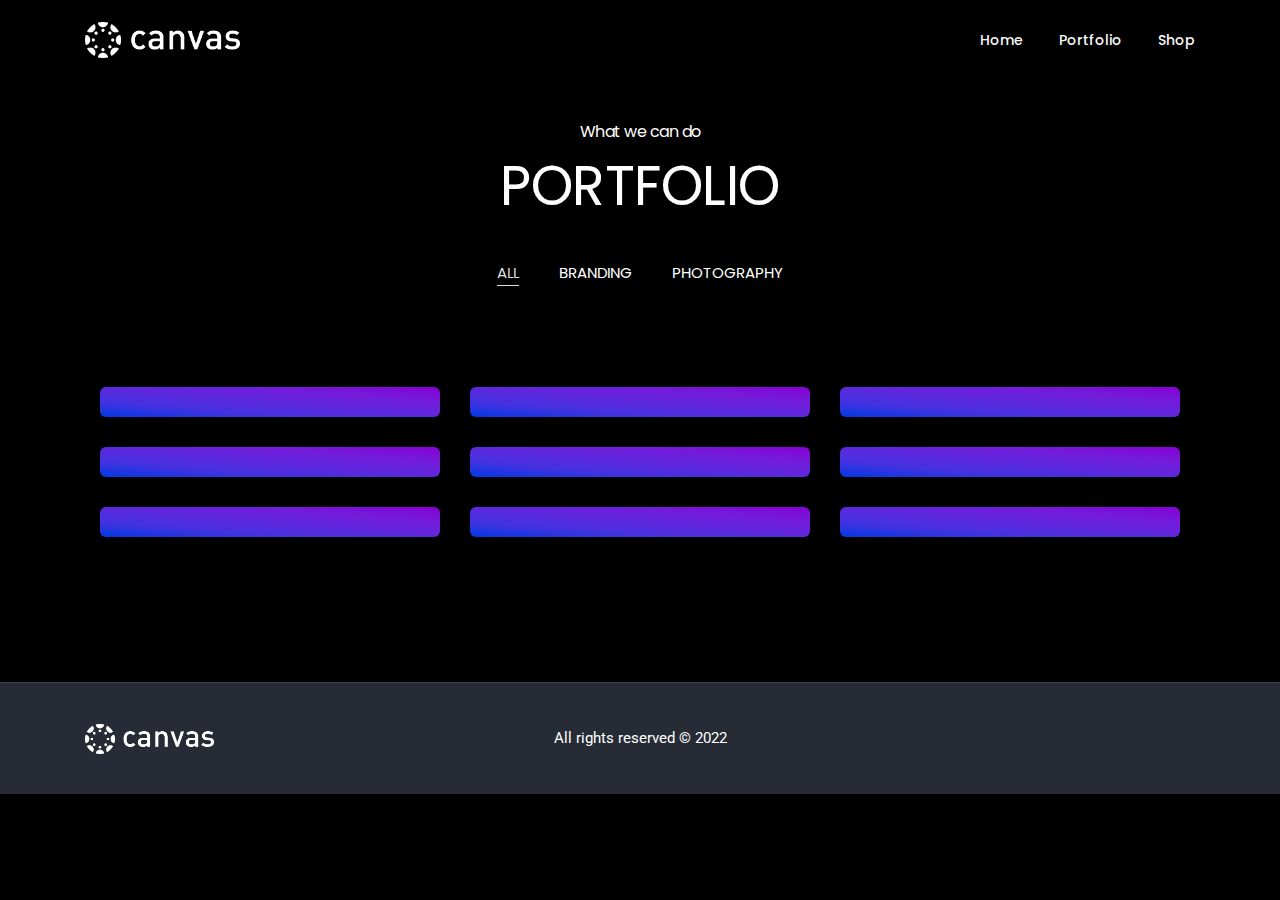
==== index.html @ 6c1325bc "uuu" ====
<!doctype html>
<html class="no-js" lang="en">

<head>
    <title>Portfolio</title>
    <meta charset="utf-8">
    <meta name="author" content="Mena">
    <meta name="viewport" content="width=device-width,initial-scale=1.0,maximum-scale=1" />
    <meta name="description" content="This is portfolio">
    <!-- favicon icon -->
    <link rel="shortcut icon" href="icon.png">
    <link rel="apple-touch-icon" href="icon.png">
    <link rel="apple-touch-icon" sizes="72x72" href="icon.png">
    <link rel="apple-touch-icon" sizes="114x114" href="icon.png">
    <!-- style sheets and font icons  -->
    <link rel="stylesheet" type="text/css" href="css/font-icons.min.css">
    <link rel="stylesheet" type="text/css" href="css/bootstrap.min.css">
    <link rel="stylesheet" type="text/css" href="css/gallery.css">
    <link rel="stylesheet" type="text/css" href="css/style.css" />
</head>

<body data-mobile-nav-style="classic">
    <!--start header-->
    <header>
        <!-- start navigation -->
        <nav class="navbar navbar-expand-lg navbar-light bg-transparent header-light">
            <div class="container-lg nav-header-container">
                <div class="col-auto col-sm-6 col-lg-2 me-auto ps-lg-0">
                    <a class="navbar-brand" href="index.html">
                        <img src="icon.png" data-at2x="icon.png" class="default-logo" alt="">
                        <img src="icon.png" data-at2x="icon.png" class="alt-logo" alt="">
                        <img src="icon.png" data-at2x="icon.png" class="mobile-logo" alt="">
                    </a>
                </div>
                <div class="flex-fill menu-order px-lg-0">
                    <button class="navbar-toggler float-end" type="button" data-bs-toggle="collapse"
                        data-bs-target="#navbarNav" aria-controls="navbarNav" aria-label="Toggle navigation">
                        <span class="navbar-toggler-line"></span>
                        <span class="navbar-toggler-line"></span>
                        <span class="navbar-toggler-line"></span>
                        <span class="navbar-toggler-line"></span>
                    </button>
                    <div class="collapse navbar-collapse justify-content-end" id="navbarNav">
                        <ul class="navbar-nav alt-font">
                            <li class="nav-item dropdown megamenu">
                                <a href="javascript:void()" class="nav-link">Home</a>

                            </li>

                            <li class="nav-item dropdown simple-dropdown">
                                <a href="javascript:void()" class="nav-link">Portfolio</a>

                            </li>

                            <li class="nav-item dropdown megamenu">
                                <a href="javascript:void(0);" class="nav-link">Shop</a>

                            </li>
                        </ul>
                    </div>
                </div>

            </div>
        </nav>
        <!-- end navigation -->
    </header>
    <!-- end header -->
    <!-- start page title -->
    <section class="bg-gray py-5">
        <div class="container">
            <div class="row align-items-stretch justify-content-center">
                <div
                    class="col-12 col-xl-6 col-lg-7 col-md-8 page-title-extra-small text-center d-flex justify-content-center flex-column">
                    <h1 class="alt-font text-gradient-sky-blue-pink margin-15px-bottom d-inline-block">What we can do
                    </h1>
                    <h2
                        class="text-extra-dark-gray alt-font font-weight-500 letter-spacing-minus-1px text-uppercase line-height-50 sm-line-height-45 xs-line-height-30 no-margin-bottom">
                        Portfolio</h2>
                </div>
            </div>
        </div>
    </section>
    <!-- end page title -->
    <!-- start section -->
    <section class="bg-gray pt-0">
        <div class="container">
            <div class="row">
                <div class="col-12 text-center">
                    <!-- start filter navigation -->
                    <ul
                        class="portfolio-filter grid-filter nav nav-tabs justify-content-center border-0 text-uppercase font-weight-500 alt-font padding-6-rem-bottom md-padding-4-half-rem-bottom sm-padding-2-rem-bottom">
                        <li class="nav active"><a data-filter="*" href="javascript:void()">All</a></li>
                        <li class="nav"><a data-filter=".branding" href="javascript:void()">Branding</a></li>
                        <li class="nav"><a data-filter=".photography" href="javascript:void()">Photography</a></li>
                    </ul>
                    <!-- end filter navigation -->
                </div>
            </div>
        </div>
        <div class="container">
            <div class="row">
                <div class="col-12 filter-content">
                    <ul
                        class="portfolio-classic portfolio-wrapper grid grid-loading grid-3col xl-grid-3col lg-grid-3col md-grid-2col sm-grid-2col xs-grid-1col gutter-extra-large text-center">
                        <li class="grid-sizer"></li>
                        <!-- start portfolio item -->
                        <li class="grid-item ">
                            <div class="portfolio-box border-radius-6px box-shadow-large">
                                <div class="portfolio-image bg-gradient-fast-blue-purple">
                                    <img src="http://likeabawz.dk/exill/demo/kitzu/template/img/item-1.jpg" alt="" />
                                    <div class="portfolio-hover align-items-center justify-content-center d-flex h-100">
                                        <div class="portfolio-icon">
                                            <a href="http://likeabawz.dk/exill/demo/kitzu/template/img/item-1.jpg"
                                                data-group="portfolio-items"
                                                class="lightbox-group-gallery-item text-slate-blue text-slate-blue-hover rounded-circle bg-white"><i
                                                    class="fas fa-search icon-very-small" aria-hidden="true"></i></a>
                                            
                                        </div>
                                    </div>
                                </div>

                            </div>
                        </li>
                        <!-- end portfolio item -->
                        <!-- start portfolio item -->
                        <li class="grid-item branding " >
                            <div class="portfolio-box border-radius-6px box-shadow-large">
                                <div class="portfolio-image bg-gradient-fast-blue-purple">
                                    <img src="http://likeabawz.dk/exill/demo/kitzu/template/img/item-2.jpg" alt="" />
                                    <div class="portfolio-hover align-items-center justify-content-center d-flex h-100">
                                        <div class="portfolio-icon">
                                            <a href="http://likeabawz.dk/exill/demo/kitzu/template/img/item-2.jpg"
                                                data-group="portfolio-items"
                                                class="lightbox-group-gallery-item text-slate-blue text-slate-blue-hover rounded-circle bg-white"><i
                                                    class="fas fa-search icon-very-small" aria-hidden="true"></i></a>
                                           
                                        </div>
                                    </div>
                                </div>

                            </div>
                        </li>
                        <!-- end portfolio item -->
                        <!-- start portfolio item -->
                        <li class="grid-item branding logos " >
                            <div class="portfolio-box border-radius-6px box-shadow-large">
                                <div class="portfolio-image bg-gradient-fast-blue-purple">
                                    <img src="http://likeabawz.dk/exill/demo/kitzu/template/img/item-3.jpg" alt="" />
                                    <div class="portfolio-hover align-items-center justify-content-center d-flex h-100">
                                        <div class="portfolio-icon">
                                            <a href="http://likeabawz.dk/exill/demo/kitzu/template/img/item-3.jpg"
                                                data-group="portfolio-items"
                                                class="lightbox-group-gallery-item text-slate-blue text-slate-blue-hover rounded-circle bg-white"><i
                                                    class="fas fa-search icon-very-small" aria-hidden="true"></i></a>
                                            
                                        </div>
                                    </div>
                                </div>

                            </div>
                        </li>
                        <!-- end portfolio item -->
                        <!-- start portfolio item -->
                        <li class="grid-item photography branding ">
                            <div class="portfolio-box border-radius-6px box-shadow-large">
                                <div class="portfolio-image bg-gradient-fast-blue-purple">
                                    <img src="http://likeabawz.dk/exill/demo/kitzu/template/img/item-4.jpg" alt="" />
                                    <div class="portfolio-hover align-items-center justify-content-center d-flex h-100">
                                        <div class="portfolio-icon">
                                            <a href="http://likeabawz.dk/exill/demo/kitzu/template/img/item-4.jpg"
                                                data-group="portfolio-items"
                                                class="lightbox-group-gallery-item text-slate-blue text-slate-blue-hover rounded-circle bg-white"><i
                                                    class="fas fa-search icon-very-small" aria-hidden="true"></i></a>
                                            <a href="single-project-page-04.html"
                                                class="text-slate-blue text-slate-blue-hover rounded-circle bg-white"><i
                                                    class="fas fa-link icon-very-small" aria-hidden="true"></i></a>
                                        </div>
                                    </div>
                                </div>

                            </div>
                        </li>
                        <!-- end portfolio item -->
                        <!-- start portfolio item -->
                        <li class="grid-item branding photography " >
                            <div class="portfolio-box border-radius-6px box-shadow-large">
                                <div class="portfolio-image bg-gradient-fast-blue-purple">
                                    <img src="http://likeabawz.dk/exill/demo/kitzu/template/img/item-5.jpg" alt="" />
                                    <div class="portfolio-hover align-items-center justify-content-center d-flex h-100">
                                        <div class="portfolio-icon">
                                            <a href="http://likeabawz.dk/exill/demo/kitzu/template/img/item-5.jpg"
                                                data-group="portfolio-items"
                                                class="lightbox-group-gallery-item text-slate-blue text-slate-blue-hover rounded-circle bg-white"><i
                                                    class="fas fa-search icon-very-small" aria-hidden="true"></i></a>
                                            <a href="single-project-page-05.html"
                                                class="text-slate-blue text-slate-blue-hover rounded-circle bg-white"><i
                                                    class="fas fa-link icon-very-small" aria-hidden="true"></i></a>
                                        </div>
                                    </div>
                                </div>

                            </div>
                        </li>
                        <!-- end portfolio item -->
                        <!-- start portfolio item -->
                        <li class="grid-item branding photography logos " >
                            <div class="portfolio-box border-radius-6px box-shadow-large">
                                <div class="portfolio-image bg-gradient-fast-blue-purple">
                                    <img src="http://likeabawz.dk/exill/demo/kitzu/template/img/item-6.jpg" alt="" />
                                    <div class="portfolio-hover align-items-center justify-content-center d-flex h-100">
                                        <div class="portfolio-icon">
                                            <a href="http://likeabawz.dk/exill/demo/kitzu/template/img/item-6.jpg"
                                                data-group="portfolio-items"
                                                class="lightbox-group-gallery-item text-slate-blue text-slate-blue-hover rounded-circle bg-white"><i
                                                    class="fas fa-search icon-very-small" aria-hidden="true"></i></a>
                                            
                                        </div>
                                    </div>
                                </div>

                            </div>
                        </li>
                        <!-- end portfolio item -->

                        <!-- start portfolio item -->
                        <li class="grid-item graphics logos " >
                            <div class="portfolio-box border-radius-6px box-shadow-large">
                                <div class="portfolio-image bg-gradient-fast-blue-purple">
                                    <img src="http://likeabawz.dk/exill/demo/kitzu/template/img/post-1.jpg" alt="" />
                                    <div class="portfolio-hover align-items-center justify-content-center d-flex h-100">
                                        <div class="portfolio-icon">
                                            <a href="http://likeabawz.dk/exill/demo/kitzu/template/img/post-1.jpg"
                                                data-group="portfolio-items"
                                                class="lightbox-group-gallery-item text-slate-blue text-slate-blue-hover rounded-circle bg-white"><i
                                                    class="fas fa-search icon-very-small" aria-hidden="true"></i></a>
                                            
                                        </div>
                                    </div>
                                </div>

                            </div>
                        </li>
                        <!-- end portfolio item -->
                        <!-- start portfolio item -->
                        <li class="grid-item graphics logos " >
                            <div class="portfolio-box border-radius-6px box-shadow-large">
                                <div class="portfolio-image bg-gradient-fast-blue-purple">
                                    <img src="http://likeabawz.dk/exill/demo/kitzu/template/img/post-2.jpg" alt="" />
                                    <div class="portfolio-hover align-items-center justify-content-center d-flex h-100">
                                        <div class="portfolio-icon">
                                            <a href="http://likeabawz.dk/exill/demo/kitzu/template/img/post-2.jpg"
                                                data-group="portfolio-items"
                                                class="lightbox-group-gallery-item text-slate-blue text-slate-blue-hover rounded-circle bg-white"><i
                                                    class="fas fa-search icon-very-small" aria-hidden="true"></i></a>
                                            <a href="single-project-page-04.html"
                                                class="text-slate-blue text-slate-blue-hover rounded-circle bg-white"><i
                                                    class="fas fa-link icon-very-small" aria-hidden="true"></i></a>
                                        </div>
                                    </div>
                                </div>

                            </div>
                        </li>
                        <!-- end portfolio item -->


                        <!-- start portfolio item -->
                        <li class="grid-item graphics logos " >
                            <div class="portfolio-box border-radius-6px box-shadow-large">
                                <div class="portfolio-image bg-gradient-fast-blue-purple">
                                    <img src="http://likeabawz.dk/exill/demo/kitzu/template/img/post-3.jpg" alt="" />
                                    <div class="portfolio-hover align-items-center justify-content-center d-flex h-100">
                                        <div class="portfolio-icon">
                                            <a href="http://likeabawz.dk/exill/demo/kitzu/template/img/post-3.jpg"
                                                data-group="portfolio-items"
                                                class="lightbox-group-gallery-item text-slate-blue text-slate-blue-hover rounded-circle bg-white"><i
                                                    class="fas fa-search icon-very-small" aria-hidden="true"></i></a>
                                           
                                        </div>
                                    </div>
                                </div>

                            </div>
                        </li>
                        <!-- end portfolio item -->
                    </ul>
                </div>
            </div>
        </div>
    </section>
    <!-- end section -->
    <!-- start footer -->
    <footer class="footer-dark bg-slate-blue">

        <div class="footer-bottom padding-40px-tb border-top border-color-white-transparent">
            <div class="container">
                <div class="row align-items-center">
                    <div class="col-12 col-md-3 text-center text-md-start sm-margin-20px-bottom">
                        <a class="footer-logo"><img src="./icon.png" style="height: 30px;"></a>
                    </div>
                    <div class="col-12 col-md-6 text-center last-paragraph-no-margin sm-margin-20px-bottom">
                        <p>All rights reserved &copy; 2022

                        </p>
                    </div>

                </div>
            </div>
        </div>
    </footer>
    <!-- end footer -->

    <!-- javascript -->
    <script type="text/javascript" src="js/jquery.min.js"></script>
    <script type="text/javascript" src="js/theme-vendors.min.js"></script>
    <script type="text/javascript" src="js/main.js"></script>
</body>

</html>
---- css/font-icons.min.css ----
/*
Font awesome
Version: 5.15.4 
Plugin URI: https://fontawesome.com
License: License - https://fontawesome.com/license/free (Icons: CC BY 4.0, Fonts: SIL OFL 1.1, Code: MIT License)
*/
.fa,.fab,.fad,.fal,.far,.fas{-moz-osx-font-smoothing:grayscale;-webkit-font-smoothing:antialiased;display:inline-block;font-style:normal;font-variant:normal;text-rendering:auto;line-height:1}.fa-lg{font-size:1.33333em;line-height:.75em;vertical-align:-.0667em}.fa-xs{font-size:.75em}.fa-sm{font-size:.875em}.fa-1x{font-size:1em}.fa-2x{font-size:2em}.fa-3x{font-size:3em}.fa-4x{font-size:4em}.fa-5x{font-size:5em}.fa-6x{font-size:6em}.fa-7x{font-size:7em}.fa-8x{font-size:8em}.fa-9x{font-size:9em}.fa-10x{font-size:10em}.fa-fw{text-align:center;width:1.25em}.fa-ul{list-style-type:none;margin-left:2.5em;padding-left:0}.fa-ul>li{position:relative}.fa-li{left:-2em;position:absolute;text-align:center;width:2em;line-height:inherit}.fa-border{border:.08em solid #eee;border-radius:.1em;padding:.2em .25em .15em}.fa-pull-left{float:left}.fa-pull-right{float:right}.fa.fa-pull-left,.fab.fa-pull-left,.fal.fa-pull-left,.far.fa-pull-left,.fas.fa-pull-left{margin-right:.3em}.fa.fa-pull-right,.fab.fa-pull-right,.fal.fa-pull-right,.far.fa-pull-right,.fas.fa-pull-right{margin-left:.3em}.fa-spin{-webkit-animation:fa-spin 2s linear infinite;animation:fa-spin 2s linear infinite}.fa-pulse{-webkit-animation:fa-spin 1s steps(8) infinite;animation:fa-spin 1s steps(8) infinite}@-webkit-keyframes fa-spin{0%{-webkit-transform:rotate(0deg);transform:rotate(0deg)}to{-webkit-transform:rotate(1turn);transform:rotate(1turn)}}@keyframes fa-spin{0%{-webkit-transform:rotate(0deg);transform:rotate(0deg)}to{-webkit-transform:rotate(1turn);transform:rotate(1turn)}}.fa-rotate-90{-ms-filter:"progid:DXImageTransform.Microsoft.BasicImage(rotation=1)";-webkit-transform:rotate(90deg);transform:rotate(90deg)}.fa-rotate-180{-ms-filter:"progid:DXImageTransform.Microsoft.BasicImage(rotation=2)";-webkit-transform:rotate(180deg);transform:rotate(180deg)}.fa-rotate-270{-ms-filter:"progid:DXImageTransform.Microsoft.BasicImage(rotation=3)";-webkit-transform:rotate(270deg);transform:rotate(270deg)}.fa-flip-horizontal{-ms-filter:"progid:DXImageTransform.Microsoft.BasicImage(rotation=0, mirror=1)";-webkit-transform:scaleX(-1);transform:scaleX(-1)}.fa-flip-vertical{-webkit-transform:scaleY(-1);transform:scaleY(-1)}.fa-flip-both,.fa-flip-horizontal.fa-flip-vertical,.fa-flip-vertical{-ms-filter:"progid:DXImageTransform.Microsoft.BasicImage(rotation=2, mirror=1)"}.fa-flip-both,.fa-flip-horizontal.fa-flip-vertical{-webkit-transform:scale(-1);transform:scale(-1)}:root .fa-flip-both,:root .fa-flip-horizontal,:root .fa-flip-vertical,:root .fa-rotate-90,:root .fa-rotate-180,:root .fa-rotate-270{-webkit-filter:none;filter:none}.fa-stack{display:inline-block;height:2em;line-height:2em;position:relative;vertical-align:middle;width:2.5em}.fa-stack-1x,.fa-stack-2x{left:0;position:absolute;text-align:center;width:100%}.fa-stack-1x{line-height:inherit}.fa-stack-2x{font-size:2em}.fa-inverse{color:#fff}.fa-500px:before{content:"\f26e"}.fa-accessible-icon:before{content:"\f368"}.fa-accusoft:before{content:"\f369"}.fa-acquisitions-incorporated:before{content:"\f6af"}.fa-ad:before{content:"\f641"}.fa-address-book:before{content:"\f2b9"}.fa-address-card:before{content:"\f2bb"}.fa-adjust:before{content:"\f042"}.fa-adn:before{content:"\f170"}.fa-adversal:before{content:"\f36a"}.fa-affiliatetheme:before{content:"\f36b"}.fa-air-freshener:before{content:"\f5d0"}.fa-airbnb:before{content:"\f834"}.fa-algolia:before{content:"\f36c"}.fa-align-center:before{content:"\f037"}.fa-align-justify:before{content:"\f039"}.fa-align-left:before{content:"\f036"}.fa-align-right:before{content:"\f038"}.fa-alipay:before{content:"\f642"}.fa-allergies:before{content:"\f461"}.fa-amazon:before{content:"\f270"}.fa-amazon-pay:before{content:"\f42c"}.fa-ambulance:before{content:"\f0f9"}.fa-american-sign-language-interpreting:before{content:"\f2a3"}.fa-amilia:before{content:"\f36d"}.fa-anchor:before{content:"\f13d"}.fa-android:before{content:"\f17b"}.fa-angellist:before{content:"\f209"}.fa-angle-double-down:before{content:"\f103"}.fa-angle-double-left:before{content:"\f100"}.fa-angle-double-right:before{content:"\f101"}.fa-angle-double-up:before{content:"\f102"}.fa-angle-down:before{content:"\f107"}.fa-angle-left:before{content:"\f104"}.fa-angle-right:before{content:"\f105"}.fa-angle-up:before{content:"\f106"}.fa-angry:before{content:"\f556"}.fa-angrycreative:before{content:"\f36e"}.fa-angular:before{content:"\f420"}.fa-ankh:before{content:"\f644"}.fa-app-store:before{content:"\f36f"}.fa-app-store-ios:before{content:"\f370"}.fa-apper:before{content:"\f371"}.fa-apple:before{content:"\f179"}.fa-apple-alt:before{content:"\f5d1"}.fa-apple-pay:before{content:"\f415"}.fa-archive:before{content:"\f187"}.fa-archway:before{content:"\f557"}.fa-arrow-alt-circle-down:before{content:"\f358"}.fa-arrow-alt-circle-left:before{content:"\f359"}.fa-arrow-alt-circle-right:before{content:"\f35a"}.fa-arrow-alt-circle-up:before{content:"\f35b"}.fa-arrow-circle-down:before{content:"\f0ab"}.fa-arrow-circle-left:before{content:"\f0a8"}.fa-arrow-circle-right:before{content:"\f0a9"}.fa-arrow-circle-up:before{content:"\f0aa"}.fa-arrow-down:before{content:"\f063"}.fa-arrow-left:before{content:"\f060"}.fa-arrow-right:before{content:"\f061"}.fa-arrow-up:before{content:"\f062"}.fa-arrows-alt:before{content:"\f0b2"}.fa-arrows-alt-h:before{content:"\f337"}.fa-arrows-alt-v:before{content:"\f338"}.fa-artstation:before{content:"\f77a"}.fa-assistive-listening-systems:before{content:"\f2a2"}.fa-asterisk:before{content:"\f069"}.fa-asymmetrik:before{content:"\f372"}.fa-at:before{content:"\f1fa"}.fa-atlas:before{content:"\f558"}.fa-atlassian:before{content:"\f77b"}.fa-atom:before{content:"\f5d2"}.fa-audible:before{content:"\f373"}.fa-audio-description:before{content:"\f29e"}.fa-autoprefixer:before{content:"\f41c"}.fa-avianex:before{content:"\f374"}.fa-aviato:before{content:"\f421"}.fa-award:before{content:"\f559"}.fa-aws:before{content:"\f375"}.fa-baby:before{content:"\f77c"}.fa-baby-carriage:before{content:"\f77d"}.fa-backspace:before{content:"\f55a"}.fa-backward:before{content:"\f04a"}.fa-bacon:before{content:"\f7e5"}.fa-bacteria:before{content:"\e059"}.fa-bacterium:before{content:"\e05a"}.fa-bahai:before{content:"\f666"}.fa-balance-scale:before{content:"\f24e"}.fa-balance-scale-left:before{content:"\f515"}.fa-balance-scale-right:before{content:"\f516"}.fa-ban:before{content:"\f05e"}.fa-band-aid:before{content:"\f462"}.fa-bandcamp:before{content:"\f2d5"}.fa-barcode:before{content:"\f02a"}.fa-bars:before{content:"\f0c9"}.fa-baseball-ball:before{content:"\f433"}.fa-basketball-ball:before{content:"\f434"}.fa-bath:before{content:"\f2cd"}.fa-battery-empty:before{content:"\f244"}.fa-battery-full:before{content:"\f240"}.fa-battery-half:before{content:"\f242"}.fa-battery-quarter:before{content:"\f243"}.fa-battery-three-quarters:before{content:"\f241"}.fa-battle-net:before{content:"\f835"}.fa-bed:before{content:"\f236"}.fa-beer:before{content:"\f0fc"}.fa-behance:before{content:"\f1b4"}.fa-behance-square:before{content:"\f1b5"}.fa-bell:before{content:"\f0f3"}.fa-bell-slash:before{content:"\f1f6"}.fa-bezier-curve:before{content:"\f55b"}.fa-bible:before{content:"\f647"}.fa-bicycle:before{content:"\f206"}.fa-biking:before{content:"\f84a"}.fa-bimobject:before{content:"\f378"}.fa-binoculars:before{content:"\f1e5"}.fa-biohazard:before{content:"\f780"}.fa-birthday-cake:before{content:"\f1fd"}.fa-bitbucket:before{content:"\f171"}.fa-bitcoin:before{content:"\f379"}.fa-bity:before{content:"\f37a"}.fa-black-tie:before{content:"\f27e"}.fa-blackberry:before{content:"\f37b"}.fa-blender:before{content:"\f517"}.fa-blender-phone:before{content:"\f6b6"}.fa-blind:before{content:"\f29d"}.fa-blog:before{content:"\f781"}.fa-blogger:before{content:"\f37c"}.fa-blogger-b:before{content:"\f37d"}.fa-bluetooth:before{content:"\f293"}.fa-bluetooth-b:before{content:"\f294"}.fa-bold:before{content:"\f032"}.fa-bolt:before{content:"\f0e7"}.fa-bomb:before{content:"\f1e2"}.fa-bone:before{content:"\f5d7"}.fa-bong:before{content:"\f55c"}.fa-book:before{content:"\f02d"}.fa-book-dead:before{content:"\f6b7"}.fa-book-medical:before{content:"\f7e6"}.fa-book-open:before{content:"\f518"}.fa-book-reader:before{content:"\f5da"}.fa-bookmark:before{content:"\f02e"}.fa-bootstrap:before{content:"\f836"}.fa-border-all:before{content:"\f84c"}.fa-border-none:before{content:"\f850"}.fa-border-style:before{content:"\f853"}.fa-bowling-ball:before{content:"\f436"}.fa-box:before{content:"\f466"}.fa-box-open:before{content:"\f49e"}.fa-box-tissue:before{content:"\e05b"}.fa-boxes:before{content:"\f468"}.fa-braille:before{content:"\f2a1"}.fa-brain:before{content:"\f5dc"}.fa-bread-slice:before{content:"\f7ec"}.fa-briefcase:before{content:"\f0b1"}.fa-briefcase-medical:before{content:"\f469"}.fa-broadcast-tower:before{content:"\f519"}.fa-broom:before{content:"\f51a"}.fa-brush:before{content:"\f55d"}.fa-btc:before{content:"\f15a"}.fa-buffer:before{content:"\f837"}.fa-bug:before{content:"\f188"}.fa-building:before{content:"\f1ad"}.fa-bullhorn:before{content:"\f0a1"}.fa-bullseye:before{content:"\f140"}.fa-burn:before{content:"\f46a"}.fa-buromobelexperte:before{content:"\f37f"}.fa-bus:before{content:"\f207"}.fa-bus-alt:before{content:"\f55e"}.fa-business-time:before{content:"\f64a"}.fa-buy-n-large:before{content:"\f8a6"}.fa-buysellads:before{content:"\f20d"}.fa-calculator:before{content:"\f1ec"}.fa-calendar:before{content:"\f133"}.fa-calendar-alt:before{content:"\f073"}.fa-calendar-check:before{content:"\f274"}.fa-calendar-day:before{content:"\f783"}.fa-calendar-minus:before{content:"\f272"}.fa-calendar-plus:before{content:"\f271"}.fa-calendar-times:before{content:"\f273"}.fa-calendar-week:before{content:"\f784"}.fa-camera:before{content:"\f030"}.fa-camera-retro:before{content:"\f083"}.fa-campground:before{content:"\f6bb"}.fa-canadian-maple-leaf:before{content:"\f785"}.fa-candy-cane:before{content:"\f786"}.fa-cannabis:before{content:"\f55f"}.fa-capsules:before{content:"\f46b"}.fa-car:before{content:"\f1b9"}.fa-car-alt:before{content:"\f5de"}.fa-car-battery:before{content:"\f5df"}.fa-car-crash:before{content:"\f5e1"}.fa-car-side:before{content:"\f5e4"}.fa-caravan:before{content:"\f8ff"}.fa-caret-down:before{content:"\f0d7"}.fa-caret-left:before{content:"\f0d9"}.fa-caret-right:before{content:"\f0da"}.fa-caret-square-down:before{content:"\f150"}.fa-caret-square-left:before{content:"\f191"}.fa-caret-square-right:before{content:"\f152"}.fa-caret-square-up:before{content:"\f151"}.fa-caret-up:before{content:"\f0d8"}.fa-carrot:before{content:"\f787"}.fa-cart-arrow-down:before{content:"\f218"}.fa-cart-plus:before{content:"\f217"}.fa-cash-register:before{content:"\f788"}.fa-cat:before{content:"\f6be"}.fa-cc-amazon-pay:before{content:"\f42d"}.fa-cc-amex:before{content:"\f1f3"}.fa-cc-apple-pay:before{content:"\f416"}.fa-cc-diners-club:before{content:"\f24c"}.fa-cc-discover:before{content:"\f1f2"}.fa-cc-jcb:before{content:"\f24b"}.fa-cc-mastercard:before{content:"\f1f1"}.fa-cc-paypal:before{content:"\f1f4"}.fa-cc-stripe:before{content:"\f1f5"}.fa-cc-visa:before{content:"\f1f0"}.fa-centercode:before{content:"\f380"}.fa-centos:before{content:"\f789"}.fa-certificate:before{content:"\f0a3"}.fa-chair:before{content:"\f6c0"}.fa-chalkboard:before{content:"\f51b"}.fa-chalkboard-teacher:before{content:"\f51c"}.fa-charging-station:before{content:"\f5e7"}.fa-chart-area:before{content:"\f1fe"}.fa-chart-bar:before{content:"\f080"}.fa-chart-line:before{content:"\f201"}.fa-chart-pie:before{content:"\f200"}.fa-check:before{content:"\f00c"}.fa-check-circle:before{content:"\f058"}.fa-check-double:before{content:"\f560"}.fa-check-square:before{content:"\f14a"}.fa-cheese:before{content:"\f7ef"}.fa-chess:before{content:"\f439"}.fa-chess-bishop:before{content:"\f43a"}.fa-chess-board:before{content:"\f43c"}.fa-chess-king:before{content:"\f43f"}.fa-chess-knight:before{content:"\f441"}.fa-chess-pawn:before{content:"\f443"}.fa-chess-queen:before{content:"\f445"}.fa-chess-rook:before{content:"\f447"}.fa-chevron-circle-down:before{content:"\f13a"}.fa-chevron-circle-left:before{content:"\f137"}.fa-chevron-circle-right:before{content:"\f138"}.fa-chevron-circle-up:before{content:"\f139"}.fa-chevron-down:before{content:"\f078"}.fa-chevron-left:before{content:"\f053"}.fa-chevron-right:before{content:"\f054"}.fa-chevron-up:before{content:"\f077"}.fa-child:before{content:"\f1ae"}.fa-chrome:before{content:"\f268"}.fa-chromecast:before{content:"\f838"}.fa-church:before{content:"\f51d"}.fa-circle:before{content:"\f111"}.fa-circle-notch:before{content:"\f1ce"}.fa-city:before{content:"\f64f"}.fa-clinic-medical:before{content:"\f7f2"}.fa-clipboard:before{content:"\f328"}.fa-clipboard-check:before{content:"\f46c"}.fa-clipboard-list:before{content:"\f46d"}.fa-clock:before{content:"\f017"}.fa-clone:before{content:"\f24d"}.fa-closed-captioning:before{content:"\f20a"}.fa-cloud:before{content:"\f0c2"}.fa-cloud-download-alt:before{content:"\f381"}.fa-cloud-meatball:before{content:"\f73b"}.fa-cloud-moon:before{content:"\f6c3"}.fa-cloud-moon-rain:before{content:"\f73c"}.fa-cloud-rain:before{content:"\f73d"}.fa-cloud-showers-heavy:before{content:"\f740"}.fa-cloud-sun:before{content:"\f6c4"}.fa-cloud-sun-rain:before{content:"\f743"}.fa-cloud-upload-alt:before{content:"\f382"}.fa-cloudflare:before{content:"\e07d"}.fa-cloudscale:before{content:"\f383"}.fa-cloudsmith:before{content:"\f384"}.fa-cloudversify:before{content:"\f385"}.fa-cocktail:before{content:"\f561"}.fa-code:before{content:"\f121"}.fa-code-branch:before{content:"\f126"}.fa-codepen:before{content:"\f1cb"}.fa-codiepie:before{content:"\f284"}.fa-coffee:before{content:"\f0f4"}.fa-cog:before{content:"\f013"}.fa-cogs:before{content:"\f085"}.fa-coins:before{content:"\f51e"}.fa-columns:before{content:"\f0db"}.fa-comment:before{content:"\f075"}.fa-comment-alt:before{content:"\f27a"}.fa-comment-dollar:before{content:"\f651"}.fa-comment-dots:before{content:"\f4ad"}.fa-comment-medical:before{content:"\f7f5"}.fa-comment-slash:before{content:"\f4b3"}.fa-comments:before{content:"\f086"}.fa-comments-dollar:before{content:"\f653"}.fa-compact-disc:before{content:"\f51f"}.fa-compass:before{content:"\f14e"}.fa-compress:before{content:"\f066"}.fa-compress-alt:before{content:"\f422"}.fa-compress-arrows-alt:before{content:"\f78c"}.fa-concierge-bell:before{content:"\f562"}.fa-confluence:before{content:"\f78d"}.fa-connectdevelop:before{content:"\f20e"}.fa-contao:before{content:"\f26d"}.fa-cookie:before{content:"\f563"}.fa-cookie-bite:before{content:"\f564"}.fa-copy:before{content:"\f0c5"}.fa-copyright:before{content:"\f1f9"}.fa-cotton-bureau:before{content:"\f89e"}.fa-couch:before{content:"\f4b8"}.fa-cpanel:before{content:"\f388"}.fa-creative-commons:before{content:"\f25e"}.fa-creative-commons-by:before{content:"\f4e7"}.fa-creative-commons-nc:before{content:"\f4e8"}.fa-creative-commons-nc-eu:before{content:"\f4e9"}.fa-creative-commons-nc-jp:before{content:"\f4ea"}.fa-creative-commons-nd:before{content:"\f4eb"}.fa-creative-commons-pd:before{content:"\f4ec"}.fa-creative-commons-pd-alt:before{content:"\f4ed"}.fa-creative-commons-remix:before{content:"\f4ee"}.fa-creative-commons-sa:before{content:"\f4ef"}.fa-creative-commons-sampling:before{content:"\f4f0"}.fa-creative-commons-sampling-plus:before{content:"\f4f1"}.fa-creative-commons-share:before{content:"\f4f2"}.fa-creative-commons-zero:before{content:"\f4f3"}.fa-credit-card:before{content:"\f09d"}.fa-critical-role:before{content:"\f6c9"}.fa-crop:before{content:"\f125"}.fa-crop-alt:before{content:"\f565"}.fa-cross:before{content:"\f654"}.fa-crosshairs:before{content:"\f05b"}.fa-crow:before{content:"\f520"}.fa-crown:before{content:"\f521"}.fa-crutch:before{content:"\f7f7"}.fa-css3:before{content:"\f13c"}.fa-css3-alt:before{content:"\f38b"}.fa-cube:before{content:"\f1b2"}.fa-cubes:before{content:"\f1b3"}.fa-cut:before{content:"\f0c4"}.fa-cuttlefish:before{content:"\f38c"}.fa-d-and-d:before{content:"\f38d"}.fa-d-and-d-beyond:before{content:"\f6ca"}.fa-dailymotion:before{content:"\e052"}.fa-dashcube:before{content:"\f210"}.fa-database:before{content:"\f1c0"}.fa-deaf:before{content:"\f2a4"}.fa-deezer:before{content:"\e077"}.fa-delicious:before{content:"\f1a5"}.fa-democrat:before{content:"\f747"}.fa-deploydog:before{content:"\f38e"}.fa-deskpro:before{content:"\f38f"}.fa-desktop:before{content:"\f108"}.fa-dev:before{content:"\f6cc"}.fa-deviantart:before{content:"\f1bd"}.fa-dharmachakra:before{content:"\f655"}.fa-dhl:before{content:"\f790"}.fa-diagnoses:before{content:"\f470"}.fa-diaspora:before{content:"\f791"}.fa-dice:before{content:"\f522"}.fa-dice-d20:before{content:"\f6cf"}.fa-dice-d6:before{content:"\f6d1"}.fa-dice-five:before{content:"\f523"}.fa-dice-four:before{content:"\f524"}.fa-dice-one:before{content:"\f525"}.fa-dice-six:before{content:"\f526"}.fa-dice-three:before{content:"\f527"}.fa-dice-two:before{content:"\f528"}.fa-digg:before{content:"\f1a6"}.fa-digital-ocean:before{content:"\f391"}.fa-digital-tachograph:before{content:"\f566"}.fa-directions:before{content:"\f5eb"}.fa-discord:before{content:"\f392"}.fa-discourse:before{content:"\f393"}.fa-disease:before{content:"\f7fa"}.fa-divide:before{content:"\f529"}.fa-dizzy:before{content:"\f567"}.fa-dna:before{content:"\f471"}.fa-dochub:before{content:"\f394"}.fa-docker:before{content:"\f395"}.fa-dog:before{content:"\f6d3"}.fa-dollar-sign:before{content:"\f155"}.fa-dolly:before{content:"\f472"}.fa-dolly-flatbed:before{content:"\f474"}.fa-donate:before{content:"\f4b9"}.fa-door-closed:before{content:"\f52a"}.fa-door-open:before{content:"\f52b"}.fa-dot-circle:before{content:"\f192"}.fa-dove:before{content:"\f4ba"}.fa-download:before{content:"\f019"}.fa-draft2digital:before{content:"\f396"}.fa-drafting-compass:before{content:"\f568"}.fa-dragon:before{content:"\f6d5"}.fa-draw-polygon:before{content:"\f5ee"}.fa-dribbble:before{content:"\f17d"}.fa-dribbble-square:before{content:"\f397"}.fa-dropbox:before{content:"\f16b"}.fa-drum:before{content:"\f569"}.fa-drum-steelpan:before{content:"\f56a"}.fa-drumstick-bite:before{content:"\f6d7"}.fa-drupal:before{content:"\f1a9"}.fa-dumbbell:before{content:"\f44b"}.fa-dumpster:before{content:"\f793"}.fa-dumpster-fire:before{content:"\f794"}.fa-dungeon:before{content:"\f6d9"}.fa-dyalog:before{content:"\f399"}.fa-earlybirds:before{content:"\f39a"}.fa-ebay:before{content:"\f4f4"}.fa-edge:before{content:"\f282"}.fa-edge-legacy:before{content:"\e078"}.fa-edit:before{content:"\f044"}.fa-egg:before{content:"\f7fb"}.fa-eject:before{content:"\f052"}.fa-elementor:before{content:"\f430"}.fa-ellipsis-h:before{content:"\f141"}.fa-ellipsis-v:before{content:"\f142"}.fa-ello:before{content:"\f5f1"}.fa-ember:before{content:"\f423"}.fa-empire:before{content:"\f1d1"}.fa-envelope:before{content:"\f0e0"}.fa-envelope-open:before{content:"\f2b6"}.fa-envelope-open-text:before{content:"\f658"}.fa-envelope-square:before{content:"\f199"}.fa-envira:before{content:"\f299"}.fa-equals:before{content:"\f52c"}.fa-eraser:before{content:"\f12d"}.fa-erlang:before{content:"\f39d"}.fa-ethereum:before{content:"\f42e"}.fa-ethernet:before{content:"\f796"}.fa-etsy:before{content:"\f2d7"}.fa-euro-sign:before{content:"\f153"}.fa-evernote:before{content:"\f839"}.fa-exchange-alt:before{content:"\f362"}.fa-exclamation:before{content:"\f12a"}.fa-exclamation-circle:before{content:"\f06a"}.fa-exclamation-triangle:before{content:"\f071"}.fa-expand:before{content:"\f065"}.fa-expand-alt:before{content:"\f424"}.fa-expand-arrows-alt:before{content:"\f31e"}.fa-expeditedssl:before{content:"\f23e"}.fa-external-link-alt:before{content:"\f35d"}.fa-external-link-square-alt:before{content:"\f360"}.fa-eye:before{content:"\f06e"}.fa-eye-dropper:before{content:"\f1fb"}.fa-eye-slash:before{content:"\f070"}.fa-facebook:before{content:"\f09a"}.fa-facebook-f:before{content:"\f39e"}.fa-facebook-messenger:before{content:"\f39f"}.fa-facebook-square:before{content:"\f082"}.fa-fan:before{content:"\f863"}.fa-fantasy-flight-games:before{content:"\f6dc"}.fa-fast-backward:before{content:"\f049"}.fa-fast-forward:before{content:"\f050"}.fa-faucet:before{content:"\e005"}.fa-fax:before{content:"\f1ac"}.fa-feather:before{content:"\f52d"}.fa-feather-alt:before{content:"\f56b"}.fa-fedex:before{content:"\f797"}.fa-fedora:before{content:"\f798"}.fa-female:before{content:"\f182"}.fa-fighter-jet:before{content:"\f0fb"}.fa-figma:before{content:"\f799"}.fa-file:before{content:"\f15b"}.fa-file-alt:before{content:"\f15c"}.fa-file-archive:before{content:"\f1c6"}.fa-file-audio:before{content:"\f1c7"}.fa-file-code:before{content:"\f1c9"}.fa-file-contract:before{content:"\f56c"}.fa-file-csv:before{content:"\f6dd"}.fa-file-download:before{content:"\f56d"}.fa-file-excel:before{content:"\f1c3"}.fa-file-export:before{content:"\f56e"}.fa-file-image:before{content:"\f1c5"}.fa-file-import:before{content:"\f56f"}.fa-file-invoice:before{content:"\f570"}.fa-file-invoice-dollar:before{content:"\f571"}.fa-file-medical:before{content:"\f477"}.fa-file-medical-alt:before{content:"\f478"}.fa-file-pdf:before{content:"\f1c1"}.fa-file-powerpoint:before{content:"\f1c4"}.fa-file-prescription:before{content:"\f572"}.fa-file-signature:before{content:"\f573"}.fa-file-upload:before{content:"\f574"}.fa-file-video:before{content:"\f1c8"}.fa-file-word:before{content:"\f1c2"}.fa-fill:before{content:"\f575"}.fa-fill-drip:before{content:"\f576"}.fa-film:before{content:"\f008"}.fa-filter:before{content:"\f0b0"}.fa-fingerprint:before{content:"\f577"}.fa-fire:before{content:"\f06d"}.fa-fire-alt:before{content:"\f7e4"}.fa-fire-extinguisher:before{content:"\f134"}.fa-firefox:before{content:"\f269"}.fa-firefox-browser:before{content:"\e007"}.fa-first-aid:before{content:"\f479"}.fa-first-order:before{content:"\f2b0"}.fa-first-order-alt:before{content:"\f50a"}.fa-firstdraft:before{content:"\f3a1"}.fa-fish:before{content:"\f578"}.fa-fist-raised:before{content:"\f6de"}.fa-flag:before{content:"\f024"}.fa-flag-checkered:before{content:"\f11e"}.fa-flag-usa:before{content:"\f74d"}.fa-flask:before{content:"\f0c3"}.fa-flickr:before{content:"\f16e"}.fa-flipboard:before{content:"\f44d"}.fa-flushed:before{content:"\f579"}.fa-fly:before{content:"\f417"}.fa-folder:before{content:"\f07b"}.fa-folder-minus:before{content:"\f65d"}.fa-folder-open:before{content:"\f07c"}.fa-folder-plus:before{content:"\f65e"}.fa-font:before{content:"\f031"}.fa-font-awesome:before{content:"\f2b4"}.fa-font-awesome-alt:before{content:"\f35c"}.fa-font-awesome-flag:before{content:"\f425"}.fa-font-awesome-logo-full:before{content:"\f4e6"}.fa-fonticons:before{content:"\f280"}.fa-fonticons-fi:before{content:"\f3a2"}.fa-football-ball:before{content:"\f44e"}.fa-fort-awesome:before{content:"\f286"}.fa-fort-awesome-alt:before{content:"\f3a3"}.fa-forumbee:before{content:"\f211"}.fa-forward:before{content:"\f04e"}.fa-foursquare:before{content:"\f180"}.fa-free-code-camp:before{content:"\f2c5"}.fa-freebsd:before{content:"\f3a4"}.fa-frog:before{content:"\f52e"}.fa-frown:before{content:"\f119"}.fa-frown-open:before{content:"\f57a"}.fa-fulcrum:before{content:"\f50b"}.fa-funnel-dollar:before{content:"\f662"}.fa-futbol:before{content:"\f1e3"}.fa-galactic-republic:before{content:"\f50c"}.fa-galactic-senate:before{content:"\f50d"}.fa-gamepad:before{content:"\f11b"}.fa-gas-pump:before{content:"\f52f"}.fa-gavel:before{content:"\f0e3"}.fa-gem:before{content:"\f3a5"}.fa-genderless:before{content:"\f22d"}.fa-get-pocket:before{content:"\f265"}.fa-gg:before{content:"\f260"}.fa-gg-circle:before{content:"\f261"}.fa-ghost:before{content:"\f6e2"}.fa-gift:before{content:"\f06b"}.fa-gifts:before{content:"\f79c"}.fa-git:before{content:"\f1d3"}.fa-git-alt:before{content:"\f841"}.fa-git-square:before{content:"\f1d2"}.fa-github:before{content:"\f09b"}.fa-github-alt:before{content:"\f113"}.fa-github-square:before{content:"\f092"}.fa-gitkraken:before{content:"\f3a6"}.fa-gitlab:before{content:"\f296"}.fa-gitter:before{content:"\f426"}.fa-glass-cheers:before{content:"\f79f"}.fa-glass-martini:before{content:"\f000"}.fa-glass-martini-alt:before{content:"\f57b"}.fa-glass-whiskey:before{content:"\f7a0"}.fa-glasses:before{content:"\f530"}.fa-glide:before{content:"\f2a5"}.fa-glide-g:before{content:"\f2a6"}.fa-globe:before{content:"\f0ac"}.fa-globe-africa:before{content:"\f57c"}.fa-globe-americas:before{content:"\f57d"}.fa-globe-asia:before{content:"\f57e"}.fa-globe-europe:before{content:"\f7a2"}.fa-gofore:before{content:"\f3a7"}.fa-golf-ball:before{content:"\f450"}.fa-goodreads:before{content:"\f3a8"}.fa-goodreads-g:before{content:"\f3a9"}.fa-google:before{content:"\f1a0"}.fa-google-drive:before{content:"\f3aa"}.fa-google-pay:before{content:"\e079"}.fa-google-play:before{content:"\f3ab"}.fa-google-plus:before{content:"\f2b3"}.fa-google-plus-g:before{content:"\f0d5"}.fa-google-plus-square:before{content:"\f0d4"}.fa-google-wallet:before{content:"\f1ee"}.fa-gopuram:before{content:"\f664"}.fa-graduation-cap:before{content:"\f19d"}.fa-gratipay:before{content:"\f184"}.fa-grav:before{content:"\f2d6"}.fa-greater-than:before{content:"\f531"}.fa-greater-than-equal:before{content:"\f532"}.fa-grimace:before{content:"\f57f"}.fa-grin:before{content:"\f580"}.fa-grin-alt:before{content:"\f581"}.fa-grin-beam:before{content:"\f582"}.fa-grin-beam-sweat:before{content:"\f583"}.fa-grin-hearts:before{content:"\f584"}.fa-grin-squint:before{content:"\f585"}.fa-grin-squint-tears:before{content:"\f586"}.fa-grin-stars:before{content:"\f587"}.fa-grin-tears:before{content:"\f588"}.fa-grin-tongue:before{content:"\f589"}.fa-grin-tongue-squint:before{content:"\f58a"}.fa-grin-tongue-wink:before{content:"\f58b"}.fa-grin-wink:before{content:"\f58c"}.fa-grip-horizontal:before{content:"\f58d"}.fa-grip-lines:before{content:"\f7a4"}.fa-grip-lines-vertical:before{content:"\f7a5"}.fa-grip-vertical:before{content:"\f58e"}.fa-gripfire:before{content:"\f3ac"}.fa-grunt:before{content:"\f3ad"}.fa-guilded:before{content:"\e07e"}.fa-guitar:before{content:"\f7a6"}.fa-gulp:before{content:"\f3ae"}.fa-h-square:before{content:"\f0fd"}.fa-hacker-news:before{content:"\f1d4"}.fa-hacker-news-square:before{content:"\f3af"}.fa-hackerrank:before{content:"\f5f7"}.fa-hamburger:before{content:"\f805"}.fa-hammer:before{content:"\f6e3"}.fa-hamsa:before{content:"\f665"}.fa-hand-holding:before{content:"\f4bd"}.fa-hand-holding-heart:before{content:"\f4be"}.fa-hand-holding-medical:before{content:"\e05c"}.fa-hand-holding-usd:before{content:"\f4c0"}.fa-hand-holding-water:before{content:"\f4c1"}.fa-hand-lizard:before{content:"\f258"}.fa-hand-middle-finger:before{content:"\f806"}.fa-hand-paper:before{content:"\f256"}.fa-hand-peace:before{content:"\f25b"}.fa-hand-point-down:before{content:"\f0a7"}.fa-hand-point-left:before{content:"\f0a5"}.fa-hand-point-right:before{content:"\f0a4"}.fa-hand-point-up:before{content:"\f0a6"}.fa-hand-pointer:before{content:"\f25a"}.fa-hand-rock:before{content:"\f255"}.fa-hand-scissors:before{content:"\f257"}.fa-hand-sparkles:before{content:"\e05d"}.fa-hand-spock:before{content:"\f259"}.fa-hands:before{content:"\f4c2"}.fa-hands-helping:before{content:"\f4c4"}.fa-hands-wash:before{content:"\e05e"}.fa-handshake:before{content:"\f2b5"}.fa-handshake-alt-slash:before{content:"\e05f"}.fa-handshake-slash:before{content:"\e060"}.fa-hanukiah:before{content:"\f6e6"}.fa-hard-hat:before{content:"\f807"}.fa-hashtag:before{content:"\f292"}.fa-hat-cowboy:before{content:"\f8c0"}.fa-hat-cowboy-side:before{content:"\f8c1"}.fa-hat-wizard:before{content:"\f6e8"}.fa-hdd:before{content:"\f0a0"}.fa-head-side-cough:before{content:"\e061"}.fa-head-side-cough-slash:before{content:"\e062"}.fa-head-side-mask:before{content:"\e063"}.fa-head-side-virus:before{content:"\e064"}.fa-heading:before{content:"\f1dc"}.fa-headphones:before{content:"\f025"}.fa-headphones-alt:before{content:"\f58f"}.fa-headset:before{content:"\f590"}.fa-heart:before{content:"\f004"}.fa-heart-broken:before{content:"\f7a9"}.fa-heartbeat:before{content:"\f21e"}.fa-helicopter:before{content:"\f533"}.fa-highlighter:before{content:"\f591"}.fa-hiking:before{content:"\f6ec"}.fa-hippo:before{content:"\f6ed"}.fa-hips:before{content:"\f452"}.fa-hire-a-helper:before{content:"\f3b0"}.fa-history:before{content:"\f1da"}.fa-hive:before{content:"\e07f"}.fa-hockey-puck:before{content:"\f453"}.fa-holly-berry:before{content:"\f7aa"}.fa-home:before{content:"\f015"}.fa-hooli:before{content:"\f427"}.fa-hornbill:before{content:"\f592"}.fa-horse:before{content:"\f6f0"}.fa-horse-head:before{content:"\f7ab"}.fa-hospital:before{content:"\f0f8"}.fa-hospital-alt:before{content:"\f47d"}.fa-hospital-symbol:before{content:"\f47e"}.fa-hospital-user:before{content:"\f80d"}.fa-hot-tub:before{content:"\f593"}.fa-hotdog:before{content:"\f80f"}.fa-hotel:before{content:"\f594"}.fa-hotjar:before{content:"\f3b1"}.fa-hourglass:before{content:"\f254"}.fa-hourglass-end:before{content:"\f253"}.fa-hourglass-half:before{content:"\f252"}.fa-hourglass-start:before{content:"\f251"}.fa-house-damage:before{content:"\f6f1"}.fa-house-user:before{content:"\e065"}.fa-houzz:before{content:"\f27c"}.fa-hryvnia:before{content:"\f6f2"}.fa-html5:before{content:"\f13b"}.fa-hubspot:before{content:"\f3b2"}.fa-i-cursor:before{content:"\f246"}.fa-ice-cream:before{content:"\f810"}.fa-icicles:before{content:"\f7ad"}.fa-icons:before{content:"\f86d"}.fa-id-badge:before{content:"\f2c1"}.fa-id-card:before{content:"\f2c2"}.fa-id-card-alt:before{content:"\f47f"}.fa-ideal:before{content:"\e013"}.fa-igloo:before{content:"\f7ae"}.fa-image:before{content:"\f03e"}.fa-images:before{content:"\f302"}.fa-imdb:before{content:"\f2d8"}.fa-inbox:before{content:"\f01c"}.fa-indent:before{content:"\f03c"}.fa-industry:before{content:"\f275"}.fa-infinity:before{content:"\f534"}.fa-info:before{content:"\f129"}.fa-info-circle:before{content:"\f05a"}.fa-innosoft:before{content:"\e080"}.fa-instagram:before{content:"\f16d"}.fa-instagram-square:before{content:"\e055"}.fa-instalod:before{content:"\e081"}.fa-intercom:before{content:"\f7af"}.fa-internet-explorer:before{content:"\f26b"}.fa-invision:before{content:"\f7b0"}.fa-ioxhost:before{content:"\f208"}.fa-italic:before{content:"\f033"}.fa-itch-io:before{content:"\f83a"}.fa-itunes:before{content:"\f3b4"}.fa-itunes-note:before{content:"\f3b5"}.fa-java:before{content:"\f4e4"}.fa-jedi:before{content:"\f669"}.fa-jedi-order:before{content:"\f50e"}.fa-jenkins:before{content:"\f3b6"}.fa-jira:before{content:"\f7b1"}.fa-joget:before{content:"\f3b7"}.fa-joint:before{content:"\f595"}.fa-joomla:before{content:"\f1aa"}.fa-journal-whills:before{content:"\f66a"}.fa-js:before{content:"\f3b8"}.fa-js-square:before{content:"\f3b9"}.fa-jsfiddle:before{content:"\f1cc"}.fa-kaaba:before{content:"\f66b"}.fa-kaggle:before{content:"\f5fa"}.fa-key:before{content:"\f084"}.fa-keybase:before{content:"\f4f5"}.fa-keyboard:before{content:"\f11c"}.fa-keycdn:before{content:"\f3ba"}.fa-khanda:before{content:"\f66d"}.fa-kickstarter:before{content:"\f3bb"}.fa-kickstarter-k:before{content:"\f3bc"}.fa-kiss:before{content:"\f596"}.fa-kiss-beam:before{content:"\f597"}.fa-kiss-wink-heart:before{content:"\f598"}.fa-kiwi-bird:before{content:"\f535"}.fa-korvue:before{content:"\f42f"}.fa-landmark:before{content:"\f66f"}.fa-language:before{content:"\f1ab"}.fa-laptop:before{content:"\f109"}.fa-laptop-code:before{content:"\f5fc"}.fa-laptop-house:before{content:"\e066"}.fa-laptop-medical:before{content:"\f812"}.fa-laravel:before{content:"\f3bd"}.fa-lastfm:before{content:"\f202"}.fa-lastfm-square:before{content:"\f203"}.fa-laugh:before{content:"\f599"}.fa-laugh-beam:before{content:"\f59a"}.fa-laugh-squint:before{content:"\f59b"}.fa-laugh-wink:before{content:"\f59c"}.fa-layer-group:before{content:"\f5fd"}.fa-leaf:before{content:"\f06c"}.fa-leanpub:before{content:"\f212"}.fa-lemon:before{content:"\f094"}.fa-less:before{content:"\f41d"}.fa-less-than:before{content:"\f536"}.fa-less-than-equal:before{content:"\f537"}.fa-level-down-alt:before{content:"\f3be"}.fa-level-up-alt:before{content:"\f3bf"}.fa-life-ring:before{content:"\f1cd"}.fa-lightbulb:before{content:"\f0eb"}.fa-line:before{content:"\f3c0"}.fa-link:before{content:"\f0c1"}.fa-linkedin:before{content:"\f08c"}.fa-linkedin-in:before{content:"\f0e1"}.fa-linode:before{content:"\f2b8"}.fa-linux:before{content:"\f17c"}.fa-lira-sign:before{content:"\f195"}.fa-list:before{content:"\f03a"}.fa-list-alt:before{content:"\f022"}.fa-list-ol:before{content:"\f0cb"}.fa-list-ul:before{content:"\f0ca"}.fa-location-arrow:before{content:"\f124"}.fa-lock:before{content:"\f023"}.fa-lock-open:before{content:"\f3c1"}.fa-long-arrow-alt-down:before{content:"\f309"}.fa-long-arrow-alt-left:before{content:"\f30a"}.fa-long-arrow-alt-right:before{content:"\f30b"}.fa-long-arrow-alt-up:before{content:"\f30c"}.fa-low-vision:before{content:"\f2a8"}.fa-luggage-cart:before{content:"\f59d"}.fa-lungs:before{content:"\f604"}.fa-lungs-virus:before{content:"\e067"}.fa-lyft:before{content:"\f3c3"}.fa-magento:before{content:"\f3c4"}.fa-magic:before{content:"\f0d0"}.fa-magnet:before{content:"\f076"}.fa-mail-bulk:before{content:"\f674"}.fa-mailchimp:before{content:"\f59e"}.fa-male:before{content:"\f183"}.fa-mandalorian:before{content:"\f50f"}.fa-map:before{content:"\f279"}.fa-map-marked:before{content:"\f59f"}.fa-map-marked-alt:before{content:"\f5a0"}.fa-map-marker:before{content:"\f041"}.fa-map-marker-alt:before{content:"\f3c5"}.fa-map-pin:before{content:"\f276"}.fa-map-signs:before{content:"\f277"}.fa-markdown:before{content:"\f60f"}.fa-marker:before{content:"\f5a1"}.fa-mars:before{content:"\f222"}.fa-mars-double:before{content:"\f227"}.fa-mars-stroke:before{content:"\f229"}.fa-mars-stroke-h:before{content:"\f22b"}.fa-mars-stroke-v:before{content:"\f22a"}.fa-mask:before{content:"\f6fa"}.fa-mastodon:before{content:"\f4f6"}.fa-maxcdn:before{content:"\f136"}.fa-mdb:before{content:"\f8ca"}.fa-medal:before{content:"\f5a2"}.fa-medapps:before{content:"\f3c6"}.fa-medium:before{content:"\f23a"}.fa-medium-m:before{content:"\f3c7"}.fa-medkit:before{content:"\f0fa"}.fa-medrt:before{content:"\f3c8"}.fa-meetup:before{content:"\f2e0"}.fa-megaport:before{content:"\f5a3"}.fa-meh:before{content:"\f11a"}.fa-meh-blank:before{content:"\f5a4"}.fa-meh-rolling-eyes:before{content:"\f5a5"}.fa-memory:before{content:"\f538"}.fa-mendeley:before{content:"\f7b3"}.fa-menorah:before{content:"\f676"}.fa-mercury:before{content:"\f223"}.fa-meteor:before{content:"\f753"}.fa-microblog:before{content:"\e01a"}.fa-microchip:before{content:"\f2db"}.fa-microphone:before{content:"\f130"}.fa-microphone-alt:before{content:"\f3c9"}.fa-microphone-alt-slash:before{content:"\f539"}.fa-microphone-slash:before{content:"\f131"}.fa-microscope:before{content:"\f610"}.fa-microsoft:before{content:"\f3ca"}.fa-minus:before{content:"\f068"}.fa-minus-circle:before{content:"\f056"}.fa-minus-square:before{content:"\f146"}.fa-mitten:before{content:"\f7b5"}.fa-mix:before{content:"\f3cb"}.fa-mixcloud:before{content:"\f289"}.fa-mixer:before{content:"\e056"}.fa-mizuni:before{content:"\f3cc"}.fa-mobile:before{content:"\f10b"}.fa-mobile-alt:before{content:"\f3cd"}.fa-modx:before{content:"\f285"}.fa-monero:before{content:"\f3d0"}.fa-money-bill:before{content:"\f0d6"}.fa-money-bill-alt:before{content:"\f3d1"}.fa-money-bill-wave:before{content:"\f53a"}.fa-money-bill-wave-alt:before{content:"\f53b"}.fa-money-check:before{content:"\f53c"}.fa-money-check-alt:before{content:"\f53d"}.fa-monument:before{content:"\f5a6"}.fa-moon:before{content:"\f186"}.fa-mortar-pestle:before{content:"\f5a7"}.fa-mosque:before{content:"\f678"}.fa-motorcycle:before{content:"\f21c"}.fa-mountain:before{content:"\f6fc"}.fa-mouse:before{content:"\f8cc"}.fa-mouse-pointer:before{content:"\f245"}.fa-mug-hot:before{content:"\f7b6"}.fa-music:before{content:"\f001"}.fa-napster:before{content:"\f3d2"}.fa-neos:before{content:"\f612"}.fa-network-wired:before{content:"\f6ff"}.fa-neuter:before{content:"\f22c"}.fa-newspaper:before{content:"\f1ea"}.fa-nimblr:before{content:"\f5a8"}.fa-node:before{content:"\f419"}.fa-node-js:before{content:"\f3d3"}.fa-not-equal:before{content:"\f53e"}.fa-notes-medical:before{content:"\f481"}.fa-npm:before{content:"\f3d4"}.fa-ns8:before{content:"\f3d5"}.fa-nutritionix:before{content:"\f3d6"}.fa-object-group:before{content:"\f247"}.fa-object-ungroup:before{content:"\f248"}.fa-octopus-deploy:before{content:"\e082"}.fa-odnoklassniki:before{content:"\f263"}.fa-odnoklassniki-square:before{content:"\f264"}.fa-oil-can:before{content:"\f613"}.fa-old-republic:before{content:"\f510"}.fa-om:before{content:"\f679"}.fa-opencart:before{content:"\f23d"}.fa-openid:before{content:"\f19b"}.fa-opera:before{content:"\f26a"}.fa-optin-monster:before{content:"\f23c"}.fa-orcid:before{content:"\f8d2"}.fa-osi:before{content:"\f41a"}.fa-otter:before{content:"\f700"}.fa-outdent:before{content:"\f03b"}.fa-page4:before{content:"\f3d7"}.fa-pagelines:before{content:"\f18c"}.fa-pager:before{content:"\f815"}.fa-paint-brush:before{content:"\f1fc"}.fa-paint-roller:before{content:"\f5aa"}.fa-palette:before{content:"\f53f"}.fa-palfed:before{content:"\f3d8"}.fa-pallet:before{content:"\f482"}.fa-paper-plane:before{content:"\f1d8"}.fa-paperclip:before{content:"\f0c6"}.fa-parachute-box:before{content:"\f4cd"}.fa-paragraph:before{content:"\f1dd"}.fa-parking:before{content:"\f540"}.fa-passport:before{content:"\f5ab"}.fa-pastafarianism:before{content:"\f67b"}.fa-paste:before{content:"\f0ea"}.fa-patreon:before{content:"\f3d9"}.fa-pause:before{content:"\f04c"}.fa-pause-circle:before{content:"\f28b"}.fa-paw:before{content:"\f1b0"}.fa-paypal:before{content:"\f1ed"}.fa-peace:before{content:"\f67c"}.fa-pen:before{content:"\f304"}.fa-pen-alt:before{content:"\f305"}.fa-pen-fancy:before{content:"\f5ac"}.fa-pen-nib:before{content:"\f5ad"}.fa-pen-square:before{content:"\f14b"}.fa-pencil-alt:before{content:"\f303"}.fa-pencil-ruler:before{content:"\f5ae"}.fa-penny-arcade:before{content:"\f704"}.fa-people-arrows:before{content:"\e068"}.fa-people-carry:before{content:"\f4ce"}.fa-pepper-hot:before{content:"\f816"}.fa-perbyte:before{content:"\e083"}.fa-percent:before{content:"\f295"}.fa-percentage:before{content:"\f541"}.fa-periscope:before{content:"\f3da"}.fa-person-booth:before{content:"\f756"}.fa-phabricator:before{content:"\f3db"}.fa-phoenix-framework:before{content:"\f3dc"}.fa-phoenix-squadron:before{content:"\f511"}.fa-phone:before{content:"\f095"}.fa-phone-alt:before{content:"\f879"}.fa-phone-slash:before{content:"\f3dd"}.fa-phone-square:before{content:"\f098"}.fa-phone-square-alt:before{content:"\f87b"}.fa-phone-volume:before{content:"\f2a0"}.fa-photo-video:before{content:"\f87c"}.fa-php:before{content:"\f457"}.fa-pied-piper:before{content:"\f2ae"}.fa-pied-piper-alt:before{content:"\f1a8"}.fa-pied-piper-hat:before{content:"\f4e5"}.fa-pied-piper-pp:before{content:"\f1a7"}.fa-pied-piper-square:before{content:"\e01e"}.fa-piggy-bank:before{content:"\f4d3"}.fa-pills:before{content:"\f484"}.fa-pinterest:before{content:"\f0d2"}.fa-pinterest-p:before{content:"\f231"}.fa-pinterest-square:before{content:"\f0d3"}.fa-pizza-slice:before{content:"\f818"}.fa-place-of-worship:before{content:"\f67f"}.fa-plane:before{content:"\f072"}.fa-plane-arrival:before{content:"\f5af"}.fa-plane-departure:before{content:"\f5b0"}.fa-plane-slash:before{content:"\e069"}.fa-play:before{content:"\f04b"}.fa-play-circle:before{content:"\f144"}.fa-playstation:before{content:"\f3df"}.fa-plug:before{content:"\f1e6"}.fa-plus:before{content:"\f067"}.fa-plus-circle:before{content:"\f055"}.fa-plus-square:before{content:"\f0fe"}.fa-podcast:before{content:"\f2ce"}.fa-poll:before{content:"\f681"}.fa-poll-h:before{content:"\f682"}.fa-poo:before{content:"\f2fe"}.fa-poo-storm:before{content:"\f75a"}.fa-poop:before{content:"\f619"}.fa-portrait:before{content:"\f3e0"}.fa-pound-sign:before{content:"\f154"}.fa-power-off:before{content:"\f011"}.fa-pray:before{content:"\f683"}.fa-praying-hands:before{content:"\f684"}.fa-prescription:before{content:"\f5b1"}.fa-prescription-bottle:before{content:"\f485"}.fa-prescription-bottle-alt:before{content:"\f486"}.fa-print:before{content:"\f02f"}.fa-procedures:before{content:"\f487"}.fa-product-hunt:before{content:"\f288"}.fa-project-diagram:before{content:"\f542"}.fa-pump-medical:before{content:"\e06a"}.fa-pump-soap:before{content:"\e06b"}.fa-pushed:before{content:"\f3e1"}.fa-puzzle-piece:before{content:"\f12e"}.fa-python:before{content:"\f3e2"}.fa-qq:before{content:"\f1d6"}.fa-qrcode:before{content:"\f029"}.fa-question:before{content:"\f128"}.fa-question-circle:before{content:"\f059"}.fa-quidditch:before{content:"\f458"}.fa-quinscape:before{content:"\f459"}.fa-quora:before{content:"\f2c4"}.fa-quote-left:before{content:"\f10d"}.fa-quote-right:before{content:"\f10e"}.fa-quran:before{content:"\f687"}.fa-r-project:before{content:"\f4f7"}.fa-radiation:before{content:"\f7b9"}.fa-radiation-alt:before{content:"\f7ba"}.fa-rainbow:before{content:"\f75b"}.fa-random:before{content:"\f074"}.fa-raspberry-pi:before{content:"\f7bb"}.fa-ravelry:before{content:"\f2d9"}.fa-react:before{content:"\f41b"}.fa-reacteurope:before{content:"\f75d"}.fa-readme:before{content:"\f4d5"}.fa-rebel:before{content:"\f1d0"}.fa-receipt:before{content:"\f543"}.fa-record-vinyl:before{content:"\f8d9"}.fa-recycle:before{content:"\f1b8"}.fa-red-river:before{content:"\f3e3"}.fa-reddit:before{content:"\f1a1"}.fa-reddit-alien:before{content:"\f281"}.fa-reddit-square:before{content:"\f1a2"}.fa-redhat:before{content:"\f7bc"}.fa-redo:before{content:"\f01e"}.fa-redo-alt:before{content:"\f2f9"}.fa-registered:before{content:"\f25d"}.fa-remove-format:before{content:"\f87d"}.fa-renren:before{content:"\f18b"}.fa-reply:before{content:"\f3e5"}.fa-reply-all:before{content:"\f122"}.fa-replyd:before{content:"\f3e6"}.fa-republican:before{content:"\f75e"}.fa-researchgate:before{content:"\f4f8"}.fa-resolving:before{content:"\f3e7"}.fa-restroom:before{content:"\f7bd"}.fa-retweet:before{content:"\f079"}.fa-rev:before{content:"\f5b2"}.fa-ribbon:before{content:"\f4d6"}.fa-ring:before{content:"\f70b"}.fa-road:before{content:"\f018"}.fa-robot:before{content:"\f544"}.fa-rocket:before{content:"\f135"}.fa-rocketchat:before{content:"\f3e8"}.fa-rockrms:before{content:"\f3e9"}.fa-route:before{content:"\f4d7"}.fa-rss:before{content:"\f09e"}.fa-rss-square:before{content:"\f143"}.fa-ruble-sign:before{content:"\f158"}.fa-ruler:before{content:"\f545"}.fa-ruler-combined:before{content:"\f546"}.fa-ruler-horizontal:before{content:"\f547"}.fa-ruler-vertical:before{content:"\f548"}.fa-running:before{content:"\f70c"}.fa-rupee-sign:before{content:"\f156"}.fa-rust:before{content:"\e07a"}.fa-sad-cry:before{content:"\f5b3"}.fa-sad-tear:before{content:"\f5b4"}.fa-safari:before{content:"\f267"}.fa-salesforce:before{content:"\f83b"}.fa-sass:before{content:"\f41e"}.fa-satellite:before{content:"\f7bf"}.fa-satellite-dish:before{content:"\f7c0"}.fa-save:before{content:"\f0c7"}.fa-schlix:before{content:"\f3ea"}.fa-school:before{content:"\f549"}.fa-screwdriver:before{content:"\f54a"}.fa-scribd:before{content:"\f28a"}.fa-scroll:before{content:"\f70e"}.fa-sd-card:before{content:"\f7c2"}.fa-search:before{content:"\f002"}.fa-search-dollar:before{content:"\f688"}.fa-search-location:before{content:"\f689"}.fa-search-minus:before{content:"\f010"}.fa-search-plus:before{content:"\f00e"}.fa-searchengin:before{content:"\f3eb"}.fa-seedling:before{content:"\f4d8"}.fa-sellcast:before{content:"\f2da"}.fa-sellsy:before{content:"\f213"}.fa-server:before{content:"\f233"}.fa-servicestack:before{content:"\f3ec"}.fa-shapes:before{content:"\f61f"}.fa-share:before{content:"\f064"}.fa-share-alt:before{content:"\f1e0"}.fa-share-alt-square:before{content:"\f1e1"}.fa-share-square:before{content:"\f14d"}.fa-shekel-sign:before{content:"\f20b"}.fa-shield-alt:before{content:"\f3ed"}.fa-shield-virus:before{content:"\e06c"}.fa-ship:before{content:"\f21a"}.fa-shipping-fast:before{content:"\f48b"}.fa-shirtsinbulk:before{content:"\f214"}.fa-shoe-prints:before{content:"\f54b"}.fa-shopify:before{content:"\e057"}.fa-shopping-bag:before{content:"\f290"}.fa-shopping-basket:before{content:"\f291"}.fa-shopping-cart:before{content:"\f07a"}.fa-shopware:before{content:"\f5b5"}.fa-shower:before{content:"\f2cc"}.fa-shuttle-van:before{content:"\f5b6"}.fa-sign:before{content:"\f4d9"}.fa-sign-in-alt:before{content:"\f2f6"}.fa-sign-language:before{content:"\f2a7"}.fa-sign-out-alt:before{content:"\f2f5"}.fa-signal:before{content:"\f012"}.fa-signature:before{content:"\f5b7"}.fa-sim-card:before{content:"\f7c4"}.fa-simplybuilt:before{content:"\f215"}.fa-sink:before{content:"\e06d"}.fa-sistrix:before{content:"\f3ee"}.fa-sitemap:before{content:"\f0e8"}.fa-sith:before{content:"\f512"}.fa-skating:before{content:"\f7c5"}.fa-sketch:before{content:"\f7c6"}.fa-skiing:before{content:"\f7c9"}.fa-skiing-nordic:before{content:"\f7ca"}.fa-skull:before{content:"\f54c"}.fa-skull-crossbones:before{content:"\f714"}.fa-skyatlas:before{content:"\f216"}.fa-skype:before{content:"\f17e"}.fa-slack:before{content:"\f198"}.fa-slack-hash:before{content:"\f3ef"}.fa-slash:before{content:"\f715"}.fa-sleigh:before{content:"\f7cc"}.fa-sliders-h:before{content:"\f1de"}.fa-slideshare:before{content:"\f1e7"}.fa-smile:before{content:"\f118"}.fa-smile-beam:before{content:"\f5b8"}.fa-smile-wink:before{content:"\f4da"}.fa-smog:before{content:"\f75f"}.fa-smoking:before{content:"\f48d"}.fa-smoking-ban:before{content:"\f54d"}.fa-sms:before{content:"\f7cd"}.fa-snapchat:before{content:"\f2ab"}.fa-snapchat-ghost:before{content:"\f2ac"}.fa-snapchat-square:before{content:"\f2ad"}.fa-snowboarding:before{content:"\f7ce"}.fa-snowflake:before{content:"\f2dc"}.fa-snowman:before{content:"\f7d0"}.fa-snowplow:before{content:"\f7d2"}.fa-soap:before{content:"\e06e"}.fa-socks:before{content:"\f696"}.fa-solar-panel:before{content:"\f5ba"}.fa-sort:before{content:"\f0dc"}.fa-sort-alpha-down:before{content:"\f15d"}.fa-sort-alpha-down-alt:before{content:"\f881"}.fa-sort-alpha-up:before{content:"\f15e"}.fa-sort-alpha-up-alt:before{content:"\f882"}.fa-sort-amount-down:before{content:"\f160"}.fa-sort-amount-down-alt:before{content:"\f884"}.fa-sort-amount-up:before{content:"\f161"}.fa-sort-amount-up-alt:before{content:"\f885"}.fa-sort-down:before{content:"\f0dd"}.fa-sort-numeric-down:before{content:"\f162"}.fa-sort-numeric-down-alt:before{content:"\f886"}.fa-sort-numeric-up:before{content:"\f163"}.fa-sort-numeric-up-alt:before{content:"\f887"}.fa-sort-up:before{content:"\f0de"}.fa-soundcloud:before{content:"\f1be"}.fa-sourcetree:before{content:"\f7d3"}.fa-spa:before{content:"\f5bb"}.fa-space-shuttle:before{content:"\f197"}.fa-speakap:before{content:"\f3f3"}.fa-speaker-deck:before{content:"\f83c"}.fa-spell-check:before{content:"\f891"}.fa-spider:before{content:"\f717"}.fa-spinner:before{content:"\f110"}.fa-splotch:before{content:"\f5bc"}.fa-spotify:before{content:"\f1bc"}.fa-spray-can:before{content:"\f5bd"}.fa-square:before{content:"\f0c8"}.fa-square-full:before{content:"\f45c"}.fa-square-root-alt:before{content:"\f698"}.fa-squarespace:before{content:"\f5be"}.fa-stack-exchange:before{content:"\f18d"}.fa-stack-overflow:before{content:"\f16c"}.fa-stackpath:before{content:"\f842"}.fa-stamp:before{content:"\f5bf"}.fa-star:before{content:"\f005"}.fa-star-and-crescent:before{content:"\f699"}.fa-star-half:before{content:"\f089"}.fa-star-half-alt:before{content:"\f5c0"}.fa-star-of-david:before{content:"\f69a"}.fa-star-of-life:before{content:"\f621"}.fa-staylinked:before{content:"\f3f5"}.fa-steam:before{content:"\f1b6"}.fa-steam-square:before{content:"\f1b7"}.fa-steam-symbol:before{content:"\f3f6"}.fa-step-backward:before{content:"\f048"}.fa-step-forward:before{content:"\f051"}.fa-stethoscope:before{content:"\f0f1"}.fa-sticker-mule:before{content:"\f3f7"}.fa-sticky-note:before{content:"\f249"}.fa-stop:before{content:"\f04d"}.fa-stop-circle:before{content:"\f28d"}.fa-stopwatch:before{content:"\f2f2"}.fa-stopwatch-20:before{content:"\e06f"}.fa-store:before{content:"\f54e"}.fa-store-alt:before{content:"\f54f"}.fa-store-alt-slash:before{content:"\e070"}.fa-store-slash:before{content:"\e071"}.fa-strava:before{content:"\f428"}.fa-stream:before{content:"\f550"}.fa-street-view:before{content:"\f21d"}.fa-strikethrough:before{content:"\f0cc"}.fa-stripe:before{content:"\f429"}.fa-stripe-s:before{content:"\f42a"}.fa-stroopwafel:before{content:"\f551"}.fa-studiovinari:before{content:"\f3f8"}.fa-stumbleupon:before{content:"\f1a4"}.fa-stumbleupon-circle:before{content:"\f1a3"}.fa-subscript:before{content:"\f12c"}.fa-subway:before{content:"\f239"}.fa-suitcase:before{content:"\f0f2"}.fa-suitcase-rolling:before{content:"\f5c1"}.fa-sun:before{content:"\f185"}.fa-superpowers:before{content:"\f2dd"}.fa-superscript:before{content:"\f12b"}.fa-supple:before{content:"\f3f9"}.fa-surprise:before{content:"\f5c2"}.fa-suse:before{content:"\f7d6"}.fa-swatchbook:before{content:"\f5c3"}.fa-swift:before{content:"\f8e1"}.fa-swimmer:before{content:"\f5c4"}.fa-swimming-pool:before{content:"\f5c5"}.fa-symfony:before{content:"\f83d"}.fa-synagogue:before{content:"\f69b"}.fa-sync:before{content:"\f021"}.fa-sync-alt:before{content:"\f2f1"}.fa-syringe:before{content:"\f48e"}.fa-table:before{content:"\f0ce"}.fa-table-tennis:before{content:"\f45d"}.fa-tablet:before{content:"\f10a"}.fa-tablet-alt:before{content:"\f3fa"}.fa-tablets:before{content:"\f490"}.fa-tachometer-alt:before{content:"\f3fd"}.fa-tag:before{content:"\f02b"}.fa-tags:before{content:"\f02c"}.fa-tape:before{content:"\f4db"}.fa-tasks:before{content:"\f0ae"}.fa-taxi:before{content:"\f1ba"}.fa-teamspeak:before{content:"\f4f9"}.fa-teeth:before{content:"\f62e"}.fa-teeth-open:before{content:"\f62f"}.fa-telegram:before{content:"\f2c6"}.fa-telegram-plane:before{content:"\f3fe"}.fa-temperature-high:before{content:"\f769"}.fa-temperature-low:before{content:"\f76b"}.fa-tencent-weibo:before{content:"\f1d5"}.fa-tenge:before{content:"\f7d7"}.fa-terminal:before{content:"\f120"}.fa-text-height:before{content:"\f034"}.fa-text-width:before{content:"\f035"}.fa-th:before{content:"\f00a"}.fa-th-large:before{content:"\f009"}.fa-th-list:before{content:"\f00b"}.fa-the-red-yeti:before{content:"\f69d"}.fa-theater-masks:before{content:"\f630"}.fa-themeco:before{content:"\f5c6"}.fa-themeisle:before{content:"\f2b2"}.fa-thermometer:before{content:"\f491"}.fa-thermometer-empty:before{content:"\f2cb"}.fa-thermometer-full:before{content:"\f2c7"}.fa-thermometer-half:before{content:"\f2c9"}.fa-thermometer-quarter:before{content:"\f2ca"}.fa-thermometer-three-quarters:before{content:"\f2c8"}.fa-think-peaks:before{content:"\f731"}.fa-thumbs-down:before{content:"\f165"}.fa-thumbs-up:before{content:"\f164"}.fa-thumbtack:before{content:"\f08d"}.fa-ticket-alt:before{content:"\f3ff"}.fa-tiktok:before{content:"\e07b"}.fa-times:before{content:"\f00d"}.fa-times-circle:before{content:"\f057"}.fa-tint:before{content:"\f043"}.fa-tint-slash:before{content:"\f5c7"}.fa-tired:before{content:"\f5c8"}.fa-toggle-off:before{content:"\f204"}.fa-toggle-on:before{content:"\f205"}.fa-toilet:before{content:"\f7d8"}.fa-toilet-paper:before{content:"\f71e"}.fa-toilet-paper-slash:before{content:"\e072"}.fa-toolbox:before{content:"\f552"}.fa-tools:before{content:"\f7d9"}.fa-tooth:before{content:"\f5c9"}.fa-torah:before{content:"\f6a0"}.fa-torii-gate:before{content:"\f6a1"}.fa-tractor:before{content:"\f722"}.fa-trade-federation:before{content:"\f513"}.fa-trademark:before{content:"\f25c"}.fa-traffic-light:before{content:"\f637"}.fa-trailer:before{content:"\e041"}.fa-train:before{content:"\f238"}.fa-tram:before{content:"\f7da"}.fa-transgender:before{content:"\f224"}.fa-transgender-alt:before{content:"\f225"}.fa-trash:before{content:"\f1f8"}.fa-trash-alt:before{content:"\f2ed"}.fa-trash-restore:before{content:"\f829"}.fa-trash-restore-alt:before{content:"\f82a"}.fa-tree:before{content:"\f1bb"}.fa-trello:before{content:"\f181"}.fa-trophy:before{content:"\f091"}.fa-truck:before{content:"\f0d1"}.fa-truck-loading:before{content:"\f4de"}.fa-truck-monster:before{content:"\f63b"}.fa-truck-moving:before{content:"\f4df"}.fa-truck-pickup:before{content:"\f63c"}.fa-tshirt:before{content:"\f553"}.fa-tty:before{content:"\f1e4"}.fa-tumblr:before{content:"\f173"}.fa-tumblr-square:before{content:"\f174"}.fa-tv:before{content:"\f26c"}.fa-twitch:before{content:"\f1e8"}.fa-twitter:before{content:"\f099"}.fa-twitter-square:before{content:"\f081"}.fa-typo3:before{content:"\f42b"}.fa-uber:before{content:"\f402"}.fa-ubuntu:before{content:"\f7df"}.fa-uikit:before{content:"\f403"}.fa-umbraco:before{content:"\f8e8"}.fa-umbrella:before{content:"\f0e9"}.fa-umbrella-beach:before{content:"\f5ca"}.fa-uncharted:before{content:"\e084"}.fa-underline:before{content:"\f0cd"}.fa-undo:before{content:"\f0e2"}.fa-undo-alt:before{content:"\f2ea"}.fa-uniregistry:before{content:"\f404"}.fa-unity:before{content:"\e049"}.fa-universal-access:before{content:"\f29a"}.fa-university:before{content:"\f19c"}.fa-unlink:before{content:"\f127"}.fa-unlock:before{content:"\f09c"}.fa-unlock-alt:before{content:"\f13e"}.fa-unsplash:before{content:"\e07c"}.fa-untappd:before{content:"\f405"}.fa-upload:before{content:"\f093"}.fa-ups:before{content:"\f7e0"}.fa-usb:before{content:"\f287"}.fa-user:before{content:"\f007"}.fa-user-alt:before{content:"\f406"}.fa-user-alt-slash:before{content:"\f4fa"}.fa-user-astronaut:before{content:"\f4fb"}.fa-user-check:before{content:"\f4fc"}.fa-user-circle:before{content:"\f2bd"}.fa-user-clock:before{content:"\f4fd"}.fa-user-cog:before{content:"\f4fe"}.fa-user-edit:before{content:"\f4ff"}.fa-user-friends:before{content:"\f500"}.fa-user-graduate:before{content:"\f501"}.fa-user-injured:before{content:"\f728"}.fa-user-lock:before{content:"\f502"}.fa-user-md:before{content:"\f0f0"}.fa-user-minus:before{content:"\f503"}.fa-user-ninja:before{content:"\f504"}.fa-user-nurse:before{content:"\f82f"}.fa-user-plus:before{content:"\f234"}.fa-user-secret:before{content:"\f21b"}.fa-user-shield:before{content:"\f505"}.fa-user-slash:before{content:"\f506"}.fa-user-tag:before{content:"\f507"}.fa-user-tie:before{content:"\f508"}.fa-user-times:before{content:"\f235"}.fa-users:before{content:"\f0c0"}.fa-users-cog:before{content:"\f509"}.fa-users-slash:before{content:"\e073"}.fa-usps:before{content:"\f7e1"}.fa-ussunnah:before{content:"\f407"}.fa-utensil-spoon:before{content:"\f2e5"}.fa-utensils:before{content:"\f2e7"}.fa-vaadin:before{content:"\f408"}.fa-vector-square:before{content:"\f5cb"}.fa-venus:before{content:"\f221"}.fa-venus-double:before{content:"\f226"}.fa-venus-mars:before{content:"\f228"}.fa-vest:before{content:"\e085"}.fa-vest-patches:before{content:"\e086"}.fa-viacoin:before{content:"\f237"}.fa-viadeo:before{content:"\f2a9"}.fa-viadeo-square:before{content:"\f2aa"}.fa-vial:before{content:"\f492"}.fa-vials:before{content:"\f493"}.fa-viber:before{content:"\f409"}.fa-video:before{content:"\f03d"}.fa-video-slash:before{content:"\f4e2"}.fa-vihara:before{content:"\f6a7"}.fa-vimeo:before{content:"\f40a"}.fa-vimeo-square:before{content:"\f194"}.fa-vimeo-v:before{content:"\f27d"}.fa-vine:before{content:"\f1ca"}.fa-virus:before{content:"\e074"}.fa-virus-slash:before{content:"\e075"}.fa-viruses:before{content:"\e076"}.fa-vk:before{content:"\f189"}.fa-vnv:before{content:"\f40b"}.fa-voicemail:before{content:"\f897"}.fa-volleyball-ball:before{content:"\f45f"}.fa-volume-down:before{content:"\f027"}.fa-volume-mute:before{content:"\f6a9"}.fa-volume-off:before{content:"\f026"}.fa-volume-up:before{content:"\f028"}.fa-vote-yea:before{content:"\f772"}.fa-vr-cardboard:before{content:"\f729"}.fa-vuejs:before{content:"\f41f"}.fa-walking:before{content:"\f554"}.fa-wallet:before{content:"\f555"}.fa-warehouse:before{content:"\f494"}.fa-watchman-monitoring:before{content:"\e087"}.fa-water:before{content:"\f773"}.fa-wave-square:before{content:"\f83e"}.fa-waze:before{content:"\f83f"}.fa-weebly:before{content:"\f5cc"}.fa-weibo:before{content:"\f18a"}.fa-weight:before{content:"\f496"}.fa-weight-hanging:before{content:"\f5cd"}.fa-weixin:before{content:"\f1d7"}.fa-whatsapp:before{content:"\f232"}.fa-whatsapp-square:before{content:"\f40c"}.fa-wheelchair:before{content:"\f193"}.fa-whmcs:before{content:"\f40d"}.fa-wifi:before{content:"\f1eb"}.fa-wikipedia-w:before{content:"\f266"}.fa-wind:before{content:"\f72e"}.fa-window-close:before{content:"\f410"}.fa-window-maximize:before{content:"\f2d0"}.fa-window-minimize:before{content:"\f2d1"}.fa-window-restore:before{content:"\f2d2"}.fa-windows:before{content:"\f17a"}.fa-wine-bottle:before{content:"\f72f"}.fa-wine-glass:before{content:"\f4e3"}.fa-wine-glass-alt:before{content:"\f5ce"}.fa-wix:before{content:"\f5cf"}.fa-wizards-of-the-coast:before{content:"\f730"}.fa-wodu:before{content:"\e088"}.fa-wolf-pack-battalion:before{content:"\f514"}.fa-won-sign:before{content:"\f159"}.fa-wordpress:before{content:"\f19a"}.fa-wordpress-simple:before{content:"\f411"}.fa-wpbeginner:before{content:"\f297"}.fa-wpexplorer:before{content:"\f2de"}.fa-wpforms:before{content:"\f298"}.fa-wpressr:before{content:"\f3e4"}.fa-wrench:before{content:"\f0ad"}.fa-x-ray:before{content:"\f497"}.fa-xbox:before{content:"\f412"}.fa-xing:before{content:"\f168"}.fa-xing-square:before{content:"\f169"}.fa-y-combinator:before{content:"\f23b"}.fa-yahoo:before{content:"\f19e"}.fa-yammer:before{content:"\f840"}.fa-yandex:before{content:"\f413"}.fa-yandex-international:before{content:"\f414"}.fa-yarn:before{content:"\f7e3"}.fa-yelp:before{content:"\f1e9"}.fa-yen-sign:before{content:"\f157"}.fa-yin-yang:before{content:"\f6ad"}.fa-yoast:before{content:"\f2b1"}.fa-youtube:before{content:"\f167"}.fa-youtube-square:before{content:"\f431"}.fa-zhihu:before{content:"\f63f"}.sr-only{border:0;clip:rect(0,0,0,0);height:1px;margin:-1px;overflow:hidden;padding:0;position:absolute;width:1px}.sr-only-focusable:active,.sr-only-focusable:focus{clip:auto;height:auto;margin:0;overflow:visible;position:static;width:auto}@font-face{font-family:"Font Awesome 5 Brands";font-style:normal;font-weight:400;font-display:block;src:url(../fonts/fa-brands-400.eot);src:url(../fonts/fa-brands-400.eot?#iefix) format("embedded-opentype"),url(../fonts/fa-brands-400.woff2) format("woff2"),url(../fonts/fa-brands-400.woff) format("woff"),url(../fonts/fa-brands-400.ttf) format("truetype"),url(../fonts/fa-brands-400.svg#fontawesome) format("svg")}.fab{font-family:"Font Awesome 5 Brands"}@font-face{font-family:"Font Awesome 5 Free";font-style:normal;font-weight:400;font-display:block;src:url(../fonts/fa-regular-400.eot);src:url(../fonts/fa-regular-400.eot?#iefix) format("embedded-opentype"),url(../fonts/fa-regular-400.woff2) format("woff2"),url(../fonts/fa-regular-400.woff) format("woff"),url(../fonts/fa-regular-400.ttf) format("truetype"),url(../fonts/fa-regular-400.svg#fontawesome) format("svg")}.fab,.far{font-weight:400}@font-face{font-family:"Font Awesome 5 Free";font-style:normal;font-weight:900;font-display:block;src:url(../fonts/fa-solid-900.eot);src:url(../fonts/fa-solid-900.eot?#iefix) format("embedded-opentype"),url(../fonts/fa-solid-900.woff2) format("woff2"),url(../fonts/fa-solid-900.woff) format("woff"),url(../fonts/fa-solid-900.ttf) format("truetype"),url(../fonts/fa-solid-900.svg#fontawesome) format("svg")}.fa,.far,.fas{font-family:"Font Awesome 5 Free"}.fa,.fas{font-weight:900}

/*
Themify
Version: 1.0.1
Plugin URI: https://github.com/lykmapipo/themify-icons#themify-icons
License: Themify Icons font licensed under: http://scripts.sil.org/OFL
*/
@font-face{font-family:themify;src:url(../fonts/themify.eot?-fvbane);src:url(../fonts/themify.eot?#iefix-fvbane) format('embedded-opentype'),url(../fonts/themify.woff?-fvbane) format('woff'),url(../fonts/themify.ttf?-fvbane) format('truetype'),url(../fonts/themify.svg?-fvbane#themify) format('svg');font-weight:400;font-style:normal;font-display:swap}[class*=" ti-"],[class^=ti-]{font-family:themify;speak:none;font-style:normal;font-weight:400;font-variant:normal;text-transform:none;line-height:1;-webkit-font-smoothing:antialiased;-moz-osx-font-smoothing:grayscale}.ti-wand:before{content:"\e600"}.ti-volume:before{content:"\e601"}.ti-user:before{content:"\e602"}.ti-unlock:before{content:"\e603"}.ti-unlink:before{content:"\e604"}.ti-trash:before{content:"\e605"}.ti-thought:before{content:"\e606"}.ti-target:before{content:"\e607"}.ti-tag:before{content:"\e608"}.ti-tablet:before{content:"\e609"}.ti-star:before{content:"\e60a"}.ti-spray:before{content:"\e60b"}.ti-signal:before{content:"\e60c"}.ti-shopping-cart:before{content:"\e60d"}.ti-shopping-cart-full:before{content:"\e60e"}.ti-settings:before{content:"\e60f"}.ti-search:before{content:"\e610"}.ti-zoom-in:before{content:"\e611"}.ti-zoom-out:before{content:"\e612"}.ti-cut:before{content:"\e613"}.ti-ruler:before{content:"\e614"}.ti-ruler-pencil:before{content:"\e615"}.ti-ruler-alt:before{content:"\e616"}.ti-bookmark:before{content:"\e617"}.ti-bookmark-alt:before{content:"\e618"}.ti-reload:before{content:"\e619"}.ti-plus:before{content:"\e61a"}.ti-pin:before{content:"\e61b"}.ti-pencil:before{content:"\e61c"}.ti-pencil-alt:before{content:"\e61d"}.ti-paint-roller:before{content:"\e61e"}.ti-paint-bucket:before{content:"\e61f"}.ti-na:before{content:"\e620"}.ti-mobile:before{content:"\e621"}.ti-minus:before{content:"\e622"}.ti-medall:before{content:"\e623"}.ti-medall-alt:before{content:"\e624"}.ti-marker:before{content:"\e625"}.ti-marker-alt:before{content:"\e626"}.ti-arrow-up:before{content:"\e627"}.ti-arrow-right:before{content:"\e628"}.ti-arrow-left:before{content:"\e629"}.ti-arrow-down:before{content:"\e62a"}.ti-lock:before{content:"\e62b"}.ti-location-arrow:before{content:"\e62c"}.ti-link:before{content:"\e62d"}.ti-layout:before{content:"\e62e"}.ti-layers:before{content:"\e62f"}.ti-layers-alt:before{content:"\e630"}.ti-key:before{content:"\e631"}.ti-import:before{content:"\e632"}.ti-image:before{content:"\e633"}.ti-heart:before{content:"\e634"}.ti-heart-broken:before{content:"\e635"}.ti-hand-stop:before{content:"\e636"}.ti-hand-open:before{content:"\e637"}.ti-hand-drag:before{content:"\e638"}.ti-folder:before{content:"\e639"}.ti-flag:before{content:"\e63a"}.ti-flag-alt:before{content:"\e63b"}.ti-flag-alt-2:before{content:"\e63c"}.ti-eye:before{content:"\e63d"}.ti-export:before{content:"\e63e"}.ti-exchange-vertical:before{content:"\e63f"}.ti-desktop:before{content:"\e640"}.ti-cup:before{content:"\e641"}.ti-crown:before{content:"\e642"}.ti-comments:before{content:"\e643"}.ti-comment:before{content:"\e644"}.ti-comment-alt:before{content:"\e645"}.ti-close:before{content:"\e646"}.ti-clip:before{content:"\e647"}.ti-angle-up:before{content:"\e648"}.ti-angle-right:before{content:"\e649"}.ti-angle-left:before{content:"\e64a"}.ti-angle-down:before{content:"\e64b"}.ti-check:before{content:"\e64c"}.ti-check-box:before{content:"\e64d"}.ti-camera:before{content:"\e64e"}.ti-announcement:before{content:"\e64f"}.ti-brush:before{content:"\e650"}.ti-briefcase:before{content:"\e651"}.ti-bolt:before{content:"\e652"}.ti-bolt-alt:before{content:"\e653"}.ti-blackboard:before{content:"\e654"}.ti-bag:before{content:"\e655"}.ti-move:before{content:"\e656"}.ti-arrows-vertical:before{content:"\e657"}.ti-arrows-horizontal:before{content:"\e658"}.ti-fullscreen:before{content:"\e659"}.ti-arrow-top-right:before{content:"\e65a"}.ti-arrow-top-left:before{content:"\e65b"}.ti-arrow-circle-up:before{content:"\e65c"}.ti-arrow-circle-right:before{content:"\e65d"}.ti-arrow-circle-left:before{content:"\e65e"}.ti-arrow-circle-down:before{content:"\e65f"}.ti-angle-double-up:before{content:"\e660"}.ti-angle-double-right:before{content:"\e661"}.ti-angle-double-left:before{content:"\e662"}.ti-angle-double-down:before{content:"\e663"}.ti-zip:before{content:"\e664"}.ti-world:before{content:"\e665"}.ti-wheelchair:before{content:"\e666"}.ti-view-list:before{content:"\e667"}.ti-view-list-alt:before{content:"\e668"}.ti-view-grid:before{content:"\e669"}.ti-uppercase:before{content:"\e66a"}.ti-upload:before{content:"\e66b"}.ti-underline:before{content:"\e66c"}.ti-truck:before{content:"\e66d"}.ti-timer:before{content:"\e66e"}.ti-ticket:before{content:"\e66f"}.ti-thumb-up:before{content:"\e670"}.ti-thumb-down:before{content:"\e671"}.ti-text:before{content:"\e672"}.ti-stats-up:before{content:"\e673"}.ti-stats-down:before{content:"\e674"}.ti-split-v:before{content:"\e675"}.ti-split-h:before{content:"\e676"}.ti-smallcap:before{content:"\e677"}.ti-shine:before{content:"\e678"}.ti-shift-right:before{content:"\e679"}.ti-shift-left:before{content:"\e67a"}.ti-shield:before{content:"\e67b"}.ti-notepad:before{content:"\e67c"}.ti-server:before{content:"\e67d"}.ti-quote-right:before{content:"\e67e"}.ti-quote-left:before{content:"\e67f"}.ti-pulse:before{content:"\e680"}.ti-printer:before{content:"\e681"}.ti-power-off:before{content:"\e682"}.ti-plug:before{content:"\e683"}.ti-pie-chart:before{content:"\e684"}.ti-paragraph:before{content:"\e685"}.ti-panel:before{content:"\e686"}.ti-package:before{content:"\e687"}.ti-music:before{content:"\e688"}.ti-music-alt:before{content:"\e689"}.ti-mouse:before{content:"\e68a"}.ti-mouse-alt:before{content:"\e68b"}.ti-money:before{content:"\e68c"}.ti-microphone:before{content:"\e68d"}.ti-menu:before{content:"\e68e"}.ti-menu-alt:before{content:"\e68f"}.ti-map:before{content:"\e690"}.ti-map-alt:before{content:"\e691"}.ti-loop:before{content:"\e692"}.ti-location-pin:before{content:"\e693"}.ti-list:before{content:"\e694"}.ti-light-bulb:before{content:"\e695"}.ti-Italic:before{content:"\e696"}.ti-info:before{content:"\e697"}.ti-infinite:before{content:"\e698"}.ti-id-badge:before{content:"\e699"}.ti-hummer:before{content:"\e69a"}.ti-home:before{content:"\e69b"}.ti-help:before{content:"\e69c"}.ti-headphone:before{content:"\e69d"}.ti-harddrives:before{content:"\e69e"}.ti-harddrive:before{content:"\e69f"}.ti-gift:before{content:"\e6a0"}.ti-game:before{content:"\e6a1"}.ti-filter:before{content:"\e6a2"}.ti-files:before{content:"\e6a3"}.ti-file:before{content:"\e6a4"}.ti-eraser:before{content:"\e6a5"}.ti-envelope:before{content:"\e6a6"}.ti-download:before{content:"\e6a7"}.ti-direction:before{content:"\e6a8"}.ti-direction-alt:before{content:"\e6a9"}.ti-dashboard:before{content:"\e6aa"}.ti-control-stop:before{content:"\e6ab"}.ti-control-shuffle:before{content:"\e6ac"}.ti-control-play:before{content:"\e6ad"}.ti-control-pause:before{content:"\e6ae"}.ti-control-forward:before{content:"\e6af"}.ti-control-backward:before{content:"\e6b0"}.ti-cloud:before{content:"\e6b1"}.ti-cloud-up:before{content:"\e6b2"}.ti-cloud-down:before{content:"\e6b3"}.ti-clipboard:before{content:"\e6b4"}.ti-car:before{content:"\e6b5"}.ti-calendar:before{content:"\e6b6"}.ti-book:before{content:"\e6b7"}.ti-bell:before{content:"\e6b8"}.ti-basketball:before{content:"\e6b9"}.ti-bar-chart:before{content:"\e6ba"}.ti-bar-chart-alt:before{content:"\e6bb"}.ti-back-right:before{content:"\e6bc"}.ti-back-left:before{content:"\e6bd"}.ti-arrows-corner:before{content:"\e6be"}.ti-archive:before{content:"\e6bf"}.ti-anchor:before{content:"\e6c0"}.ti-align-right:before{content:"\e6c1"}.ti-align-left:before{content:"\e6c2"}.ti-align-justify:before{content:"\e6c3"}.ti-align-center:before{content:"\e6c4"}.ti-alert:before{content:"\e6c5"}.ti-alarm-clock:before{content:"\e6c6"}.ti-agenda:before{content:"\e6c7"}.ti-write:before{content:"\e6c8"}.ti-window:before{content:"\e6c9"}.ti-widgetized:before{content:"\e6ca"}.ti-widget:before{content:"\e6cb"}.ti-widget-alt:before{content:"\e6cc"}.ti-wallet:before{content:"\e6cd"}.ti-video-clapper:before{content:"\e6ce"}.ti-video-camera:before{content:"\e6cf"}.ti-vector:before{content:"\e6d0"}.ti-themify-logo:before{content:"\e6d1"}.ti-themify-favicon:before{content:"\e6d2"}.ti-themify-favicon-alt:before{content:"\e6d3"}.ti-support:before{content:"\e6d4"}.ti-stamp:before{content:"\e6d5"}.ti-split-v-alt:before{content:"\e6d6"}.ti-slice:before{content:"\e6d7"}.ti-shortcode:before{content:"\e6d8"}.ti-shift-right-alt:before{content:"\e6d9"}.ti-shift-left-alt:before{content:"\e6da"}.ti-ruler-alt-2:before{content:"\e6db"}.ti-receipt:before{content:"\e6dc"}.ti-pin2:before{content:"\e6dd"}.ti-pin-alt:before{content:"\e6de"}.ti-pencil-alt2:before{content:"\e6df"}.ti-palette:before{content:"\e6e0"}.ti-more:before{content:"\e6e1"}.ti-more-alt:before{content:"\e6e2"}.ti-microphone-alt:before{content:"\e6e3"}.ti-magnet:before{content:"\e6e4"}.ti-line-double:before{content:"\e6e5"}.ti-line-dotted:before{content:"\e6e6"}.ti-line-dashed:before{content:"\e6e7"}.ti-layout-width-full:before{content:"\e6e8"}.ti-layout-width-default:before{content:"\e6e9"}.ti-layout-width-default-alt:before{content:"\e6ea"}.ti-layout-tab:before{content:"\e6eb"}.ti-layout-tab-window:before{content:"\e6ec"}.ti-layout-tab-v:before{content:"\e6ed"}.ti-layout-tab-min:before{content:"\e6ee"}.ti-layout-slider:before{content:"\e6ef"}.ti-layout-slider-alt:before{content:"\e6f0"}.ti-layout-sidebar-right:before{content:"\e6f1"}.ti-layout-sidebar-none:before{content:"\e6f2"}.ti-layout-sidebar-left:before{content:"\e6f3"}.ti-layout-placeholder:before{content:"\e6f4"}.ti-layout-menu:before{content:"\e6f5"}.ti-layout-menu-v:before{content:"\e6f6"}.ti-layout-menu-separated:before{content:"\e6f7"}.ti-layout-menu-full:before{content:"\e6f8"}.ti-layout-media-right-alt:before{content:"\e6f9"}.ti-layout-media-right:before{content:"\e6fa"}.ti-layout-media-overlay:before{content:"\e6fb"}.ti-layout-media-overlay-alt:before{content:"\e6fc"}.ti-layout-media-overlay-alt-2:before{content:"\e6fd"}.ti-layout-media-left-alt:before{content:"\e6fe"}.ti-layout-media-left:before{content:"\e6ff"}.ti-layout-media-center-alt:before{content:"\e700"}.ti-layout-media-center:before{content:"\e701"}.ti-layout-list-thumb:before{content:"\e702"}.ti-layout-list-thumb-alt:before{content:"\e703"}.ti-layout-list-post:before{content:"\e704"}.ti-layout-list-large-image:before{content:"\e705"}.ti-layout-line-solid:before{content:"\e706"}.ti-layout-grid4:before{content:"\e707"}.ti-layout-grid3:before{content:"\e708"}.ti-layout-grid2:before{content:"\e709"}.ti-layout-grid2-thumb:before{content:"\e70a"}.ti-layout-cta-right:before{content:"\e70b"}.ti-layout-cta-left:before{content:"\e70c"}.ti-layout-cta-center:before{content:"\e70d"}.ti-layout-cta-btn-right:before{content:"\e70e"}.ti-layout-cta-btn-left:before{content:"\e70f"}.ti-layout-column4:before{content:"\e710"}.ti-layout-column3:before{content:"\e711"}.ti-layout-column2:before{content:"\e712"}.ti-layout-accordion-separated:before{content:"\e713"}.ti-layout-accordion-merged:before{content:"\e714"}.ti-layout-accordion-list:before{content:"\e715"}.ti-ink-pen:before{content:"\e716"}.ti-info-alt:before{content:"\e717"}.ti-help-alt:before{content:"\e718"}.ti-headphone-alt:before{content:"\e719"}.ti-hand-point-up:before{content:"\e71a"}.ti-hand-point-right:before{content:"\e71b"}.ti-hand-point-left:before{content:"\e71c"}.ti-hand-point-down:before{content:"\e71d"}.ti-gallery:before{content:"\e71e"}.ti-face-smile:before{content:"\e71f"}.ti-face-sad:before{content:"\e720"}.ti-credit-card:before{content:"\e721"}.ti-control-skip-forward:before{content:"\e722"}.ti-control-skip-backward:before{content:"\e723"}.ti-control-record:before{content:"\e724"}.ti-control-eject:before{content:"\e725"}.ti-comments-smiley:before{content:"\e726"}.ti-brush-alt:before{content:"\e727"}.ti-youtube:before{content:"\e728"}.ti-vimeo:before{content:"\e729"}.ti-twitter:before{content:"\e72a"}.ti-time:before{content:"\e72b"}.ti-tumblr:before{content:"\e72c"}.ti-skype:before{content:"\e72d"}.ti-share:before{content:"\e72e"}.ti-share-alt:before{content:"\e72f"}.ti-rocket:before{content:"\e730"}.ti-pinterest:before{content:"\e731"}.ti-new-window:before{content:"\e732"}.ti-microsoft:before{content:"\e733"}.ti-list-ol:before{content:"\e734"}.ti-linkedin:before{content:"\e735"}.ti-layout-sidebar-2:before{content:"\e736"}.ti-layout-grid4-alt:before{content:"\e737"}.ti-layout-grid3-alt:before{content:"\e738"}.ti-layout-grid2-alt:before{content:"\e739"}.ti-layout-column4-alt:before{content:"\e73a"}.ti-layout-column3-alt:before{content:"\e73b"}.ti-layout-column2-alt:before{content:"\e73c"}.ti-instagram:before{content:"\e73d"}.ti-google:before{content:"\e73e"}.ti-github:before{content:"\e73f"}.ti-flickr:before{content:"\e740"}.ti-facebook:before{content:"\e741"}.ti-dropbox:before{content:"\e742"}.ti-dribbble:before{content:"\e743"}.ti-apple:before{content:"\e744"}.ti-android:before{content:"\e745"}.ti-save:before{content:"\e746"}.ti-save-alt:before{content:"\e747"}.ti-yahoo:before{content:"\e748"}.ti-wordpress:before{content:"\e749"}.ti-vimeo-alt:before{content:"\e74a"}.ti-twitter-alt:before{content:"\e74b"}.ti-tumblr-alt:before{content:"\e74c"}.ti-trello:before{content:"\e74d"}.ti-stack-overflow:before{content:"\e74e"}.ti-soundcloud:before{content:"\e74f"}.ti-sharethis:before{content:"\e750"}.ti-sharethis-alt:before{content:"\e751"}.ti-reddit:before{content:"\e752"}.ti-pinterest-alt:before{content:"\e753"}.ti-microsoft-alt:before{content:"\e754"}.ti-linux:before{content:"\e755"}.ti-jsfiddle:before{content:"\e756"}.ti-joomla:before{content:"\e757"}.ti-html5:before{content:"\e758"}.ti-flickr-alt:before{content:"\e759"}.ti-email:before{content:"\e75a"}.ti-drupal:before{content:"\e75b"}.ti-dropbox-alt:before{content:"\e75c"}.ti-css3:before{content:"\e75d"}.ti-rss:before{content:"\e75e"}.ti-rss-alt:before{content:"\e75f"}

/*
Simple line
Plugin URI: https://simplelineicons.github.io/
*/
@font-face{font-family:Simple-Line-Icons;src:url(../fonts/Simple-Line-Icons.eot);src:url(../fonts/Simple-Line-Icons.eot?#iefix) format('embedded-opentype'),url(../fonts/Simple-Line-Icons.woff) format('woff'),url(../fonts/Simple-Line-Icons.ttf) format('truetype'),url(../fonts/Simple-Line-Icons.svg#Simple-Line-Icons) format('svg');font-weight:400;font-style:normal;font-display:swap}[data-icon]:before{font-family:Simple-Line-Icons;content:attr(data-icon);speak:none;font-weight:400;font-variant:normal;text-transform:none;line-height:1;-webkit-font-smoothing:antialiased;-moz-osx-font-smoothing:grayscale}.icon-simple-line-action-redo,.icon-simple-line-action-undo,.icon-simple-line-anchor,.icon-simple-line-arrow-down,.icon-simple-line-arrow-left,.icon-simple-line-arrow-right,.icon-simple-line-arrow-up,.icon-simple-line-badge,.icon-simple-line-bag,.icon-simple-line-ban,.icon-simple-line-bar-chart,.icon-simple-line-basket,.icon-simple-line-basket-loaded,.icon-simple-line-bell,.icon-simple-line-book-open,.icon-simple-line-briefcase,.icon-simple-line-bubble,.icon-simple-line-bubbles,.icon-simple-line-bulb,.icon-simple-line-calculator,.icon-simple-line-calendar,.icon-simple-line-call-end,.icon-simple-line-call-in,.icon-simple-line-call-out,.icon-simple-line-camcorder,.icon-simple-line-camera,.icon-simple-line-check,.icon-simple-line-chemistry,.icon-simple-line-clock,.icon-simple-line-close,.icon-simple-line-cloud-download,.icon-simple-line-cloud-upload,.icon-simple-line-compass,.icon-simple-line-control-end,.icon-simple-line-control-forward,.icon-simple-line-control-pause,.icon-simple-line-control-play,.icon-simple-line-control-rewind,.icon-simple-line-control-start,.icon-simple-line-credit-card,.icon-simple-line-crop,.icon-simple-line-cup,.icon-simple-line-cursor,.icon-simple-line-cursor-move,.icon-simple-line-diamond,.icon-simple-line-direction,.icon-simple-line-directions,.icon-simple-line-disc,.icon-simple-line-dislike,.icon-simple-line-doc,.icon-simple-line-docs,.icon-simple-line-drawer,.icon-simple-line-drop,.icon-simple-line-earphones,.icon-simple-line-earphones-alt,.icon-simple-line-emoticon-smile,.icon-simple-line-energy,.icon-simple-line-envelope,.icon-simple-line-envelope-letter,.icon-simple-line-envelope-open,.icon-simple-line-equalizer,.icon-simple-line-eye,.icon-simple-line-eyeglasses,.icon-simple-line-feed,.icon-simple-line-film,.icon-simple-line-fire,.icon-simple-line-flag,.icon-simple-line-folder,.icon-simple-line-folder-alt,.icon-simple-line-frame,.icon-simple-line-game-controller,.icon-simple-line-ghost,.icon-simple-line-globe,.icon-simple-line-globe-alt,.icon-simple-line-graduation,.icon-simple-line-graph,.icon-simple-line-grid,.icon-simple-line-handbag,.icon-simple-line-heart,.icon-simple-line-home,.icon-simple-line-hourglass,.icon-simple-line-info,.icon-simple-line-key,.icon-simple-line-layers,.icon-simple-line-like,.icon-simple-line-link,.icon-simple-line-list,.icon-simple-line-lock,.icon-simple-line-lock-open,.icon-simple-line-login,.icon-simple-line-logout,.icon-simple-line-loop,.icon-simple-line-magic-wand,.icon-simple-line-magnet,.icon-simple-line-magnifier,.icon-simple-line-magnifier-add,.icon-simple-line-magnifier-remove,.icon-simple-line-map,.icon-simple-line-microphone,.icon-simple-line-mouse,.icon-simple-line-moustache,.icon-simple-line-music-tone,.icon-simple-line-music-tone-alt,.icon-simple-line-note,.icon-simple-line-notebook,.icon-simple-line-paper-clip,.icon-simple-line-paper-plane,.icon-simple-line-pencil,.icon-simple-line-picture,.icon-simple-line-pie-chart,.icon-simple-line-pin,.icon-simple-line-plane,.icon-simple-line-playlist,.icon-simple-line-plus,.icon-simple-line-pointer,.icon-simple-line-power,.icon-simple-line-present,.icon-simple-line-printer,.icon-simple-line-puzzle,.icon-simple-line-question,.icon-simple-line-refresh,.icon-simple-line-reload,.icon-simple-line-rocket,.icon-simple-line-screen-desktop,.icon-simple-line-screen-smartphone,.icon-simple-line-screen-tablet,.icon-simple-line-settings,.icon-simple-line-share,.icon-simple-line-share-alt,.icon-simple-line-shield,.icon-simple-line-shuffle,.icon-simple-line-size-actual,.icon-simple-line-size-fullscreen,.icon-simple-line-social-dribbble,.icon-simple-line-social-dropbox,.icon-simple-line-social-facebook,.icon-simple-line-social-tumblr,.icon-simple-line-social-twitter,.icon-simple-line-social-youtube,.icon-simple-line-speech,.icon-simple-line-speedometer,.icon-simple-line-star,.icon-simple-line-support,.icon-simple-line-symbol-female,.icon-simple-line-symbol-male,.icon-simple-line-tag,.icon-simple-line-target,.icon-simple-line-trash,.icon-simple-line-trophy,.icon-simple-line-umbrella,.icon-simple-line-user,.icon-simple-line-user-female,.icon-simple-line-user-follow,.icon-simple-line-user-following,.icon-simple-line-user-unfollow,.icon-simple-line-users,.icon-simple-line-vector,.icon-simple-line-volume-1,.icon-simple-line-volume-2,.icon-simple-line-volume-off,.icon-simple-line-wallet,.icon-simple-line-wrench{font-family:Simple-Line-Icons;speak:none;font-style:normal;font-weight:400;font-variant:normal;text-transform:none;line-height:1;-webkit-font-smoothing:antialiased}.icon-simple-line-user-female:before{content:"\e000"}.icon-simple-line-user-follow:before{content:"\e002"}.icon-simple-line-user-following:before{content:"\e003"}.icon-simple-line-user-unfollow:before{content:"\e004"}.icon-simple-line-trophy:before{content:"\e006"}.icon-simple-line-screen-smartphone:before{content:"\e010"}.icon-simple-line-screen-desktop:before{content:"\e011"}.icon-simple-line-plane:before{content:"\e012"}.icon-simple-line-notebook:before{content:"\e013"}.icon-simple-line-moustache:before{content:"\e014"}.icon-simple-line-mouse:before{content:"\e015"}.icon-simple-line-magnet:before{content:"\e016"}.icon-simple-line-energy:before{content:"\e020"}.icon-simple-line-emoticon-smile:before{content:"\e021"}.icon-simple-line-disc:before{content:"\e022"}.icon-simple-line-cursor-move:before{content:"\e023"}.icon-simple-line-crop:before{content:"\e024"}.icon-simple-line-credit-card:before{content:"\e025"}.icon-simple-line-chemistry:before{content:"\e026"}.icon-simple-line-user:before{content:"\e005"}.icon-simple-line-speedometer:before{content:"\e007"}.icon-simple-line-social-youtube:before{content:"\e008"}.icon-simple-line-social-twitter:before{content:"\e009"}.icon-simple-line-social-tumblr:before{content:"\e00a"}.icon-simple-line-social-facebook:before{content:"\e00b"}.icon-simple-line-social-dropbox:before{content:"\e00c"}.icon-simple-line-social-dribbble:before{content:"\e00d"}.icon-simple-line-shield:before{content:"\e00e"}.icon-simple-line-screen-tablet:before{content:"\e00f"}.icon-simple-line-magic-wand:before{content:"\e017"}.icon-simple-line-hourglass:before{content:"\e018"}.icon-simple-line-graduation:before{content:"\e019"}.icon-simple-line-ghost:before{content:"\e01a"}.icon-simple-line-game-controller:before{content:"\e01b"}.icon-simple-line-fire:before{content:"\e01c"}.icon-simple-line-eyeglasses:before{content:"\e01d"}.icon-simple-line-envelope-open:before{content:"\e01e"}.icon-simple-line-envelope-letter:before{content:"\e01f"}.icon-simple-line-bell:before{content:"\e027"}.icon-simple-line-badge:before{content:"\e028"}.icon-simple-line-anchor:before{content:"\e029"}.icon-simple-line-wallet:before{content:"\e02a"}.icon-simple-line-vector:before{content:"\e02b"}.icon-simple-line-speech:before{content:"\e02c"}.icon-simple-line-puzzle:before{content:"\e02d"}.icon-simple-line-printer:before{content:"\e02e"}.icon-simple-line-present:before{content:"\e02f"}.icon-simple-line-playlist:before{content:"\e030"}.icon-simple-line-pin:before{content:"\e031"}.icon-simple-line-picture:before{content:"\e032"}.icon-simple-line-map:before{content:"\e033"}.icon-simple-line-layers:before{content:"\e034"}.icon-simple-line-handbag:before{content:"\e035"}.icon-simple-line-globe-alt:before{content:"\e036"}.icon-simple-line-globe:before{content:"\e037"}.icon-simple-line-frame:before{content:"\e038"}.icon-simple-line-folder-alt:before{content:"\e039"}.icon-simple-line-film:before{content:"\e03a"}.icon-simple-line-feed:before{content:"\e03b"}.icon-simple-line-earphones-alt:before{content:"\e03c"}.icon-simple-line-earphones:before{content:"\e03d"}.icon-simple-line-drop:before{content:"\e03e"}.icon-simple-line-drawer:before{content:"\e03f"}.icon-simple-line-docs:before{content:"\e040"}.icon-simple-line-directions:before{content:"\e041"}.icon-simple-line-direction:before{content:"\e042"}.icon-simple-line-diamond:before{content:"\e043"}.icon-simple-line-cup:before{content:"\e044"}.icon-simple-line-compass:before{content:"\e045"}.icon-simple-line-call-out:before{content:"\e046"}.icon-simple-line-call-in:before{content:"\e047"}.icon-simple-line-call-end:before{content:"\e048"}.icon-simple-line-calculator:before{content:"\e049"}.icon-simple-line-bubbles:before{content:"\e04a"}.icon-simple-line-briefcase:before{content:"\e04b"}.icon-simple-line-book-open:before{content:"\e04c"}.icon-simple-line-basket-loaded:before{content:"\e04d"}.icon-simple-line-basket:before{content:"\e04e"}.icon-simple-line-bag:before{content:"\e04f"}.icon-simple-line-action-undo:before{content:"\e050"}.icon-simple-line-action-redo:before{content:"\e051"}.icon-simple-line-wrench:before{content:"\e052"}.icon-simple-line-umbrella:before{content:"\e053"}.icon-simple-line-trash:before{content:"\e054"}.icon-simple-line-tag:before{content:"\e055"}.icon-simple-line-support:before{content:"\e056"}.icon-simple-line-size-fullscreen:before{content:"\e057"}.icon-simple-line-size-actual:before{content:"\e058"}.icon-simple-line-shuffle:before{content:"\e059"}.icon-simple-line-share-alt:before{content:"\e05a"}.icon-simple-line-share:before{content:"\e05b"}.icon-simple-line-rocket:before{content:"\e05c"}.icon-simple-line-question:before{content:"\e05d"}.icon-simple-line-pie-chart:before{content:"\e05e"}.icon-simple-line-pencil:before{content:"\e05f"}.icon-simple-line-note:before{content:"\e060"}.icon-simple-line-music-tone-alt:before{content:"\e061"}.icon-simple-line-music-tone:before{content:"\e062"}.icon-simple-line-microphone:before{content:"\e063"}.icon-simple-line-loop:before{content:"\e064"}.icon-simple-line-logout:before{content:"\e065"}.icon-simple-line-login:before{content:"\e066"}.icon-simple-line-list:before{content:"\e067"}.icon-simple-line-like:before{content:"\e068"}.icon-simple-line-home:before{content:"\e069"}.icon-simple-line-grid:before{content:"\e06a"}.icon-simple-line-graph:before{content:"\e06b"}.icon-simple-line-equalizer:before{content:"\e06c"}.icon-simple-line-dislike:before{content:"\e06d"}.icon-simple-line-cursor:before{content:"\e06e"}.icon-simple-line-control-start:before{content:"\e06f"}.icon-simple-line-control-rewind:before{content:"\e070"}.icon-simple-line-control-play:before{content:"\e071"}.icon-simple-line-control-pause:before{content:"\e072"}.icon-simple-line-control-forward:before{content:"\e073"}.icon-simple-line-control-end:before{content:"\e074"}.icon-simple-line-calendar:before{content:"\e075"}.icon-simple-line-bulb:before{content:"\e076"}.icon-simple-line-bar-chart:before{content:"\e077"}.icon-simple-line-arrow-up:before{content:"\e078"}.icon-simple-line-arrow-right:before{content:"\e079"}.icon-simple-line-arrow-left:before{content:"\e07a"}.icon-simple-line-arrow-down:before{content:"\e07b"}.icon-simple-line-ban:before{content:"\e07c"}.icon-simple-line-bubble:before{content:"\e07d"}.icon-simple-line-camcorder:before{content:"\e07e"}.icon-simple-line-camera:before{content:"\e07f"}.icon-simple-line-check:before{content:"\e080"}.icon-simple-line-clock:before{content:"\e081"}.icon-simple-line-close:before{content:"\e082"}.icon-simple-line-cloud-download:before{content:"\e083"}.icon-simple-line-cloud-upload:before{content:"\e084"}.icon-simple-line-doc:before{content:"\e085"}.icon-simple-line-envelope:before{content:"\e086"}.icon-simple-line-eye:before{content:"\e087"}.icon-simple-line-flag:before{content:"\e088"}.icon-simple-line-folder:before{content:"\e089"}.icon-simple-line-heart:before{content:"\e08a"}.icon-simple-line-info:before{content:"\e08b"}.icon-simple-line-key:before{content:"\e08c"}.icon-simple-line-link:before{content:"\e08d"}.icon-simple-line-lock:before{content:"\e08e"}.icon-simple-line-lock-open:before{content:"\e08f"}.icon-simple-line-magnifier:before{content:"\e090"}.icon-simple-line-magnifier-add:before{content:"\e091"}.icon-simple-line-magnifier-remove:before{content:"\e092"}.icon-simple-line-paper-clip:before{content:"\e093"}.icon-simple-line-paper-plane:before{content:"\e094"}.icon-simple-line-plus:before{content:"\e095"}.icon-simple-line-pointer:before{content:"\e096"}.icon-simple-line-power:before{content:"\e097"}.icon-simple-line-refresh:before{content:"\e098"}.icon-simple-line-reload:before{content:"\e099"}.icon-simple-line-settings:before{content:"\e09a"}.icon-simple-line-star:before{content:"\e09b"}.icon-simple-line-symbol-female:before{content:"\e09c"}.icon-simple-line-symbol-male:before{content:"\e09d"}.icon-simple-line-target:before{content:"\e09e"}.icon-simple-line-volume-1:before{content:"\e09f"}.icon-simple-line-volume-2:before{content:"\e0a0"}.icon-simple-line-volume-off:before{content:"\e0a1"}.icon-simple-line-users:before{content:"\e001"}

/*
ET Line
Plugin URI: https://museomix.be/doc/Icons-ET-LineIcons.html
*/
@font-face{font-family:et-line;src:url(../fonts/et-line.eot);src:url(../fonts/et-line.eot?#iefix) format('embedded-opentype'),url(../fonts/et-line.woff) format('woff'),url(../fonts/et-line.ttf) format('truetype'),url(../fonts/et-line.svg#et-line) format('svg');font-weight:400;font-style:normal;font-display:swap}[data-icon]:before{font-family:et-line;content:attr(data-icon);speak:none;font-weight:400;font-variant:normal;text-transform:none;line-height:1;-webkit-font-smoothing:antialiased;-moz-osx-font-smoothing:grayscale;display:inline-block}.icon-adjustments,.icon-alarmclock,.icon-anchor,.icon-aperture,.icon-attachment,.icon-bargraph,.icon-basket,.icon-beaker,.icon-bike,.icon-book-open,.icon-briefcase,.icon-browser,.icon-calendar,.icon-camera,.icon-caution,.icon-chat,.icon-circle-compass,.icon-clipboard,.icon-clock,.icon-cloud,.icon-compass,.icon-desktop,.icon-dial,.icon-document,.icon-documents,.icon-download,.icon-dribbble,.icon-edit,.icon-envelope,.icon-expand,.icon-facebook,.icon-flag,.icon-focus,.icon-gears,.icon-genius,.icon-gift,.icon-global,.icon-globe,.icon-googleplus,.icon-grid,.icon-happy,.icon-hazardous,.icon-heart,.icon-hotairballoon,.icon-hourglass,.icon-key,.icon-laptop,.icon-layers,.icon-lifesaver,.icon-lightbulb,.icon-linegraph,.icon-linkedin,.icon-lock,.icon-magnifying-glass,.icon-map,.icon-map-pin,.icon-megaphone,.icon-mic,.icon-mobile,.icon-newspaper,.icon-notebook,.icon-paintbrush,.icon-paperclip,.icon-pencil,.icon-phone,.icon-picture,.icon-pictures,.icon-piechart,.icon-presentation,.icon-pricetags,.icon-printer,.icon-profile-female,.icon-profile-male,.icon-puzzle,.icon-quote,.icon-recycle,.icon-refresh,.icon-ribbon,.icon-rss,.icon-sad,.icon-scissors,.icon-scope,.icon-search,.icon-shield,.icon-speedometer,.icon-strategy,.icon-streetsign,.icon-tablet,.icon-target,.icon-telescope,.icon-toolbox,.icon-tools,.icon-tools-2,.icon-trophy,.icon-tumblr,.icon-twitter,.icon-upload,.icon-video,.icon-wallet,.icon-wine{font-family:et-line;speak:none;font-style:normal;font-weight:400;font-variant:normal;text-transform:none;line-height:1.1;-webkit-font-smoothing:antialiased;-moz-osx-font-smoothing:grayscale;display:inline-block}.icon-mobile:before{content:"\e000"}.icon-laptop:before{content:"\e001"}.icon-desktop:before{content:"\e002"}.icon-tablet:before{content:"\e003"}.icon-phone:before{content:"\e004"}.icon-document:before{content:"\e005"}.icon-documents:before{content:"\e006"}.icon-search:before{content:"\e007"}.icon-clipboard:before{content:"\e008"}.icon-newspaper:before{content:"\e009"}.icon-notebook:before{content:"\e00a"}.icon-book-open:before{content:"\e00b"}.icon-browser:before{content:"\e00c"}.icon-calendar:before{content:"\e00d"}.icon-presentation:before{content:"\e00e"}.icon-picture:before{content:"\e00f"}.icon-pictures:before{content:"\e010"}.icon-video:before{content:"\e011"}.icon-camera:before{content:"\e012"}.icon-printer:before{content:"\e013"}.icon-toolbox:before{content:"\e014"}.icon-briefcase:before{content:"\e015"}.icon-wallet:before{content:"\e016"}.icon-gift:before{content:"\e017"}.icon-bargraph:before{content:"\e018"}.icon-grid:before{content:"\e019"}.icon-expand:before{content:"\e01a"}.icon-focus:before{content:"\e01b"}.icon-edit:before{content:"\e01c"}.icon-adjustments:before{content:"\e01d"}.icon-ribbon:before{content:"\e01e"}.icon-hourglass:before{content:"\e01f"}.icon-lock:before{content:"\e020"}.icon-megaphone:before{content:"\e021"}.icon-shield:before{content:"\e022"}.icon-trophy:before{content:"\e023"}.icon-flag:before{content:"\e024"}.icon-map:before{content:"\e025"}.icon-puzzle:before{content:"\e026"}.icon-basket:before{content:"\e027"}.icon-envelope:before{content:"\e028"}.icon-streetsign:before{content:"\e029"}.icon-telescope:before{content:"\e02a"}.icon-gears:before{content:"\e02b"}.icon-key:before{content:"\e02c"}.icon-paperclip:before{content:"\e02d"}.icon-attachment:before{content:"\e02e"}.icon-pricetags:before{content:"\e02f"}.icon-lightbulb:before{content:"\e030"}.icon-layers:before{content:"\e031"}.icon-pencil:before{content:"\e032"}.icon-tools:before{content:"\e033"}.icon-tools-2:before{content:"\e034"}.icon-scissors:before{content:"\e035"}.icon-paintbrush:before{content:"\e036"}.icon-magnifying-glass:before{content:"\e037"}.icon-circle-compass:before{content:"\e038"}.icon-linegraph:before{content:"\e039"}.icon-mic:before{content:"\e03a"}.icon-strategy:before{content:"\e03b"}.icon-beaker:before{content:"\e03c"}.icon-caution:before{content:"\e03d"}.icon-recycle:before{content:"\e03e"}.icon-anchor:before{content:"\e03f"}.icon-profile-male:before{content:"\e040"}.icon-profile-female:before{content:"\e041"}.icon-bike:before{content:"\e042"}.icon-wine:before{content:"\e043"}.icon-hotairballoon:before{content:"\e044"}.icon-globe:before{content:"\e045"}.icon-genius:before{content:"\e046"}.icon-map-pin:before{content:"\e047"}.icon-dial:before{content:"\e048"}.icon-chat:before{content:"\e049"}.icon-heart:before{content:"\e04a"}.icon-cloud:before{content:"\e04b"}.icon-upload:before{content:"\e04c"}.icon-download:before{content:"\e04d"}.icon-target:before{content:"\e04e"}.icon-hazardous:before{content:"\e04f"}.icon-piechart:before{content:"\e050"}.icon-speedometer:before{content:"\e051"}.icon-global:before{content:"\e052"}.icon-compass:before{content:"\e053"}.icon-lifesaver:before{content:"\e054"}.icon-clock:before{content:"\e055"}.icon-aperture:before{content:"\e056"}.icon-quote:before{content:"\e057"}.icon-scope:before{content:"\e058"}.icon-alarmclock:before{content:"\e059"}.icon-refresh:before{content:"\e05a"}.icon-happy:before{content:"\e05b"}.icon-sad:before{content:"\e05c"}.icon-facebook:before{content:"\e05d"}.icon-twitter:before{content:"\e05e"}.icon-googleplus:before{content:"\e05f"}.icon-rss:before{content:"\e060"}.icon-tumblr:before{content:"\e061"}.icon-linkedin:before{content:"\e062"}.icon-dribbble:before{content:"\e063"}

/*
Icons mind
Plugin URI: https://iconsmind.com/view_icons/
*/
@font-face{font-family:icomoon;src:url(../fonts/icomoon.eot?-rdmvgc);src:url(../fonts/icomoon.eot?#iefix-rdmvgc) format('embedded-opentype'),url(../fonts/icomoon.woff?-rdmvgc) format('woff'),url(../fonts/icomoon.ttf?-rdmvgc) format('truetype'),url(../fonts/icomoon.svg?-rdmvgc#icomoon) format('svg');font-weight:400;font-style:normal;font-display:swap}[class*=" line-icon-"],[class^=line-icon-]{font-family:icomoon;speak:none;font-style:normal;font-weight:400;font-variant:normal;text-transform:none;line-height:1;-webkit-font-smoothing:antialiased;-moz-osx-font-smoothing:grayscale}.line-icon-A-Z:before{content:"\e600"}.line-icon-Aa:before{content:"\e601"}.line-icon-Add-Bag:before{content:"\e602"}.line-icon-Add-Basket:before{content:"\e603"}.line-icon-Add-Cart:before{content:"\e604"}.line-icon-Add-File:before{content:"\e605"}.line-icon-Add-SpaceAfterParagraph:before{content:"\e606"}.line-icon-Add-SpaceBeforeParagraph:before{content:"\e607"}.line-icon-Add-User:before{content:"\e608"}.line-icon-Add-UserStar:before{content:"\e609"}.line-icon-Add-Window:before{content:"\e60a"}.line-icon-Add:before{content:"\e60b"}.line-icon-Address-Book:before{content:"\e60c"}.line-icon-Address-Book2:before{content:"\e60d"}.line-icon-Administrator:before{content:"\e60e"}.line-icon-Aerobics-2:before{content:"\e60f"}.line-icon-Aerobics-3:before{content:"\e610"}.line-icon-Aerobics:before{content:"\e611"}.line-icon-Affiliate:before{content:"\e612"}.line-icon-Aim:before{content:"\e613"}.line-icon-Air-Balloon:before{content:"\e614"}.line-icon-Airbrush:before{content:"\e615"}.line-icon-Airship:before{content:"\e616"}.line-icon-Alarm-Clock:before{content:"\e617"}.line-icon-Alarm-Clock2:before{content:"\e618"}.line-icon-Alarm:before{content:"\e619"}.line-icon-Alien-2:before{content:"\e61a"}.line-icon-Alien:before{content:"\e61b"}.line-icon-Aligator:before{content:"\e61c"}.line-icon-Align-Center:before{content:"\e61d"}.line-icon-Align-JustifyAll:before{content:"\e61e"}.line-icon-Align-JustifyCenter:before{content:"\e61f"}.line-icon-Align-JustifyLeft:before{content:"\e620"}.line-icon-Align-JustifyRight:before{content:"\e621"}.line-icon-Align-Left:before{content:"\e622"}.line-icon-Align-Right:before{content:"\e623"}.line-icon-Alpha:before{content:"\e624"}.line-icon-Ambulance:before{content:"\e625"}.line-icon-AMX:before{content:"\e626"}.line-icon-Anchor-2:before{content:"\e627"}.line-icon-Anchor:before{content:"\e628"}.line-icon-Android-Store:before{content:"\e629"}.line-icon-Android:before{content:"\e62a"}.line-icon-Angel-Smiley:before{content:"\e62b"}.line-icon-Angel:before{content:"\e62c"}.line-icon-Angry:before{content:"\e62d"}.line-icon-Apple-Bite:before{content:"\e62e"}.line-icon-Apple-Store:before{content:"\e62f"}.line-icon-Apple:before{content:"\e630"}.line-icon-Approved-Window:before{content:"\e631"}.line-icon-Aquarius-2:before{content:"\e632"}.line-icon-Aquarius:before{content:"\e633"}.line-icon-Archery-2:before{content:"\e634"}.line-icon-Archery:before{content:"\e635"}.line-icon-Argentina:before{content:"\e636"}.line-icon-Aries-2:before{content:"\e637"}.line-icon-Aries:before{content:"\e638"}.line-icon-Army-Key:before{content:"\e639"}.line-icon-Arrow-Around:before{content:"\e63a"}.line-icon-Arrow-Back3:before{content:"\e63b"}.line-icon-Arrow-Back:before{content:"\e63c"}.line-icon-Arrow-Back2:before{content:"\e63d"}.line-icon-Arrow-Barrier:before{content:"\e63e"}.line-icon-Arrow-Circle:before{content:"\e63f"}.line-icon-Arrow-Cross:before{content:"\e640"}.line-icon-Arrow-Down:before{content:"\e641"}.line-icon-Arrow-Down2:before{content:"\e642"}.line-icon-Arrow-Down3:before{content:"\e643"}.line-icon-Arrow-DowninCircle:before{content:"\e644"}.line-icon-Arrow-Fork:before{content:"\e645"}.line-icon-Arrow-Forward:before{content:"\e646"}.line-icon-Arrow-Forward2:before{content:"\e647"}.line-icon-Arrow-From:before{content:"\e648"}.line-icon-Arrow-Inside:before{content:"\e649"}.line-icon-Arrow-Inside45:before{content:"\e64a"}.line-icon-Arrow-InsideGap:before{content:"\e64b"}.line-icon-Arrow-InsideGap45:before{content:"\e64c"}.line-icon-Arrow-Into:before{content:"\e64d"}.line-icon-Arrow-Join:before{content:"\e64e"}.line-icon-Arrow-Junction:before{content:"\e64f"}.line-icon-Arrow-Left:before{content:"\e650"}.line-icon-Arrow-Left2:before{content:"\e651"}.line-icon-Arrow-LeftinCircle:before{content:"\e652"}.line-icon-Arrow-Loop:before{content:"\e653"}.line-icon-Arrow-Merge:before{content:"\e654"}.line-icon-Arrow-Mix:before{content:"\e655"}.line-icon-Arrow-Next:before{content:"\e656"}.line-icon-Arrow-OutLeft:before{content:"\e657"}.line-icon-Arrow-OutRight:before{content:"\e658"}.line-icon-Arrow-Outside:before{content:"\e659"}.line-icon-Arrow-Outside45:before{content:"\e65a"}.line-icon-Arrow-OutsideGap:before{content:"\e65b"}.line-icon-Arrow-OutsideGap45:before{content:"\e65c"}.line-icon-Arrow-Over:before{content:"\e65d"}.line-icon-Arrow-Refresh:before{content:"\e65e"}.line-icon-Arrow-Refresh2:before{content:"\e65f"}.line-icon-Arrow-Right:before{content:"\e660"}.line-icon-Arrow-Right2:before{content:"\e661"}.line-icon-Arrow-RightinCircle:before{content:"\e662"}.line-icon-Arrow-Shuffle:before{content:"\e663"}.line-icon-Arrow-Squiggly:before{content:"\e664"}.line-icon-Arrow-Through:before{content:"\e665"}.line-icon-Arrow-To:before{content:"\e666"}.line-icon-Arrow-TurnLeft:before{content:"\e667"}.line-icon-Arrow-TurnRight:before{content:"\e668"}.line-icon-Arrow-Up:before{content:"\e669"}.line-icon-Arrow-Up2:before{content:"\e66a"}.line-icon-Arrow-Up3:before{content:"\e66b"}.line-icon-Arrow-UpinCircle:before{content:"\e66c"}.line-icon-Arrow-XLeft:before{content:"\e66d"}.line-icon-Arrow-XRight:before{content:"\e66e"}.line-icon-Ask:before{content:"\e66f"}.line-icon-Assistant:before{content:"\e670"}.line-icon-Astronaut:before{content:"\e671"}.line-icon-At-Sign:before{content:"\e672"}.line-icon-ATM:before{content:"\e673"}.line-icon-Atom:before{content:"\e674"}.line-icon-Audio:before{content:"\e675"}.line-icon-Auto-Flash:before{content:"\e676"}.line-icon-Autumn:before{content:"\e677"}.line-icon-Baby-Clothes:before{content:"\e678"}.line-icon-Baby-Clothes2:before{content:"\e679"}.line-icon-Baby-Cry:before{content:"\e67a"}.line-icon-Baby:before{content:"\e67b"}.line-icon-Back2:before{content:"\e67c"}.line-icon-Back-Media:before{content:"\e67d"}.line-icon-Back-Music:before{content:"\e67e"}.line-icon-Back:before{content:"\e67f"}.line-icon-Background:before{content:"\e680"}.line-icon-Bacteria:before{content:"\e681"}.line-icon-Bag-Coins:before{content:"\e682"}.line-icon-Bag-Items:before{content:"\e683"}.line-icon-Bag-Quantity:before{content:"\e684"}.line-icon-Bag:before{content:"\e685"}.line-icon-Bakelite:before{content:"\e686"}.line-icon-Ballet-Shoes:before{content:"\e687"}.line-icon-Balloon:before{content:"\e688"}.line-icon-Banana:before{content:"\e689"}.line-icon-Band-Aid:before{content:"\e68a"}.line-icon-Bank:before{content:"\e68b"}.line-icon-Bar-Chart:before{content:"\e68c"}.line-icon-Bar-Chart2:before{content:"\e68d"}.line-icon-Bar-Chart3:before{content:"\e68e"}.line-icon-Bar-Chart4:before{content:"\e68f"}.line-icon-Bar-Chart5:before{content:"\e690"}.line-icon-Bar-Code:before{content:"\e691"}.line-icon-Barricade-2:before{content:"\e692"}.line-icon-Barricade:before{content:"\e693"}.line-icon-Baseball:before{content:"\e694"}.line-icon-Basket-Ball:before{content:"\e695"}.line-icon-Basket-Coins:before{content:"\e696"}.line-icon-Basket-Items:before{content:"\e697"}.line-icon-Basket-Quantity:before{content:"\e698"}.line-icon-Bat-2:before{content:"\e699"}.line-icon-Bat:before{content:"\e69a"}.line-icon-Bathrobe:before{content:"\e69b"}.line-icon-Batman-Mask:before{content:"\e69c"}.line-icon-Battery-0:before{content:"\e69d"}.line-icon-Battery-25:before{content:"\e69e"}.line-icon-Battery-50:before{content:"\e69f"}.line-icon-Battery-75:before{content:"\e6a0"}.line-icon-Battery-100:before{content:"\e6a1"}.line-icon-Battery-Charge:before{content:"\e6a2"}.line-icon-Bear:before{content:"\e6a3"}.line-icon-Beard-2:before{content:"\e6a4"}.line-icon-Beard-3:before{content:"\e6a5"}.line-icon-Beard:before{content:"\e6a6"}.line-icon-Bebo:before{content:"\e6a7"}.line-icon-Bee:before{content:"\e6a8"}.line-icon-Beer-Glass:before{content:"\e6a9"}.line-icon-Beer:before{content:"\e6aa"}.line-icon-Bell-2:before{content:"\e6ab"}.line-icon-Bell:before{content:"\e6ac"}.line-icon-Belt-2:before{content:"\e6ad"}.line-icon-Belt-3:before{content:"\e6ae"}.line-icon-Belt:before{content:"\e6af"}.line-icon-Berlin-Tower:before{content:"\e6b0"}.line-icon-Beta:before{content:"\e6b1"}.line-icon-Betvibes:before{content:"\e6b2"}.line-icon-Bicycle-2:before{content:"\e6b3"}.line-icon-Bicycle-3:before{content:"\e6b4"}.line-icon-Bicycle:before{content:"\e6b5"}.line-icon-Big-Bang:before{content:"\e6b6"}.line-icon-Big-Data:before{content:"\e6b7"}.line-icon-Bike-Helmet:before{content:"\e6b8"}.line-icon-Bikini:before{content:"\e6b9"}.line-icon-Bilk-Bottle2:before{content:"\e6ba"}.line-icon-Billing:before{content:"\e6bb"}.line-icon-Bing:before{content:"\e6bc"}.line-icon-Binocular:before{content:"\e6bd"}.line-icon-Bio-Hazard:before{content:"\e6be"}.line-icon-Biotech:before{content:"\e6bf"}.line-icon-Bird-DeliveringLetter:before{content:"\e6c0"}.line-icon-Bird:before{content:"\e6c1"}.line-icon-Birthday-Cake:before{content:"\e6c2"}.line-icon-Bisexual:before{content:"\e6c3"}.line-icon-Bishop:before{content:"\e6c4"}.line-icon-Bitcoin:before{content:"\e6c5"}.line-icon-Black-Cat:before{content:"\e6c6"}.line-icon-Blackboard:before{content:"\e6c7"}.line-icon-Blinklist:before{content:"\e6c8"}.line-icon-Block-Cloud:before{content:"\e6c9"}.line-icon-Block-Window:before{content:"\e6ca"}.line-icon-Blogger:before{content:"\e6cb"}.line-icon-Blood:before{content:"\e6cc"}.line-icon-Blouse:before{content:"\e6cd"}.line-icon-Blueprint:before{content:"\e6ce"}.line-icon-Board:before{content:"\e6cf"}.line-icon-Bodybuilding:before{content:"\e6d0"}.line-icon-Bold-Text:before{content:"\e6d1"}.line-icon-Bone:before{content:"\e6d2"}.line-icon-Bones:before{content:"\e6d3"}.line-icon-Book:before{content:"\e6d4"}.line-icon-Bookmark:before{content:"\e6d5"}.line-icon-Books-2:before{content:"\e6d6"}.line-icon-Books:before{content:"\e6d7"}.line-icon-Boom:before{content:"\e6d8"}.line-icon-Boot-2:before{content:"\e6d9"}.line-icon-Boot:before{content:"\e6da"}.line-icon-Bottom-ToTop:before{content:"\e6db"}.line-icon-Bow-2:before{content:"\e6dc"}.line-icon-Bow-3:before{content:"\e6dd"}.line-icon-Bow-4:before{content:"\e6de"}.line-icon-Bow-5:before{content:"\e6df"}.line-icon-Bow-6:before{content:"\e6e0"}.line-icon-Bow:before{content:"\e6e1"}.line-icon-Bowling-2:before{content:"\e6e2"}.line-icon-Bowling:before{content:"\e6e3"}.line-icon-Box2:before{content:"\e6e4"}.line-icon-Box-Close:before{content:"\e6e5"}.line-icon-Box-Full:before{content:"\e6e6"}.line-icon-Box-Open:before{content:"\e6e7"}.line-icon-Box-withFolders:before{content:"\e6e8"}.line-icon-Box:before{content:"\e6e9"}.line-icon-Boy:before{content:"\e6ea"}.line-icon-Bra:before{content:"\e6eb"}.line-icon-Brain-2:before{content:"\e6ec"}.line-icon-Brain-3:before{content:"\e6ed"}.line-icon-Brain:before{content:"\e6ee"}.line-icon-Brazil:before{content:"\e6ef"}.line-icon-Bread-2:before{content:"\e6f0"}.line-icon-Bread:before{content:"\e6f1"}.line-icon-Bridge:before{content:"\e6f2"}.line-icon-Brightkite:before{content:"\e6f3"}.line-icon-Broke-Link2:before{content:"\e6f4"}.line-icon-Broken-Link:before{content:"\e6f5"}.line-icon-Broom:before{content:"\e6f6"}.line-icon-Brush:before{content:"\e6f7"}.line-icon-Bucket:before{content:"\e6f8"}.line-icon-Bug:before{content:"\e6f9"}.line-icon-Building:before{content:"\e6fa"}.line-icon-Bulleted-List:before{content:"\e6fb"}.line-icon-Bus-2:before{content:"\e6fc"}.line-icon-Bus:before{content:"\e6fd"}.line-icon-Business-Man:before{content:"\e6fe"}.line-icon-Business-ManWoman:before{content:"\e6ff"}.line-icon-Business-Mens:before{content:"\e700"}.line-icon-Business-Woman:before{content:"\e701"}.line-icon-Butterfly:before{content:"\e702"}.line-icon-Button:before{content:"\e703"}.line-icon-Cable-Car:before{content:"\e704"}.line-icon-Cake:before{content:"\e705"}.line-icon-Calculator-2:before{content:"\e706"}.line-icon-Calculator-3:before{content:"\e707"}.line-icon-Calculator:before{content:"\e708"}.line-icon-Calendar-2:before{content:"\e709"}.line-icon-Calendar-3:before{content:"\e70a"}.line-icon-Calendar-4:before{content:"\e70b"}.line-icon-Calendar-Clock:before{content:"\e70c"}.line-icon-Calendar:before{content:"\e70d"}.line-icon-Camel:before{content:"\e70e"}.line-icon-Camera-2:before{content:"\e70f"}.line-icon-Camera-3:before{content:"\e710"}.line-icon-Camera-4:before{content:"\e711"}.line-icon-Camera-5:before{content:"\e712"}.line-icon-Camera-Back:before{content:"\e713"}.line-icon-Camera:before{content:"\e714"}.line-icon-Can-2:before{content:"\e715"}.line-icon-Can:before{content:"\e716"}.line-icon-Canada:before{content:"\e717"}.line-icon-Cancer-2:before{content:"\e718"}.line-icon-Cancer-3:before{content:"\e719"}.line-icon-Cancer:before{content:"\e71a"}.line-icon-Candle:before{content:"\e71b"}.line-icon-Candy-Cane:before{content:"\e71c"}.line-icon-Candy:before{content:"\e71d"}.line-icon-Cannon:before{content:"\e71e"}.line-icon-Cap-2:before{content:"\e71f"}.line-icon-Cap-3:before{content:"\e720"}.line-icon-Cap-Smiley:before{content:"\e721"}.line-icon-Cap:before{content:"\e722"}.line-icon-Capricorn-2:before{content:"\e723"}.line-icon-Capricorn:before{content:"\e724"}.line-icon-Car-2:before{content:"\e725"}.line-icon-Car-3:before{content:"\e726"}.line-icon-Car-Coins:before{content:"\e727"}.line-icon-Car-Items:before{content:"\e728"}.line-icon-Car-Wheel:before{content:"\e729"}.line-icon-Car:before{content:"\e72a"}.line-icon-Cardigan:before{content:"\e72b"}.line-icon-Cardiovascular:before{content:"\e72c"}.line-icon-Cart-Quantity:before{content:"\e72d"}.line-icon-Casette-Tape:before{content:"\e72e"}.line-icon-Cash-Register:before{content:"\e72f"}.line-icon-Cash-register2:before{content:"\e730"}.line-icon-Castle:before{content:"\e731"}.line-icon-Cat:before{content:"\e732"}.line-icon-Cathedral:before{content:"\e733"}.line-icon-Cauldron:before{content:"\e734"}.line-icon-CD-2:before{content:"\e735"}.line-icon-CD-Cover:before{content:"\e736"}.line-icon-CD:before{content:"\e737"}.line-icon-Cello:before{content:"\e738"}.line-icon-Celsius:before{content:"\e739"}.line-icon-Chacked-Flag:before{content:"\e73a"}.line-icon-Chair:before{content:"\e73b"}.line-icon-Charger:before{content:"\e73c"}.line-icon-Check-2:before{content:"\e73d"}.line-icon-Check:before{content:"\e73e"}.line-icon-Checked-User:before{content:"\e73f"}.line-icon-Checkmate:before{content:"\e740"}.line-icon-Checkout-Bag:before{content:"\e741"}.line-icon-Checkout-Basket:before{content:"\e742"}.line-icon-Checkout:before{content:"\e743"}.line-icon-Cheese:before{content:"\e744"}.line-icon-Cheetah:before{content:"\e745"}.line-icon-Chef-Hat:before{content:"\e746"}.line-icon-Chef-Hat2:before{content:"\e747"}.line-icon-Chef:before{content:"\e748"}.line-icon-Chemical-2:before{content:"\e749"}.line-icon-Chemical-3:before{content:"\e74a"}.line-icon-Chemical-4:before{content:"\e74b"}.line-icon-Chemical-5:before{content:"\e74c"}.line-icon-Chemical:before{content:"\e74d"}.line-icon-Chess-Board:before{content:"\e74e"}.line-icon-Chess:before{content:"\e74f"}.line-icon-Chicken:before{content:"\e750"}.line-icon-Chile:before{content:"\e751"}.line-icon-Chimney:before{content:"\e752"}.line-icon-China:before{content:"\e753"}.line-icon-Chinese-Temple:before{content:"\e754"}.line-icon-Chip:before{content:"\e755"}.line-icon-Chopsticks-2:before{content:"\e756"}.line-icon-Chopsticks:before{content:"\e757"}.line-icon-Christmas-Ball:before{content:"\e758"}.line-icon-Christmas-Bell:before{content:"\e759"}.line-icon-Christmas-Candle:before{content:"\e75a"}.line-icon-Christmas-Hat:before{content:"\e75b"}.line-icon-Christmas-Sleigh:before{content:"\e75c"}.line-icon-Christmas-Snowman:before{content:"\e75d"}.line-icon-Christmas-Sock:before{content:"\e75e"}.line-icon-Christmas-Tree:before{content:"\e75f"}.line-icon-Christmas:before{content:"\e760"}.line-icon-Chrome:before{content:"\e761"}.line-icon-Chrysler-Building:before{content:"\e762"}.line-icon-Cinema:before{content:"\e763"}.line-icon-Circular-Point:before{content:"\e764"}.line-icon-City-Hall:before{content:"\e765"}.line-icon-Clamp:before{content:"\e766"}.line-icon-Clapperboard-Close:before{content:"\e767"}.line-icon-Clapperboard-Open:before{content:"\e768"}.line-icon-Claps:before{content:"\e769"}.line-icon-Clef:before{content:"\e76a"}.line-icon-Clinic:before{content:"\e76b"}.line-icon-Clock-2:before{content:"\e76c"}.line-icon-Clock-3:before{content:"\e76d"}.line-icon-Clock-4:before{content:"\e76e"}.line-icon-Clock-Back:before{content:"\e76f"}.line-icon-Clock-Forward:before{content:"\e770"}.line-icon-Clock:before{content:"\e771"}.line-icon-Close-Window:before{content:"\e772"}.line-icon-Close:before{content:"\e773"}.line-icon-Clothing-Store:before{content:"\e774"}.line-icon-Cloud--:before{content:"\e775"}.line-icon-Cloud-:before{content:"\e776"}.line-icon-Cloud-Camera:before{content:"\e777"}.line-icon-Cloud-Computer:before{content:"\e778"}.line-icon-Cloud-Email:before{content:"\e779"}.line-icon-Cloud-Hail:before{content:"\e77a"}.line-icon-Cloud-Laptop:before{content:"\e77b"}.line-icon-Cloud-Lock:before{content:"\e77c"}.line-icon-Cloud-Moon:before{content:"\e77d"}.line-icon-Cloud-Music:before{content:"\e77e"}.line-icon-Cloud-Picture:before{content:"\e77f"}.line-icon-Cloud-Rain:before{content:"\e780"}.line-icon-Cloud-Remove:before{content:"\e781"}.line-icon-Cloud-Secure:before{content:"\e782"}.line-icon-Cloud-Settings:before{content:"\e783"}.line-icon-Cloud-Smartphone:before{content:"\e784"}.line-icon-Cloud-Snow:before{content:"\e785"}.line-icon-Cloud-Sun:before{content:"\e786"}.line-icon-Cloud-Tablet:before{content:"\e787"}.line-icon-Cloud-Video:before{content:"\e788"}.line-icon-Cloud-Weather:before{content:"\e789"}.line-icon-Cloud:before{content:"\e78a"}.line-icon-Clouds-Weather:before{content:"\e78b"}.line-icon-Clouds:before{content:"\e78c"}.line-icon-Clown:before{content:"\e78d"}.line-icon-CMYK:before{content:"\e78e"}.line-icon-Coat:before{content:"\e78f"}.line-icon-Cocktail:before{content:"\e790"}.line-icon-Coconut:before{content:"\e791"}.line-icon-Code-Window:before{content:"\e792"}.line-icon-Coding:before{content:"\e793"}.line-icon-Coffee-2:before{content:"\e794"}.line-icon-Coffee-Bean:before{content:"\e795"}.line-icon-Coffee-Machine:before{content:"\e796"}.line-icon-Coffee-toGo:before{content:"\e797"}.line-icon-Coffee:before{content:"\e798"}.line-icon-Coffin:before{content:"\e799"}.line-icon-Coin:before{content:"\e79a"}.line-icon-Coins-2:before{content:"\e79b"}.line-icon-Coins-3:before{content:"\e79c"}.line-icon-Coins:before{content:"\e79d"}.line-icon-Colombia:before{content:"\e79e"}.line-icon-Colosseum:before{content:"\e79f"}.line-icon-Column-2:before{content:"\e7a0"}.line-icon-Column-3:before{content:"\e7a1"}.line-icon-Column:before{content:"\e7a2"}.line-icon-Comb-2:before{content:"\e7a3"}.line-icon-Comb:before{content:"\e7a4"}.line-icon-Communication-Tower:before{content:"\e7a5"}.line-icon-Communication-Tower2:before{content:"\e7a6"}.line-icon-Compass-2:before{content:"\e7a7"}.line-icon-Compass-3:before{content:"\e7a8"}.line-icon-Compass-4:before{content:"\e7a9"}.line-icon-Compass-Rose:before{content:"\e7aa"}.line-icon-Compass:before{content:"\e7ab"}.line-icon-Computer-2:before{content:"\e7ac"}.line-icon-Computer-3:before{content:"\e7ad"}.line-icon-Computer-Secure:before{content:"\e7ae"}.line-icon-Computer:before{content:"\e7af"}.line-icon-Conference:before{content:"\e7b0"}.line-icon-Confused:before{content:"\e7b1"}.line-icon-Conservation:before{content:"\e7b2"}.line-icon-Consulting:before{content:"\e7b3"}.line-icon-Contrast:before{content:"\e7b4"}.line-icon-Control-2:before{content:"\e7b5"}.line-icon-Control:before{content:"\e7b6"}.line-icon-Cookie-Man:before{content:"\e7b7"}.line-icon-Cookies:before{content:"\e7b8"}.line-icon-Cool-Guy:before{content:"\e7b9"}.line-icon-Cool:before{content:"\e7ba"}.line-icon-Copyright:before{content:"\e7bb"}.line-icon-Costume:before{content:"\e7bc"}.line-icon-Couple-Sign:before{content:"\e7bd"}.line-icon-Cow:before{content:"\e7be"}.line-icon-CPU:before{content:"\e7bf"}.line-icon-Crane:before{content:"\e7c0"}.line-icon-Cranium:before{content:"\e7c1"}.line-icon-Credit-Card:before{content:"\e7c2"}.line-icon-Credit-Card2:before{content:"\e7c3"}.line-icon-Credit-Card3:before{content:"\e7c4"}.line-icon-Cricket:before{content:"\e7c5"}.line-icon-Criminal:before{content:"\e7c6"}.line-icon-Croissant:before{content:"\e7c7"}.line-icon-Crop-2:before{content:"\e7c8"}.line-icon-Crop-3:before{content:"\e7c9"}.line-icon-Crown-2:before{content:"\e7ca"}.line-icon-Crown:before{content:"\e7cb"}.line-icon-Crying:before{content:"\e7cc"}.line-icon-Cube-Molecule:before{content:"\e7cd"}.line-icon-Cube-Molecule2:before{content:"\e7ce"}.line-icon-Cupcake:before{content:"\e7cf"}.line-icon-Cursor-Click:before{content:"\e7d0"}.line-icon-Cursor-Click2:before{content:"\e7d1"}.line-icon-Cursor-Move:before{content:"\e7d2"}.line-icon-Cursor-Move2:before{content:"\e7d3"}.line-icon-Cursor-Select:before{content:"\e7d4"}.line-icon-Cursor:before{content:"\e7d5"}.line-icon-D-Eyeglasses:before{content:"\e7d6"}.line-icon-D-Eyeglasses2:before{content:"\e7d7"}.line-icon-Dam:before{content:"\e7d8"}.line-icon-Danemark:before{content:"\e7d9"}.line-icon-Danger-2:before{content:"\e7da"}.line-icon-Danger:before{content:"\e7db"}.line-icon-Dashboard:before{content:"\e7dc"}.line-icon-Data-Backup:before{content:"\e7dd"}.line-icon-Data-Block:before{content:"\e7de"}.line-icon-Data-Center:before{content:"\e7df"}.line-icon-Data-Clock:before{content:"\e7e0"}.line-icon-Data-Cloud:before{content:"\e7e1"}.line-icon-Data-Compress:before{content:"\e7e2"}.line-icon-Data-Copy:before{content:"\e7e3"}.line-icon-Data-Download:before{content:"\e7e4"}.line-icon-Data-Financial:before{content:"\e7e5"}.line-icon-Data-Key:before{content:"\e7e6"}.line-icon-Data-Lock:before{content:"\e7e7"}.line-icon-Data-Network:before{content:"\e7e8"}.line-icon-Data-Password:before{content:"\e7e9"}.line-icon-Data-Power:before{content:"\e7ea"}.line-icon-Data-Refresh:before{content:"\e7eb"}.line-icon-Data-Save:before{content:"\e7ec"}.line-icon-Data-Search:before{content:"\e7ed"}.line-icon-Data-Security:before{content:"\e7ee"}.line-icon-Data-Settings:before{content:"\e7ef"}.line-icon-Data-Sharing:before{content:"\e7f0"}.line-icon-Data-Shield:before{content:"\e7f1"}.line-icon-Data-Signal:before{content:"\e7f2"}.line-icon-Data-Storage:before{content:"\e7f3"}.line-icon-Data-Stream:before{content:"\e7f4"}.line-icon-Data-Transfer:before{content:"\e7f5"}.line-icon-Data-Unlock:before{content:"\e7f6"}.line-icon-Data-Upload:before{content:"\e7f7"}.line-icon-Data-Yes:before{content:"\e7f8"}.line-icon-Data:before{content:"\e7f9"}.line-icon-David-Star:before{content:"\e7fa"}.line-icon-Daylight:before{content:"\e7fb"}.line-icon-Death:before{content:"\e7fc"}.line-icon-Debian:before{content:"\e7fd"}.line-icon-Dec:before{content:"\e7fe"}.line-icon-Decrase-Inedit:before{content:"\e7ff"}.line-icon-Deer-2:before{content:"\e800"}.line-icon-Deer:before{content:"\e801"}.line-icon-Delete-File:before{content:"\e802"}.line-icon-Delete-Window:before{content:"\e803"}.line-icon-Delicious:before{content:"\e804"}.line-icon-Depression:before{content:"\e805"}.line-icon-Deviantart:before{content:"\e806"}.line-icon-Device-SyncwithCloud:before{content:"\e807"}.line-icon-Diamond:before{content:"\e808"}.line-icon-Dice-2:before{content:"\e809"}.line-icon-Dice:before{content:"\e80a"}.line-icon-Digg:before{content:"\e80b"}.line-icon-Digital-Drawing:before{content:"\e80c"}.line-icon-Diigo:before{content:"\e80d"}.line-icon-Dinosaur:before{content:"\e80e"}.line-icon-Diploma-2:before{content:"\e80f"}.line-icon-Diploma:before{content:"\e810"}.line-icon-Direction-East:before{content:"\e811"}.line-icon-Direction-North:before{content:"\e812"}.line-icon-Direction-South:before{content:"\e813"}.line-icon-Direction-West:before{content:"\e814"}.line-icon-Director:before{content:"\e815"}.line-icon-Disk:before{content:"\e816"}.line-icon-Dj:before{content:"\e817"}.line-icon-DNA-2:before{content:"\e818"}.line-icon-DNA-Helix:before{content:"\e819"}.line-icon-DNA:before{content:"\e81a"}.line-icon-Doctor:before{content:"\e81b"}.line-icon-Dog:before{content:"\e81c"}.line-icon-Dollar-Sign:before{content:"\e81d"}.line-icon-Dollar-Sign2:before{content:"\e81e"}.line-icon-Dollar:before{content:"\e81f"}.line-icon-Dolphin:before{content:"\e820"}.line-icon-Domino:before{content:"\e821"}.line-icon-Door-Hanger:before{content:"\e822"}.line-icon-Door:before{content:"\e823"}.line-icon-Doplr:before{content:"\e824"}.line-icon-Double-Circle:before{content:"\e825"}.line-icon-Double-Tap:before{content:"\e826"}.line-icon-Doughnut:before{content:"\e827"}.line-icon-Dove:before{content:"\e828"}.line-icon-Down-2:before{content:"\e829"}.line-icon-Down-3:before{content:"\e82a"}.line-icon-Down-4:before{content:"\e82b"}.line-icon-Down:before{content:"\e82c"}.line-icon-Download-2:before{content:"\e82d"}.line-icon-Download-fromCloud:before{content:"\e82e"}.line-icon-Download-Window:before{content:"\e82f"}.line-icon-Download:before{content:"\e830"}.line-icon-Downward:before{content:"\e831"}.line-icon-Drag-Down:before{content:"\e832"}.line-icon-Drag-Left:before{content:"\e833"}.line-icon-Drag-Right:before{content:"\e834"}.line-icon-Drag-Up:before{content:"\e835"}.line-icon-Drag:before{content:"\e836"}.line-icon-Dress:before{content:"\e837"}.line-icon-Drill-2:before{content:"\e838"}.line-icon-Drill:before{content:"\e839"}.line-icon-Drop:before{content:"\e83a"}.line-icon-Dropbox:before{content:"\e83b"}.line-icon-Drum:before{content:"\e83c"}.line-icon-Dry:before{content:"\e83d"}.line-icon-Duck:before{content:"\e83e"}.line-icon-Dumbbell:before{content:"\e83f"}.line-icon-Duplicate-Layer:before{content:"\e840"}.line-icon-Duplicate-Window:before{content:"\e841"}.line-icon-DVD:before{content:"\e842"}.line-icon-Eagle:before{content:"\e843"}.line-icon-Ear:before{content:"\e844"}.line-icon-Earphones-2:before{content:"\e845"}.line-icon-Earphones:before{content:"\e846"}.line-icon-Eci-Icon:before{content:"\e847"}.line-icon-Edit-Map:before{content:"\e848"}.line-icon-Edit:before{content:"\e849"}.line-icon-Eggs:before{content:"\e84a"}.line-icon-Egypt:before{content:"\e84b"}.line-icon-Eifel-Tower:before{content:"\e84c"}.line-icon-eject-2:before{content:"\e84d"}.line-icon-Eject:before{content:"\e84e"}.line-icon-El-Castillo:before{content:"\e84f"}.line-icon-Elbow:before{content:"\e850"}.line-icon-Electric-Guitar:before{content:"\e851"}.line-icon-Electricity:before{content:"\e852"}.line-icon-Elephant:before{content:"\e853"}.line-icon-Email:before{content:"\e854"}.line-icon-Embassy:before{content:"\e855"}.line-icon-Empire-StateBuilding:before{content:"\e856"}.line-icon-Empty-Box:before{content:"\e857"}.line-icon-End2:before{content:"\e858"}.line-icon-End-2:before{content:"\e859"}.line-icon-End:before{content:"\e85a"}.line-icon-Endways:before{content:"\e85b"}.line-icon-Engineering:before{content:"\e85c"}.line-icon-Envelope-2:before{content:"\e85d"}.line-icon-Envelope:before{content:"\e85e"}.line-icon-Environmental-2:before{content:"\e85f"}.line-icon-Environmental-3:before{content:"\e860"}.line-icon-Environmental:before{content:"\e861"}.line-icon-Equalizer:before{content:"\e862"}.line-icon-Eraser-2:before{content:"\e863"}.line-icon-Eraser-3:before{content:"\e864"}.line-icon-Eraser:before{content:"\e865"}.line-icon-Error-404Window:before{content:"\e866"}.line-icon-Euro-Sign:before{content:"\e867"}.line-icon-Euro-Sign2:before{content:"\e868"}.line-icon-Euro:before{content:"\e869"}.line-icon-Evernote:before{content:"\e86a"}.line-icon-Evil:before{content:"\e86b"}.line-icon-Explode:before{content:"\e86c"}.line-icon-Eye-2:before{content:"\e86d"}.line-icon-Eye-Blind:before{content:"\e86e"}.line-icon-Eye-Invisible:before{content:"\e86f"}.line-icon-Eye-Scan:before{content:"\e870"}.line-icon-Eye-Visible:before{content:"\e871"}.line-icon-Eye:before{content:"\e872"}.line-icon-Eyebrow-2:before{content:"\e873"}.line-icon-Eyebrow-3:before{content:"\e874"}.line-icon-Eyebrow:before{content:"\e875"}.line-icon-Eyeglasses-Smiley:before{content:"\e876"}.line-icon-Eyeglasses-Smiley2:before{content:"\e877"}.line-icon-Face-Style:before{content:"\e878"}.line-icon-Face-Style2:before{content:"\e879"}.line-icon-Face-Style3:before{content:"\e87a"}.line-icon-Face-Style4:before{content:"\e87b"}.line-icon-Face-Style5:before{content:"\e87c"}.line-icon-Face-Style6:before{content:"\e87d"}.line-icon-Facebook-2:before{content:"\e87e"}.line-icon-Facebook:before{content:"\e87f"}.line-icon-Factory-2:before{content:"\e880"}.line-icon-Factory:before{content:"\e881"}.line-icon-Fahrenheit:before{content:"\e882"}.line-icon-Family-Sign:before{content:"\e883"}.line-icon-Fan:before{content:"\e884"}.line-icon-Farmer:before{content:"\e885"}.line-icon-Fashion:before{content:"\e886"}.line-icon-Favorite-Window:before{content:"\e887"}.line-icon-Fax:before{content:"\e888"}.line-icon-Feather:before{content:"\e889"}.line-icon-Feedburner:before{content:"\e88a"}.line-icon-Female-2:before{content:"\e88b"}.line-icon-Female-Sign:before{content:"\e88c"}.line-icon-Female:before{content:"\e88d"}.line-icon-File-Block:before{content:"\e88e"}.line-icon-File-Bookmark:before{content:"\e88f"}.line-icon-File-Chart:before{content:"\e890"}.line-icon-File-Clipboard:before{content:"\e891"}.line-icon-File-ClipboardFileText:before{content:"\e892"}.line-icon-File-ClipboardTextImage:before{content:"\e893"}.line-icon-File-Cloud:before{content:"\e894"}.line-icon-File-Copy:before{content:"\e895"}.line-icon-File-Copy2:before{content:"\e896"}.line-icon-File-CSV:before{content:"\e897"}.line-icon-File-Download:before{content:"\e898"}.line-icon-File-Edit:before{content:"\e899"}.line-icon-File-Excel:before{content:"\e89a"}.line-icon-File-Favorite:before{content:"\e89b"}.line-icon-File-Fire:before{content:"\e89c"}.line-icon-File-Graph:before{content:"\e89d"}.line-icon-File-Hide:before{content:"\e89e"}.line-icon-File-Horizontal:before{content:"\e89f"}.line-icon-File-HorizontalText:before{content:"\e8a0"}.line-icon-File-HTML:before{content:"\e8a1"}.line-icon-File-JPG:before{content:"\e8a2"}.line-icon-File-Link:before{content:"\e8a3"}.line-icon-File-Loading:before{content:"\e8a4"}.line-icon-File-Lock:before{content:"\e8a5"}.line-icon-File-Love:before{content:"\e8a6"}.line-icon-File-Music:before{content:"\e8a7"}.line-icon-File-Network:before{content:"\e8a8"}.line-icon-File-Pictures:before{content:"\e8a9"}.line-icon-File-Pie:before{content:"\e8aa"}.line-icon-File-Presentation:before{content:"\e8ab"}.line-icon-File-Refresh:before{content:"\e8ac"}.line-icon-File-Search:before{content:"\e8ad"}.line-icon-File-Settings:before{content:"\e8ae"}.line-icon-File-Share:before{content:"\e8af"}.line-icon-File-TextImage:before{content:"\e8b0"}.line-icon-File-Trash:before{content:"\e8b1"}.line-icon-File-TXT:before{content:"\e8b2"}.line-icon-File-Upload:before{content:"\e8b3"}.line-icon-File-Video:before{content:"\e8b4"}.line-icon-File-Word:before{content:"\e8b5"}.line-icon-File-Zip:before{content:"\e8b6"}.line-icon-File:before{content:"\e8b7"}.line-icon-Files:before{content:"\e8b8"}.line-icon-Film-Board:before{content:"\e8b9"}.line-icon-Film-Cartridge:before{content:"\e8ba"}.line-icon-Film-Strip:before{content:"\e8bb"}.line-icon-Film-Video:before{content:"\e8bc"}.line-icon-Film:before{content:"\e8bd"}.line-icon-Filter-2:before{content:"\e8be"}.line-icon-Filter:before{content:"\e8bf"}.line-icon-Financial:before{content:"\e8c0"}.line-icon-Find-User:before{content:"\e8c1"}.line-icon-Finger-DragFourSides:before{content:"\e8c2"}.line-icon-Finger-DragTwoSides:before{content:"\e8c3"}.line-icon-Finger-Print:before{content:"\e8c4"}.line-icon-Finger:before{content:"\e8c5"}.line-icon-Fingerprint-2:before{content:"\e8c6"}.line-icon-Fingerprint:before{content:"\e8c7"}.line-icon-Fire-Flame:before{content:"\e8c8"}.line-icon-Fire-Flame2:before{content:"\e8c9"}.line-icon-Fire-Hydrant:before{content:"\e8ca"}.line-icon-Fire-Staion:before{content:"\e8cb"}.line-icon-Firefox:before{content:"\e8cc"}.line-icon-Firewall:before{content:"\e8cd"}.line-icon-First-Aid:before{content:"\e8ce"}.line-icon-First:before{content:"\e8cf"}.line-icon-Fish-Food:before{content:"\e8d0"}.line-icon-Fish:before{content:"\e8d1"}.line-icon-Fit-To:before{content:"\e8d2"}.line-icon-Fit-To2:before{content:"\e8d3"}.line-icon-Five-Fingers:before{content:"\e8d4"}.line-icon-Five-FingersDrag:before{content:"\e8d5"}.line-icon-Five-FingersDrag2:before{content:"\e8d6"}.line-icon-Five-FingersTouch:before{content:"\e8d7"}.line-icon-Flag-2:before{content:"\e8d8"}.line-icon-Flag-3:before{content:"\e8d9"}.line-icon-Flag-4:before{content:"\e8da"}.line-icon-Flag-5:before{content:"\e8db"}.line-icon-Flag-6:before{content:"\e8dc"}.line-icon-Flag:before{content:"\e8dd"}.line-icon-Flamingo:before{content:"\e8de"}.line-icon-Flash-2:before{content:"\e8df"}.line-icon-Flash-Video:before{content:"\e8e0"}.line-icon-Flash:before{content:"\e8e1"}.line-icon-Flashlight:before{content:"\e8e2"}.line-icon-Flask-2:before{content:"\e8e3"}.line-icon-Flask:before{content:"\e8e4"}.line-icon-Flick:before{content:"\e8e5"}.line-icon-Flickr:before{content:"\e8e6"}.line-icon-Flowerpot:before{content:"\e8e7"}.line-icon-Fluorescent:before{content:"\e8e8"}.line-icon-Fog-Day:before{content:"\e8e9"}.line-icon-Fog-Night:before{content:"\e8ea"}.line-icon-Folder-Add:before{content:"\e8eb"}.line-icon-Folder-Archive:before{content:"\e8ec"}.line-icon-Folder-Binder:before{content:"\e8ed"}.line-icon-Folder-Binder2:before{content:"\e8ee"}.line-icon-Folder-Block:before{content:"\e8ef"}.line-icon-Folder-Bookmark:before{content:"\e8f0"}.line-icon-Folder-Close:before{content:"\e8f1"}.line-icon-Folder-Cloud:before{content:"\e8f2"}.line-icon-Folder-Delete:before{content:"\e8f3"}.line-icon-Folder-Download:before{content:"\e8f4"}.line-icon-Folder-Edit:before{content:"\e8f5"}.line-icon-Folder-Favorite:before{content:"\e8f6"}.line-icon-Folder-Fire:before{content:"\e8f7"}.line-icon-Folder-Hide:before{content:"\e8f8"}.line-icon-Folder-Link:before{content:"\e8f9"}.line-icon-Folder-Loading:before{content:"\e8fa"}.line-icon-Folder-Lock:before{content:"\e8fb"}.line-icon-Folder-Love:before{content:"\e8fc"}.line-icon-Folder-Music:before{content:"\e8fd"}.line-icon-Folder-Network:before{content:"\e8fe"}.line-icon-Folder-Open:before{content:"\e8ff"}.line-icon-Folder-Open2:before{content:"\e900"}.line-icon-Folder-Organizing:before{content:"\e901"}.line-icon-Folder-Pictures:before{content:"\e902"}.line-icon-Folder-Refresh:before{content:"\e903"}.line-icon-Folder-Remove-:before{content:"\e904"}.line-icon-Folder-Search:before{content:"\e905"}.line-icon-Folder-Settings:before{content:"\e906"}.line-icon-Folder-Share:before{content:"\e907"}.line-icon-Folder-Trash:before{content:"\e908"}.line-icon-Folder-Upload:before{content:"\e909"}.line-icon-Folder-Video:before{content:"\e90a"}.line-icon-Folder-WithDocument:before{content:"\e90b"}.line-icon-Folder-Zip:before{content:"\e90c"}.line-icon-Folder:before{content:"\e90d"}.line-icon-Folders:before{content:"\e90e"}.line-icon-Font-Color:before{content:"\e90f"}.line-icon-Font-Name:before{content:"\e910"}.line-icon-Font-Size:before{content:"\e911"}.line-icon-Font-Style:before{content:"\e912"}.line-icon-Font-StyleSubscript:before{content:"\e913"}.line-icon-Font-StyleSuperscript:before{content:"\e914"}.line-icon-Font-Window:before{content:"\e915"}.line-icon-Foot-2:before{content:"\e916"}.line-icon-Foot:before{content:"\e917"}.line-icon-Football-2:before{content:"\e918"}.line-icon-Football:before{content:"\e919"}.line-icon-Footprint-2:before{content:"\e91a"}.line-icon-Footprint-3:before{content:"\e91b"}.line-icon-Footprint:before{content:"\e91c"}.line-icon-Forest:before{content:"\e91d"}.line-icon-Fork:before{content:"\e91e"}.line-icon-Formspring:before{content:"\e91f"}.line-icon-Formula:before{content:"\e920"}.line-icon-Forsquare:before{content:"\e921"}.line-icon-Forward:before{content:"\e922"}.line-icon-Fountain-Pen:before{content:"\e923"}.line-icon-Four-Fingers:before{content:"\e924"}.line-icon-Four-FingersDrag:before{content:"\e925"}.line-icon-Four-FingersDrag2:before{content:"\e926"}.line-icon-Four-FingersTouch:before{content:"\e927"}.line-icon-Fox:before{content:"\e928"}.line-icon-Frankenstein:before{content:"\e929"}.line-icon-French-Fries:before{content:"\e92a"}.line-icon-Friendfeed:before{content:"\e92b"}.line-icon-Friendster:before{content:"\e92c"}.line-icon-Frog:before{content:"\e92d"}.line-icon-Fruits:before{content:"\e92e"}.line-icon-Fuel:before{content:"\e92f"}.line-icon-Full-Bag:before{content:"\e930"}.line-icon-Full-Basket:before{content:"\e931"}.line-icon-Full-Cart:before{content:"\e932"}.line-icon-Full-Moon:before{content:"\e933"}.line-icon-Full-Screen:before{content:"\e934"}.line-icon-Full-Screen2:before{content:"\e935"}.line-icon-Full-View:before{content:"\e936"}.line-icon-Full-View2:before{content:"\e937"}.line-icon-Full-ViewWindow:before{content:"\e938"}.line-icon-Function:before{content:"\e939"}.line-icon-Funky:before{content:"\e93a"}.line-icon-Funny-Bicycle:before{content:"\e93b"}.line-icon-Furl:before{content:"\e93c"}.line-icon-Gamepad-2:before{content:"\e93d"}.line-icon-Gamepad:before{content:"\e93e"}.line-icon-Gas-Pump:before{content:"\e93f"}.line-icon-Gaugage-2:before{content:"\e940"}.line-icon-Gaugage:before{content:"\e941"}.line-icon-Gay:before{content:"\e942"}.line-icon-Gear-2:before{content:"\e943"}.line-icon-Gear:before{content:"\e944"}.line-icon-Gears-2:before{content:"\e945"}.line-icon-Gears:before{content:"\e946"}.line-icon-Geek-2:before{content:"\e947"}.line-icon-Geek:before{content:"\e948"}.line-icon-Gemini-2:before{content:"\e949"}.line-icon-Gemini:before{content:"\e94a"}.line-icon-Genius:before{content:"\e94b"}.line-icon-Gentleman:before{content:"\e94c"}.line-icon-Geo--:before{content:"\e94d"}.line-icon-Geo-:before{content:"\e94e"}.line-icon-Geo-Close:before{content:"\e94f"}.line-icon-Geo-Love:before{content:"\e950"}.line-icon-Geo-Number:before{content:"\e951"}.line-icon-Geo-Star:before{content:"\e952"}.line-icon-Geo:before{content:"\e953"}.line-icon-Geo2--:before{content:"\e954"}.line-icon-Geo2-:before{content:"\e955"}.line-icon-Geo2-Close:before{content:"\e956"}.line-icon-Geo2-Love:before{content:"\e957"}.line-icon-Geo2-Number:before{content:"\e958"}.line-icon-Geo2-Star:before{content:"\e959"}.line-icon-Geo2:before{content:"\e95a"}.line-icon-Geo3--:before{content:"\e95b"}.line-icon-Geo3-:before{content:"\e95c"}.line-icon-Geo3-Close:before{content:"\e95d"}.line-icon-Geo3-Love:before{content:"\e95e"}.line-icon-Geo3-Number:before{content:"\e95f"}.line-icon-Geo3-Star:before{content:"\e960"}.line-icon-Geo3:before{content:"\e961"}.line-icon-Gey:before{content:"\e962"}.line-icon-Gift-Box:before{content:"\e963"}.line-icon-Giraffe:before{content:"\e964"}.line-icon-Girl:before{content:"\e965"}.line-icon-Glass-Water:before{content:"\e966"}.line-icon-Glasses-2:before{content:"\e967"}.line-icon-Glasses-3:before{content:"\e968"}.line-icon-Glasses:before{content:"\e969"}.line-icon-Global-Position:before{content:"\e96a"}.line-icon-Globe-2:before{content:"\e96b"}.line-icon-Globe:before{content:"\e96c"}.line-icon-Gloves:before{content:"\e96d"}.line-icon-Go-Bottom:before{content:"\e96e"}.line-icon-Go-Top:before{content:"\e96f"}.line-icon-Goggles:before{content:"\e970"}.line-icon-Golf-2:before{content:"\e971"}.line-icon-Golf:before{content:"\e972"}.line-icon-Google-Buzz:before{content:"\e973"}.line-icon-Google-Drive:before{content:"\e974"}.line-icon-Google-Play:before{content:"\e975"}.line-icon-Google-Plus:before{content:"\e976"}.line-icon-Google:before{content:"\e977"}.line-icon-Gopro:before{content:"\e978"}.line-icon-Gorilla:before{content:"\e979"}.line-icon-Gowalla:before{content:"\e97a"}.line-icon-Grave:before{content:"\e97b"}.line-icon-Graveyard:before{content:"\e97c"}.line-icon-Greece:before{content:"\e97d"}.line-icon-Green-Energy:before{content:"\e97e"}.line-icon-Green-House:before{content:"\e97f"}.line-icon-Guitar:before{content:"\e980"}.line-icon-Gun-2:before{content:"\e981"}.line-icon-Gun-3:before{content:"\e982"}.line-icon-Gun:before{content:"\e983"}.line-icon-Gymnastics:before{content:"\e984"}.line-icon-Hair-2:before{content:"\e985"}.line-icon-Hair-3:before{content:"\e986"}.line-icon-Hair-4:before{content:"\e987"}.line-icon-Hair:before{content:"\e988"}.line-icon-Half-Moon:before{content:"\e989"}.line-icon-Halloween-HalfMoon:before{content:"\e98a"}.line-icon-Halloween-Moon:before{content:"\e98b"}.line-icon-Hamburger:before{content:"\e98c"}.line-icon-Hammer:before{content:"\e98d"}.line-icon-Hand-Touch:before{content:"\e98e"}.line-icon-Hand-Touch2:before{content:"\e98f"}.line-icon-Hand-TouchSmartphone:before{content:"\e990"}.line-icon-Hand:before{content:"\e991"}.line-icon-Hands:before{content:"\e992"}.line-icon-Handshake:before{content:"\e993"}.line-icon-Hanger:before{content:"\e994"}.line-icon-Happy:before{content:"\e995"}.line-icon-Hat-2:before{content:"\e996"}.line-icon-Hat:before{content:"\e997"}.line-icon-Haunted-House:before{content:"\e998"}.line-icon-HD-Video:before{content:"\e999"}.line-icon-HD:before{content:"\e99a"}.line-icon-HDD:before{content:"\e99b"}.line-icon-Headphone:before{content:"\e99c"}.line-icon-Headphones:before{content:"\e99d"}.line-icon-Headset:before{content:"\e99e"}.line-icon-Heart-2:before{content:"\e99f"}.line-icon-Heart:before{content:"\e9a0"}.line-icon-Heels-2:before{content:"\e9a1"}.line-icon-Heels:before{content:"\e9a2"}.line-icon-Height-Window:before{content:"\e9a3"}.line-icon-Helicopter-2:before{content:"\e9a4"}.line-icon-Helicopter:before{content:"\e9a5"}.line-icon-Helix-2:before{content:"\e9a6"}.line-icon-Hello:before{content:"\e9a7"}.line-icon-Helmet-2:before{content:"\e9a8"}.line-icon-Helmet-3:before{content:"\e9a9"}.line-icon-Helmet:before{content:"\e9aa"}.line-icon-Hipo:before{content:"\e9ab"}.line-icon-Hipster-Glasses:before{content:"\e9ac"}.line-icon-Hipster-Glasses2:before{content:"\e9ad"}.line-icon-Hipster-Glasses3:before{content:"\e9ae"}.line-icon-Hipster-Headphones:before{content:"\e9af"}.line-icon-Hipster-Men:before{content:"\e9b0"}.line-icon-Hipster-Men2:before{content:"\e9b1"}.line-icon-Hipster-Men3:before{content:"\e9b2"}.line-icon-Hipster-Sunglasses:before{content:"\e9b3"}.line-icon-Hipster-Sunglasses2:before{content:"\e9b4"}.line-icon-Hipster-Sunglasses3:before{content:"\e9b5"}.line-icon-Hokey:before{content:"\e9b6"}.line-icon-Holly:before{content:"\e9b7"}.line-icon-Home-2:before{content:"\e9b8"}.line-icon-Home-3:before{content:"\e9b9"}.line-icon-Home-4:before{content:"\e9ba"}.line-icon-Home-5:before{content:"\e9bb"}.line-icon-Home-Window:before{content:"\e9bc"}.line-icon-Home:before{content:"\e9bd"}.line-icon-Homosexual:before{content:"\e9be"}.line-icon-Honey:before{content:"\e9bf"}.line-icon-Hong-Kong:before{content:"\e9c0"}.line-icon-Hoodie:before{content:"\e9c1"}.line-icon-Horror:before{content:"\e9c2"}.line-icon-Horse:before{content:"\e9c3"}.line-icon-Hospital-2:before{content:"\e9c4"}.line-icon-Hospital:before{content:"\e9c5"}.line-icon-Host:before{content:"\e9c6"}.line-icon-Hot-Dog:before{content:"\e9c7"}.line-icon-Hotel:before{content:"\e9c8"}.line-icon-Hour:before{content:"\e9c9"}.line-icon-Hub:before{content:"\e9ca"}.line-icon-Humor:before{content:"\e9cb"}.line-icon-Hurt:before{content:"\e9cc"}.line-icon-Ice-Cream:before{content:"\e9cd"}.line-icon-ICQ:before{content:"\e9ce"}.line-icon-ID-2:before{content:"\e9cf"}.line-icon-ID-3:before{content:"\e9d0"}.line-icon-ID-Card:before{content:"\e9d1"}.line-icon-Idea-2:before{content:"\e9d2"}.line-icon-Idea-3:before{content:"\e9d3"}.line-icon-Idea-4:before{content:"\e9d4"}.line-icon-Idea-5:before{content:"\e9d5"}.line-icon-Idea:before{content:"\e9d6"}.line-icon-Identification-Badge:before{content:"\e9d7"}.line-icon-ImDB:before{content:"\e9d8"}.line-icon-Inbox-Empty:before{content:"\e9d9"}.line-icon-Inbox-Forward:before{content:"\e9da"}.line-icon-Inbox-Full:before{content:"\e9db"}.line-icon-Inbox-Into:before{content:"\e9dc"}.line-icon-Inbox-Out:before{content:"\e9dd"}.line-icon-Inbox-Reply:before{content:"\e9de"}.line-icon-Inbox:before{content:"\e9df"}.line-icon-Increase-Inedit:before{content:"\e9e0"}.line-icon-Indent-FirstLine:before{content:"\e9e1"}.line-icon-Indent-LeftMargin:before{content:"\e9e2"}.line-icon-Indent-RightMargin:before{content:"\e9e3"}.line-icon-India:before{content:"\e9e4"}.line-icon-Info-Window:before{content:"\e9e5"}.line-icon-Information:before{content:"\e9e6"}.line-icon-Inifity:before{content:"\e9e7"}.line-icon-Instagram:before{content:"\e9e8"}.line-icon-Internet-2:before{content:"\e9e9"}.line-icon-Internet-Explorer:before{content:"\e9ea"}.line-icon-Internet-Smiley:before{content:"\e9eb"}.line-icon-Internet:before{content:"\e9ec"}.line-icon-iOS-Apple:before{content:"\e9ed"}.line-icon-Israel:before{content:"\e9ee"}.line-icon-Italic-Text:before{content:"\e9ef"}.line-icon-Jacket-2:before{content:"\e9f0"}.line-icon-Jacket:before{content:"\e9f1"}.line-icon-Jamaica:before{content:"\e9f2"}.line-icon-Japan:before{content:"\e9f3"}.line-icon-Japanese-Gate:before{content:"\e9f4"}.line-icon-Jeans:before{content:"\e9f5"}.line-icon-Jeep-2:before{content:"\e9f6"}.line-icon-Jeep:before{content:"\e9f7"}.line-icon-Jet:before{content:"\e9f8"}.line-icon-Joystick:before{content:"\e9f9"}.line-icon-Juice:before{content:"\e9fa"}.line-icon-Jump-Rope:before{content:"\e9fb"}.line-icon-Kangoroo:before{content:"\e9fc"}.line-icon-Kenya:before{content:"\e9fd"}.line-icon-Key-2:before{content:"\e9fe"}.line-icon-Key-3:before{content:"\e9ff"}.line-icon-Key-Lock:before{content:"\ea00"}.line-icon-Key:before{content:"\ea01"}.line-icon-Keyboard:before{content:"\ea02"}.line-icon-Keyboard3:before{content:"\ea03"}.line-icon-Keypad:before{content:"\ea04"}.line-icon-King-2:before{content:"\ea05"}.line-icon-King:before{content:"\ea06"}.line-icon-Kiss:before{content:"\ea07"}.line-icon-Knee:before{content:"\ea08"}.line-icon-Knife-2:before{content:"\ea09"}.line-icon-Knife:before{content:"\ea0a"}.line-icon-Knight:before{content:"\ea0b"}.line-icon-Koala:before{content:"\ea0c"}.line-icon-Korea:before{content:"\ea0d"}.line-icon-Lamp:before{content:"\ea0e"}.line-icon-Landscape-2:before{content:"\ea0f"}.line-icon-Landscape:before{content:"\ea10"}.line-icon-Lantern:before{content:"\ea11"}.line-icon-Laptop-2:before{content:"\ea12"}.line-icon-Laptop-3:before{content:"\ea13"}.line-icon-Laptop-Phone:before{content:"\ea14"}.line-icon-Laptop-Secure:before{content:"\ea15"}.line-icon-Laptop-Tablet:before{content:"\ea16"}.line-icon-Laptop:before{content:"\ea17"}.line-icon-Laser:before{content:"\ea18"}.line-icon-Last-FM:before{content:"\ea19"}.line-icon-Last:before{content:"\ea1a"}.line-icon-Laughing:before{content:"\ea1b"}.line-icon-Layer-1635:before{content:"\ea1c"}.line-icon-Layer-1646:before{content:"\ea1d"}.line-icon-Layer-Backward:before{content:"\ea1e"}.line-icon-Layer-Forward:before{content:"\ea1f"}.line-icon-Leafs-2:before{content:"\ea20"}.line-icon-Leafs:before{content:"\ea21"}.line-icon-Leaning-Tower:before{content:"\ea22"}.line-icon-Left--Right:before{content:"\ea23"}.line-icon-Left--Right3:before{content:"\ea24"}.line-icon-Left-2:before{content:"\ea25"}.line-icon-Left-3:before{content:"\ea26"}.line-icon-Left-4:before{content:"\ea27"}.line-icon-Left-ToRight:before{content:"\ea28"}.line-icon-Left:before{content:"\ea29"}.line-icon-Leg-2:before{content:"\ea2a"}.line-icon-Leg:before{content:"\ea2b"}.line-icon-Lego:before{content:"\ea2c"}.line-icon-Lemon:before{content:"\ea2d"}.line-icon-Len-2:before{content:"\ea2e"}.line-icon-Len-3:before{content:"\ea2f"}.line-icon-Len:before{content:"\ea30"}.line-icon-Leo-2:before{content:"\ea31"}.line-icon-Leo:before{content:"\ea32"}.line-icon-Leopard:before{content:"\ea33"}.line-icon-Lesbian:before{content:"\ea34"}.line-icon-Lesbians:before{content:"\ea35"}.line-icon-Letter-Close:before{content:"\ea36"}.line-icon-Letter-Open:before{content:"\ea37"}.line-icon-Letter-Sent:before{content:"\ea38"}.line-icon-Libra-2:before{content:"\ea39"}.line-icon-Libra:before{content:"\ea3a"}.line-icon-Library-2:before{content:"\ea3b"}.line-icon-Library:before{content:"\ea3c"}.line-icon-Life-Jacket:before{content:"\ea3d"}.line-icon-Life-Safer:before{content:"\ea3e"}.line-icon-Light-Bulb:before{content:"\ea3f"}.line-icon-Light-Bulb2:before{content:"\ea40"}.line-icon-Light-BulbLeaf:before{content:"\ea41"}.line-icon-Lighthouse:before{content:"\ea42"}.line-icon-Like-2:before{content:"\ea43"}.line-icon-Like:before{content:"\ea44"}.line-icon-Line-Chart:before{content:"\ea45"}.line-icon-Line-Chart2:before{content:"\ea46"}.line-icon-Line-Chart3:before{content:"\ea47"}.line-icon-Line-Chart4:before{content:"\ea48"}.line-icon-Line-Spacing:before{content:"\ea49"}.line-icon-Line-SpacingText:before{content:"\ea4a"}.line-icon-Link-2:before{content:"\ea4b"}.line-icon-Link:before{content:"\ea4c"}.line-icon-Linkedin-2:before{content:"\ea4d"}.line-icon-Linkedin:before{content:"\ea4e"}.line-icon-Linux:before{content:"\ea4f"}.line-icon-Lion:before{content:"\ea50"}.line-icon-Livejournal:before{content:"\ea51"}.line-icon-Loading-2:before{content:"\ea52"}.line-icon-Loading-3:before{content:"\ea53"}.line-icon-Loading-Window:before{content:"\ea54"}.line-icon-Loading:before{content:"\ea55"}.line-icon-Location-2:before{content:"\ea56"}.line-icon-Location:before{content:"\ea57"}.line-icon-Lock-2:before{content:"\ea58"}.line-icon-Lock-3:before{content:"\ea59"}.line-icon-Lock-User:before{content:"\ea5a"}.line-icon-Lock-Window:before{content:"\ea5b"}.line-icon-Lock:before{content:"\ea5c"}.line-icon-Lollipop-2:before{content:"\ea5d"}.line-icon-Lollipop-3:before{content:"\ea5e"}.line-icon-Lollipop:before{content:"\ea5f"}.line-icon-Loop:before{content:"\ea60"}.line-icon-Loud:before{content:"\ea61"}.line-icon-Loudspeaker:before{content:"\ea62"}.line-icon-Love-2:before{content:"\ea63"}.line-icon-Love-User:before{content:"\ea64"}.line-icon-Love-Window:before{content:"\ea65"}.line-icon-Love:before{content:"\ea66"}.line-icon-Lowercase-Text:before{content:"\ea67"}.line-icon-Luggafe-Front:before{content:"\ea68"}.line-icon-Luggage-2:before{content:"\ea69"}.line-icon-Macro:before{content:"\ea6a"}.line-icon-Magic-Wand:before{content:"\ea6b"}.line-icon-Magnet:before{content:"\ea6c"}.line-icon-Magnifi-Glass-:before{content:"\ea6d"}.line-icon-Magnifi-Glass:before{content:"\ea6e"}.line-icon-Magnifi-Glass2:before{content:"\ea6f"}.line-icon-Mail-2:before{content:"\ea70"}.line-icon-Mail-3:before{content:"\ea71"}.line-icon-Mail-Add:before{content:"\ea72"}.line-icon-Mail-Attachement:before{content:"\ea73"}.line-icon-Mail-Block:before{content:"\ea74"}.line-icon-Mail-Delete:before{content:"\ea75"}.line-icon-Mail-Favorite:before{content:"\ea76"}.line-icon-Mail-Forward:before{content:"\ea77"}.line-icon-Mail-Gallery:before{content:"\ea78"}.line-icon-Mail-Inbox:before{content:"\ea79"}.line-icon-Mail-Link:before{content:"\ea7a"}.line-icon-Mail-Lock:before{content:"\ea7b"}.line-icon-Mail-Love:before{content:"\ea7c"}.line-icon-Mail-Money:before{content:"\ea7d"}.line-icon-Mail-Open:before{content:"\ea7e"}.line-icon-Mail-Outbox:before{content:"\ea7f"}.line-icon-Mail-Password:before{content:"\ea80"}.line-icon-Mail-Photo:before{content:"\ea81"}.line-icon-Mail-Read:before{content:"\ea82"}.line-icon-Mail-Removex:before{content:"\ea83"}.line-icon-Mail-Reply:before{content:"\ea84"}.line-icon-Mail-ReplyAll:before{content:"\ea85"}.line-icon-Mail-Search:before{content:"\ea86"}.line-icon-Mail-Send:before{content:"\ea87"}.line-icon-Mail-Settings:before{content:"\ea88"}.line-icon-Mail-Unread:before{content:"\ea89"}.line-icon-Mail-Video:before{content:"\ea8a"}.line-icon-Mail-withAtSign:before{content:"\ea8b"}.line-icon-Mail-WithCursors:before{content:"\ea8c"}.line-icon-Mail:before{content:"\ea8d"}.line-icon-Mailbox-Empty:before{content:"\ea8e"}.line-icon-Mailbox-Full:before{content:"\ea8f"}.line-icon-Male-2:before{content:"\ea90"}.line-icon-Male-Sign:before{content:"\ea91"}.line-icon-Male:before{content:"\ea92"}.line-icon-MaleFemale:before{content:"\ea93"}.line-icon-Man-Sign:before{content:"\ea94"}.line-icon-Management:before{content:"\ea95"}.line-icon-Mans-Underwear:before{content:"\ea96"}.line-icon-Mans-Underwear2:before{content:"\ea97"}.line-icon-Map-Marker:before{content:"\ea98"}.line-icon-Map-Marker2:before{content:"\ea99"}.line-icon-Map-Marker3:before{content:"\ea9a"}.line-icon-Map:before{content:"\ea9b"}.line-icon-Map2:before{content:"\ea9c"}.line-icon-Marker-2:before{content:"\ea9d"}.line-icon-Marker-3:before{content:"\ea9e"}.line-icon-Marker:before{content:"\ea9f"}.line-icon-Martini-Glass:before{content:"\eaa0"}.line-icon-Mask:before{content:"\eaa1"}.line-icon-Master-Card:before{content:"\eaa2"}.line-icon-Maximize-Window:before{content:"\eaa3"}.line-icon-Maximize:before{content:"\eaa4"}.line-icon-Medal-2:before{content:"\eaa5"}.line-icon-Medal-3:before{content:"\eaa6"}.line-icon-Medal:before{content:"\eaa7"}.line-icon-Medical-Sign:before{content:"\eaa8"}.line-icon-Medicine-2:before{content:"\eaa9"}.line-icon-Medicine-3:before{content:"\eaaa"}.line-icon-Medicine:before{content:"\eaab"}.line-icon-Megaphone:before{content:"\eaac"}.line-icon-Memory-Card:before{content:"\eaad"}.line-icon-Memory-Card2:before{content:"\eaae"}.line-icon-Memory-Card3:before{content:"\eaaf"}.line-icon-Men:before{content:"\eab0"}.line-icon-Menorah:before{content:"\eab1"}.line-icon-Mens:before{content:"\eab2"}.line-icon-Metacafe:before{content:"\eab3"}.line-icon-Mexico:before{content:"\eab4"}.line-icon-Mic:before{content:"\eab5"}.line-icon-Microphone-2:before{content:"\eab6"}.line-icon-Microphone-3:before{content:"\eab7"}.line-icon-Microphone-4:before{content:"\eab8"}.line-icon-Microphone-5:before{content:"\eab9"}.line-icon-Microphone-6:before{content:"\eaba"}.line-icon-Microphone-7:before{content:"\eabb"}.line-icon-Microphone:before{content:"\eabc"}.line-icon-Microscope:before{content:"\eabd"}.line-icon-Milk-Bottle:before{content:"\eabe"}.line-icon-Mine:before{content:"\eabf"}.line-icon-Minimize-Maximize-Close-Window:before{content:"\eac0"}.line-icon-Minimize-Window:before{content:"\eac1"}.line-icon-Minimize:before{content:"\eac2"}.line-icon-Mirror:before{content:"\eac3"}.line-icon-Mixer:before{content:"\eac4"}.line-icon-Mixx:before{content:"\eac5"}.line-icon-Money-2:before{content:"\eac6"}.line-icon-Money-Bag:before{content:"\eac7"}.line-icon-Money-Smiley:before{content:"\eac8"}.line-icon-Money:before{content:"\eac9"}.line-icon-Monitor-2:before{content:"\eaca"}.line-icon-Monitor-3:before{content:"\eacb"}.line-icon-Monitor-4:before{content:"\eacc"}.line-icon-Monitor-5:before{content:"\eacd"}.line-icon-Monitor-Analytics:before{content:"\eace"}.line-icon-Monitor-Laptop:before{content:"\eacf"}.line-icon-Monitor-phone:before{content:"\ead0"}.line-icon-Monitor-Tablet:before{content:"\ead1"}.line-icon-Monitor-Vertical:before{content:"\ead2"}.line-icon-Monitor:before{content:"\ead3"}.line-icon-Monitoring:before{content:"\ead4"}.line-icon-Monkey:before{content:"\ead5"}.line-icon-Monster:before{content:"\ead6"}.line-icon-Morocco:before{content:"\ead7"}.line-icon-Motorcycle:before{content:"\ead8"}.line-icon-Mouse-2:before{content:"\ead9"}.line-icon-Mouse-3:before{content:"\eada"}.line-icon-Mouse-4:before{content:"\eadb"}.line-icon-Mouse-Pointer:before{content:"\eadc"}.line-icon-Mouse:before{content:"\eadd"}.line-icon-Moustache-Smiley:before{content:"\eade"}.line-icon-Movie-Ticket:before{content:"\eadf"}.line-icon-Movie:before{content:"\eae0"}.line-icon-Mp3-File:before{content:"\eae1"}.line-icon-Museum:before{content:"\eae2"}.line-icon-Mushroom:before{content:"\eae3"}.line-icon-Music-Note:before{content:"\eae4"}.line-icon-Music-Note2:before{content:"\eae5"}.line-icon-Music-Note3:before{content:"\eae6"}.line-icon-Music-Note4:before{content:"\eae7"}.line-icon-Music-Player:before{content:"\eae8"}.line-icon-Mustache-2:before{content:"\eae9"}.line-icon-Mustache-3:before{content:"\eaea"}.line-icon-Mustache-4:before{content:"\eaeb"}.line-icon-Mustache-5:before{content:"\eaec"}.line-icon-Mustache-6:before{content:"\eaed"}.line-icon-Mustache-7:before{content:"\eaee"}.line-icon-Mustache-8:before{content:"\eaef"}.line-icon-Mustache:before{content:"\eaf0"}.line-icon-Mute:before{content:"\eaf1"}.line-icon-Myspace:before{content:"\eaf2"}.line-icon-Navigat-Start:before{content:"\eaf3"}.line-icon-Navigate-End:before{content:"\eaf4"}.line-icon-Navigation-LeftWindow:before{content:"\eaf5"}.line-icon-Navigation-RightWindow:before{content:"\eaf6"}.line-icon-Nepal:before{content:"\eaf7"}.line-icon-Netscape:before{content:"\eaf8"}.line-icon-Network-Window:before{content:"\eaf9"}.line-icon-Network:before{content:"\eafa"}.line-icon-Neutron:before{content:"\eafb"}.line-icon-New-Mail:before{content:"\eafc"}.line-icon-New-Tab:before{content:"\eafd"}.line-icon-Newspaper-2:before{content:"\eafe"}.line-icon-Newspaper:before{content:"\eaff"}.line-icon-Newsvine:before{content:"\eb00"}.line-icon-Next2:before{content:"\eb01"}.line-icon-Next-3:before{content:"\eb02"}.line-icon-Next-Music:before{content:"\eb03"}.line-icon-Next:before{content:"\eb04"}.line-icon-No-Battery:before{content:"\eb05"}.line-icon-No-Drop:before{content:"\eb06"}.line-icon-No-Flash:before{content:"\eb07"}.line-icon-No-Smoking:before{content:"\eb08"}.line-icon-Noose:before{content:"\eb09"}.line-icon-Normal-Text:before{content:"\eb0a"}.line-icon-Note:before{content:"\eb0b"}.line-icon-Notepad-2:before{content:"\eb0c"}.line-icon-Notepad:before{content:"\eb0d"}.line-icon-Nuclear:before{content:"\eb0e"}.line-icon-Numbering-List:before{content:"\eb0f"}.line-icon-Nurse:before{content:"\eb10"}.line-icon-Office-Lamp:before{content:"\eb11"}.line-icon-Office:before{content:"\eb12"}.line-icon-Oil:before{content:"\eb13"}.line-icon-Old-Camera:before{content:"\eb14"}.line-icon-Old-Cassette:before{content:"\eb15"}.line-icon-Old-Clock:before{content:"\eb16"}.line-icon-Old-Radio:before{content:"\eb17"}.line-icon-Old-Sticky:before{content:"\eb18"}.line-icon-Old-Sticky2:before{content:"\eb19"}.line-icon-Old-Telephone:before{content:"\eb1a"}.line-icon-Old-TV:before{content:"\eb1b"}.line-icon-On-Air:before{content:"\eb1c"}.line-icon-On-Off-2:before{content:"\eb1d"}.line-icon-On-Off-3:before{content:"\eb1e"}.line-icon-On-off:before{content:"\eb1f"}.line-icon-One-Finger:before{content:"\eb20"}.line-icon-One-FingerTouch:before{content:"\eb21"}.line-icon-One-Window:before{content:"\eb22"}.line-icon-Open-Banana:before{content:"\eb23"}.line-icon-Open-Book:before{content:"\eb24"}.line-icon-Opera-House:before{content:"\eb25"}.line-icon-Opera:before{content:"\eb26"}.line-icon-Optimization:before{content:"\eb27"}.line-icon-Orientation-2:before{content:"\eb28"}.line-icon-Orientation-3:before{content:"\eb29"}.line-icon-Orientation:before{content:"\eb2a"}.line-icon-Orkut:before{content:"\eb2b"}.line-icon-Ornament:before{content:"\eb2c"}.line-icon-Over-Time:before{content:"\eb2d"}.line-icon-Over-Time2:before{content:"\eb2e"}.line-icon-Owl:before{content:"\eb2f"}.line-icon-Pac-Man:before{content:"\eb30"}.line-icon-Paint-Brush:before{content:"\eb31"}.line-icon-Paint-Bucket:before{content:"\eb32"}.line-icon-Paintbrush:before{content:"\eb33"}.line-icon-Palette:before{content:"\eb34"}.line-icon-Palm-Tree:before{content:"\eb35"}.line-icon-Panda:before{content:"\eb36"}.line-icon-Panorama:before{content:"\eb37"}.line-icon-Pantheon:before{content:"\eb38"}.line-icon-Pantone:before{content:"\eb39"}.line-icon-Pants:before{content:"\eb3a"}.line-icon-Paper-Plane:before{content:"\eb3b"}.line-icon-Paper:before{content:"\eb3c"}.line-icon-Parasailing:before{content:"\eb3d"}.line-icon-Parrot:before{content:"\eb3e"}.line-icon-Password-2shopping:before{content:"\eb3f"}.line-icon-Password-Field:before{content:"\eb40"}.line-icon-Password-shopping:before{content:"\eb41"}.line-icon-Password:before{content:"\eb42"}.line-icon-pause-2:before{content:"\eb43"}.line-icon-Pause:before{content:"\eb44"}.line-icon-Paw:before{content:"\eb45"}.line-icon-Pawn:before{content:"\eb46"}.line-icon-Paypal:before{content:"\eb47"}.line-icon-Pen-2:before{content:"\eb48"}.line-icon-Pen-3:before{content:"\eb49"}.line-icon-Pen-4:before{content:"\eb4a"}.line-icon-Pen-5:before{content:"\eb4b"}.line-icon-Pen-6:before{content:"\eb4c"}.line-icon-Pen:before{content:"\eb4d"}.line-icon-Pencil-Ruler:before{content:"\eb4e"}.line-icon-Pencil:before{content:"\eb4f"}.line-icon-Penguin:before{content:"\eb50"}.line-icon-Pentagon:before{content:"\eb51"}.line-icon-People-onCloud:before{content:"\eb52"}.line-icon-Pepper-withFire:before{content:"\eb53"}.line-icon-Pepper:before{content:"\eb54"}.line-icon-Petrol:before{content:"\eb55"}.line-icon-Petronas-Tower:before{content:"\eb56"}.line-icon-Philipines:before{content:"\eb57"}.line-icon-Phone-2:before{content:"\eb58"}.line-icon-Phone-3:before{content:"\eb59"}.line-icon-Phone-3G:before{content:"\eb5a"}.line-icon-Phone-4G:before{content:"\eb5b"}.line-icon-Phone-Simcard:before{content:"\eb5c"}.line-icon-Phone-SMS:before{content:"\eb5d"}.line-icon-Phone-Wifi:before{content:"\eb5e"}.line-icon-Phone:before{content:"\eb5f"}.line-icon-Photo-2:before{content:"\eb60"}.line-icon-Photo-3:before{content:"\eb61"}.line-icon-Photo-Album:before{content:"\eb62"}.line-icon-Photo-Album2:before{content:"\eb63"}.line-icon-Photo-Album3:before{content:"\eb64"}.line-icon-Photo:before{content:"\eb65"}.line-icon-Photos:before{content:"\eb66"}.line-icon-Physics:before{content:"\eb67"}.line-icon-Pi:before{content:"\eb68"}.line-icon-Piano:before{content:"\eb69"}.line-icon-Picasa:before{content:"\eb6a"}.line-icon-Pie-Chart:before{content:"\eb6b"}.line-icon-Pie-Chart2:before{content:"\eb6c"}.line-icon-Pie-Chart3:before{content:"\eb6d"}.line-icon-Pilates-2:before{content:"\eb6e"}.line-icon-Pilates-3:before{content:"\eb6f"}.line-icon-Pilates:before{content:"\eb70"}.line-icon-Pilot:before{content:"\eb71"}.line-icon-Pinch:before{content:"\eb72"}.line-icon-Ping-Pong:before{content:"\eb73"}.line-icon-Pinterest:before{content:"\eb74"}.line-icon-Pipe:before{content:"\eb75"}.line-icon-Pipette:before{content:"\eb76"}.line-icon-Piramids:before{content:"\eb77"}.line-icon-Pisces-2:before{content:"\eb78"}.line-icon-Pisces:before{content:"\eb79"}.line-icon-Pizza-Slice:before{content:"\eb7a"}.line-icon-Pizza:before{content:"\eb7b"}.line-icon-Plane-2:before{content:"\eb7c"}.line-icon-Plane:before{content:"\eb7d"}.line-icon-Plant:before{content:"\eb7e"}.line-icon-Plasmid:before{content:"\eb7f"}.line-icon-Plaster:before{content:"\eb80"}.line-icon-Plastic-CupPhone:before{content:"\eb81"}.line-icon-Plastic-CupPhone2:before{content:"\eb82"}.line-icon-Plate:before{content:"\eb83"}.line-icon-Plates:before{content:"\eb84"}.line-icon-Plaxo:before{content:"\eb85"}.line-icon-Play-Music:before{content:"\eb86"}.line-icon-Plug-In:before{content:"\eb87"}.line-icon-Plug-In2:before{content:"\eb88"}.line-icon-Plurk:before{content:"\eb89"}.line-icon-Pointer:before{content:"\eb8a"}.line-icon-Poland:before{content:"\eb8b"}.line-icon-Police-Man:before{content:"\eb8c"}.line-icon-Police-Station:before{content:"\eb8d"}.line-icon-Police-Woman:before{content:"\eb8e"}.line-icon-Police:before{content:"\eb8f"}.line-icon-Polo-Shirt:before{content:"\eb90"}.line-icon-Portrait:before{content:"\eb91"}.line-icon-Portugal:before{content:"\eb92"}.line-icon-Post-Mail:before{content:"\eb93"}.line-icon-Post-Mail2:before{content:"\eb94"}.line-icon-Post-Office:before{content:"\eb95"}.line-icon-Post-Sign:before{content:"\eb96"}.line-icon-Post-Sign2ways:before{content:"\eb97"}.line-icon-Posterous:before{content:"\eb98"}.line-icon-Pound-Sign:before{content:"\eb99"}.line-icon-Pound-Sign2:before{content:"\eb9a"}.line-icon-Pound:before{content:"\eb9b"}.line-icon-Power-2:before{content:"\eb9c"}.line-icon-Power-3:before{content:"\eb9d"}.line-icon-Power-Cable:before{content:"\eb9e"}.line-icon-Power-Station:before{content:"\eb9f"}.line-icon-Power:before{content:"\eba0"}.line-icon-Prater:before{content:"\eba1"}.line-icon-Present:before{content:"\eba2"}.line-icon-Presents:before{content:"\eba3"}.line-icon-Press:before{content:"\eba4"}.line-icon-Preview:before{content:"\eba5"}.line-icon-Previous:before{content:"\eba6"}.line-icon-Pricing:before{content:"\eba7"}.line-icon-Printer:before{content:"\eba8"}.line-icon-Professor:before{content:"\eba9"}.line-icon-Profile:before{content:"\ebaa"}.line-icon-Project:before{content:"\ebab"}.line-icon-Projector-2:before{content:"\ebac"}.line-icon-Projector:before{content:"\ebad"}.line-icon-Pulse:before{content:"\ebae"}.line-icon-Pumpkin:before{content:"\ebaf"}.line-icon-Punk:before{content:"\ebb0"}.line-icon-Punker:before{content:"\ebb1"}.line-icon-Puzzle:before{content:"\ebb2"}.line-icon-QIK:before{content:"\ebb3"}.line-icon-QR-Code:before{content:"\ebb4"}.line-icon-Queen-2:before{content:"\ebb5"}.line-icon-Queen:before{content:"\ebb6"}.line-icon-Quill-2:before{content:"\ebb7"}.line-icon-Quill-3:before{content:"\ebb8"}.line-icon-Quill:before{content:"\ebb9"}.line-icon-Quotes-2:before{content:"\ebba"}.line-icon-Quotes:before{content:"\ebbb"}.line-icon-Radio:before{content:"\ebbc"}.line-icon-Radioactive:before{content:"\ebbd"}.line-icon-Rafting:before{content:"\ebbe"}.line-icon-Rain-Drop:before{content:"\ebbf"}.line-icon-Rainbow-2:before{content:"\ebc0"}.line-icon-Rainbow:before{content:"\ebc1"}.line-icon-Ram:before{content:"\ebc2"}.line-icon-Razzor-Blade:before{content:"\ebc3"}.line-icon-Receipt-2:before{content:"\ebc4"}.line-icon-Receipt-3:before{content:"\ebc5"}.line-icon-Receipt-4:before{content:"\ebc6"}.line-icon-Receipt:before{content:"\ebc7"}.line-icon-Record2:before{content:"\ebc8"}.line-icon-Record-3:before{content:"\ebc9"}.line-icon-Record-Music:before{content:"\ebca"}.line-icon-Record:before{content:"\ebcb"}.line-icon-Recycling-2:before{content:"\ebcc"}.line-icon-Recycling:before{content:"\ebcd"}.line-icon-Reddit:before{content:"\ebce"}.line-icon-Redhat:before{content:"\ebcf"}.line-icon-Redirect:before{content:"\ebd0"}.line-icon-Redo:before{content:"\ebd1"}.line-icon-Reel:before{content:"\ebd2"}.line-icon-Refinery:before{content:"\ebd3"}.line-icon-Refresh-Window:before{content:"\ebd4"}.line-icon-Refresh:before{content:"\ebd5"}.line-icon-Reload-2:before{content:"\ebd6"}.line-icon-Reload-3:before{content:"\ebd7"}.line-icon-Reload:before{content:"\ebd8"}.line-icon-Remote-Controll:before{content:"\ebd9"}.line-icon-Remote-Controll2:before{content:"\ebda"}.line-icon-Remove-Bag:before{content:"\ebdb"}.line-icon-Remove-Basket:before{content:"\ebdc"}.line-icon-Remove-Cart:before{content:"\ebdd"}.line-icon-Remove-File:before{content:"\ebde"}.line-icon-Remove-User:before{content:"\ebdf"}.line-icon-Remove-Window:before{content:"\ebe0"}.line-icon-Remove:before{content:"\ebe1"}.line-icon-Rename:before{content:"\ebe2"}.line-icon-Repair:before{content:"\ebe3"}.line-icon-Repeat-2:before{content:"\ebe4"}.line-icon-Repeat-3:before{content:"\ebe5"}.line-icon-Repeat-4:before{content:"\ebe6"}.line-icon-Repeat-5:before{content:"\ebe7"}.line-icon-Repeat-6:before{content:"\ebe8"}.line-icon-Repeat-7:before{content:"\ebe9"}.line-icon-Repeat:before{content:"\ebea"}.line-icon-Reset:before{content:"\ebeb"}.line-icon-Resize:before{content:"\ebec"}.line-icon-Restore-Window:before{content:"\ebed"}.line-icon-Retouching:before{content:"\ebee"}.line-icon-Retro-Camera:before{content:"\ebef"}.line-icon-Retro:before{content:"\ebf0"}.line-icon-Retweet:before{content:"\ebf1"}.line-icon-Reverbnation:before{content:"\ebf2"}.line-icon-Rewind:before{content:"\ebf3"}.line-icon-RGB:before{content:"\ebf4"}.line-icon-Ribbon-2:before{content:"\ebf5"}.line-icon-Ribbon-3:before{content:"\ebf6"}.line-icon-Ribbon:before{content:"\ebf7"}.line-icon-Right-2:before{content:"\ebf8"}.line-icon-Right-3:before{content:"\ebf9"}.line-icon-Right-4:before{content:"\ebfa"}.line-icon-Right-ToLeft:before{content:"\ebfb"}.line-icon-Right:before{content:"\ebfc"}.line-icon-Road-2:before{content:"\ebfd"}.line-icon-Road-3:before{content:"\ebfe"}.line-icon-Road:before{content:"\ebff"}.line-icon-Robot-2:before{content:"\ec00"}.line-icon-Robot:before{content:"\ec01"}.line-icon-Rock-andRoll:before{content:"\ec02"}.line-icon-Rocket:before{content:"\ec03"}.line-icon-Roller:before{content:"\ec04"}.line-icon-Roof:before{content:"\ec05"}.line-icon-Rook:before{content:"\ec06"}.line-icon-Rotate-Gesture:before{content:"\ec07"}.line-icon-Rotate-Gesture2:before{content:"\ec08"}.line-icon-Rotate-Gesture3:before{content:"\ec09"}.line-icon-Rotation-390:before{content:"\ec0a"}.line-icon-Rotation:before{content:"\ec0b"}.line-icon-Router-2:before{content:"\ec0c"}.line-icon-Router:before{content:"\ec0d"}.line-icon-RSS:before{content:"\ec0e"}.line-icon-Ruler-2:before{content:"\ec0f"}.line-icon-Ruler:before{content:"\ec10"}.line-icon-Running-Shoes:before{content:"\ec11"}.line-icon-Running:before{content:"\ec12"}.line-icon-Safari:before{content:"\ec13"}.line-icon-Safe-Box:before{content:"\ec14"}.line-icon-Safe-Box2:before{content:"\ec15"}.line-icon-Safety-PinClose:before{content:"\ec16"}.line-icon-Safety-PinOpen:before{content:"\ec17"}.line-icon-Sagittarus-2:before{content:"\ec18"}.line-icon-Sagittarus:before{content:"\ec19"}.line-icon-Sailing-Ship:before{content:"\ec1a"}.line-icon-Sand-watch:before{content:"\ec1b"}.line-icon-Sand-watch2:before{content:"\ec1c"}.line-icon-Santa-Claus:before{content:"\ec1d"}.line-icon-Santa-Claus2:before{content:"\ec1e"}.line-icon-Santa-onSled:before{content:"\ec1f"}.line-icon-Satelite-2:before{content:"\ec20"}.line-icon-Satelite:before{content:"\ec21"}.line-icon-Save-Window:before{content:"\ec22"}.line-icon-Save:before{content:"\ec23"}.line-icon-Saw:before{content:"\ec24"}.line-icon-Saxophone:before{content:"\ec25"}.line-icon-Scale:before{content:"\ec26"}.line-icon-Scarf:before{content:"\ec27"}.line-icon-Scissor:before{content:"\ec28"}.line-icon-Scooter-Front:before{content:"\ec29"}.line-icon-Scooter:before{content:"\ec2a"}.line-icon-Scorpio-2:before{content:"\ec2b"}.line-icon-Scorpio:before{content:"\ec2c"}.line-icon-Scotland:before{content:"\ec2d"}.line-icon-Screwdriver:before{content:"\ec2e"}.line-icon-Scroll-Fast:before{content:"\ec2f"}.line-icon-Scroll:before{content:"\ec30"}.line-icon-Scroller-2:before{content:"\ec31"}.line-icon-Scroller:before{content:"\ec32"}.line-icon-Sea-Dog:before{content:"\ec33"}.line-icon-Search-onCloud:before{content:"\ec34"}.line-icon-Search-People:before{content:"\ec35"}.line-icon-secound:before{content:"\ec36"}.line-icon-secound2:before{content:"\ec37"}.line-icon-Security-Block:before{content:"\ec38"}.line-icon-Security-Bug:before{content:"\ec39"}.line-icon-Security-Camera:before{content:"\ec3a"}.line-icon-Security-Check:before{content:"\ec3b"}.line-icon-Security-Settings:before{content:"\ec3c"}.line-icon-Security-Smiley:before{content:"\ec3d"}.line-icon-Securiy-Remove:before{content:"\ec3e"}.line-icon-Seed:before{content:"\ec3f"}.line-icon-Selfie:before{content:"\ec40"}.line-icon-Serbia:before{content:"\ec41"}.line-icon-Server-2:before{content:"\ec42"}.line-icon-Server:before{content:"\ec43"}.line-icon-Servers:before{content:"\ec44"}.line-icon-Settings-Window:before{content:"\ec45"}.line-icon-Sewing-Machine:before{content:"\ec46"}.line-icon-Sexual:before{content:"\ec47"}.line-icon-Share-onCloud:before{content:"\ec48"}.line-icon-Share-Window:before{content:"\ec49"}.line-icon-Share:before{content:"\ec4a"}.line-icon-Sharethis:before{content:"\ec4b"}.line-icon-Shark:before{content:"\ec4c"}.line-icon-Sheep:before{content:"\ec4d"}.line-icon-Sheriff-Badge:before{content:"\ec4e"}.line-icon-Shield:before{content:"\ec4f"}.line-icon-Ship-2:before{content:"\ec50"}.line-icon-Ship:before{content:"\ec51"}.line-icon-Shirt:before{content:"\ec52"}.line-icon-Shoes-2:before{content:"\ec53"}.line-icon-Shoes-3:before{content:"\ec54"}.line-icon-Shoes:before{content:"\ec55"}.line-icon-Shop-2:before{content:"\ec56"}.line-icon-Shop-3:before{content:"\ec57"}.line-icon-Shop-4:before{content:"\ec58"}.line-icon-Shop:before{content:"\ec59"}.line-icon-Shopping-Bag:before{content:"\ec5a"}.line-icon-Shopping-Basket:before{content:"\ec5b"}.line-icon-Shopping-Cart:before{content:"\ec5c"}.line-icon-Short-Pants:before{content:"\ec5d"}.line-icon-Shoutwire:before{content:"\ec5e"}.line-icon-Shovel:before{content:"\ec5f"}.line-icon-Shuffle-2:before{content:"\ec60"}.line-icon-Shuffle-3:before{content:"\ec61"}.line-icon-Shuffle-4:before{content:"\ec62"}.line-icon-Shuffle:before{content:"\ec63"}.line-icon-Shutter:before{content:"\ec64"}.line-icon-Sidebar-Window:before{content:"\ec65"}.line-icon-Signal:before{content:"\ec66"}.line-icon-Singapore:before{content:"\ec67"}.line-icon-Skate-Shoes:before{content:"\ec68"}.line-icon-Skateboard-2:before{content:"\ec69"}.line-icon-Skateboard:before{content:"\ec6a"}.line-icon-Skeleton:before{content:"\ec6b"}.line-icon-Ski:before{content:"\ec6c"}.line-icon-Skirt:before{content:"\ec6d"}.line-icon-Skrill:before{content:"\ec6e"}.line-icon-Skull:before{content:"\ec6f"}.line-icon-Skydiving:before{content:"\ec70"}.line-icon-Skype:before{content:"\ec71"}.line-icon-Sled-withGifts:before{content:"\ec72"}.line-icon-Sled:before{content:"\ec73"}.line-icon-Sleeping:before{content:"\ec74"}.line-icon-Sleet:before{content:"\ec75"}.line-icon-Slippers:before{content:"\ec76"}.line-icon-Smart:before{content:"\ec77"}.line-icon-Smartphone-2:before{content:"\ec78"}.line-icon-Smartphone-3:before{content:"\ec79"}.line-icon-Smartphone-4:before{content:"\ec7a"}.line-icon-Smartphone-Secure:before{content:"\ec7b"}.line-icon-Smartphone:before{content:"\ec7c"}.line-icon-Smile:before{content:"\ec7d"}.line-icon-Smoking-Area:before{content:"\ec7e"}.line-icon-Smoking-Pipe:before{content:"\ec7f"}.line-icon-Snake:before{content:"\ec80"}.line-icon-Snorkel:before{content:"\ec81"}.line-icon-Snow-2:before{content:"\ec82"}.line-icon-Snow-Dome:before{content:"\ec83"}.line-icon-Snow-Storm:before{content:"\ec84"}.line-icon-Snow:before{content:"\ec85"}.line-icon-Snowflake-2:before{content:"\ec86"}.line-icon-Snowflake-3:before{content:"\ec87"}.line-icon-Snowflake-4:before{content:"\ec88"}.line-icon-Snowflake:before{content:"\ec89"}.line-icon-Snowman:before{content:"\ec8a"}.line-icon-Soccer-Ball:before{content:"\ec8b"}.line-icon-Soccer-Shoes:before{content:"\ec8c"}.line-icon-Socks:before{content:"\ec8d"}.line-icon-Solar:before{content:"\ec8e"}.line-icon-Sound-Wave:before{content:"\ec8f"}.line-icon-Sound:before{content:"\ec90"}.line-icon-Soundcloud:before{content:"\ec91"}.line-icon-Soup:before{content:"\ec92"}.line-icon-South-Africa:before{content:"\ec93"}.line-icon-Space-Needle:before{content:"\ec94"}.line-icon-Spain:before{content:"\ec95"}.line-icon-Spam-Mail:before{content:"\ec96"}.line-icon-Speach-Bubble:before{content:"\ec97"}.line-icon-Speach-Bubble2:before{content:"\ec98"}.line-icon-Speach-Bubble3:before{content:"\ec99"}.line-icon-Speach-Bubble4:before{content:"\ec9a"}.line-icon-Speach-Bubble5:before{content:"\ec9b"}.line-icon-Speach-Bubble6:before{content:"\ec9c"}.line-icon-Speach-Bubble7:before{content:"\ec9d"}.line-icon-Speach-Bubble8:before{content:"\ec9e"}.line-icon-Speach-Bubble9:before{content:"\ec9f"}.line-icon-Speach-Bubble10:before{content:"\eca0"}.line-icon-Speach-Bubble11:before{content:"\eca1"}.line-icon-Speach-Bubble12:before{content:"\eca2"}.line-icon-Speach-Bubble13:before{content:"\eca3"}.line-icon-Speach-BubbleAsking:before{content:"\eca4"}.line-icon-Speach-BubbleComic:before{content:"\eca5"}.line-icon-Speach-BubbleComic2:before{content:"\eca6"}.line-icon-Speach-BubbleComic3:before{content:"\eca7"}.line-icon-Speach-BubbleComic4:before{content:"\eca8"}.line-icon-Speach-BubbleDialog:before{content:"\eca9"}.line-icon-Speach-Bubbles:before{content:"\ecaa"}.line-icon-Speak-2:before{content:"\ecab"}.line-icon-Speak:before{content:"\ecac"}.line-icon-Speaker-2:before{content:"\ecad"}.line-icon-Speaker:before{content:"\ecae"}.line-icon-Spell-Check:before{content:"\ecaf"}.line-icon-Spell-CheckABC:before{content:"\ecb0"}.line-icon-Spermium:before{content:"\ecb1"}.line-icon-Spider:before{content:"\ecb2"}.line-icon-Spiderweb:before{content:"\ecb3"}.line-icon-Split-FourSquareWindow:before{content:"\ecb4"}.line-icon-Split-Horizontal:before{content:"\ecb5"}.line-icon-Split-Horizontal2Window:before{content:"\ecb6"}.line-icon-Split-Vertical:before{content:"\ecb7"}.line-icon-Split-Vertical2:before{content:"\ecb8"}.line-icon-Split-Window:before{content:"\ecb9"}.line-icon-Spoder:before{content:"\ecba"}.line-icon-Spoon:before{content:"\ecbb"}.line-icon-Sport-Mode:before{content:"\ecbc"}.line-icon-Sports-Clothings1:before{content:"\ecbd"}.line-icon-Sports-Clothings2:before{content:"\ecbe"}.line-icon-Sports-Shirt:before{content:"\ecbf"}.line-icon-Spot:before{content:"\ecc0"}.line-icon-Spray:before{content:"\ecc1"}.line-icon-Spread:before{content:"\ecc2"}.line-icon-Spring:before{content:"\ecc3"}.line-icon-Spurl:before{content:"\ecc4"}.line-icon-Spy:before{content:"\ecc5"}.line-icon-Squirrel:before{content:"\ecc6"}.line-icon-SSL:before{content:"\ecc7"}.line-icon-St-BasilsCathedral:before{content:"\ecc8"}.line-icon-St-PaulsCathedral:before{content:"\ecc9"}.line-icon-Stamp-2:before{content:"\ecca"}.line-icon-Stamp:before{content:"\eccb"}.line-icon-Stapler:before{content:"\eccc"}.line-icon-Star-Track:before{content:"\eccd"}.line-icon-Star:before{content:"\ecce"}.line-icon-Starfish:before{content:"\eccf"}.line-icon-Start2:before{content:"\ecd0"}.line-icon-Start-3:before{content:"\ecd1"}.line-icon-Start-ways:before{content:"\ecd2"}.line-icon-Start:before{content:"\ecd3"}.line-icon-Statistic:before{content:"\ecd4"}.line-icon-Stethoscope:before{content:"\ecd5"}.line-icon-stop--2:before{content:"\ecd6"}.line-icon-Stop-Music:before{content:"\ecd7"}.line-icon-Stop:before{content:"\ecd8"}.line-icon-Stopwatch-2:before{content:"\ecd9"}.line-icon-Stopwatch:before{content:"\ecda"}.line-icon-Storm:before{content:"\ecdb"}.line-icon-Street-View:before{content:"\ecdc"}.line-icon-Street-View2:before{content:"\ecdd"}.line-icon-Strikethrough-Text:before{content:"\ecde"}.line-icon-Stroller:before{content:"\ecdf"}.line-icon-Structure:before{content:"\ece0"}.line-icon-Student-Female:before{content:"\ece1"}.line-icon-Student-Hat:before{content:"\ece2"}.line-icon-Student-Hat2:before{content:"\ece3"}.line-icon-Student-Male:before{content:"\ece4"}.line-icon-Student-MaleFemale:before{content:"\ece5"}.line-icon-Students:before{content:"\ece6"}.line-icon-Studio-Flash:before{content:"\ece7"}.line-icon-Studio-Lightbox:before{content:"\ece8"}.line-icon-Stumbleupon:before{content:"\ece9"}.line-icon-Suit:before{content:"\ecea"}.line-icon-Suitcase:before{content:"\eceb"}.line-icon-Sum-2:before{content:"\ecec"}.line-icon-Sum:before{content:"\eced"}.line-icon-Summer:before{content:"\ecee"}.line-icon-Sun-CloudyRain:before{content:"\ecef"}.line-icon-Sun:before{content:"\ecf0"}.line-icon-Sunglasses-2:before{content:"\ecf1"}.line-icon-Sunglasses-3:before{content:"\ecf2"}.line-icon-Sunglasses-Smiley:before{content:"\ecf3"}.line-icon-Sunglasses-Smiley2:before{content:"\ecf4"}.line-icon-Sunglasses-W:before{content:"\ecf5"}.line-icon-Sunglasses-W2:before{content:"\ecf6"}.line-icon-Sunglasses-W3:before{content:"\ecf7"}.line-icon-Sunglasses:before{content:"\ecf8"}.line-icon-Sunrise:before{content:"\ecf9"}.line-icon-Sunset:before{content:"\ecfa"}.line-icon-Superman:before{content:"\ecfb"}.line-icon-Support:before{content:"\ecfc"}.line-icon-Surprise:before{content:"\ecfd"}.line-icon-Sushi:before{content:"\ecfe"}.line-icon-Sweden:before{content:"\ecff"}.line-icon-Swimming-Short:before{content:"\ed00"}.line-icon-Swimming:before{content:"\ed01"}.line-icon-Swimmwear:before{content:"\ed02"}.line-icon-Switch:before{content:"\ed03"}.line-icon-Switzerland:before{content:"\ed04"}.line-icon-Sync-Cloud:before{content:"\ed05"}.line-icon-Sync:before{content:"\ed06"}.line-icon-Synchronize-2:before{content:"\ed07"}.line-icon-Synchronize:before{content:"\ed08"}.line-icon-T-Shirt:before{content:"\ed09"}.line-icon-Tablet-2:before{content:"\ed0a"}.line-icon-Tablet-3:before{content:"\ed0b"}.line-icon-Tablet-Orientation:before{content:"\ed0c"}.line-icon-Tablet-Phone:before{content:"\ed0d"}.line-icon-Tablet-Secure:before{content:"\ed0e"}.line-icon-Tablet-Vertical:before{content:"\ed0f"}.line-icon-Tablet:before{content:"\ed10"}.line-icon-Tactic:before{content:"\ed11"}.line-icon-Tag-2:before{content:"\ed12"}.line-icon-Tag-3:before{content:"\ed13"}.line-icon-Tag-4:before{content:"\ed14"}.line-icon-Tag-5:before{content:"\ed15"}.line-icon-Tag:before{content:"\ed16"}.line-icon-Taj-Mahal:before{content:"\ed17"}.line-icon-Talk-Man:before{content:"\ed18"}.line-icon-Tap:before{content:"\ed19"}.line-icon-Target-Market:before{content:"\ed1a"}.line-icon-Target:before{content:"\ed1b"}.line-icon-Taurus-2:before{content:"\ed1c"}.line-icon-Taurus:before{content:"\ed1d"}.line-icon-Taxi-2:before{content:"\ed1e"}.line-icon-Taxi-Sign:before{content:"\ed1f"}.line-icon-Taxi:before{content:"\ed20"}.line-icon-Teacher:before{content:"\ed21"}.line-icon-Teapot:before{content:"\ed22"}.line-icon-Technorati:before{content:"\ed23"}.line-icon-Teddy-Bear:before{content:"\ed24"}.line-icon-Tee-Mug:before{content:"\ed25"}.line-icon-Telephone-2:before{content:"\ed26"}.line-icon-Telephone:before{content:"\ed27"}.line-icon-Telescope:before{content:"\ed28"}.line-icon-Temperature-2:before{content:"\ed29"}.line-icon-Temperature-3:before{content:"\ed2a"}.line-icon-Temperature:before{content:"\ed2b"}.line-icon-Temple:before{content:"\ed2c"}.line-icon-Tennis-Ball:before{content:"\ed2d"}.line-icon-Tennis:before{content:"\ed2e"}.line-icon-Tent:before{content:"\ed2f"}.line-icon-Test-Tube:before{content:"\ed30"}.line-icon-Test-Tube2:before{content:"\ed31"}.line-icon-Testimonal:before{content:"\ed32"}.line-icon-Text-Box:before{content:"\ed33"}.line-icon-Text-Effect:before{content:"\ed34"}.line-icon-Text-HighlightColor:before{content:"\ed35"}.line-icon-Text-Paragraph:before{content:"\ed36"}.line-icon-Thailand:before{content:"\ed37"}.line-icon-The-WhiteHouse:before{content:"\ed38"}.line-icon-This-SideUp:before{content:"\ed39"}.line-icon-Thread:before{content:"\ed3a"}.line-icon-Three-ArrowFork:before{content:"\ed3b"}.line-icon-Three-Fingers:before{content:"\ed3c"}.line-icon-Three-FingersDrag:before{content:"\ed3d"}.line-icon-Three-FingersDrag2:before{content:"\ed3e"}.line-icon-Three-FingersTouch:before{content:"\ed3f"}.line-icon-Thumb:before{content:"\ed40"}.line-icon-Thumbs-DownSmiley:before{content:"\ed41"}.line-icon-Thumbs-UpSmiley:before{content:"\ed42"}.line-icon-Thunder:before{content:"\ed43"}.line-icon-Thunderstorm:before{content:"\ed44"}.line-icon-Ticket:before{content:"\ed45"}.line-icon-Tie-2:before{content:"\ed46"}.line-icon-Tie-3:before{content:"\ed47"}.line-icon-Tie-4:before{content:"\ed48"}.line-icon-Tie:before{content:"\ed49"}.line-icon-Tiger:before{content:"\ed4a"}.line-icon-Time-Backup:before{content:"\ed4b"}.line-icon-Time-Bomb:before{content:"\ed4c"}.line-icon-Time-Clock:before{content:"\ed4d"}.line-icon-Time-Fire:before{content:"\ed4e"}.line-icon-Time-Machine:before{content:"\ed4f"}.line-icon-Time-Window:before{content:"\ed50"}.line-icon-Timer-2:before{content:"\ed51"}.line-icon-Timer:before{content:"\ed52"}.line-icon-To-Bottom:before{content:"\ed53"}.line-icon-To-Bottom2:before{content:"\ed54"}.line-icon-To-Left:before{content:"\ed55"}.line-icon-To-Right:before{content:"\ed56"}.line-icon-To-Top:before{content:"\ed57"}.line-icon-To-Top2:before{content:"\ed58"}.line-icon-Token-:before{content:"\ed59"}.line-icon-Tomato:before{content:"\ed5a"}.line-icon-Tongue:before{content:"\ed5b"}.line-icon-Tooth-2:before{content:"\ed5c"}.line-icon-Tooth:before{content:"\ed5d"}.line-icon-Top-ToBottom:before{content:"\ed5e"}.line-icon-Touch-Window:before{content:"\ed5f"}.line-icon-Tourch:before{content:"\ed60"}.line-icon-Tower-2:before{content:"\ed61"}.line-icon-Tower-Bridge:before{content:"\ed62"}.line-icon-Tower:before{content:"\ed63"}.line-icon-Trace:before{content:"\ed64"}.line-icon-Tractor:before{content:"\ed65"}.line-icon-traffic-Light:before{content:"\ed66"}.line-icon-Traffic-Light2:before{content:"\ed67"}.line-icon-Train-2:before{content:"\ed68"}.line-icon-Train:before{content:"\ed69"}.line-icon-Tram:before{content:"\ed6a"}.line-icon-Transform-2:before{content:"\ed6b"}.line-icon-Transform-3:before{content:"\ed6c"}.line-icon-Transform-4:before{content:"\ed6d"}.line-icon-Transform:before{content:"\ed6e"}.line-icon-Trash-withMen:before{content:"\ed6f"}.line-icon-Tree-2:before{content:"\ed70"}.line-icon-Tree-3:before{content:"\ed71"}.line-icon-Tree-4:before{content:"\ed72"}.line-icon-Tree-5:before{content:"\ed73"}.line-icon-Tree:before{content:"\ed74"}.line-icon-Trekking:before{content:"\ed75"}.line-icon-Triangle-ArrowDown:before{content:"\ed76"}.line-icon-Triangle-ArrowLeft:before{content:"\ed77"}.line-icon-Triangle-ArrowRight:before{content:"\ed78"}.line-icon-Triangle-ArrowUp:before{content:"\ed79"}.line-icon-Tripod-2:before{content:"\ed7a"}.line-icon-Tripod-andVideo:before{content:"\ed7b"}.line-icon-Tripod-withCamera:before{content:"\ed7c"}.line-icon-Tripod-withGopro:before{content:"\ed7d"}.line-icon-Trophy-2:before{content:"\ed7e"}.line-icon-Trophy:before{content:"\ed7f"}.line-icon-Truck:before{content:"\ed80"}.line-icon-Trumpet:before{content:"\ed81"}.line-icon-Tumblr:before{content:"\ed82"}.line-icon-Turkey:before{content:"\ed83"}.line-icon-Turn-Down:before{content:"\ed84"}.line-icon-Turn-Down2:before{content:"\ed85"}.line-icon-Turn-DownFromLeft:before{content:"\ed86"}.line-icon-Turn-DownFromRight:before{content:"\ed87"}.line-icon-Turn-Left:before{content:"\ed88"}.line-icon-Turn-Left3:before{content:"\ed89"}.line-icon-Turn-Right:before{content:"\ed8a"}.line-icon-Turn-Right3:before{content:"\ed8b"}.line-icon-Turn-Up:before{content:"\ed8c"}.line-icon-Turn-Up2:before{content:"\ed8d"}.line-icon-Turtle:before{content:"\ed8e"}.line-icon-Tuxedo:before{content:"\ed8f"}.line-icon-TV:before{content:"\ed90"}.line-icon-Twister:before{content:"\ed91"}.line-icon-Twitter-2:before{content:"\ed92"}.line-icon-Twitter:before{content:"\ed93"}.line-icon-Two-Fingers:before{content:"\ed94"}.line-icon-Two-FingersDrag:before{content:"\ed95"}.line-icon-Two-FingersDrag2:before{content:"\ed96"}.line-icon-Two-FingersScroll:before{content:"\ed97"}.line-icon-Two-FingersTouch:before{content:"\ed98"}.line-icon-Two-Windows:before{content:"\ed99"}.line-icon-Type-Pass:before{content:"\ed9a"}.line-icon-Ukraine:before{content:"\ed9b"}.line-icon-Umbrela:before{content:"\ed9c"}.line-icon-Umbrella-2:before{content:"\ed9d"}.line-icon-Umbrella-3:before{content:"\ed9e"}.line-icon-Under-LineText:before{content:"\ed9f"}.line-icon-Undo:before{content:"\eda0"}.line-icon-United-Kingdom:before{content:"\eda1"}.line-icon-United-States:before{content:"\eda2"}.line-icon-University-2:before{content:"\eda3"}.line-icon-University:before{content:"\eda4"}.line-icon-Unlike-2:before{content:"\eda5"}.line-icon-Unlike:before{content:"\eda6"}.line-icon-Unlock-2:before{content:"\eda7"}.line-icon-Unlock-3:before{content:"\eda8"}.line-icon-Unlock:before{content:"\eda9"}.line-icon-Up--Down:before{content:"\edaa"}.line-icon-Up--Down3:before{content:"\edab"}.line-icon-Up-2:before{content:"\edac"}.line-icon-Up-3:before{content:"\edad"}.line-icon-Up-4:before{content:"\edae"}.line-icon-Up:before{content:"\edaf"}.line-icon-Upgrade:before{content:"\edb0"}.line-icon-Upload-2:before{content:"\edb1"}.line-icon-Upload-toCloud:before{content:"\edb2"}.line-icon-Upload-Window:before{content:"\edb3"}.line-icon-Upload:before{content:"\edb4"}.line-icon-Uppercase-Text:before{content:"\edb5"}.line-icon-Upward:before{content:"\edb6"}.line-icon-URL-Window:before{content:"\edb7"}.line-icon-Usb-2:before{content:"\edb8"}.line-icon-Usb-Cable:before{content:"\edb9"}.line-icon-Usb:before{content:"\edba"}.line-icon-User:before{content:"\edbb"}.line-icon-Ustream:before{content:"\edbc"}.line-icon-Vase:before{content:"\edbd"}.line-icon-Vector-2:before{content:"\edbe"}.line-icon-Vector-3:before{content:"\edbf"}.line-icon-Vector-4:before{content:"\edc0"}.line-icon-Vector-5:before{content:"\edc1"}.line-icon-Vector:before{content:"\edc2"}.line-icon-Venn-Diagram:before{content:"\edc3"}.line-icon-Vest-2:before{content:"\edc4"}.line-icon-Vest:before{content:"\edc5"}.line-icon-Viddler:before{content:"\edc6"}.line-icon-Video-2:before{content:"\edc7"}.line-icon-Video-3:before{content:"\edc8"}.line-icon-Video-4:before{content:"\edc9"}.line-icon-Video-5:before{content:"\edca"}.line-icon-Video-6:before{content:"\edcb"}.line-icon-Video-GameController:before{content:"\edcc"}.line-icon-Video-Len:before{content:"\edcd"}.line-icon-Video-Len2:before{content:"\edce"}.line-icon-Video-Photographer:before{content:"\edcf"}.line-icon-Video-Tripod:before{content:"\edd0"}.line-icon-Video:before{content:"\edd1"}.line-icon-Vietnam:before{content:"\edd2"}.line-icon-View-Height:before{content:"\edd3"}.line-icon-View-Width:before{content:"\edd4"}.line-icon-Vimeo:before{content:"\edd5"}.line-icon-Virgo-2:before{content:"\edd6"}.line-icon-Virgo:before{content:"\edd7"}.line-icon-Virus-2:before{content:"\edd8"}.line-icon-Virus-3:before{content:"\edd9"}.line-icon-Virus:before{content:"\edda"}.line-icon-Visa:before{content:"\eddb"}.line-icon-Voice:before{content:"\eddc"}.line-icon-Voicemail:before{content:"\eddd"}.line-icon-Volleyball:before{content:"\edde"}.line-icon-Volume-Down:before{content:"\eddf"}.line-icon-Volume-Up:before{content:"\ede0"}.line-icon-VPN:before{content:"\ede1"}.line-icon-Wacom-Tablet:before{content:"\ede2"}.line-icon-Waiter:before{content:"\ede3"}.line-icon-Walkie-Talkie:before{content:"\ede4"}.line-icon-Wallet-2:before{content:"\ede5"}.line-icon-Wallet-3:before{content:"\ede6"}.line-icon-Wallet:before{content:"\ede7"}.line-icon-Warehouse:before{content:"\ede8"}.line-icon-Warning-Window:before{content:"\ede9"}.line-icon-Watch-2:before{content:"\edea"}.line-icon-Watch-3:before{content:"\edeb"}.line-icon-Watch:before{content:"\edec"}.line-icon-Wave-2:before{content:"\eded"}.line-icon-Wave:before{content:"\edee"}.line-icon-Webcam:before{content:"\edef"}.line-icon-weight-Lift:before{content:"\edf0"}.line-icon-Wheelbarrow:before{content:"\edf1"}.line-icon-Wheelchair:before{content:"\edf2"}.line-icon-Width-Window:before{content:"\edf3"}.line-icon-Wifi-2:before{content:"\edf4"}.line-icon-Wifi-Keyboard:before{content:"\edf5"}.line-icon-Wifi:before{content:"\edf6"}.line-icon-Wind-Turbine:before{content:"\edf7"}.line-icon-Windmill:before{content:"\edf8"}.line-icon-Window-2:before{content:"\edf9"}.line-icon-Window:before{content:"\edfa"}.line-icon-Windows-2:before{content:"\edfb"}.line-icon-Windows-Microsoft:before{content:"\edfc"}.line-icon-Windows:before{content:"\edfd"}.line-icon-Windsock:before{content:"\edfe"}.line-icon-Windy:before{content:"\edff"}.line-icon-Wine-Bottle:before{content:"\ee00"}.line-icon-Wine-Glass:before{content:"\ee01"}.line-icon-Wink:before{content:"\ee02"}.line-icon-Winter-2:before{content:"\ee03"}.line-icon-Winter:before{content:"\ee04"}.line-icon-Wireless:before{content:"\ee05"}.line-icon-Witch-Hat:before{content:"\ee06"}.line-icon-Witch:before{content:"\ee07"}.line-icon-Wizard:before{content:"\ee08"}.line-icon-Wolf:before{content:"\ee09"}.line-icon-Woman-Sign:before{content:"\ee0a"}.line-icon-WomanMan:before{content:"\ee0b"}.line-icon-Womans-Underwear:before{content:"\ee0c"}.line-icon-Womans-Underwear2:before{content:"\ee0d"}.line-icon-Women:before{content:"\ee0e"}.line-icon-Wonder-Woman:before{content:"\ee0f"}.line-icon-Wordpress:before{content:"\ee10"}.line-icon-Worker-Clothes:before{content:"\ee11"}.line-icon-Worker:before{content:"\ee12"}.line-icon-Wrap-Text:before{content:"\ee13"}.line-icon-Wreath:before{content:"\ee14"}.line-icon-Wrench:before{content:"\ee15"}.line-icon-X-Box:before{content:"\ee16"}.line-icon-X-ray:before{content:"\ee17"}.line-icon-Xanga:before{content:"\ee18"}.line-icon-Xing:before{content:"\ee19"}.line-icon-Yacht:before{content:"\ee1a"}.line-icon-Yahoo-Buzz:before{content:"\ee1b"}.line-icon-Yahoo:before{content:"\ee1c"}.line-icon-Yelp:before{content:"\ee1d"}.line-icon-Yes:before{content:"\ee1e"}.line-icon-Ying-Yang:before{content:"\ee1f"}.line-icon-Youtube:before{content:"\ee20"}.line-icon-Z-A:before{content:"\ee21"}.line-icon-Zebra:before{content:"\ee22"}.line-icon-Zombie:before{content:"\ee23"}.line-icon-Zoom-Gesture:before{content:"\ee24"}.line-icon-Zootool:before{content:"\ee25"}

@font-face{font-family:icomoon-solid;src:url(../fonts/icomoon-solid.eot?1sxah1);src:url(../fonts/icomoon-solid.eot?#iefix1sxah1) format('embedded-opentype'),url(../fonts/icomoon-solid.woff?1sxah1) format('woff'),url(../fonts/icomoon-solid.ttf?1sxah1) format('truetype'),url(../fonts/icomoon-solid.svg?1sxah1#icomoon) format('svg');font-weight:400;font-style:normal;font-display:swap}[class*=" solid-icon-"],[class^=solid-icon-]{font-family:icomoon-solid;speak:none;font-style:normal;font-weight:400;font-variant:normal;text-transform:none;line-height:1;-webkit-font-smoothing:antialiased;-moz-osx-font-smoothing:grayscale}.solid-icon-A-Z:before{content:"\e600"}.solid-icon-Aa:before{content:"\e601"}.solid-icon-Add-Bag:before{content:"\e602"}.solid-icon-Add-Basket:before{content:"\e603"}.solid-icon-Add-Cart:before{content:"\e604"}.solid-icon-Add-File:before{content:"\e605"}.solid-icon-Add-SpaceAfterParagraph:before{content:"\e606"}.solid-icon-Add-SpaceBeforeParagraph:before{content:"\e607"}.solid-icon-Add-User:before{content:"\e608"}.solid-icon-Add-UserStar:before{content:"\e609"}.solid-icon-Add-Window:before{content:"\e60a"}.solid-icon-Add:before{content:"\e60b"}.solid-icon-Address-Book:before{content:"\e60c"}.solid-icon-Address-Book2:before{content:"\e60d"}.solid-icon-Administrator:before{content:"\e60e"}.solid-icon-Aerobics-2:before{content:"\e60f"}.solid-icon-Aerobics-3:before{content:"\e610"}.solid-icon-Aerobics:before{content:"\e611"}.solid-icon-Affiliate:before{content:"\e612"}.solid-icon-Aim:before{content:"\e613"}.solid-icon-Air-Balloon:before{content:"\e614"}.solid-icon-Airbrush:before{content:"\e615"}.solid-icon-Airship:before{content:"\e616"}.solid-icon-Alarm-Clock:before{content:"\e617"}.solid-icon-Alarm-Clock2:before{content:"\e618"}.solid-icon-Alarm:before{content:"\e619"}.solid-icon-Alien-2:before{content:"\e61a"}.solid-icon-Alien:before{content:"\e61b"}.solid-icon-Aligator:before{content:"\e61c"}.solid-icon-Align-Center:before{content:"\e61d"}.solid-icon-Align-JustifyAll:before{content:"\e61e"}.solid-icon-Align-JustifyCenter:before{content:"\e61f"}.solid-icon-Align-JustifyLeft:before{content:"\e620"}.solid-icon-Align-JustifyRight:before{content:"\e621"}.solid-icon-Align-Left:before{content:"\e622"}.solid-icon-Align-Right:before{content:"\e623"}.solid-icon-Alpha:before{content:"\e624"}.solid-icon-Ambulance:before{content:"\e625"}.solid-icon-AMX:before{content:"\e626"}.solid-icon-Anchor-2:before{content:"\e627"}.solid-icon-Anchor:before{content:"\e628"}.solid-icon-Android-Store:before{content:"\e629"}.solid-icon-Android:before{content:"\e62a"}.solid-icon-Angel-Smiley:before{content:"\e62b"}.solid-icon-Angel:before{content:"\e62c"}.solid-icon-Angry:before{content:"\e62d"}.solid-icon-Apple-Bite:before{content:"\e62e"}.solid-icon-Apple-Store:before{content:"\e62f"}.solid-icon-Apple:before{content:"\e630"}.solid-icon-Approved-Window:before{content:"\e631"}.solid-icon-Aquarius-2:before{content:"\e632"}.solid-icon-Aquarius:before{content:"\e633"}.solid-icon-Archery-2:before{content:"\e634"}.solid-icon-Archery:before{content:"\e635"}.solid-icon-Argentina:before{content:"\e636"}.solid-icon-Aries-2:before{content:"\e637"}.solid-icon-Aries:before{content:"\e638"}.solid-icon-Army-Key:before{content:"\e639"}.solid-icon-Arrow-Around:before{content:"\e63a"}.solid-icon-Arrow-Back:before{content:"\e63b"}.solid-icon-Arrow-Back2:before{content:"\e63c"}.solid-icon-Arrow-back3:before{content:"\e63d"}.solid-icon-Arrow-Barrier:before{content:"\e63e"}.solid-icon-Arrow-Circle:before{content:"\e63f"}.solid-icon-Arrow-Cross:before{content:"\e640"}.solid-icon-Arrow-Down:before{content:"\e641"}.solid-icon-Arrow-Down2:before{content:"\e642"}.solid-icon-Arrow-Down3:before{content:"\e643"}.solid-icon-Arrow-DowninCircle:before{content:"\e644"}.solid-icon-Arrow-Fork:before{content:"\e645"}.solid-icon-Arrow-Forward:before{content:"\e646"}.solid-icon-Arrow-Forward2:before{content:"\e647"}.solid-icon-Arrow-From:before{content:"\e648"}.solid-icon-Arrow-Inside:before{content:"\e649"}.solid-icon-Arrow-Inside45:before{content:"\e64a"}.solid-icon-Arrow-InsideGap:before{content:"\e64b"}.solid-icon-Arrow-InsideGap45:before{content:"\e64c"}.solid-icon-Arrow-Into:before{content:"\e64d"}.solid-icon-Arrow-Join:before{content:"\e64e"}.solid-icon-Arrow-Junction:before{content:"\e64f"}.solid-icon-Arrow-Left:before{content:"\e650"}.solid-icon-Arrow-Left2:before{content:"\e651"}.solid-icon-Arrow-LeftinCircle:before{content:"\e652"}.solid-icon-Arrow-Loop:before{content:"\e653"}.solid-icon-Arrow-Merge:before{content:"\e654"}.solid-icon-Arrow-Mix:before{content:"\e655"}.solid-icon-Arrow-Next:before{content:"\e656"}.solid-icon-Arrow-OutLeft:before{content:"\e657"}.solid-icon-Arrow-OutRight:before{content:"\e658"}.solid-icon-Arrow-Outside:before{content:"\e659"}.solid-icon-Arrow-Outside45:before{content:"\e65a"}.solid-icon-Arrow-OutsideGap:before{content:"\e65b"}.solid-icon-Arrow-OutsideGap45:before{content:"\e65c"}.solid-icon-Arrow-Over:before{content:"\e65d"}.solid-icon-Arrow-Refresh:before{content:"\e65e"}.solid-icon-Arrow-Refresh2:before{content:"\e65f"}.solid-icon-Arrow-Right:before{content:"\e660"}.solid-icon-Arrow-Right2:before{content:"\e661"}.solid-icon-Arrow-RightinCircle:before{content:"\e662"}.solid-icon-Arrow-Shuffle:before{content:"\e663"}.solid-icon-Arrow-Squiggly:before{content:"\e664"}.solid-icon-Arrow-Through:before{content:"\e665"}.solid-icon-Arrow-To:before{content:"\e666"}.solid-icon-Arrow-TurnLeft:before{content:"\e667"}.solid-icon-Arrow-TurnRight:before{content:"\e668"}.solid-icon-Arrow-Up:before{content:"\e669"}.solid-icon-Arrow-Up2:before{content:"\e66a"}.solid-icon-Arrow-Up3:before{content:"\e66b"}.solid-icon-Arrow-UpinCircle:before{content:"\e66c"}.solid-icon-Arrow-XLeft:before{content:"\e66d"}.solid-icon-Arrow-XRight:before{content:"\e66e"}.solid-icon-Ask:before{content:"\e66f"}.solid-icon-Assistant:before{content:"\e670"}.solid-icon-Astronaut:before{content:"\e671"}.solid-icon-At-Sign:before{content:"\e672"}.solid-icon-ATM:before{content:"\e673"}.solid-icon-Atom:before{content:"\e674"}.solid-icon-Audio:before{content:"\e675"}.solid-icon-Auto-Flash:before{content:"\e676"}.solid-icon-Autumn:before{content:"\e677"}.solid-icon-Baby-Clothes:before{content:"\e678"}.solid-icon-Baby-Clothes2:before{content:"\e679"}.solid-icon-Baby-Cry:before{content:"\e67a"}.solid-icon-Baby:before{content:"\e67b"}.solid-icon-Back-Media:before{content:"\e67c"}.solid-icon-Back-Media2:before{content:"\e67d"}.solid-icon-Back-Music:before{content:"\e67e"}.solid-icon-Back:before{content:"\e67f"}.solid-icon-Background:before{content:"\e680"}.solid-icon-Bacteria:before{content:"\e681"}.solid-icon-Bag-Coins:before{content:"\e682"}.solid-icon-Bag-Items:before{content:"\e683"}.solid-icon-Bag-Quantity:before{content:"\e684"}.solid-icon-Bag:before{content:"\e685"}.solid-icon-Bakelite:before{content:"\e686"}.solid-icon-Ballet-Shoes:before{content:"\e687"}.solid-icon-Balloon:before{content:"\e688"}.solid-icon-Banana:before{content:"\e689"}.solid-icon-Band-Aid:before{content:"\e68a"}.solid-icon-Bank:before{content:"\e68b"}.solid-icon-Bar-Chart:before{content:"\e68c"}.solid-icon-Bar-Chart2:before{content:"\e68d"}.solid-icon-Bar-Chart3:before{content:"\e68e"}.solid-icon-Bar-Chart4:before{content:"\e68f"}.solid-icon-Bar-Chart5:before{content:"\e690"}.solid-icon-Bar-Code:before{content:"\e691"}.solid-icon-Barricade-2:before{content:"\e692"}.solid-icon-Barricade:before{content:"\e693"}.solid-icon-Baseball:before{content:"\e694"}.solid-icon-Basket-Ball:before{content:"\e695"}.solid-icon-Basket-Coins:before{content:"\e696"}.solid-icon-Basket-Items:before{content:"\e697"}.solid-icon-Basket-Quantity:before{content:"\e698"}.solid-icon-Bat-2:before{content:"\e699"}.solid-icon-Bat:before{content:"\e69a"}.solid-icon-Bathrobe:before{content:"\e69b"}.solid-icon-Batman-Mask:before{content:"\e69c"}.solid-icon-Battery-0:before{content:"\e69d"}.solid-icon-Battery-25:before{content:"\e69e"}.solid-icon-Battery-50:before{content:"\e69f"}.solid-icon-Battery-75:before{content:"\e6a0"}.solid-icon-Battery-100:before{content:"\e6a1"}.solid-icon-Battery-Charge:before{content:"\e6a2"}.solid-icon-Bear:before{content:"\e6a3"}.solid-icon-Beard-2:before{content:"\e6a4"}.solid-icon-Beard-3:before{content:"\e6a5"}.solid-icon-Beard:before{content:"\e6a6"}.solid-icon-Bebo:before{content:"\e6a7"}.solid-icon-Bee:before{content:"\e6a8"}.solid-icon-Beer-Glass:before{content:"\e6a9"}.solid-icon-Beer:before{content:"\e6aa"}.solid-icon-Behance:before{content:"\e6ab"}.solid-icon-Bell-2:before{content:"\e6ac"}.solid-icon-Bell:before{content:"\e6ad"}.solid-icon-Belt-2:before{content:"\e6ae"}.solid-icon-Belt-3:before{content:"\e6af"}.solid-icon-Belt:before{content:"\e6b0"}.solid-icon-Berlin-Tower:before{content:"\e6b1"}.solid-icon-Beta:before{content:"\e6b2"}.solid-icon-Betvibes:before{content:"\e6b3"}.solid-icon-Bicycle-2:before{content:"\e6b4"}.solid-icon-Bicycle-3:before{content:"\e6b5"}.solid-icon-Bicycle:before{content:"\e6b6"}.solid-icon-Big-Bang:before{content:"\e6b7"}.solid-icon-Big-Data:before{content:"\e6b8"}.solid-icon-Bike-Helmet:before{content:"\e6b9"}.solid-icon-Bikini:before{content:"\e6ba"}.solid-icon-Bilk-Bottle2:before{content:"\e6bb"}.solid-icon-Billing:before{content:"\e6bc"}.solid-icon-Bing:before{content:"\e6bd"}.solid-icon-Binocular:before{content:"\e6be"}.solid-icon-Bio-Hazard:before{content:"\e6bf"}.solid-icon-Biotech:before{content:"\e6c0"}.solid-icon-Bird-DeliveringLetter:before{content:"\e6c1"}.solid-icon-Bird:before{content:"\e6c2"}.solid-icon-Birthday-Cake:before{content:"\e6c3"}.solid-icon-Bisexual:before{content:"\e6c4"}.solid-icon-Bishop:before{content:"\e6c5"}.solid-icon-Bitcoin:before{content:"\e6c6"}.solid-icon-Black-Cat:before{content:"\e6c7"}.solid-icon-Blackboard:before{content:"\e6c8"}.solid-icon-Blinklist:before{content:"\e6c9"}.solid-icon-Block-Cloud:before{content:"\e6ca"}.solid-icon-Block-Window:before{content:"\e6cb"}.solid-icon-Blogger:before{content:"\e6cc"}.solid-icon-Blood:before{content:"\e6cd"}.solid-icon-Blouse:before{content:"\e6ce"}.solid-icon-Blueprint:before{content:"\e6cf"}.solid-icon-Board:before{content:"\e6d0"}.solid-icon-Bodybuilding:before{content:"\e6d1"}.solid-icon-Bold-Text:before{content:"\e6d2"}.solid-icon-Bone:before{content:"\e6d3"}.solid-icon-Bones:before{content:"\e6d4"}.solid-icon-Book:before{content:"\e6d5"}.solid-icon-Bookmark:before{content:"\e6d6"}.solid-icon-Books-2:before{content:"\e6d7"}.solid-icon-Books:before{content:"\e6d8"}.solid-icon-Boom:before{content:"\e6d9"}.solid-icon-Boot-2:before{content:"\e6da"}.solid-icon-Boot:before{content:"\e6db"}.solid-icon-Bottom-ToTop:before{content:"\e6dc"}.solid-icon-Bow-2:before{content:"\e6dd"}.solid-icon-Bow-3:before{content:"\e6de"}.solid-icon-Bow-4:before{content:"\e6df"}.solid-icon-Bow-5:before{content:"\e6e0"}.solid-icon-Bow-6:before{content:"\e6e1"}.solid-icon-Bow:before{content:"\e6e2"}.solid-icon-Bowling-2:before{content:"\e6e3"}.solid-icon-Bowling:before{content:"\e6e4"}.solid-icon-Box-Close:before{content:"\e6e5"}.solid-icon-Box-Full:before{content:"\e6e6"}.solid-icon-Box-Gloves:before{content:"\e6e7"}.solid-icon-Box-Open:before{content:"\e6e8"}.solid-icon-Box-withFolders:before{content:"\e6e9"}.solid-icon-Box:before{content:"\e6ea"}.solid-icon-Boy:before{content:"\e6eb"}.solid-icon-Bra:before{content:"\e6ec"}.solid-icon-Brain-2:before{content:"\e6ed"}.solid-icon-Brain-3:before{content:"\e6ee"}.solid-icon-Brain:before{content:"\e6ef"}.solid-icon-Brazil:before{content:"\e6f0"}.solid-icon-Bread-2:before{content:"\e6f1"}.solid-icon-Bread:before{content:"\e6f2"}.solid-icon-Bridge:before{content:"\e6f3"}.solid-icon-Brightkite:before{content:"\e6f4"}.solid-icon-Broke-Link2:before{content:"\e6f5"}.solid-icon-Broken-Link:before{content:"\e6f6"}.solid-icon-Broom:before{content:"\e6f7"}.solid-icon-Brush:before{content:"\e6f8"}.solid-icon-Bucket:before{content:"\e6f9"}.solid-icon-Bug:before{content:"\e6fa"}.solid-icon-Building:before{content:"\e6fb"}.solid-icon-Bulleted-List:before{content:"\e6fc"}.solid-icon-Bus-2:before{content:"\e6fd"}.solid-icon-Bus:before{content:"\e6fe"}.solid-icon-Business-Man:before{content:"\e6ff"}.solid-icon-Business-ManWoman:before{content:"\e700"}.solid-icon-Business-Mens:before{content:"\e701"}.solid-icon-Business-Woman:before{content:"\e702"}.solid-icon-Butterfly:before{content:"\e703"}.solid-icon-Button:before{content:"\e704"}.solid-icon-Cable-Car:before{content:"\e705"}.solid-icon-Cake:before{content:"\e706"}.solid-icon-Calculator-2:before{content:"\e707"}.solid-icon-Calculator-3:before{content:"\e708"}.solid-icon-Calculator:before{content:"\e709"}.solid-icon-Calendar-2:before{content:"\e70a"}.solid-icon-Calendar-3:before{content:"\e70b"}.solid-icon-Calendar-4:before{content:"\e70c"}.solid-icon-Calendar-Clock:before{content:"\e70d"}.solid-icon-Calendar:before{content:"\e70e"}.solid-icon-Camel:before{content:"\e70f"}.solid-icon-Camera-2:before{content:"\e710"}.solid-icon-Camera-3:before{content:"\e711"}.solid-icon-Camera-4:before{content:"\e712"}.solid-icon-Camera-5:before{content:"\e713"}.solid-icon-Camera-Back:before{content:"\e714"}.solid-icon-Camera:before{content:"\e715"}.solid-icon-Can-2:before{content:"\e716"}.solid-icon-Can:before{content:"\e717"}.solid-icon-Canada:before{content:"\e718"}.solid-icon-Cancer-2:before{content:"\e719"}.solid-icon-Cancer-3:before{content:"\e71a"}.solid-icon-Cancer:before{content:"\e71b"}.solid-icon-Candle:before{content:"\e71c"}.solid-icon-Candy-Cane:before{content:"\e71d"}.solid-icon-Candy:before{content:"\e71e"}.solid-icon-Cannon:before{content:"\e71f"}.solid-icon-Cap-2:before{content:"\e720"}.solid-icon-Cap-3:before{content:"\e721"}.solid-icon-Cap-Smiley:before{content:"\e722"}.solid-icon-Cap:before{content:"\e723"}.solid-icon-Capricorn-2:before{content:"\e724"}.solid-icon-Capricorn:before{content:"\e725"}.solid-icon-Car-2:before{content:"\e726"}.solid-icon-Car-3:before{content:"\e727"}.solid-icon-Car-Coins:before{content:"\e728"}.solid-icon-Car-Items:before{content:"\e729"}.solid-icon-Car-Wheel:before{content:"\e72a"}.solid-icon-Car:before{content:"\e72b"}.solid-icon-Cardigan:before{content:"\e72c"}.solid-icon-Cardiovascular:before{content:"\e72d"}.solid-icon-Cart-Quantity:before{content:"\e72e"}.solid-icon-Casette-Tape:before{content:"\e72f"}.solid-icon-Cash-Register:before{content:"\e730"}.solid-icon-Cash-register2:before{content:"\e731"}.solid-icon-Castle:before{content:"\e732"}.solid-icon-Cat:before{content:"\e733"}.solid-icon-Cathedral:before{content:"\e734"}.solid-icon-Cauldron:before{content:"\e735"}.solid-icon-CD-2:before{content:"\e736"}.solid-icon-CD-Cover:before{content:"\e737"}.solid-icon-CD:before{content:"\e738"}.solid-icon-Cello:before{content:"\e739"}.solid-icon-Celsius:before{content:"\e73a"}.solid-icon-Chacked-Flag:before{content:"\e73b"}.solid-icon-Chair:before{content:"\e73c"}.solid-icon-Charger:before{content:"\e73d"}.solid-icon-Check-2:before{content:"\e73e"}.solid-icon-Check:before{content:"\e73f"}.solid-icon-Checked-User:before{content:"\e740"}.solid-icon-Checkmate:before{content:"\e741"}.solid-icon-Checkout-Bag:before{content:"\e742"}.solid-icon-Checkout-Basket:before{content:"\e743"}.solid-icon-Checkout:before{content:"\e744"}.solid-icon-Cheese:before{content:"\e745"}.solid-icon-Cheetah:before{content:"\e746"}.solid-icon-Chef-Hat:before{content:"\e747"}.solid-icon-Chef-Hat2:before{content:"\e748"}.solid-icon-Chef:before{content:"\e749"}.solid-icon-Chemical-2:before{content:"\e74a"}.solid-icon-Chemical-3:before{content:"\e74b"}.solid-icon-Chemical-4:before{content:"\e74c"}.solid-icon-Chemical-5:before{content:"\e74d"}.solid-icon-Chemical:before{content:"\e74e"}.solid-icon-Chess-Board:before{content:"\e74f"}.solid-icon-Chess:before{content:"\e750"}.solid-icon-Chicken:before{content:"\e751"}.solid-icon-Chile:before{content:"\e752"}.solid-icon-Chimney:before{content:"\e753"}.solid-icon-China:before{content:"\e754"}.solid-icon-Chinese-Temple:before{content:"\e755"}.solid-icon-Chip:before{content:"\e756"}.solid-icon-Chopsticks-2:before{content:"\e757"}.solid-icon-Chopsticks:before{content:"\e758"}.solid-icon-Christmas-Ball:before{content:"\e759"}.solid-icon-Christmas-Bell:before{content:"\e75a"}.solid-icon-Christmas-Candle:before{content:"\e75b"}.solid-icon-Christmas-Hat:before{content:"\e75c"}.solid-icon-Christmas-Sleigh:before{content:"\e75d"}.solid-icon-Christmas-Snowman:before{content:"\e75e"}.solid-icon-Christmas-Sock:before{content:"\e75f"}.solid-icon-Christmas-Tree:before{content:"\e760"}.solid-icon-Christmas:before{content:"\e761"}.solid-icon-Chrome:before{content:"\e762"}.solid-icon-Chrysler-Building:before{content:"\e763"}.solid-icon-Cinema:before{content:"\e764"}.solid-icon-Circular-Point:before{content:"\e765"}.solid-icon-City-Hall:before{content:"\e766"}.solid-icon-Clamp:before{content:"\e767"}.solid-icon-Clapperboard-Close:before{content:"\e768"}.solid-icon-Clapperboard-Open:before{content:"\e769"}.solid-icon-Claps:before{content:"\e76a"}.solid-icon-Clef:before{content:"\e76b"}.solid-icon-Clinic:before{content:"\e76c"}.solid-icon-Clock-2:before{content:"\e76d"}.solid-icon-Clock-3:before{content:"\e76e"}.solid-icon-Clock-4:before{content:"\e76f"}.solid-icon-Clock-Back:before{content:"\e770"}.solid-icon-Clock-Forward:before{content:"\e771"}.solid-icon-Clock:before{content:"\e772"}.solid-icon-Close-Window:before{content:"\e773"}.solid-icon-Close:before{content:"\e774"}.solid-icon-Clothing-Store:before{content:"\e775"}.solid-icon-Cloud--:before{content:"\e776"}.solid-icon-Cloud-:before{content:"\e777"}.solid-icon-Cloud-Camera:before{content:"\e778"}.solid-icon-Cloud-Computer:before{content:"\e779"}.solid-icon-Cloud-Email:before{content:"\e77a"}.solid-icon-Cloud-Hail:before{content:"\e77b"}.solid-icon-Cloud-Laptop:before{content:"\e77c"}.solid-icon-Cloud-Lock:before{content:"\e77d"}.solid-icon-Cloud-Moon:before{content:"\e77e"}.solid-icon-Cloud-Music:before{content:"\e77f"}.solid-icon-Cloud-Picture:before{content:"\e780"}.solid-icon-Cloud-Rain:before{content:"\e781"}.solid-icon-Cloud-Remove:before{content:"\e782"}.solid-icon-Cloud-Secure:before{content:"\e783"}.solid-icon-Cloud-Settings:before{content:"\e784"}.solid-icon-Cloud-Smartphone:before{content:"\e785"}.solid-icon-Cloud-Snow:before{content:"\e786"}.solid-icon-Cloud-Sun:before{content:"\e787"}.solid-icon-Cloud-Tablet:before{content:"\e788"}.solid-icon-Cloud-Video:before{content:"\e789"}.solid-icon-Cloud-Weather:before{content:"\e78a"}.solid-icon-Cloud:before{content:"\e78b"}.solid-icon-Clouds-Weather:before{content:"\e78c"}.solid-icon-Clouds:before{content:"\e78d"}.solid-icon-Clown:before{content:"\e78e"}.solid-icon-CMYK:before{content:"\e78f"}.solid-icon-Coat:before{content:"\e790"}.solid-icon-Cocktail:before{content:"\e791"}.solid-icon-Coconut:before{content:"\e792"}.solid-icon-Code-Window:before{content:"\e793"}.solid-icon-Coding:before{content:"\e794"}.solid-icon-Coffee-2:before{content:"\e795"}.solid-icon-Coffee-Bean:before{content:"\e796"}.solid-icon-Coffee-Machine:before{content:"\e797"}.solid-icon-Coffee-toGo:before{content:"\e798"}.solid-icon-Coffee:before{content:"\e799"}.solid-icon-Coffin:before{content:"\e79a"}.solid-icon-Coin:before{content:"\e79b"}.solid-icon-Coins-2:before{content:"\e79c"}.solid-icon-Coins-3:before{content:"\e79d"}.solid-icon-Coins:before{content:"\e79e"}.solid-icon-Colombia:before{content:"\e79f"}.solid-icon-Colosseum:before{content:"\e7a0"}.solid-icon-Column-2:before{content:"\e7a1"}.solid-icon-Column-3:before{content:"\e7a2"}.solid-icon-Column:before{content:"\e7a3"}.solid-icon-Comb-2:before{content:"\e7a4"}.solid-icon-Comb:before{content:"\e7a5"}.solid-icon-Communication-Tower:before{content:"\e7a6"}.solid-icon-Communication-Tower2:before{content:"\e7a7"}.solid-icon-Compass-2:before{content:"\e7a8"}.solid-icon-Compass-3:before{content:"\e7a9"}.solid-icon-Compass-4:before{content:"\e7aa"}.solid-icon-Compass-Rose:before{content:"\e7ab"}.solid-icon-Compass:before{content:"\e7ac"}.solid-icon-Computer-2:before{content:"\e7ad"}.solid-icon-Computer-3:before{content:"\e7ae"}.solid-icon-Computer-Secure:before{content:"\e7af"}.solid-icon-Computer:before{content:"\e7b0"}.solid-icon-Conference:before{content:"\e7b1"}.solid-icon-Confused:before{content:"\e7b2"}.solid-icon-Conservation:before{content:"\e7b3"}.solid-icon-Consulting:before{content:"\e7b4"}.solid-icon-Contrast:before{content:"\e7b5"}.solid-icon-Control-2:before{content:"\e7b6"}.solid-icon-Control:before{content:"\e7b7"}.solid-icon-Cookie-Man:before{content:"\e7b8"}.solid-icon-Cookies:before{content:"\e7b9"}.solid-icon-Cool-Guy:before{content:"\e7ba"}.solid-icon-Cool:before{content:"\e7bb"}.solid-icon-Copyright:before{content:"\e7bc"}.solid-icon-Costume:before{content:"\e7bd"}.solid-icon-Couple-Sign:before{content:"\e7be"}.solid-icon-Cow:before{content:"\e7bf"}.solid-icon-CPU:before{content:"\e7c0"}.solid-icon-Crane:before{content:"\e7c1"}.solid-icon-Cranium:before{content:"\e7c2"}.solid-icon-Credit-Card:before{content:"\e7c3"}.solid-icon-Credit-Card2:before{content:"\e7c4"}.solid-icon-Credit-Card3:before{content:"\e7c5"}.solid-icon-Cricket:before{content:"\e7c6"}.solid-icon-Criminal:before{content:"\e7c7"}.solid-icon-Croissant:before{content:"\e7c8"}.solid-icon-Crop-2:before{content:"\e7c9"}.solid-icon-Crop-3:before{content:"\e7ca"}.solid-icon-Crown-2:before{content:"\e7cb"}.solid-icon-Crown:before{content:"\e7cc"}.solid-icon-Crying:before{content:"\e7cd"}.solid-icon-Cube-Molecule:before{content:"\e7ce"}.solid-icon-Cube-Molecule2:before{content:"\e7cf"}.solid-icon-Cupcake:before{content:"\e7d0"}.solid-icon-Cursor-Click:before{content:"\e7d1"}.solid-icon-Cursor-Click2:before{content:"\e7d2"}.solid-icon-Cursor-Move:before{content:"\e7d3"}.solid-icon-Cursor-Move2:before{content:"\e7d4"}.solid-icon-Cursor-Select:before{content:"\e7d5"}.solid-icon-Cursor:before{content:"\e7d6"}.solid-icon-D-Eyeglasses:before{content:"\e7d7"}.solid-icon-D-Eyeglasses2:before{content:"\e7d8"}.solid-icon-Dam:before{content:"\e7d9"}.solid-icon-Danemark:before{content:"\e7da"}.solid-icon-Danger-2:before{content:"\e7db"}.solid-icon-Danger:before{content:"\e7dc"}.solid-icon-Dashboard:before{content:"\e7dd"}.solid-icon-Data-Backup:before{content:"\e7de"}.solid-icon-Data-Block:before{content:"\e7df"}.solid-icon-Data-Center:before{content:"\e7e0"}.solid-icon-Data-Clock:before{content:"\e7e1"}.solid-icon-Data-Cloud:before{content:"\e7e2"}.solid-icon-Data-Compress:before{content:"\e7e3"}.solid-icon-Data-Copy:before{content:"\e7e4"}.solid-icon-Data-Download:before{content:"\e7e5"}.solid-icon-Data-Financial:before{content:"\e7e6"}.solid-icon-Data-Key:before{content:"\e7e7"}.solid-icon-Data-Lock:before{content:"\e7e8"}.solid-icon-Data-Network:before{content:"\e7e9"}.solid-icon-Data-Password:before{content:"\e7ea"}.solid-icon-Data-Power:before{content:"\e7eb"}.solid-icon-Data-Refresh:before{content:"\e7ec"}.solid-icon-Data-Save:before{content:"\e7ed"}.solid-icon-Data-Search:before{content:"\e7ee"}.solid-icon-Data-Security:before{content:"\e7ef"}.solid-icon-Data-Settings:before{content:"\e7f0"}.solid-icon-Data-Sharing:before{content:"\e7f1"}.solid-icon-Data-Shield:before{content:"\e7f2"}.solid-icon-Data-Signal:before{content:"\e7f3"}.solid-icon-Data-Storage:before{content:"\e7f4"}.solid-icon-Data-Stream:before{content:"\e7f5"}.solid-icon-Data-Transfer:before{content:"\e7f6"}.solid-icon-Data-Unlock:before{content:"\e7f7"}.solid-icon-Data-Upload:before{content:"\e7f8"}.solid-icon-Data-Yes:before{content:"\e7f9"}.solid-icon-Data:before{content:"\e7fa"}.solid-icon-David-Star:before{content:"\e7fb"}.solid-icon-Daylight:before{content:"\e7fc"}.solid-icon-Death:before{content:"\e7fd"}.solid-icon-Debian:before{content:"\e7fe"}.solid-icon-Dec:before{content:"\e7ff"}.solid-icon-Decrase-Inedit:before{content:"\e800"}.solid-icon-Deer-2:before{content:"\e801"}.solid-icon-Deer:before{content:"\e802"}.solid-icon-Delete-File:before{content:"\e803"}.solid-icon-Delete-Window:before{content:"\e804"}.solid-icon-Delicious:before{content:"\e805"}.solid-icon-Depression:before{content:"\e806"}.solid-icon-Deviantart:before{content:"\e807"}.solid-icon-Device-SyncwithCloud:before{content:"\e808"}.solid-icon-Diamond:before{content:"\e809"}.solid-icon-Dice-2:before{content:"\e80a"}.solid-icon-Dice:before{content:"\e80b"}.solid-icon-Digg:before{content:"\e80c"}.solid-icon-Digital-Drawing:before{content:"\e80d"}.solid-icon-Diigo:before{content:"\e80e"}.solid-icon-Dinosaur:before{content:"\e80f"}.solid-icon-Diploma-2:before{content:"\e810"}.solid-icon-Diploma:before{content:"\e811"}.solid-icon-Direction-East:before{content:"\e812"}.solid-icon-Direction-North:before{content:"\e813"}.solid-icon-Direction-South:before{content:"\e814"}.solid-icon-Direction-West:before{content:"\e815"}.solid-icon-Director:before{content:"\e816"}.solid-icon-Disk:before{content:"\e817"}.solid-icon-Dj:before{content:"\e818"}.solid-icon-DNA-2:before{content:"\e819"}.solid-icon-DNA-Helix:before{content:"\e81a"}.solid-icon-DNA:before{content:"\e81b"}.solid-icon-Doctor:before{content:"\e81c"}.solid-icon-Dog:before{content:"\e81d"}.solid-icon-Dollar-Sign:before{content:"\e81e"}.solid-icon-Dollar-Sign2:before{content:"\e81f"}.solid-icon-Dollar:before{content:"\e820"}.solid-icon-Dolphin:before{content:"\e821"}.solid-icon-Domino:before{content:"\e822"}.solid-icon-Door-Hanger:before{content:"\e823"}.solid-icon-Door:before{content:"\e824"}.solid-icon-Doplr:before{content:"\e825"}.solid-icon-Double-Circle:before{content:"\e826"}.solid-icon-Double-Tap:before{content:"\e827"}.solid-icon-Doughnut:before{content:"\e828"}.solid-icon-Dove:before{content:"\e829"}.solid-icon-Down-2:before{content:"\e82a"}.solid-icon-Down-3:before{content:"\e82b"}.solid-icon-Down-4:before{content:"\e82c"}.solid-icon-Down:before{content:"\e82d"}.solid-icon-Download-2:before{content:"\e82e"}.solid-icon-Download-fromCloud:before{content:"\e82f"}.solid-icon-Download-Window:before{content:"\e830"}.solid-icon-Download:before{content:"\e831"}.solid-icon-Downward:before{content:"\e832"}.solid-icon-Drag-Down:before{content:"\e833"}.solid-icon-Drag-Left:before{content:"\e834"}.solid-icon-Drag-Right:before{content:"\e835"}.solid-icon-Drag-Up:before{content:"\e836"}.solid-icon-Drag:before{content:"\e837"}.solid-icon-Dress:before{content:"\e838"}.solid-icon-Dribble:before{content:"\e839"}.solid-icon-Drill-2:before{content:"\e83a"}.solid-icon-Drill:before{content:"\e83b"}.solid-icon-Drop:before{content:"\e83c"}.solid-icon-Dropbox:before{content:"\e83d"}.solid-icon-Drum:before{content:"\e83e"}.solid-icon-Dry:before{content:"\e83f"}.solid-icon-Duck:before{content:"\e840"}.solid-icon-Dumbbell:before{content:"\e841"}.solid-icon-Duplicate-Layer:before{content:"\e842"}.solid-icon-Duplicate-Window:before{content:"\e843"}.solid-icon-DVD:before{content:"\e844"}.solid-icon-Eagle:before{content:"\e845"}.solid-icon-Ear:before{content:"\e846"}.solid-icon-Earphones-2:before{content:"\e847"}.solid-icon-Earphones:before{content:"\e848"}.solid-icon-Eci-Icon:before{content:"\e849"}.solid-icon-Edit-Map:before{content:"\e84a"}.solid-icon-Edit:before{content:"\e84b"}.solid-icon-Eggs:before{content:"\e84c"}.solid-icon-Egypt:before{content:"\e84d"}.solid-icon-Eifel-Tower:before{content:"\e84e"}.solid-icon-Eject-2:before{content:"\e84f"}.solid-icon-Eject:before{content:"\e850"}.solid-icon-El-Castillo:before{content:"\e851"}.solid-icon-Elbow:before{content:"\e852"}.solid-icon-Electric-Guitar:before{content:"\e853"}.solid-icon-Electricity:before{content:"\e854"}.solid-icon-Elephant:before{content:"\e855"}.solid-icon-Email:before{content:"\e856"}.solid-icon-Embassy:before{content:"\e857"}.solid-icon-Empire-StateBuilding:before{content:"\e858"}.solid-icon-Empty-Box:before{content:"\e859"}.solid-icon-End2:before{content:"\e85a"}.solid-icon-End-2:before{content:"\e85b"}.solid-icon-End:before{content:"\e85c"}.solid-icon-Endways:before{content:"\e85d"}.solid-icon-Engineering:before{content:"\e85e"}.solid-icon-Envelope-2:before{content:"\e85f"}.solid-icon-Envelope:before{content:"\e860"}.solid-icon-Environmental-2:before{content:"\e861"}.solid-icon-Environmental-3:before{content:"\e862"}.solid-icon-Environmental:before{content:"\e863"}.solid-icon-Equalizer:before{content:"\e864"}.solid-icon-Eraser-2:before{content:"\e865"}.solid-icon-Eraser-3:before{content:"\e866"}.solid-icon-Eraser:before{content:"\e867"}.solid-icon-Error-404Window:before{content:"\e868"}.solid-icon-Euro-Sign:before{content:"\e869"}.solid-icon-Euro-Sign2:before{content:"\e86a"}.solid-icon-Euro:before{content:"\e86b"}.solid-icon-Evernote:before{content:"\e86c"}.solid-icon-Evil:before{content:"\e86d"}.solid-icon-Explode:before{content:"\e86e"}.solid-icon-Eye-2:before{content:"\e86f"}.solid-icon-Eye-Blind:before{content:"\e870"}.solid-icon-Eye-Invisible:before{content:"\e871"}.solid-icon-Eye-Scan:before{content:"\e872"}.solid-icon-Eye-Visible:before{content:"\e873"}.solid-icon-Eye:before{content:"\e874"}.solid-icon-Eyebrow-2:before{content:"\e875"}.solid-icon-Eyebrow-3:before{content:"\e876"}.solid-icon-Eyebrow:before{content:"\e877"}.solid-icon-Eyeglasses-Smiley:before{content:"\e878"}.solid-icon-Eyeglasses-Smiley2:before{content:"\e879"}.solid-icon-Face-Style:before{content:"\e87a"}.solid-icon-Face-Style2:before{content:"\e87b"}.solid-icon-Face-Style3:before{content:"\e87c"}.solid-icon-Face-Style4:before{content:"\e87d"}.solid-icon-Face-Style5:before{content:"\e87e"}.solid-icon-Face-Style6:before{content:"\e87f"}.solid-icon-Facebook-2:before{content:"\e880"}.solid-icon-Facebook:before{content:"\e881"}.solid-icon-Factory-2:before{content:"\e882"}.solid-icon-Factory:before{content:"\e883"}.solid-icon-Fahrenheit:before{content:"\e884"}.solid-icon-Family-Sign:before{content:"\e885"}.solid-icon-Fan:before{content:"\e886"}.solid-icon-Farmer:before{content:"\e887"}.solid-icon-Fashion:before{content:"\e888"}.solid-icon-Favorite-Window:before{content:"\e889"}.solid-icon-Fax:before{content:"\e88a"}.solid-icon-Feather:before{content:"\e88b"}.solid-icon-Feedburner:before{content:"\e88c"}.solid-icon-Female-2:before{content:"\e88d"}.solid-icon-Female-Sign:before{content:"\e88e"}.solid-icon-Female:before{content:"\e88f"}.solid-icon-File-Block:before{content:"\e890"}.solid-icon-File-Bookmark:before{content:"\e891"}.solid-icon-File-Chart:before{content:"\e892"}.solid-icon-File-Clipboard:before{content:"\e893"}.solid-icon-File-ClipboardFileText:before{content:"\e894"}.solid-icon-File-ClipboardTextImage:before{content:"\e895"}.solid-icon-File-Cloud:before{content:"\e896"}.solid-icon-File-Copy:before{content:"\e897"}.solid-icon-File-Copy2:before{content:"\e898"}.solid-icon-File-CSV:before{content:"\e899"}.solid-icon-File-Download:before{content:"\e89a"}.solid-icon-File-Edit:before{content:"\e89b"}.solid-icon-File-Excel:before{content:"\e89c"}.solid-icon-File-Favorite:before{content:"\e89d"}.solid-icon-File-Fire:before{content:"\e89e"}.solid-icon-File-Graph:before{content:"\e89f"}.solid-icon-File-Hide:before{content:"\e8a0"}.solid-icon-File-Horizontal:before{content:"\e8a1"}.solid-icon-File-HorizontalText:before{content:"\e8a2"}.solid-icon-File-HTML:before{content:"\e8a3"}.solid-icon-File-JPG:before{content:"\e8a4"}.solid-icon-File-Link:before{content:"\e8a5"}.solid-icon-File-Loading:before{content:"\e8a6"}.solid-icon-File-Lock:before{content:"\e8a7"}.solid-icon-File-Love:before{content:"\e8a8"}.solid-icon-File-Music:before{content:"\e8a9"}.solid-icon-File-Network:before{content:"\e8aa"}.solid-icon-File-Pictures:before{content:"\e8ab"}.solid-icon-File-Pie:before{content:"\e8ac"}.solid-icon-File-Presentation:before{content:"\e8ad"}.solid-icon-File-Refresh:before{content:"\e8ae"}.solid-icon-File-Search:before{content:"\e8af"}.solid-icon-File-Settings:before{content:"\e8b0"}.solid-icon-File-Share:before{content:"\e8b1"}.solid-icon-File-TextImage:before{content:"\e8b2"}.solid-icon-File-Trash:before{content:"\e8b3"}.solid-icon-File-TXT:before{content:"\e8b4"}.solid-icon-File-Upload:before{content:"\e8b5"}.solid-icon-File-Video:before{content:"\e8b6"}.solid-icon-File-Word:before{content:"\e8b7"}.solid-icon-File-Zip:before{content:"\e8b8"}.solid-icon-File:before{content:"\e8b9"}.solid-icon-Files:before{content:"\e8ba"}.solid-icon-Film-Board:before{content:"\e8bb"}.solid-icon-Film-Cartridge:before{content:"\e8bc"}.solid-icon-Film-Strip:before{content:"\e8bd"}.solid-icon-Film-Video:before{content:"\e8be"}.solid-icon-Film:before{content:"\e8bf"}.solid-icon-Filter-2:before{content:"\e8c0"}.solid-icon-Filter:before{content:"\e8c1"}.solid-icon-Financial:before{content:"\e8c2"}.solid-icon-Find-User:before{content:"\e8c3"}.solid-icon-Finger-DragFourSides:before{content:"\e8c4"}.solid-icon-Finger-DragTwoSides:before{content:"\e8c5"}.solid-icon-Finger-Print:before{content:"\e8c6"}.solid-icon-Finger:before{content:"\e8c7"}.solid-icon-Fingerprint-2:before{content:"\e8c8"}.solid-icon-Fingerprint:before{content:"\e8c9"}.solid-icon-Fire-Flame:before{content:"\e8ca"}.solid-icon-Fire-Flame2:before{content:"\e8cb"}.solid-icon-Fire-Hydrant:before{content:"\e8cc"}.solid-icon-Fire-Staion:before{content:"\e8cd"}.solid-icon-Firefox:before{content:"\e8ce"}.solid-icon-Firewall:before{content:"\e8cf"}.solid-icon-First-Aid:before{content:"\e8d0"}.solid-icon-First:before{content:"\e8d1"}.solid-icon-Fish-Food:before{content:"\e8d2"}.solid-icon-Fish:before{content:"\e8d3"}.solid-icon-Fit-To:before{content:"\e8d4"}.solid-icon-Fit-To2:before{content:"\e8d5"}.solid-icon-Five-Fingers:before{content:"\e8d6"}.solid-icon-Five-FingersDrag:before{content:"\e8d7"}.solid-icon-Five-FingersDrag2:before{content:"\e8d8"}.solid-icon-Five-FingersTouch:before{content:"\e8d9"}.solid-icon-Flag-2:before{content:"\e8da"}.solid-icon-Flag-3:before{content:"\e8db"}.solid-icon-Flag-4:before{content:"\e8dc"}.solid-icon-Flag-5:before{content:"\e8dd"}.solid-icon-Flag-6:before{content:"\e8de"}.solid-icon-Flag:before{content:"\e8df"}.solid-icon-Flamingo:before{content:"\e8e0"}.solid-icon-Flash-2:before{content:"\e8e1"}.solid-icon-Flash-Video:before{content:"\e8e2"}.solid-icon-Flash:before{content:"\e8e3"}.solid-icon-Flashlight:before{content:"\e8e4"}.solid-icon-Flask-2:before{content:"\e8e5"}.solid-icon-Flask:before{content:"\e8e6"}.solid-icon-Flick:before{content:"\e8e7"}.solid-icon-Flickr:before{content:"\e8e8"}.solid-icon-Flowerpot:before{content:"\e8e9"}.solid-icon-Fluorescent:before{content:"\e8ea"}.solid-icon-Fog-Day:before{content:"\e8eb"}.solid-icon-Fog-Night:before{content:"\e8ec"}.solid-icon-Folder-Add:before{content:"\e8ed"}.solid-icon-Folder-Archive:before{content:"\e8ee"}.solid-icon-Folder-Binder:before{content:"\e8ef"}.solid-icon-Folder-Binder2:before{content:"\e8f0"}.solid-icon-Folder-Block:before{content:"\e8f1"}.solid-icon-Folder-Bookmark:before{content:"\e8f2"}.solid-icon-Folder-Close:before{content:"\e8f3"}.solid-icon-Folder-Cloud:before{content:"\e8f4"}.solid-icon-Folder-Delete:before{content:"\e8f5"}.solid-icon-Folder-Download:before{content:"\e8f6"}.solid-icon-Folder-Edit:before{content:"\e8f7"}.solid-icon-Folder-Favorite:before{content:"\e8f8"}.solid-icon-Folder-Fire:before{content:"\e8f9"}.solid-icon-Folder-Hide:before{content:"\e8fa"}.solid-icon-Folder-Link:before{content:"\e8fb"}.solid-icon-Folder-Loading:before{content:"\e8fc"}.solid-icon-Folder-Lock:before{content:"\e8fd"}.solid-icon-Folder-Love:before{content:"\e8fe"}.solid-icon-Folder-Music:before{content:"\e8ff"}.solid-icon-Folder-Network:before{content:"\e900"}.solid-icon-Folder-Open:before{content:"\e901"}.solid-icon-Folder-Open2:before{content:"\e902"}.solid-icon-Folder-Organizing:before{content:"\e903"}.solid-icon-Folder-Pictures:before{content:"\e904"}.solid-icon-Folder-Refresh:before{content:"\e905"}.solid-icon-Folder-Remove-:before{content:"\e906"}.solid-icon-Folder-Search:before{content:"\e907"}.solid-icon-Folder-Settings:before{content:"\e908"}.solid-icon-Folder-Share:before{content:"\e909"}.solid-icon-Folder-Trash:before{content:"\e90a"}.solid-icon-Folder-Upload:before{content:"\e90b"}.solid-icon-Folder-Video:before{content:"\e90c"}.solid-icon-Folder-WithDocument:before{content:"\e90d"}.solid-icon-Folder-Zip:before{content:"\e90e"}.solid-icon-Folder:before{content:"\e90f"}.solid-icon-Folders:before{content:"\e910"}.solid-icon-Font-Color:before{content:"\e911"}.solid-icon-Font-Name:before{content:"\e912"}.solid-icon-Font-Size:before{content:"\e913"}.solid-icon-Font-Style:before{content:"\e914"}.solid-icon-Font-StyleSubscript:before{content:"\e915"}.solid-icon-Font-StyleSuperscript:before{content:"\e916"}.solid-icon-Font-Window:before{content:"\e917"}.solid-icon-Foot-2:before{content:"\e918"}.solid-icon-Foot:before{content:"\e919"}.solid-icon-Football-2:before{content:"\e91a"}.solid-icon-Football:before{content:"\e91b"}.solid-icon-Footprint-2:before{content:"\e91c"}.solid-icon-Footprint-3:before{content:"\e91d"}.solid-icon-Footprint:before{content:"\e91e"}.solid-icon-Forest:before{content:"\e91f"}.solid-icon-Fork:before{content:"\e920"}.solid-icon-Formspring:before{content:"\e921"}.solid-icon-Formula:before{content:"\e922"}.solid-icon-Forsquare:before{content:"\e923"}.solid-icon-Forward:before{content:"\e924"}.solid-icon-Fountain-Pen:before{content:"\e925"}.solid-icon-Four-Fingers:before{content:"\e926"}.solid-icon-Four-FingersDrag:before{content:"\e927"}.solid-icon-Four-FingersDrag2:before{content:"\e928"}.solid-icon-Four-FingersTouch:before{content:"\e929"}.solid-icon-Fox:before{content:"\e92a"}.solid-icon-Frankenstein:before{content:"\e92b"}.solid-icon-French-Fries:before{content:"\e92c"}.solid-icon-Friendfeed:before{content:"\e92d"}.solid-icon-Friendster:before{content:"\e92e"}.solid-icon-Frog:before{content:"\e92f"}.solid-icon-Fruits:before{content:"\e930"}.solid-icon-Fuel:before{content:"\e931"}.solid-icon-Full-Basket:before{content:"\e932"}.solid-icon-Full-Cart:before{content:"\e933"}.solid-icon-Full-Moon:before{content:"\e934"}.solid-icon-Full-Screen:before{content:"\e935"}.solid-icon-Full-Screen2:before{content:"\e936"}.solid-icon-Full-View:before{content:"\e937"}.solid-icon-Full-View2:before{content:"\e938"}.solid-icon-Full-ViewWindow:before{content:"\e939"}.solid-icon-Function:before{content:"\e93a"}.solid-icon-Funky:before{content:"\e93b"}.solid-icon-Funny-Bicycle:before{content:"\e93c"}.solid-icon-Furl:before{content:"\e93d"}.solid-icon-Fyll-Bag:before{content:"\e93e"}.solid-icon-Gamepad-2:before{content:"\e93f"}.solid-icon-Gamepad:before{content:"\e940"}.solid-icon-Gas-Pump:before{content:"\e941"}.solid-icon-Gaugage-2:before{content:"\e942"}.solid-icon-Gaugage:before{content:"\e943"}.solid-icon-Gay:before{content:"\e944"}.solid-icon-Gear-2:before{content:"\e945"}.solid-icon-Gear:before{content:"\e946"}.solid-icon-Gears-2:before{content:"\e947"}.solid-icon-Gears:before{content:"\e948"}.solid-icon-Geek-2:before{content:"\e949"}.solid-icon-Geek:before{content:"\e94a"}.solid-icon-Gemini-2:before{content:"\e94b"}.solid-icon-Gemini:before{content:"\e94c"}.solid-icon-Genius:before{content:"\e94d"}.solid-icon-Gentleman:before{content:"\e94e"}.solid-icon-Geo--:before{content:"\e94f"}.solid-icon-Geo-:before{content:"\e950"}.solid-icon-Geo-Close:before{content:"\e951"}.solid-icon-Geo-Love:before{content:"\e952"}.solid-icon-Geo-Number:before{content:"\e953"}.solid-icon-Geo-Star:before{content:"\e954"}.solid-icon-Geo:before{content:"\e955"}.solid-icon-Geo2--:before{content:"\e956"}.solid-icon-Geo2-:before{content:"\e957"}.solid-icon-Geo2-Close:before{content:"\e958"}.solid-icon-Geo2-Love:before{content:"\e959"}.solid-icon-Geo2-Number:before{content:"\e95a"}.solid-icon-Geo2-Star:before{content:"\e95b"}.solid-icon-Geo2:before{content:"\e95c"}.solid-icon-Geo3--:before{content:"\e95d"}.solid-icon-Geo3-:before{content:"\e95e"}.solid-icon-Geo3-Close:before{content:"\e95f"}.solid-icon-Geo3-Love:before{content:"\e960"}.solid-icon-Geo3-Number:before{content:"\e961"}.solid-icon-Geo3-Star:before{content:"\e962"}.solid-icon-Geo3:before{content:"\e963"}.solid-icon-Gey:before{content:"\e964"}.solid-icon-Gift-Box:before{content:"\e965"}.solid-icon-Giraffe:before{content:"\e966"}.solid-icon-Girl:before{content:"\e967"}.solid-icon-Glass-Water:before{content:"\e968"}.solid-icon-Glasses-2:before{content:"\e969"}.solid-icon-Glasses-3:before{content:"\e96a"}.solid-icon-Glasses:before{content:"\e96b"}.solid-icon-Global-Position:before{content:"\e96c"}.solid-icon-Globe-2:before{content:"\e96d"}.solid-icon-Globe:before{content:"\e96e"}.solid-icon-Gloves:before{content:"\e96f"}.solid-icon-Go-Bottom:before{content:"\e970"}.solid-icon-Go-Top:before{content:"\e971"}.solid-icon-Goggles:before{content:"\e972"}.solid-icon-Golf-2:before{content:"\e973"}.solid-icon-Golf:before{content:"\e974"}.solid-icon-Google-Buzz:before{content:"\e975"}.solid-icon-Google-Drive:before{content:"\e976"}.solid-icon-Google-Play:before{content:"\e977"}.solid-icon-Google-Plus:before{content:"\e978"}.solid-icon-Google:before{content:"\e979"}.solid-icon-Gopro:before{content:"\e97a"}.solid-icon-Gorilla:before{content:"\e97b"}.solid-icon-Gowalla:before{content:"\e97c"}.solid-icon-Grave:before{content:"\e97d"}.solid-icon-Graveyard:before{content:"\e97e"}.solid-icon-Greece:before{content:"\e97f"}.solid-icon-Green-Energy:before{content:"\e980"}.solid-icon-Green-House:before{content:"\e981"}.solid-icon-Guitar:before{content:"\e982"}.solid-icon-Gun-2:before{content:"\e983"}.solid-icon-Gun-3:before{content:"\e984"}.solid-icon-Gun:before{content:"\e985"}.solid-icon-Gymnastics:before{content:"\e986"}.solid-icon-Hair-2:before{content:"\e987"}.solid-icon-Hair-3:before{content:"\e988"}.solid-icon-Hair-4:before{content:"\e989"}.solid-icon-Hair:before{content:"\e98a"}.solid-icon-Half-Moon:before{content:"\e98b"}.solid-icon-Halloween-HalfMoon:before{content:"\e98c"}.solid-icon-Halloween-Moon:before{content:"\e98d"}.solid-icon-Hamburger:before{content:"\e98e"}.solid-icon-Hammer:before{content:"\e98f"}.solid-icon-Hand-Touch:before{content:"\e990"}.solid-icon-Hand-Touch2:before{content:"\e991"}.solid-icon-Hand-TouchSmartphone:before{content:"\e992"}.solid-icon-Hand:before{content:"\e993"}.solid-icon-Hands:before{content:"\e994"}.solid-icon-Handshake:before{content:"\e995"}.solid-icon-Hanger:before{content:"\e996"}.solid-icon-Happy:before{content:"\e997"}.solid-icon-Hat-2:before{content:"\e998"}.solid-icon-Hat:before{content:"\e999"}.solid-icon-Haunted-House:before{content:"\e99a"}.solid-icon-HD-Video:before{content:"\e99b"}.solid-icon-HD:before{content:"\e99c"}.solid-icon-HDD:before{content:"\e99d"}.solid-icon-Headphone:before{content:"\e99e"}.solid-icon-Headphones:before{content:"\e99f"}.solid-icon-Headset:before{content:"\e9a0"}.solid-icon-Heart-2:before{content:"\e9a1"}.solid-icon-Heart:before{content:"\e9a2"}.solid-icon-Heels-2:before{content:"\e9a3"}.solid-icon-Heels:before{content:"\e9a4"}.solid-icon-Height-Window:before{content:"\e9a5"}.solid-icon-Helicopter-2:before{content:"\e9a6"}.solid-icon-Helicopter:before{content:"\e9a7"}.solid-icon-Helix-2:before{content:"\e9a8"}.solid-icon-Hello:before{content:"\e9a9"}.solid-icon-Helmet-2:before{content:"\e9aa"}.solid-icon-Helmet-3:before{content:"\e9ab"}.solid-icon-Helmet:before{content:"\e9ac"}.solid-icon-Hipo:before{content:"\e9ad"}.solid-icon-Hipster-Glasses:before{content:"\e9ae"}.solid-icon-Hipster-Glasses2:before{content:"\e9af"}.solid-icon-Hipster-Glasses3:before{content:"\e9b0"}.solid-icon-Hipster-Headphones:before{content:"\e9b1"}.solid-icon-Hipster-Men:before{content:"\e9b2"}.solid-icon-Hipster-Men2:before{content:"\e9b3"}.solid-icon-Hipster-Men3:before{content:"\e9b4"}.solid-icon-Hipster-Sunglasses:before{content:"\e9b5"}.solid-icon-Hipster-Sunglasses2:before{content:"\e9b6"}.solid-icon-Hipster-Sunglasses3:before{content:"\e9b7"}.solid-icon-Hokey:before{content:"\e9b8"}.solid-icon-Holly:before{content:"\e9b9"}.solid-icon-Home-2:before{content:"\e9ba"}.solid-icon-Home-3:before{content:"\e9bb"}.solid-icon-Home-4:before{content:"\e9bc"}.solid-icon-Home-5:before{content:"\e9bd"}.solid-icon-Home-Window:before{content:"\e9be"}.solid-icon-Home:before{content:"\e9bf"}.solid-icon-Homosexual:before{content:"\e9c0"}.solid-icon-Honey:before{content:"\e9c1"}.solid-icon-Hong-Kong:before{content:"\e9c2"}.solid-icon-Hoodie:before{content:"\e9c3"}.solid-icon-Horror:before{content:"\e9c4"}.solid-icon-Horse:before{content:"\e9c5"}.solid-icon-Hospital-2:before{content:"\e9c6"}.solid-icon-Hospital:before{content:"\e9c7"}.solid-icon-Host:before{content:"\e9c8"}.solid-icon-Hot-Dog:before{content:"\e9c9"}.solid-icon-Hotel:before{content:"\e9ca"}.solid-icon-Hour:before{content:"\e9cb"}.solid-icon-Hub:before{content:"\e9cc"}.solid-icon-Humor:before{content:"\e9cd"}.solid-icon-Hurt:before{content:"\e9ce"}.solid-icon-Ice-Cream:before{content:"\e9cf"}.solid-icon-ICQ:before{content:"\e9d0"}.solid-icon-ID-2:before{content:"\e9d1"}.solid-icon-ID-3:before{content:"\e9d2"}.solid-icon-ID-Card:before{content:"\e9d3"}.solid-icon-Idea-2:before{content:"\e9d4"}.solid-icon-Idea-3:before{content:"\e9d5"}.solid-icon-Idea-4:before{content:"\e9d6"}.solid-icon-Idea-5:before{content:"\e9d7"}.solid-icon-Idea:before{content:"\e9d8"}.solid-icon-Identification-Badge:before{content:"\e9d9"}.solid-icon-ImDB:before{content:"\e9da"}.solid-icon-Inbox-Empty:before{content:"\e9db"}.solid-icon-Inbox-Forward:before{content:"\e9dc"}.solid-icon-Inbox-Full:before{content:"\e9dd"}.solid-icon-Inbox-Into:before{content:"\e9de"}.solid-icon-Inbox-Out:before{content:"\e9df"}.solid-icon-Inbox-Reply:before{content:"\e9e0"}.solid-icon-Inbox:before{content:"\e9e1"}.solid-icon-Increase-Inedit:before{content:"\e9e2"}.solid-icon-Indent-FirstLine:before{content:"\e9e3"}.solid-icon-Indent-LeftMargin:before{content:"\e9e4"}.solid-icon-Indent-RightMargin:before{content:"\e9e5"}.solid-icon-India:before{content:"\e9e6"}.solid-icon-Info-Window:before{content:"\e9e7"}.solid-icon-Information:before{content:"\e9e8"}.solid-icon-Inifity:before{content:"\e9e9"}.solid-icon-Instagram:before{content:"\e9ea"}.solid-icon-Internet-2:before{content:"\e9eb"}.solid-icon-Internet-Explorer:before{content:"\e9ec"}.solid-icon-Internet-Smiley:before{content:"\e9ed"}.solid-icon-Internet:before{content:"\e9ee"}.solid-icon-iOS-Apple:before{content:"\e9ef"}.solid-icon-Israel:before{content:"\e9f0"}.solid-icon-Italic-Text:before{content:"\e9f1"}.solid-icon-Jacket-2:before{content:"\e9f2"}.solid-icon-Jacket:before{content:"\e9f3"}.solid-icon-Jamaica:before{content:"\e9f4"}.solid-icon-Japan:before{content:"\e9f5"}.solid-icon-Japanese-Gate:before{content:"\e9f6"}.solid-icon-Jeans:before{content:"\e9f7"}.solid-icon-Jeep-2:before{content:"\e9f8"}.solid-icon-Jeep:before{content:"\e9f9"}.solid-icon-Jet:before{content:"\e9fa"}.solid-icon-Joystick:before{content:"\e9fb"}.solid-icon-Juice:before{content:"\e9fc"}.solid-icon-Jump-Rope:before{content:"\e9fd"}.solid-icon-Kangoroo:before{content:"\e9fe"}.solid-icon-Kenya:before{content:"\e9ff"}.solid-icon-Key-2:before{content:"\ea00"}.solid-icon-Key-3:before{content:"\ea01"}.solid-icon-Key-Lock:before{content:"\ea02"}.solid-icon-Key:before{content:"\ea03"}.solid-icon-Keyboard:before{content:"\ea04"}.solid-icon-Keyboard3:before{content:"\ea05"}.solid-icon-Keypad:before{content:"\ea06"}.solid-icon-King-2:before{content:"\ea07"}.solid-icon-King:before{content:"\ea08"}.solid-icon-Kiss:before{content:"\ea09"}.solid-icon-Knee:before{content:"\ea0a"}.solid-icon-Knife-2:before{content:"\ea0b"}.solid-icon-Knife:before{content:"\ea0c"}.solid-icon-Knight:before{content:"\ea0d"}.solid-icon-Koala:before{content:"\ea0e"}.solid-icon-Korea:before{content:"\ea0f"}.solid-icon-Lamp:before{content:"\ea10"}.solid-icon-Landscape-2:before{content:"\ea11"}.solid-icon-Landscape:before{content:"\ea12"}.solid-icon-Lantern:before{content:"\ea13"}.solid-icon-Laptop-2:before{content:"\ea14"}.solid-icon-Laptop-3:before{content:"\ea15"}.solid-icon-Laptop-Phone:before{content:"\ea16"}.solid-icon-Laptop-Secure:before{content:"\ea17"}.solid-icon-Laptop-Tablet:before{content:"\ea18"}.solid-icon-Laptop:before{content:"\ea19"}.solid-icon-Laser:before{content:"\ea1a"}.solid-icon-Last-FM:before{content:"\ea1b"}.solid-icon-Last:before{content:"\ea1c"}.solid-icon-Laughing:before{content:"\ea1d"}.solid-icon-Layer-Backward:before{content:"\ea1e"}.solid-icon-Layer-Forward:before{content:"\ea1f"}.solid-icon-Leafs-2:before{content:"\ea20"}.solid-icon-Leafs:before{content:"\ea21"}.solid-icon-Leaning-Tower:before{content:"\ea22"}.solid-icon-Left--Right:before{content:"\ea23"}.solid-icon-Left--Right3:before{content:"\ea24"}.solid-icon-Left-2:before{content:"\ea25"}.solid-icon-Left-3:before{content:"\ea26"}.solid-icon-Left-4:before{content:"\ea27"}.solid-icon-Left-ToRight:before{content:"\ea28"}.solid-icon-Left:before{content:"\ea29"}.solid-icon-Leg-2:before{content:"\ea2a"}.solid-icon-Leg:before{content:"\ea2b"}.solid-icon-Lego:before{content:"\ea2c"}.solid-icon-Lemon:before{content:"\ea2d"}.solid-icon-Len-2:before{content:"\ea2e"}.solid-icon-Len-3:before{content:"\ea2f"}.solid-icon-Len:before{content:"\ea30"}.solid-icon-Leo-2:before{content:"\ea31"}.solid-icon-Leo:before{content:"\ea32"}.solid-icon-Leopard:before{content:"\ea33"}.solid-icon-Lesbian:before{content:"\ea34"}.solid-icon-Lesbians:before{content:"\ea35"}.solid-icon-Letter-Close:before{content:"\ea36"}.solid-icon-Letter-Open:before{content:"\ea37"}.solid-icon-Letter-Sent:before{content:"\ea38"}.solid-icon-Libra-2:before{content:"\ea39"}.solid-icon-Libra:before{content:"\ea3a"}.solid-icon-Library-2:before{content:"\ea3b"}.solid-icon-Library:before{content:"\ea3c"}.solid-icon-Life-Jacket:before{content:"\ea3d"}.solid-icon-Life-Safer:before{content:"\ea3e"}.solid-icon-Light-Bulb:before{content:"\ea3f"}.solid-icon-Light-Bulb2:before{content:"\ea40"}.solid-icon-Light-BulbLeaf:before{content:"\ea41"}.solid-icon-Lighthouse:before{content:"\ea42"}.solid-icon-Like-2:before{content:"\ea43"}.solid-icon-Like:before{content:"\ea44"}.solid-icon-Line-Chart:before{content:"\ea45"}.solid-icon-Line-Chart2:before{content:"\ea46"}.solid-icon-Line-Chart3:before{content:"\ea47"}.solid-icon-Line-Chart4:before{content:"\ea48"}.solid-icon-Line-Spacing:before{content:"\ea49"}.solid-icon-Line-SpacingText:before{content:"\ea4a"}.solid-icon-Link-2:before{content:"\ea4b"}.solid-icon-Link:before{content:"\ea4c"}.solid-icon-Linkedin-2:before{content:"\ea4d"}.solid-icon-Linkedin:before{content:"\ea4e"}.solid-icon-Linux:before{content:"\ea4f"}.solid-icon-Lion:before{content:"\ea50"}.solid-icon-Livejournal:before{content:"\ea51"}.solid-icon-Loading-2:before{content:"\ea52"}.solid-icon-Loading-3:before{content:"\ea53"}.solid-icon-Loading-Window:before{content:"\ea54"}.solid-icon-Loading:before{content:"\ea55"}.solid-icon-Location-2:before{content:"\ea56"}.solid-icon-Location:before{content:"\ea57"}.solid-icon-Lock-2:before{content:"\ea58"}.solid-icon-Lock-3:before{content:"\ea59"}.solid-icon-Lock-User:before{content:"\ea5a"}.solid-icon-Lock-Window:before{content:"\ea5b"}.solid-icon-Lock:before{content:"\ea5c"}.solid-icon-Lollipop-2:before{content:"\ea5d"}.solid-icon-Lollipop-3:before{content:"\ea5e"}.solid-icon-Lollipop:before{content:"\ea5f"}.solid-icon-Loop:before{content:"\ea60"}.solid-icon-Loud:before{content:"\ea61"}.solid-icon-Loudspeaker:before{content:"\ea62"}.solid-icon-Love-2:before{content:"\ea63"}.solid-icon-Love-User:before{content:"\ea64"}.solid-icon-Love-Window:before{content:"\ea65"}.solid-icon-Love:before{content:"\ea66"}.solid-icon-Lowercase-Text:before{content:"\ea67"}.solid-icon-Luggafe-Front:before{content:"\ea68"}.solid-icon-Luggage-2:before{content:"\ea69"}.solid-icon-Macro:before{content:"\ea6a"}.solid-icon-Magic-Wand:before{content:"\ea6b"}.solid-icon-Magnet:before{content:"\ea6c"}.solid-icon-Magnifi-Glass-:before{content:"\ea6d"}.solid-icon-Magnifi-Glass:before{content:"\ea6e"}.solid-icon-Magnifi-Glass2:before{content:"\ea6f"}.solid-icon-Mail-2:before{content:"\ea70"}.solid-icon-Mail-3:before{content:"\ea71"}.solid-icon-Mail-Add:before{content:"\ea72"}.solid-icon-Mail-Attachement:before{content:"\ea73"}.solid-icon-Mail-Block:before{content:"\ea74"}.solid-icon-Mail-Delete:before{content:"\ea75"}.solid-icon-Mail-Favorite:before{content:"\ea76"}.solid-icon-Mail-Forward:before{content:"\ea77"}.solid-icon-Mail-Gallery:before{content:"\ea78"}.solid-icon-Mail-Inbox:before{content:"\ea79"}.solid-icon-Mail-Link:before{content:"\ea7a"}.solid-icon-Mail-Lock:before{content:"\ea7b"}.solid-icon-Mail-Love:before{content:"\ea7c"}.solid-icon-Mail-Money:before{content:"\ea7d"}.solid-icon-Mail-Open:before{content:"\ea7e"}.solid-icon-Mail-Outbox:before{content:"\ea7f"}.solid-icon-Mail-Password:before{content:"\ea80"}.solid-icon-Mail-Photo:before{content:"\ea81"}.solid-icon-Mail-Read:before{content:"\ea82"}.solid-icon-Mail-Removex:before{content:"\ea83"}.solid-icon-Mail-Reply:before{content:"\ea84"}.solid-icon-Mail-ReplyAll:before{content:"\ea85"}.solid-icon-Mail-Search:before{content:"\ea86"}.solid-icon-Mail-Send:before{content:"\ea87"}.solid-icon-Mail-Settings:before{content:"\ea88"}.solid-icon-Mail-Unread:before{content:"\ea89"}.solid-icon-Mail-Video:before{content:"\ea8a"}.solid-icon-Mail-withAtSign:before{content:"\ea8b"}.solid-icon-Mail-WithCursors:before{content:"\ea8c"}.solid-icon-Mail:before{content:"\ea8d"}.solid-icon-Mailbox-Empty:before{content:"\ea8e"}.solid-icon-Mailbox-Full:before{content:"\ea8f"}.solid-icon-Male-2:before{content:"\ea90"}.solid-icon-Male-Sign:before{content:"\ea91"}.solid-icon-Male:before{content:"\ea92"}.solid-icon-MaleFemale:before{content:"\ea93"}.solid-icon-Man-Sign:before{content:"\ea94"}.solid-icon-Management:before{content:"\ea95"}.solid-icon-Mans-Underwear:before{content:"\ea96"}.solid-icon-Mans-Underwear2:before{content:"\ea97"}.solid-icon-Map-Marker:before{content:"\ea98"}.solid-icon-Map-Marker2:before{content:"\ea99"}.solid-icon-Map-Marker3:before{content:"\ea9a"}.solid-icon-Map:before{content:"\ea9b"}.solid-icon-Map2:before{content:"\ea9c"}.solid-icon-Marker-2:before{content:"\ea9d"}.solid-icon-Marker-3:before{content:"\ea9e"}.solid-icon-Marker:before{content:"\ea9f"}.solid-icon-Martini-Glass:before{content:"\eaa0"}.solid-icon-Mask:before{content:"\eaa1"}.solid-icon-Master-Card:before{content:"\eaa2"}.solid-icon-Maximize-Window:before{content:"\eaa3"}.solid-icon-Maximize:before{content:"\eaa4"}.solid-icon-Medal-2:before{content:"\eaa5"}.solid-icon-Medal-3:before{content:"\eaa6"}.solid-icon-Medal:before{content:"\eaa7"}.solid-icon-Medical-Sign:before{content:"\eaa8"}.solid-icon-Medicine-2:before{content:"\eaa9"}.solid-icon-Medicine-3:before{content:"\eaaa"}.solid-icon-Medicine:before{content:"\eaab"}.solid-icon-Megaphone:before{content:"\eaac"}.solid-icon-Memory-Card:before{content:"\eaad"}.solid-icon-Memory-Card2:before{content:"\eaae"}.solid-icon-Memory-Card3:before{content:"\eaaf"}.solid-icon-Men:before{content:"\eab0"}.solid-icon-Menorah:before{content:"\eab1"}.solid-icon-Mens:before{content:"\eab2"}.solid-icon-Metacafe:before{content:"\eab3"}.solid-icon-Mexico:before{content:"\eab4"}.solid-icon-Mic:before{content:"\eab5"}.solid-icon-Microphone-2:before{content:"\eab6"}.solid-icon-Microphone-3:before{content:"\eab7"}.solid-icon-Microphone-4:before{content:"\eab8"}.solid-icon-Microphone-5:before{content:"\eab9"}.solid-icon-Microphone-6:before{content:"\eaba"}.solid-icon-Microphone-8:before{content:"\eabb"}.solid-icon-Microphone:before{content:"\eabc"}.solid-icon-Microscope:before{content:"\eabd"}.solid-icon-Milk-Bottle:before{content:"\eabe"}.solid-icon-Mine:before{content:"\eabf"}.solid-icon-Minimize-Maximize-Close-Window:before{content:"\eac0"}.solid-icon-Minimize-Window:before{content:"\eac1"}.solid-icon-Minimize:before{content:"\eac2"}.solid-icon-Mirror:before{content:"\eac3"}.solid-icon-Mixer:before{content:"\eac4"}.solid-icon-Mixx:before{content:"\eac5"}.solid-icon-Money-2:before{content:"\eac6"}.solid-icon-Money-Bag:before{content:"\eac7"}.solid-icon-Money-Smiley:before{content:"\eac8"}.solid-icon-Money:before{content:"\eac9"}.solid-icon-Monitor-2:before{content:"\eaca"}.solid-icon-Monitor-3:before{content:"\eacb"}.solid-icon-Monitor-4:before{content:"\eacc"}.solid-icon-Monitor-5:before{content:"\eacd"}.solid-icon-Monitor-Analytics:before{content:"\eace"}.solid-icon-Monitor-Laptop:before{content:"\eacf"}.solid-icon-Monitor-phone:before{content:"\ead0"}.solid-icon-Monitor-Tablet:before{content:"\ead1"}.solid-icon-Monitor-Vertical:before{content:"\ead2"}.solid-icon-Monitor:before{content:"\ead3"}.solid-icon-Monitoring:before{content:"\ead4"}.solid-icon-Monkey:before{content:"\ead5"}.solid-icon-Monster:before{content:"\ead6"}.solid-icon-Morocco:before{content:"\ead7"}.solid-icon-Motorcycle:before{content:"\ead8"}.solid-icon-Mouse-2:before{content:"\ead9"}.solid-icon-Mouse-3:before{content:"\eada"}.solid-icon-Mouse-4:before{content:"\eadb"}.solid-icon-Mouse-Pointer:before{content:"\eadc"}.solid-icon-Mouse:before{content:"\eadd"}.solid-icon-Moustache-Smiley:before{content:"\eade"}.solid-icon-Movie-Ticket:before{content:"\eadf"}.solid-icon-Movie:before{content:"\eae0"}.solid-icon-Mp3-File:before{content:"\eae1"}.solid-icon-Museum:before{content:"\eae2"}.solid-icon-Mushroom:before{content:"\eae3"}.solid-icon-Music-Note:before{content:"\eae4"}.solid-icon-Music-Note2:before{content:"\eae5"}.solid-icon-Music-Note3:before{content:"\eae6"}.solid-icon-Music-Note4:before{content:"\eae7"}.solid-icon-Music-Player:before{content:"\eae8"}.solid-icon-Mustache-2:before{content:"\eae9"}.solid-icon-Mustache-3:before{content:"\eaea"}.solid-icon-Mustache-4:before{content:"\eaeb"}.solid-icon-Mustache-5:before{content:"\eaec"}.solid-icon-Mustache-6:before{content:"\eaed"}.solid-icon-Mustache-7:before{content:"\eaee"}.solid-icon-Mustache-8:before{content:"\eaef"}.solid-icon-Mustache:before{content:"\eaf0"}.solid-icon-Mute:before{content:"\eaf1"}.solid-icon-Myspace:before{content:"\eaf2"}.solid-icon-Navigat-Start:before{content:"\eaf3"}.solid-icon-Navigate-End:before{content:"\eaf4"}.solid-icon-Navigation-LeftWindow:before{content:"\eaf5"}.solid-icon-Navigation-RightWindow:before{content:"\eaf6"}.solid-icon-Nepal:before{content:"\eaf7"}.solid-icon-Netscape:before{content:"\eaf8"}.solid-icon-Network-Window:before{content:"\eaf9"}.solid-icon-Network:before{content:"\eafa"}.solid-icon-Neutron:before{content:"\eafb"}.solid-icon-New-Mail:before{content:"\eafc"}.solid-icon-New-Tab:before{content:"\eafd"}.solid-icon-Newspaper-2:before{content:"\eafe"}.solid-icon-Newspaper:before{content:"\eaff"}.solid-icon-Newsvine:before{content:"\eb00"}.solid-icon-Next-3:before{content:"\eb01"}.solid-icon-Next-Media:before{content:"\eb02"}.solid-icon-Next-Music:before{content:"\eb03"}.solid-icon-Next:before{content:"\eb04"}.solid-icon-No-Battery:before{content:"\eb05"}.solid-icon-No-Drop:before{content:"\eb06"}.solid-icon-No-Flash:before{content:"\eb07"}.solid-icon-No-Smoking:before{content:"\eb08"}.solid-icon-Noose:before{content:"\eb09"}.solid-icon-Normal-Text:before{content:"\eb0a"}.solid-icon-Note:before{content:"\eb0b"}.solid-icon-Notepad-2:before{content:"\eb0c"}.solid-icon-Notepad:before{content:"\eb0d"}.solid-icon-Nuclear:before{content:"\eb0e"}.solid-icon-Numbering-List:before{content:"\eb0f"}.solid-icon-Nurse:before{content:"\eb10"}.solid-icon-Office-Lamp:before{content:"\eb11"}.solid-icon-Office:before{content:"\eb12"}.solid-icon-Oil:before{content:"\eb13"}.solid-icon-Old-Camera:before{content:"\eb14"}.solid-icon-Old-Cassette:before{content:"\eb15"}.solid-icon-Old-Clock:before{content:"\eb16"}.solid-icon-Old-Radio:before{content:"\eb17"}.solid-icon-Old-Sticky:before{content:"\eb18"}.solid-icon-Old-Sticky2:before{content:"\eb19"}.solid-icon-Old-Telephone:before{content:"\eb1a"}.solid-icon-Old-TV:before{content:"\eb1b"}.solid-icon-On-Air:before{content:"\eb1c"}.solid-icon-On-Off-2:before{content:"\eb1d"}.solid-icon-On-Off-3:before{content:"\eb1e"}.solid-icon-On-off:before{content:"\eb1f"}.solid-icon-One-Finger:before{content:"\eb20"}.solid-icon-One-FingerTouch:before{content:"\eb21"}.solid-icon-One-Window:before{content:"\eb22"}.solid-icon-Open-Banana:before{content:"\eb23"}.solid-icon-Open-Book:before{content:"\eb24"}.solid-icon-Opera-House:before{content:"\eb25"}.solid-icon-Opera:before{content:"\eb26"}.solid-icon-Optimization:before{content:"\eb27"}.solid-icon-Orientation-2:before{content:"\eb28"}.solid-icon-Orientation-3:before{content:"\eb29"}.solid-icon-Orientation:before{content:"\eb2a"}.solid-icon-Orkut:before{content:"\eb2b"}.solid-icon-Ornament:before{content:"\eb2c"}.solid-icon-Over-Time:before{content:"\eb2d"}.solid-icon-Over-Time2:before{content:"\eb2e"}.solid-icon-Owl:before{content:"\eb2f"}.solid-icon-Pac-Man:before{content:"\eb30"}.solid-icon-Paint-Brush:before{content:"\eb31"}.solid-icon-Paint-Bucket:before{content:"\eb32"}.solid-icon-Paintbrush:before{content:"\eb33"}.solid-icon-Palette:before{content:"\eb34"}.solid-icon-Palm-Tree:before{content:"\eb35"}.solid-icon-Panda:before{content:"\eb36"}.solid-icon-Panorama:before{content:"\eb37"}.solid-icon-Pantheon:before{content:"\eb38"}.solid-icon-Pantone:before{content:"\eb39"}.solid-icon-Pants:before{content:"\eb3a"}.solid-icon-Paper-Plane:before{content:"\eb3b"}.solid-icon-Paper:before{content:"\eb3c"}.solid-icon-Parasailing:before{content:"\eb3d"}.solid-icon-Parrot:before{content:"\eb3e"}.solid-icon-Password-2shopping:before{content:"\eb3f"}.solid-icon-Password-Field:before{content:"\eb40"}.solid-icon-Password-shopping:before{content:"\eb41"}.solid-icon-Password:before{content:"\eb42"}.solid-icon-Pause-2:before{content:"\eb43"}.solid-icon-Pause:before{content:"\eb44"}.solid-icon-Paw:before{content:"\eb45"}.solid-icon-Pawn:before{content:"\eb46"}.solid-icon-Paypal:before{content:"\eb47"}.solid-icon-Pen-2:before{content:"\eb48"}.solid-icon-Pen-3:before{content:"\eb49"}.solid-icon-Pen-4:before{content:"\eb4a"}.solid-icon-Pen-5:before{content:"\eb4b"}.solid-icon-Pen-6:before{content:"\eb4c"}.solid-icon-Pen:before{content:"\eb4d"}.solid-icon-Pencil-Ruler:before{content:"\eb4e"}.solid-icon-Pencil:before{content:"\eb4f"}.solid-icon-Penguin:before{content:"\eb50"}.solid-icon-Pentagon:before{content:"\eb51"}.solid-icon-People-onCloud:before{content:"\eb52"}.solid-icon-Pepper-withFire:before{content:"\eb53"}.solid-icon-Pepper:before{content:"\eb54"}.solid-icon-Petrol:before{content:"\eb55"}.solid-icon-Petronas-Tower:before{content:"\eb56"}.solid-icon-Philipines:before{content:"\eb57"}.solid-icon-Phone-2:before{content:"\eb58"}.solid-icon-Phone-3:before{content:"\eb59"}.solid-icon-Phone-3G:before{content:"\eb5a"}.solid-icon-Phone-4G:before{content:"\eb5b"}.solid-icon-Phone-Simcard:before{content:"\eb5c"}.solid-icon-Phone-SMS:before{content:"\eb5d"}.solid-icon-Phone-Wifi:before{content:"\eb5e"}.solid-icon-Phone:before{content:"\eb5f"}.solid-icon-Photo-2:before{content:"\eb60"}.solid-icon-Photo-3:before{content:"\eb61"}.solid-icon-Photo-Album:before{content:"\eb62"}.solid-icon-Photo-Album2:before{content:"\eb63"}.solid-icon-Photo-Album3:before{content:"\eb64"}.solid-icon-Photo:before{content:"\eb65"}.solid-icon-Photos:before{content:"\eb66"}.solid-icon-Physics:before{content:"\eb67"}.solid-icon-Pi:before{content:"\eb68"}.solid-icon-Piano:before{content:"\eb69"}.solid-icon-Picasa:before{content:"\eb6a"}.solid-icon-Pie-Chart:before{content:"\eb6b"}.solid-icon-Pie-Chart2:before{content:"\eb6c"}.solid-icon-Pie-Chart3:before{content:"\eb6d"}.solid-icon-Pilates-2:before{content:"\eb6e"}.solid-icon-Pilates-3:before{content:"\eb6f"}.solid-icon-Pilates:before{content:"\eb70"}.solid-icon-Pilot:before{content:"\eb71"}.solid-icon-Pinch:before{content:"\eb72"}.solid-icon-Ping-Pong:before{content:"\eb73"}.solid-icon-Pinterest:before{content:"\eb74"}.solid-icon-Pipe:before{content:"\eb75"}.solid-icon-Pipette:before{content:"\eb76"}.solid-icon-Piramids:before{content:"\eb77"}.solid-icon-Pisces-2:before{content:"\eb78"}.solid-icon-Pisces:before{content:"\eb79"}.solid-icon-Pizza-Slice:before{content:"\eb7a"}.solid-icon-Pizza:before{content:"\eb7b"}.solid-icon-Plane-2:before{content:"\eb7c"}.solid-icon-Plane:before{content:"\eb7d"}.solid-icon-Plant:before{content:"\eb7e"}.solid-icon-Plasmid:before{content:"\eb7f"}.solid-icon-Plaster:before{content:"\eb80"}.solid-icon-Plastic-CupPhone:before{content:"\eb81"}.solid-icon-Plastic-CupPhone2:before{content:"\eb82"}.solid-icon-Plate:before{content:"\eb83"}.solid-icon-Plates:before{content:"\eb84"}.solid-icon-Plaxo:before{content:"\eb85"}.solid-icon-Play-Music:before{content:"\eb86"}.solid-icon-Plug-In:before{content:"\eb87"}.solid-icon-Plug-In2:before{content:"\eb88"}.solid-icon-Plurk:before{content:"\eb89"}.solid-icon-Pointer:before{content:"\eb8a"}.solid-icon-Poland:before{content:"\eb8b"}.solid-icon-Police-Man:before{content:"\eb8c"}.solid-icon-Police-Station:before{content:"\eb8d"}.solid-icon-Police-Woman:before{content:"\eb8e"}.solid-icon-Police:before{content:"\eb8f"}.solid-icon-Polo-Shirt:before{content:"\eb90"}.solid-icon-Portrait:before{content:"\eb91"}.solid-icon-Portugal:before{content:"\eb92"}.solid-icon-Post-Mail:before{content:"\eb93"}.solid-icon-Post-Mail2:before{content:"\eb94"}.solid-icon-Post-Office:before{content:"\eb95"}.solid-icon-Post-Sign:before{content:"\eb96"}.solid-icon-Post-Sign2ways:before{content:"\eb97"}.solid-icon-Posterous:before{content:"\eb98"}.solid-icon-Pound-Sign:before{content:"\eb99"}.solid-icon-Pound-Sign2:before{content:"\eb9a"}.solid-icon-Pound:before{content:"\eb9b"}.solid-icon-Power-2:before{content:"\eb9c"}.solid-icon-Power-3:before{content:"\eb9d"}.solid-icon-Power-Cable:before{content:"\eb9e"}.solid-icon-Power-Station:before{content:"\eb9f"}.solid-icon-Power:before{content:"\eba0"}.solid-icon-Prater:before{content:"\eba1"}.solid-icon-Present:before{content:"\eba2"}.solid-icon-Presents:before{content:"\eba3"}.solid-icon-Press:before{content:"\eba4"}.solid-icon-Preview:before{content:"\eba5"}.solid-icon-Previous:before{content:"\eba6"}.solid-icon-Pricing:before{content:"\eba7"}.solid-icon-Printer:before{content:"\eba8"}.solid-icon-Professor:before{content:"\eba9"}.solid-icon-Profile:before{content:"\ebaa"}.solid-icon-Project:before{content:"\ebab"}.solid-icon-Projector-2:before{content:"\ebac"}.solid-icon-Projector:before{content:"\ebad"}.solid-icon-Pulse:before{content:"\ebae"}.solid-icon-Pumpkin:before{content:"\ebaf"}.solid-icon-Punk:before{content:"\ebb0"}.solid-icon-Punker:before{content:"\ebb1"}.solid-icon-Puzzle:before{content:"\ebb2"}.solid-icon-QIK:before{content:"\ebb3"}.solid-icon-QR-Code:before{content:"\ebb4"}.solid-icon-Queen-2:before{content:"\ebb5"}.solid-icon-Queen:before{content:"\ebb6"}.solid-icon-Quill-2:before{content:"\ebb7"}.solid-icon-Quill-3:before{content:"\ebb8"}.solid-icon-Quill:before{content:"\ebb9"}.solid-icon-Quotes-2:before{content:"\ebba"}.solid-icon-Quotes:before{content:"\ebbb"}.solid-icon-Radio:before{content:"\ebbc"}.solid-icon-Radioactive:before{content:"\ebbd"}.solid-icon-Rafting:before{content:"\ebbe"}.solid-icon-Rain-Drop:before{content:"\ebbf"}.solid-icon-Rainbow-2:before{content:"\ebc0"}.solid-icon-Rainbow:before{content:"\ebc1"}.solid-icon-Ram:before{content:"\ebc2"}.solid-icon-Razzor-Blade:before{content:"\ebc3"}.solid-icon-Receipt-2:before{content:"\ebc4"}.solid-icon-Receipt-3:before{content:"\ebc5"}.solid-icon-Receipt-4:before{content:"\ebc6"}.solid-icon-Receipt:before{content:"\ebc7"}.solid-icon-Record-3:before{content:"\ebc8"}.solid-icon-Record-Media:before{content:"\ebc9"}.solid-icon-Record-Music:before{content:"\ebca"}.solid-icon-Record:before{content:"\ebcb"}.solid-icon-Recycling-2:before{content:"\ebcc"}.solid-icon-Recycling:before{content:"\ebcd"}.solid-icon-Reddit:before{content:"\ebce"}.solid-icon-Redhat:before{content:"\ebcf"}.solid-icon-Redirect:before{content:"\ebd0"}.solid-icon-Redo:before{content:"\ebd1"}.solid-icon-Reel:before{content:"\ebd2"}.solid-icon-Refinery:before{content:"\ebd3"}.solid-icon-Refresh-Window:before{content:"\ebd4"}.solid-icon-Refresh:before{content:"\ebd5"}.solid-icon-Reload-2:before{content:"\ebd6"}.solid-icon-Reload-3:before{content:"\ebd7"}.solid-icon-Reload:before{content:"\ebd8"}.solid-icon-Remote-Controll:before{content:"\ebd9"}.solid-icon-Remote-Controll2:before{content:"\ebda"}.solid-icon-Remove-Bag:before{content:"\ebdb"}.solid-icon-Remove-Basket:before{content:"\ebdc"}.solid-icon-Remove-Cart:before{content:"\ebdd"}.solid-icon-Remove-File:before{content:"\ebde"}.solid-icon-Remove-User:before{content:"\ebdf"}.solid-icon-Remove-Window:before{content:"\ebe0"}.solid-icon-Remove:before{content:"\ebe1"}.solid-icon-Rename:before{content:"\ebe2"}.solid-icon-Repair:before{content:"\ebe3"}.solid-icon-Repeat-2:before{content:"\ebe4"}.solid-icon-Repeat-3:before{content:"\ebe5"}.solid-icon-Repeat-4:before{content:"\ebe6"}.solid-icon-Repeat-5:before{content:"\ebe7"}.solid-icon-Repeat-6:before{content:"\ebe8"}.solid-icon-Repeat-7:before{content:"\ebe9"}.solid-icon-Repeat:before{content:"\ebea"}.solid-icon-Reset:before{content:"\ebeb"}.solid-icon-Resize:before{content:"\ebec"}.solid-icon-Restore-Window:before{content:"\ebed"}.solid-icon-Retouching:before{content:"\ebee"}.solid-icon-Retro-Camera:before{content:"\ebef"}.solid-icon-Retro:before{content:"\ebf0"}.solid-icon-Retweet:before{content:"\ebf1"}.solid-icon-Reverbnation:before{content:"\ebf2"}.solid-icon-Rewind:before{content:"\ebf3"}.solid-icon-RGB:before{content:"\ebf4"}.solid-icon-Ribbon-2:before{content:"\ebf5"}.solid-icon-Ribbon-3:before{content:"\ebf6"}.solid-icon-Ribbon:before{content:"\ebf7"}.solid-icon-Right-2:before{content:"\ebf8"}.solid-icon-Right-3:before{content:"\ebf9"}.solid-icon-Right-4:before{content:"\ebfa"}.solid-icon-Right-ToLeft:before{content:"\ebfb"}.solid-icon-Right:before{content:"\ebfc"}.solid-icon-Road-2:before{content:"\ebfd"}.solid-icon-Road-3:before{content:"\ebfe"}.solid-icon-Road:before{content:"\ebff"}.solid-icon-Robot-2:before{content:"\ec00"}.solid-icon-Robot:before{content:"\ec01"}.solid-icon-Rock-andRoll:before{content:"\ec02"}.solid-icon-Rocket:before{content:"\ec03"}.solid-icon-Roller:before{content:"\ec04"}.solid-icon-Roof:before{content:"\ec05"}.solid-icon-Rook:before{content:"\ec06"}.solid-icon-Rotate-Gesture:before{content:"\ec07"}.solid-icon-Rotate-Gesture2:before{content:"\ec08"}.solid-icon-Rotate-Gesture3:before{content:"\ec09"}.solid-icon-Rotation-390:before{content:"\ec0a"}.solid-icon-Rotation:before{content:"\ec0b"}.solid-icon-Router-2:before{content:"\ec0c"}.solid-icon-Router:before{content:"\ec0d"}.solid-icon-RSS:before{content:"\ec0e"}.solid-icon-Ruler-2:before{content:"\ec0f"}.solid-icon-Ruler:before{content:"\ec10"}.solid-icon-Running-Shoes:before{content:"\ec11"}.solid-icon-Running:before{content:"\ec12"}.solid-icon-Safari:before{content:"\ec13"}.solid-icon-Safe-Box:before{content:"\ec14"}.solid-icon-Safe-Box2:before{content:"\ec15"}.solid-icon-Safety-PinClose:before{content:"\ec16"}.solid-icon-Safety-PinOpen:before{content:"\ec17"}.solid-icon-Sagittarus-2:before{content:"\ec18"}.solid-icon-Sagittarus:before{content:"\ec19"}.solid-icon-Sailing-Ship:before{content:"\ec1a"}.solid-icon-Sand-watch:before{content:"\ec1b"}.solid-icon-Sand-watch2:before{content:"\ec1c"}.solid-icon-Santa-Claus:before{content:"\ec1d"}.solid-icon-Santa-Claus2:before{content:"\ec1e"}.solid-icon-Santa-onSled:before{content:"\ec1f"}.solid-icon-Satelite-2:before{content:"\ec20"}.solid-icon-Satelite:before{content:"\ec21"}.solid-icon-Save-Window:before{content:"\ec22"}.solid-icon-Save:before{content:"\ec23"}.solid-icon-Saw:before{content:"\ec24"}.solid-icon-Saxophone:before{content:"\ec25"}.solid-icon-Scale:before{content:"\ec26"}.solid-icon-Scarf:before{content:"\ec27"}.solid-icon-Scissor:before{content:"\ec28"}.solid-icon-Scooter-Front:before{content:"\ec29"}.solid-icon-Scooter:before{content:"\ec2a"}.solid-icon-Scorpio-2:before{content:"\ec2b"}.solid-icon-Scorpio:before{content:"\ec2c"}.solid-icon-Scotland:before{content:"\ec2d"}.solid-icon-Screwdriver:before{content:"\ec2e"}.solid-icon-Scroll-Fast:before{content:"\ec2f"}.solid-icon-Scroll:before{content:"\ec30"}.solid-icon-Scroller-2:before{content:"\ec31"}.solid-icon-Scroller:before{content:"\ec32"}.solid-icon-Sea-Dog:before{content:"\ec33"}.solid-icon-Search-onCloud:before{content:"\ec34"}.solid-icon-Search-People:before{content:"\ec35"}.solid-icon-secound:before{content:"\ec36"}.solid-icon-secound2:before{content:"\ec37"}.solid-icon-Security-Block:before{content:"\ec38"}.solid-icon-Security-Bug:before{content:"\ec39"}.solid-icon-Security-Camera:before{content:"\ec3a"}.solid-icon-Security-Check:before{content:"\ec3b"}.solid-icon-Security-Settings:before{content:"\ec3c"}.solid-icon-Security-Smiley:before{content:"\ec3d"}.solid-icon-Securiy-Remove:before{content:"\ec3e"}.solid-icon-Seed:before{content:"\ec3f"}.solid-icon-Selfie:before{content:"\ec40"}.solid-icon-Serbia:before{content:"\ec41"}.solid-icon-Server-2:before{content:"\ec42"}.solid-icon-Server:before{content:"\ec43"}.solid-icon-Servers:before{content:"\ec44"}.solid-icon-Settings-Window:before{content:"\ec45"}.solid-icon-Sewing-Machine:before{content:"\ec46"}.solid-icon-Sexual:before{content:"\ec47"}.solid-icon-Share-onCloud:before{content:"\ec48"}.solid-icon-Share-Window:before{content:"\ec49"}.solid-icon-Share:before{content:"\ec4a"}.solid-icon-Sharethis:before{content:"\ec4b"}.solid-icon-Shark:before{content:"\ec4c"}.solid-icon-Sheep:before{content:"\ec4d"}.solid-icon-Sheriff-Badge:before{content:"\ec4e"}.solid-icon-Shield:before{content:"\ec4f"}.solid-icon-Ship-2:before{content:"\ec50"}.solid-icon-Ship:before{content:"\ec51"}.solid-icon-Shirt:before{content:"\ec52"}.solid-icon-Shoes-2:before{content:"\ec53"}.solid-icon-Shoes-3:before{content:"\ec54"}.solid-icon-Shoes:before{content:"\ec55"}.solid-icon-Shop-2:before{content:"\ec56"}.solid-icon-Shop-3:before{content:"\ec57"}.solid-icon-Shop-4:before{content:"\ec58"}.solid-icon-Shop:before{content:"\ec59"}.solid-icon-Shopping-Bag:before{content:"\ec5a"}.solid-icon-Shopping-Basket:before{content:"\ec5b"}.solid-icon-Shopping-Cart:before{content:"\ec5c"}.solid-icon-Short-Pants:before{content:"\ec5d"}.solid-icon-Shoutwire:before{content:"\ec5e"}.solid-icon-Shovel:before{content:"\ec5f"}.solid-icon-Shuffle-2:before{content:"\ec60"}.solid-icon-Shuffle-3:before{content:"\ec61"}.solid-icon-Shuffle-4:before{content:"\ec62"}.solid-icon-Shuffle:before{content:"\ec63"}.solid-icon-Shutter:before{content:"\ec64"}.solid-icon-Sidebar-Window:before{content:"\ec65"}.solid-icon-Signal:before{content:"\ec66"}.solid-icon-Singapore:before{content:"\ec67"}.solid-icon-Skate-Shoes:before{content:"\ec68"}.solid-icon-Skateboard-2:before{content:"\ec69"}.solid-icon-Skateboard:before{content:"\ec6a"}.solid-icon-Skeleton:before{content:"\ec6b"}.solid-icon-Ski:before{content:"\ec6c"}.solid-icon-Skirt:before{content:"\ec6d"}.solid-icon-Skrill:before{content:"\ec6e"}.solid-icon-Skull:before{content:"\ec6f"}.solid-icon-Skydiving:before{content:"\ec70"}.solid-icon-Skype:before{content:"\ec71"}.solid-icon-Sled-withGifts:before{content:"\ec72"}.solid-icon-Sled:before{content:"\ec73"}.solid-icon-Sleeping:before{content:"\ec74"}.solid-icon-Sleet:before{content:"\ec75"}.solid-icon-Slippers:before{content:"\ec76"}.solid-icon-Smart:before{content:"\ec77"}.solid-icon-Smartphone-2:before{content:"\ec78"}.solid-icon-Smartphone-3:before{content:"\ec79"}.solid-icon-Smartphone-4:before{content:"\ec7a"}.solid-icon-Smartphone-Secure:before{content:"\ec7b"}.solid-icon-Smartphone:before{content:"\ec7c"}.solid-icon-Smile:before{content:"\ec7d"}.solid-icon-Smoking-Area:before{content:"\ec7e"}.solid-icon-Smoking-Pipe:before{content:"\ec7f"}.solid-icon-Snake:before{content:"\ec80"}.solid-icon-Snorkel:before{content:"\ec81"}.solid-icon-Snow-2:before{content:"\ec82"}.solid-icon-Snow-Dome:before{content:"\ec83"}.solid-icon-Snow-Storm:before{content:"\ec84"}.solid-icon-Snow:before{content:"\ec85"}.solid-icon-Snowflake-2:before{content:"\ec86"}.solid-icon-Snowflake-3:before{content:"\ec87"}.solid-icon-Snowflake-4:before{content:"\ec88"}.solid-icon-Snowflake:before{content:"\ec89"}.solid-icon-Snowman:before{content:"\ec8a"}.solid-icon-Soccer-Ball:before{content:"\ec8b"}.solid-icon-Soccer-Shoes:before{content:"\ec8c"}.solid-icon-Socks:before{content:"\ec8d"}.solid-icon-Solar:before{content:"\ec8e"}.solid-icon-Sound-Wave:before{content:"\ec8f"}.solid-icon-Sound:before{content:"\ec90"}.solid-icon-Soundcloud:before{content:"\ec91"}.solid-icon-Soup:before{content:"\ec92"}.solid-icon-South-Africa:before{content:"\ec93"}.solid-icon-Space-Needle:before{content:"\ec94"}.solid-icon-Spain:before{content:"\ec95"}.solid-icon-Spam-Mail:before{content:"\ec96"}.solid-icon-Speach-Bubble:before{content:"\ec97"}.solid-icon-Speach-Bubble2:before{content:"\ec98"}.solid-icon-Speach-Bubble3:before{content:"\ec99"}.solid-icon-Speach-Bubble4:before{content:"\ec9a"}.solid-icon-Speach-Bubble5:before{content:"\ec9b"}.solid-icon-Speach-Bubble6:before{content:"\ec9c"}.solid-icon-Speach-Bubble7:before{content:"\ec9d"}.solid-icon-Speach-Bubble8:before{content:"\ec9e"}.solid-icon-Speach-Bubble9:before{content:"\ec9f"}.solid-icon-Speach-Bubble10:before{content:"\eca0"}.solid-icon-Speach-Bubble11:before{content:"\eca1"}.solid-icon-Speach-Bubble12:before{content:"\eca2"}.solid-icon-Speach-Bubble13:before{content:"\eca3"}.solid-icon-Speach-BubbleAsking:before{content:"\eca4"}.solid-icon-Speach-BubbleComic:before{content:"\eca5"}.solid-icon-Speach-BubbleComic2:before{content:"\eca6"}.solid-icon-Speach-BubbleComic3:before{content:"\eca7"}.solid-icon-Speach-BubbleComic4:before{content:"\eca8"}.solid-icon-Speach-BubbleDialog:before{content:"\eca9"}.solid-icon-Speach-Bubbles:before{content:"\ecaa"}.solid-icon-Speak-2:before{content:"\ecab"}.solid-icon-Speak:before{content:"\ecac"}.solid-icon-Speaker-2:before{content:"\ecad"}.solid-icon-Speaker:before{content:"\ecae"}.solid-icon-Spell-Check:before{content:"\ecaf"}.solid-icon-Spell-CheckABC:before{content:"\ecb0"}.solid-icon-Spermium:before{content:"\ecb1"}.solid-icon-Spider:before{content:"\ecb2"}.solid-icon-Spiderweb:before{content:"\ecb3"}.solid-icon-Split-FourSquareWindow:before{content:"\ecb4"}.solid-icon-Split-Horizontal:before{content:"\ecb5"}.solid-icon-Split-Horizontal2Window:before{content:"\ecb6"}.solid-icon-Split-Vertical:before{content:"\ecb7"}.solid-icon-Split-Vertical2:before{content:"\ecb8"}.solid-icon-Split-Window:before{content:"\ecb9"}.solid-icon-Spoder:before{content:"\ecba"}.solid-icon-Spoon:before{content:"\ecbb"}.solid-icon-Sport-Mode:before{content:"\ecbc"}.solid-icon-Sports-Clothings1:before{content:"\ecbd"}.solid-icon-Sports-Clothings2:before{content:"\ecbe"}.solid-icon-Sports-Shirt:before{content:"\ecbf"}.solid-icon-Spot:before{content:"\ecc0"}.solid-icon-Spray:before{content:"\ecc1"}.solid-icon-Spread:before{content:"\ecc2"}.solid-icon-Spring:before{content:"\ecc3"}.solid-icon-Spurl:before{content:"\ecc4"}.solid-icon-Spy:before{content:"\ecc5"}.solid-icon-Squirrel:before{content:"\ecc6"}.solid-icon-SSL:before{content:"\ecc7"}.solid-icon-St-BasilsCathedral:before{content:"\ecc8"}.solid-icon-St-PaulsCathedral:before{content:"\ecc9"}.solid-icon-Stamp-2:before{content:"\ecca"}.solid-icon-Stamp:before{content:"\eccb"}.solid-icon-Stapler:before{content:"\eccc"}.solid-icon-Star-Track:before{content:"\eccd"}.solid-icon-Star:before{content:"\ecce"}.solid-icon-Starfish:before{content:"\eccf"}.solid-icon-Start2:before{content:"\ecd0"}.solid-icon-Start-3:before{content:"\ecd1"}.solid-icon-Start-ways:before{content:"\ecd2"}.solid-icon-Start:before{content:"\ecd3"}.solid-icon-Statistic:before{content:"\ecd4"}.solid-icon-Stethoscope:before{content:"\ecd5"}.solid-icon-Stop-2:before{content:"\ecd6"}.solid-icon-Stop-Music:before{content:"\ecd7"}.solid-icon-Stop:before{content:"\ecd8"}.solid-icon-Stopwatch-2:before{content:"\ecd9"}.solid-icon-Stopwatch:before{content:"\ecda"}.solid-icon-Storm:before{content:"\ecdb"}.solid-icon-Street-View:before{content:"\ecdc"}.solid-icon-Street-View2:before{content:"\ecdd"}.solid-icon-Strikethrough-Text:before{content:"\ecde"}.solid-icon-Stroller:before{content:"\ecdf"}.solid-icon-Structure:before{content:"\ece0"}.solid-icon-Student-Female:before{content:"\ece1"}.solid-icon-Student-Hat:before{content:"\ece2"}.solid-icon-Student-Hat2:before{content:"\ece3"}.solid-icon-Student-Male:before{content:"\ece4"}.solid-icon-Student-MaleFemale:before{content:"\ece5"}.solid-icon-Students:before{content:"\ece6"}.solid-icon-Studio-Flash:before{content:"\ece7"}.solid-icon-Studio-Lightbox:before{content:"\ece8"}.solid-icon-Stumbleupon:before{content:"\ece9"}.solid-icon-Suit:before{content:"\ecea"}.solid-icon-Suitcase:before{content:"\eceb"}.solid-icon-Sum-2:before{content:"\ecec"}.solid-icon-Sum:before{content:"\eced"}.solid-icon-Summer:before{content:"\ecee"}.solid-icon-Sun-CloudyRain:before{content:"\ecef"}.solid-icon-Sun:before{content:"\ecf0"}.solid-icon-Sunglasses-2:before{content:"\ecf1"}.solid-icon-Sunglasses-3:before{content:"\ecf2"}.solid-icon-Sunglasses-Smiley:before{content:"\ecf3"}.solid-icon-Sunglasses-Smiley2:before{content:"\ecf4"}.solid-icon-Sunglasses-W:before{content:"\ecf5"}.solid-icon-Sunglasses-W2:before{content:"\ecf6"}.solid-icon-Sunglasses-W3:before{content:"\ecf7"}.solid-icon-Sunglasses:before{content:"\ecf8"}.solid-icon-Sunrise:before{content:"\ecf9"}.solid-icon-Sunset:before{content:"\ecfa"}.solid-icon-Superman:before{content:"\ecfb"}.solid-icon-Support:before{content:"\ecfc"}.solid-icon-Surprise:before{content:"\ecfd"}.solid-icon-Sushi:before{content:"\ecfe"}.solid-icon-Sweden:before{content:"\ecff"}.solid-icon-Swimming-Short:before{content:"\ed00"}.solid-icon-Swimming:before{content:"\ed01"}.solid-icon-Swimmwear:before{content:"\ed02"}.solid-icon-Switch:before{content:"\ed03"}.solid-icon-Switzerland:before{content:"\ed04"}.solid-icon-Sync-Cloud:before{content:"\ed05"}.solid-icon-Sync:before{content:"\ed06"}.solid-icon-Synchronize-2:before{content:"\ed07"}.solid-icon-Synchronize:before{content:"\ed08"}.solid-icon-T-Shirt:before{content:"\ed09"}.solid-icon-Tablet-2:before{content:"\ed0a"}.solid-icon-Tablet-3:before{content:"\ed0b"}.solid-icon-Tablet-Orientation:before{content:"\ed0c"}.solid-icon-Tablet-Phone:before{content:"\ed0d"}.solid-icon-Tablet-Secure:before{content:"\ed0e"}.solid-icon-Tablet-Vertical:before{content:"\ed0f"}.solid-icon-Tablet:before{content:"\ed10"}.solid-icon-Tactic:before{content:"\ed11"}.solid-icon-Tag-2:before{content:"\ed12"}.solid-icon-Tag-3:before{content:"\ed13"}.solid-icon-Tag-4:before{content:"\ed14"}.solid-icon-Tag-5:before{content:"\ed15"}.solid-icon-Tag:before{content:"\ed16"}.solid-icon-Taj-Mahal:before{content:"\ed17"}.solid-icon-Talk-Man:before{content:"\ed18"}.solid-icon-Tap:before{content:"\ed19"}.solid-icon-Target-Market:before{content:"\ed1a"}.solid-icon-Target:before{content:"\ed1b"}.solid-icon-Taurus-2:before{content:"\ed1c"}.solid-icon-Taurus:before{content:"\ed1d"}.solid-icon-Taxi-2:before{content:"\ed1e"}.solid-icon-Taxi-Sign:before{content:"\ed1f"}.solid-icon-Taxi:before{content:"\ed20"}.solid-icon-Teacher:before{content:"\ed21"}.solid-icon-Teapot:before{content:"\ed22"}.solid-icon-Technorati:before{content:"\ed23"}.solid-icon-Teddy-Bear:before{content:"\ed24"}.solid-icon-Tee-Mug:before{content:"\ed25"}.solid-icon-Telephone-2:before{content:"\ed26"}.solid-icon-Telephone:before{content:"\ed27"}.solid-icon-Telescope:before{content:"\ed28"}.solid-icon-Temperature-2:before{content:"\ed29"}.solid-icon-Temperature-3:before{content:"\ed2a"}.solid-icon-Temperature:before{content:"\ed2b"}

/*
Feather
Plugin URI: https://feathericons.com/
*/
@font-face{font-family:feather;src:url(../fonts/feather.eot?t=1525787366991);src:url(../fonts/feather.eot?t=1525787366991#iefix) format('embedded-opentype'),url(../fonts/feather.woff?t=1525787366991) format('woff'),url(../fonts/feather.ttf?t=1525787366991) format('truetype'),url(../fonts/feather.svg?t=1525787366991#feather) format('svg');font-display:swap}.feather{font-family:feather!important;speak:none;font-style:normal;font-weight:400;font-variant:normal;text-transform:none;line-height:1;-webkit-font-smoothing:antialiased;-moz-osx-font-smoothing:grayscale}.icon-feather-alert-octagon:before{content:"\e81b"}.icon-feather-alert-circle:before{content:"\e81c"}.icon-feather-activity:before{content:"\e81d"}.icon-feather-alert-triangle:before{content:"\e81e"}.icon-feather-align-center:before{content:"\e81f"}.icon-feather-airplay:before{content:"\e820"}.icon-feather-align-justify:before{content:"\e821"}.icon-feather-align-left:before{content:"\e822"}.icon-feather-align-right:before{content:"\e823"}.icon-feather-arrow-down-left:before{content:"\e824"}.icon-feather-arrow-down-right:before{content:"\e825"}.icon-feather-anchor:before{content:"\e826"}.icon-feather-aperture:before{content:"\e827"}.icon-feather-arrow-left:before{content:"\e828"}.icon-feather-arrow-right:before{content:"\e829"}.icon-feather-arrow-down:before{content:"\e82a"}.icon-feather-arrow-up-left:before{content:"\e82b"}.icon-feather-arrow-up-right:before{content:"\e82c"}.icon-feather-arrow-up:before{content:"\e82d"}.icon-feather-award:before{content:"\e82e"}.icon-feather-bar-chart:before{content:"\e82f"}.icon-feather-at-sign:before{content:"\e830"}.icon-feather-bar-chart-2:before{content:"\e831"}.icon-feather-battery-charging:before{content:"\e832"}.icon-feather-bell-off:before{content:"\e833"}.icon-feather-battery:before{content:"\e834"}.icon-feather-bluetooth:before{content:"\e835"}.icon-feather-bell:before{content:"\e836"}.icon-feather-book:before{content:"\e837"}.icon-feather-briefcase:before{content:"\e838"}.icon-feather-camera-off:before{content:"\e839"}.icon-feather-calendar:before{content:"\e83a"}.icon-feather-bookmark:before{content:"\e83b"}.icon-feather-box:before{content:"\e83c"}.icon-feather-camera:before{content:"\e83d"}.icon-feather-check-circle:before{content:"\e83e"}.icon-feather-check:before{content:"\e83f"}.icon-feather-check-square:before{content:"\e840"}.icon-feather-cast:before{content:"\e841"}.icon-feather-chevron-down:before{content:"\e842"}.icon-feather-chevron-left:before{content:"\e843"}.icon-feather-chevron-right:before{content:"\e844"}.icon-feather-chevron-up:before{content:"\e845"}.icon-feather-chevrons-down:before{content:"\e846"}.icon-feather-chevrons-right:before{content:"\e847"}.icon-feather-chevrons-up:before{content:"\e848"}.icon-feather-chevrons-left:before{content:"\e849"}.icon-feather-circle:before{content:"\e84a"}.icon-feather-clipboard:before{content:"\e84b"}.icon-feather-chrome:before{content:"\e84c"}.icon-feather-clock:before{content:"\e84d"}.icon-feather-cloud-lightning:before{content:"\e84e"}.icon-feather-cloud-drizzle:before{content:"\e84f"}.icon-feather-cloud-rain:before{content:"\e850"}.icon-feather-cloud-off:before{content:"\e851"}.icon-feather-codepen:before{content:"\e852"}.icon-feather-cloud-snow:before{content:"\e853"}.icon-feather-compass:before{content:"\e854"}.icon-feather-copy:before{content:"\e855"}.icon-feather-corner-down-right:before{content:"\e856"}.icon-feather-corner-down-left:before{content:"\e857"}.icon-feather-corner-left-down:before{content:"\e858"}.icon-feather-corner-left-up:before{content:"\e859"}.icon-feather-corner-up-left:before{content:"\e85a"}.icon-feather-corner-up-right:before{content:"\e85b"}.icon-feather-corner-right-down:before{content:"\e85c"}.icon-feather-corner-right-up:before{content:"\e85d"}.icon-feather-cpu:before{content:"\e85e"}.icon-feather-credit-card:before{content:"\e85f"}.icon-feather-crosshair:before{content:"\e860"}.icon-feather-disc:before{content:"\e861"}.icon-feather-delete:before{content:"\e862"}.icon-feather-download-cloud:before{content:"\e863"}.icon-feather-download:before{content:"\e864"}.icon-feather-droplet:before{content:"\e865"}.icon-feather-edit-2:before{content:"\e866"}.icon-feather-edit:before{content:"\e867"}.icon-feather-edit-1:before{content:"\e868"}.icon-feather-external-link:before{content:"\e869"}.icon-feather-eye:before{content:"\e86a"}.icon-feather-feather:before{content:"\e86b"}.icon-feather-facebook:before{content:"\e86c"}.icon-feather-file-minus:before{content:"\e86d"}.icon-feather-eye-off:before{content:"\e86e"}.icon-feather-fast-forward:before{content:"\e86f"}.icon-feather-file-text:before{content:"\e870"}.icon-feather-film:before{content:"\e871"}.icon-feather-file:before{content:"\e872"}.icon-feather-file-plus:before{content:"\e873"}.icon-feather-folder:before{content:"\e874"}.icon-feather-filter:before{content:"\e875"}.icon-feather-flag:before{content:"\e876"}.icon-feather-globe:before{content:"\e877"}.icon-feather-grid:before{content:"\e878"}.icon-feather-heart:before{content:"\e879"}.icon-feather-home:before{content:"\e87a"}.icon-feather-github:before{content:"\e87b"}.icon-feather-image:before{content:"\e87c"}.icon-feather-inbox:before{content:"\e87d"}.icon-feather-layers:before{content:"\e87e"}.icon-feather-info:before{content:"\e87f"}.icon-feather-instagram:before{content:"\e880"}.icon-feather-layout:before{content:"\e881"}.icon-feather-link-2:before{content:"\e882"}.icon-feather-life-buoy:before{content:"\e883"}.icon-feather-link:before{content:"\e884"}.icon-feather-log-in:before{content:"\e885"}.icon-feather-list:before{content:"\e886"}.icon-feather-lock:before{content:"\e887"}.icon-feather-log-out:before{content:"\e888"}.icon-feather-loader:before{content:"\e889"}.icon-feather-mail:before{content:"\e88a"}.icon-feather-maximize-2:before{content:"\e88b"}.icon-feather-map:before{content:"\e88c"}.icon-feather-map-pin:before{content:"\e88e"}.icon-feather-menu:before{content:"\e88f"}.icon-feather-message-circle:before{content:"\e890"}.icon-feather-message-square:before{content:"\e891"}.icon-feather-minimize-2:before{content:"\e892"}.icon-feather-mic-off:before{content:"\e893"}.icon-feather-minus-circle:before{content:"\e894"}.icon-feather-mic:before{content:"\e895"}.icon-feather-minus-square:before{content:"\e896"}.icon-feather-minus:before{content:"\e897"}.icon-feather-moon:before{content:"\e898"}.icon-feather-monitor:before{content:"\e899"}.icon-feather-more-vertical:before{content:"\e89a"}.icon-feather-more-horizontal:before{content:"\e89b"}.icon-feather-move:before{content:"\e89c"}.icon-feather-music:before{content:"\e89d"}.icon-feather-navigation-2:before{content:"\e89e"}.icon-feather-navigation:before{content:"\e89f"}.icon-feather-octagon:before{content:"\e8a0"}.icon-feather-package:before{content:"\e8a1"}.icon-feather-pause-circle:before{content:"\e8a2"}.icon-feather-pause:before{content:"\e8a3"}.icon-feather-percent:before{content:"\e8a4"}.icon-feather-phone-call:before{content:"\e8a5"}.icon-feather-phone-forwarded:before{content:"\e8a6"}.icon-feather-phone-missed:before{content:"\e8a7"}.icon-feather-phone-off:before{content:"\e8a8"}.icon-feather-phone-incoming:before{content:"\e8a9"}.icon-feather-phone:before{content:"\e8aa"}.icon-feather-phone-outgoing:before{content:"\e8ab"}.icon-feather-pie-chart:before{content:"\e8ac"}.icon-feather-play-circle:before{content:"\e8ad"}.icon-feather-play:before{content:"\e8ae"}.icon-feather-plus-square:before{content:"\e8af"}.icon-feather-plus-circle:before{content:"\e8b0"}.icon-feather-plus:before{content:"\e8b1"}.icon-feather-pocket:before{content:"\e8b2"}.icon-feather-printer:before{content:"\e8b3"}.icon-feather-power:before{content:"\e8b4"}.icon-feather-radio:before{content:"\e8b5"}.icon-feather-repeat:before{content:"\e8b6"}.icon-feather-refresh-ccw:before{content:"\e8b7"}.icon-feather-rewind:before{content:"\e8b8"}.icon-feather-rotate-ccw:before{content:"\e8b9"}.icon-feather-refresh-cw:before{content:"\e8ba"}.icon-feather-rotate-cw:before{content:"\e8bb"}.icon-feather-save:before{content:"\e8bc"}.icon-feather-search:before{content:"\e8bd"}.icon-feather-server:before{content:"\e8be"}.icon-feather-scissors:before{content:"\e8bf"}.icon-feather-share-2:before{content:"\e8c0"}.icon-feather-share:before{content:"\e8c1"}.icon-feather-shield:before{content:"\e8c2"}.icon-feather-settings:before{content:"\e8c3"}.icon-feather-skip-back:before{content:"\e8c4"}.icon-feather-shuffle:before{content:"\e8c5"}.icon-feather-sidebar:before{content:"\e8c6"}.icon-feather-skip-forward:before{content:"\e8c7"}.icon-feather-slack:before{content:"\e8c8"}.icon-feather-slash:before{content:"\e8c9"}.icon-feather-smartphone:before{content:"\e8ca"}.icon-feather-square:before{content:"\e8cb"}.icon-feather-speaker:before{content:"\e8cc"}.icon-feather-star:before{content:"\e8cd"}.icon-feather-stop-circle:before{content:"\e8ce"}.icon-feather-sun:before{content:"\e8cf"}.icon-feather-sunrise:before{content:"\e8d0"}.icon-feather-tablet:before{content:"\e8d1"}.icon-feather-tag:before{content:"\e8d2"}.icon-feather-sunset:before{content:"\e8d3"}.icon-feather-target:before{content:"\e8d4"}.icon-feather-thermometer:before{content:"\e8d5"}.icon-feather-thumbs-up:before{content:"\e8d6"}.icon-feather-thumbs-down:before{content:"\e8d7"}.icon-feather-toggle-left:before{content:"\e8d8"}.icon-feather-toggle-right:before{content:"\e8d9"}.icon-feather-trash-2:before{content:"\e8da"}.icon-feather-trash:before{content:"\e8db"}.icon-feather-trending-up:before{content:"\e8dc"}.icon-feather-trending-down:before{content:"\e8dd"}.icon-feather-triangle:before{content:"\e8de"}.icon-feather-type:before{content:"\e8df"}.icon-feather-twitter:before{content:"\e8e0"}.icon-feather-upload:before{content:"\e8e1"}.icon-feather-umbrella:before{content:"\e8e2"}.icon-feather-upload-cloud:before{content:"\e8e3"}.icon-feather-unlock:before{content:"\e8e4"}.icon-feather-user-check:before{content:"\e8e5"}.icon-feather-user-minus:before{content:"\e8e6"}.icon-feather-user-plus:before{content:"\e8e7"}.icon-feather-user-x:before{content:"\e8e8"}.icon-feather-user:before{content:"\e8e9"}.icon-feather-users:before{content:"\e8ea"}.icon-feather-video-off:before{content:"\e8eb"}.icon-feather-video:before{content:"\e8ec"}.icon-feather-voicemail:before{content:"\e8ed"}.icon-feather-volume-x:before{content:"\e8ee"}.icon-feather-volume-2:before{content:"\e8ef"}.icon-feather-volume-1:before{content:"\e8f0"}.icon-feather-volume:before{content:"\e8f1"}.icon-feather-watch:before{content:"\e8f2"}.icon-feather-wifi:before{content:"\e8f3"}.icon-feather-x-square:before{content:"\e8f4"}.icon-feather-wind:before{content:"\e8f5"}.icon-feather-x:before{content:"\e8f6"}.icon-feather-x-circle:before{content:"\e8f7"}.icon-feather-zap:before{content:"\e8f8"}.icon-feather-zoom-in:before{content:"\e8f9"}.icon-feather-zoom-out:before{content:"\e8fa"}.icon-feather-command:before{content:"\e8fb"}.icon-feather-cloud:before{content:"\e8fc"}.icon-feather-hash:before{content:"\e8fd"}.icon-feather-headphones:before{content:"\e8fe"}.icon-feather-underline:before{content:"\e8ff"}.icon-feather-italic:before{content:"\e900"}.icon-feather-bold:before{content:"\e901"}.icon-feather-crop:before{content:"\e902"}.icon-feather-help-circle:before{content:"\e903"}.icon-feather-paperclip:before{content:"\e904"}.icon-feather-shopping-cart:before{content:"\e905"}.icon-feather-tv:before{content:"\e906"}.icon-feather-wifi-off:before{content:"\e907"}.icon-feather-minimize:before{content:"\e88d"}.icon-feather-maximize:before{content:"\e908"}.icon-feather-gitlab:before{content:"\e909"}.icon-feather-sliders:before{content:"\e90a"}.icon-feather-star-on:before{content:"\e90b"}.icon-feather-heart-on:before{content:"\e90c"}.icon-feather-archive:before{content:"\e90d"}.icon-feather-arrow-down-circle:before{content:"\e90e"}.icon-feather-arrow-up-circle:before{content:"\e90f"}.icon-feather-arrow-left-circle:before{content:"\e910"}.icon-feather-arrow-right-circle:before{content:"\e911"}.icon-feather-bar-chart-line-:before{content:"\e912"}.icon-feather-bar-chart-line:before{content:"\e913"}.icon-feather-book-open:before{content:"\e914"}.icon-feather-code:before{content:"\e915"}.icon-feather-database:before{content:"\e916"}.icon-feather-dollar-sign:before{content:"\e917"}.icon-feather-folder-plus:before{content:"\e918"}.icon-feather-gift:before{content:"\e919"}.icon-feather-folder-minus:before{content:"\e91a"}.icon-feather-git-commit:before{content:"\e91b"}.icon-feather-git-branch:before{content:"\e91c"}.icon-feather-git-pull-request:before{content:"\e91d"}.icon-feather-git-merge:before{content:"\e91e"}.icon-feather-linkedin:before{content:"\e91f"}.icon-feather-hard-drive:before{content:"\e920"}.icon-feather-more-vertical-:before{content:"\e921"}.icon-feather-more-horizontal-:before{content:"\e922"}.icon-feather-rss:before{content:"\e923"}.icon-feather-send:before{content:"\e924"}.icon-feather-shield-off:before{content:"\e925"}.icon-feather-shopping-bag:before{content:"\e926"}.icon-feather-terminal:before{content:"\e927"}.icon-feather-truck:before{content:"\e928"}.icon-feather-zap-off:before{content:"\e929"}.icon-feather-youtube:before{content:"\e92a"}
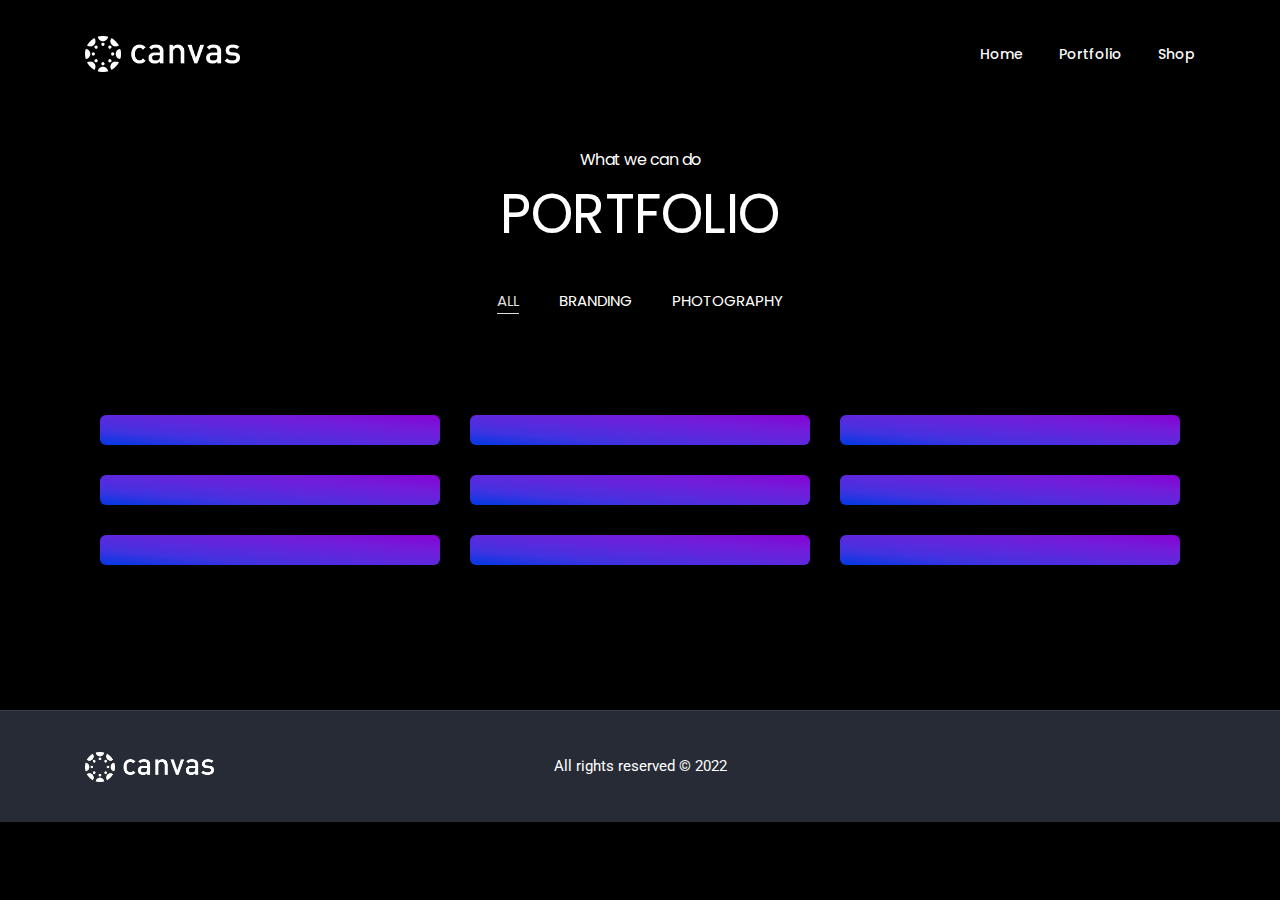
==== commit 0d7f1424: "uuuu" ====
--- a/index.html
+++ b/index.html
@@ -23,7 +23,7 @@
     <!--start header-->
     <header>
         <!-- start navigation -->
-        <nav class="navbar navbar-expand-lg navbar-light bg-transparent header-light">
+        <nav class="navbar navbar-expand-lg py-3 navbar-light bg-transparent header-light">
             <div class="container-lg nav-header-container">
                 <div class="col-auto col-sm-6 col-lg-2 me-auto ps-lg-0">
                     <a class="navbar-brand" href="index.html">
@@ -101,7 +101,7 @@
             <div class="row">
                 <div class="col-12 filter-content">
                     <ul
-                        class="portfolio-classic portfolio-wrapper grid grid-loading grid-3col xl-grid-3col lg-grid-3col md-grid-2col sm-grid-2col xs-grid-1col gutter-extra-large text-center">
+                        class="portfolio-classic portfolio-wrapper grid  grid-3col xl-grid-3col lg-grid-3col md-grid-2col sm-grid-2col xs-grid-1col gutter-extra-large text-center">
                         <li class="grid-sizer"></li>
                         <!-- start portfolio item -->
                         <li class="grid-item ">
--- a/css/style.css
+++ b/css/style.css
@@ -11193,6 +11193,20 @@
 .grid.grid-6col li.grid-item-double {
   width: 33.33%;
 }
+.grid.sm-grid-6col li { width: 16.67%; }
+.grid.sm-grid-6col li.grid-item-double { width: 33.33%; }
+.grid.sm-grid-5col li { width: 20%; }
+.grid.sm-grid-5col li.grid-item-double { width: 40%; }
+.grid.sm-grid-4col li { width: 25%; }
+.grid.sm-grid-4col li.grid-item-double { width: 50%; }
+.grid.sm-grid-3col li { width: 33.33%; }
+.grid.sm-grid-3col li.grid-item-double { width: 66.67%; }
+.grid.sm-grid-2col li { width: 50%; }
+.grid.sm-grid-2col li.grid-item-double { width: 100%; }
+.grid.sm-grid-1col li { width: 100%; }
+
+/* gutter type */
+
 
 /* grid 5 column */
 .grid.grid-5col li {
@@ -11662,3 +11676,13 @@
   z-index: 1;
   font-family: inherit;
 }
+
+
+@media (max-width: 500px){
+    .grid.xs-grid-1col li { width: 100%; }
+    .grid.grid-3col li {
+        width: 100%;
+        float: none;
+        list-style: none;
+    }
+}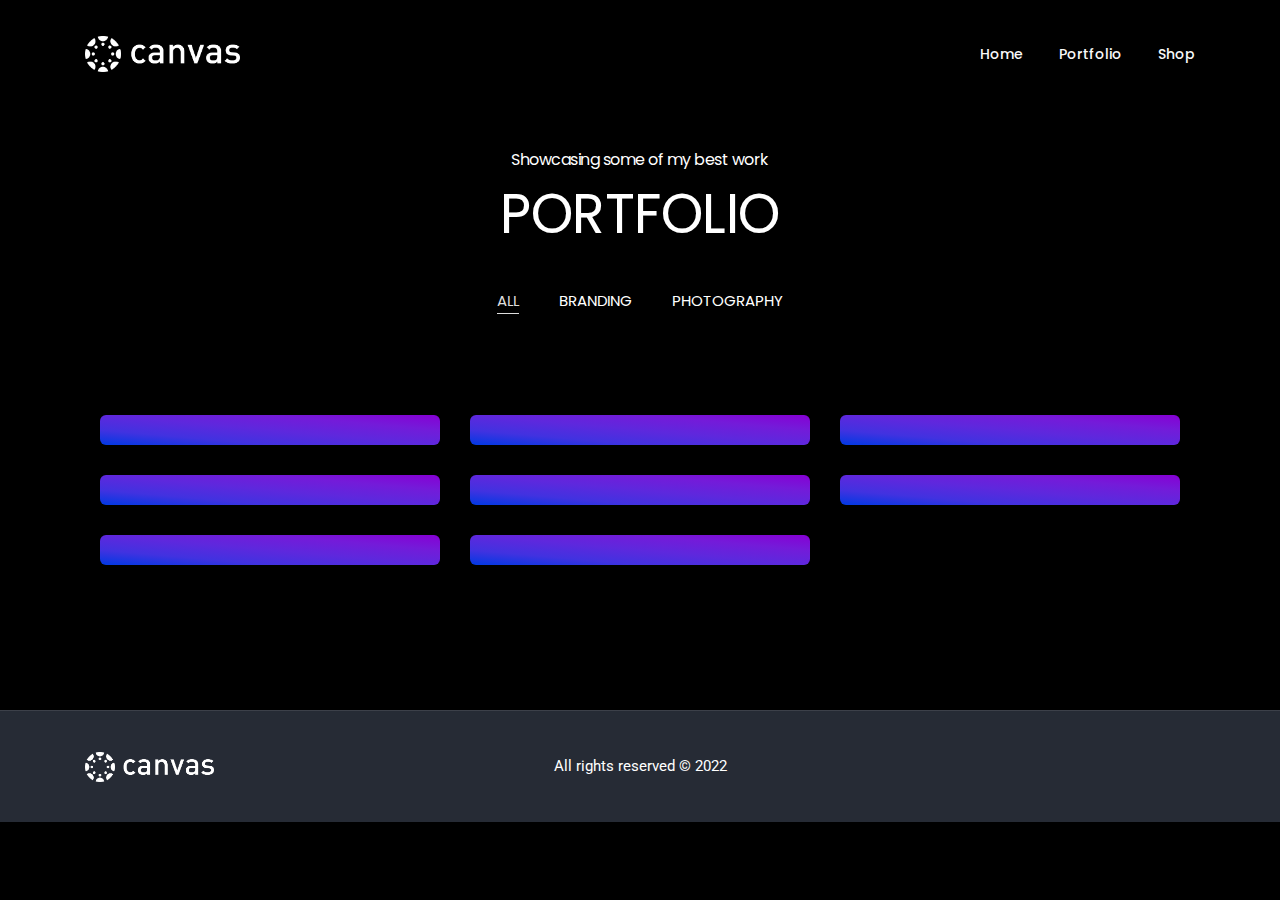
==== commit e41422ee: "uuu" ====
--- a/index.html
+++ b/index.html
@@ -71,7 +71,8 @@
             <div class="row align-items-stretch justify-content-center">
                 <div
                     class="col-12 col-xl-6 col-lg-7 col-md-8 page-title-extra-small text-center d-flex justify-content-center flex-column">
-                    <h1 class="alt-font text-gradient-sky-blue-pink margin-15px-bottom d-inline-block">What we can do
+                    <h1 class="alt-font text-gradient-sky-blue-pink margin-15px-bottom d-inline-block">
+                        Showcasing some of my best work
                     </h1>
                     <h2
                         class="text-extra-dark-gray alt-font font-weight-500 letter-spacing-minus-1px text-uppercase line-height-50 sm-line-height-45 xs-line-height-30 no-margin-bottom">
@@ -264,25 +265,7 @@
                         <!-- end portfolio item -->
 
 
-                        <!-- start portfolio item -->
-                        <li class="grid-item graphics logos " >
-                            <div class="portfolio-box border-radius-6px box-shadow-large">
-                                <div class="portfolio-image bg-gradient-fast-blue-purple">
-                                    <img src="http://likeabawz.dk/exill/demo/kitzu/template/img/post-3.jpg" alt="" />
-                                    <div class="portfolio-hover align-items-center justify-content-center d-flex h-100">
-                                        <div class="portfolio-icon">
-                                            <a href="http://likeabawz.dk/exill/demo/kitzu/template/img/post-3.jpg"
-                                                data-group="portfolio-items"
-                                                class="lightbox-group-gallery-item text-slate-blue text-slate-blue-hover rounded-circle bg-white"><i
-                                                    class="fas fa-search icon-very-small" aria-hidden="true"></i></a>
-                                           
-                                        </div>
-                                    </div>
-                                </div>
-
-                            </div>
-                        </li>
-                        <!-- end portfolio item -->
+                   
                     </ul>
                 </div>
             </div>
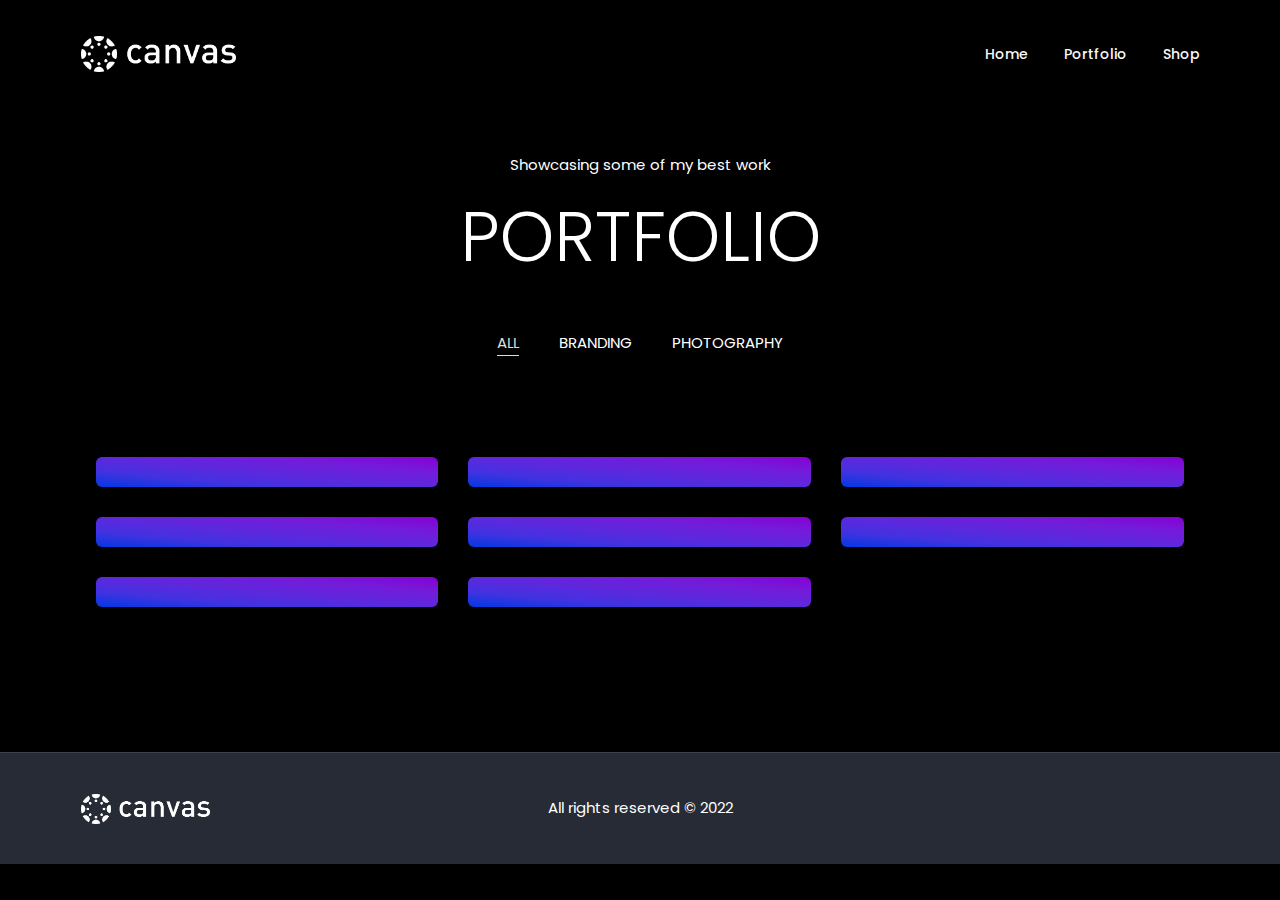
==== commit 1dc00057: "updates" ====
--- a/index.html
+++ b/index.html
@@ -41,7 +41,7 @@
                         <span class="navbar-toggler-line"></span>
                     </button>
                     <div class="collapse navbar-collapse justify-content-end" id="navbarNav">
-                        <ul class="navbar-nav alt-font">
+                        <ul class="navbar-nav ">
                             <li class="nav-item dropdown megamenu">
                                 <a href="javascript:void()" class="nav-link">Home</a>
 
@@ -71,25 +71,26 @@
             <div class="row align-items-stretch justify-content-center">
                 <div
                     class="col-12 col-xl-6 col-lg-7 col-md-8 page-title-extra-small text-center d-flex justify-content-center flex-column">
-                    <h1 class="alt-font text-gradient-sky-blue-pink margin-15px-bottom d-inline-block">
+                    <p class="  margin-15px-bottom d-inline-block">
                         Showcasing some of my best work
+                    </p>
+                    <h1
+                        class="display-1  font-weight-500 text-uppercase ">
+                        Portfolio
                     </h1>
-                    <h2
-                        class="text-extra-dark-gray alt-font font-weight-500 letter-spacing-minus-1px text-uppercase line-height-50 sm-line-height-45 xs-line-height-30 no-margin-bottom">
-                        Portfolio</h2>
                 </div>
             </div>
         </div>
     </section>
     <!-- end page title -->
     <!-- start section -->
-    <section class="bg-gray pt-0">
+    <section class=" pt-0">
         <div class="container">
             <div class="row">
                 <div class="col-12 text-center">
                     <!-- start filter navigation -->
                     <ul
-                        class="portfolio-filter grid-filter nav nav-tabs justify-content-center border-0 text-uppercase font-weight-500 alt-font padding-6-rem-bottom md-padding-4-half-rem-bottom sm-padding-2-rem-bottom">
+                        class="portfolio-filter grid-filter nav nav-tabs justify-content-center border-0 text-uppercase font-weight-500  padding-6-rem-bottom md-padding-4-half-rem-bottom sm-padding-2-rem-bottom">
                         <li class="nav active"><a data-filter="*" href="javascript:void()">All</a></li>
                         <li class="nav"><a data-filter=".branding" href="javascript:void()">Branding</a></li>
                         <li class="nav"><a data-filter=".photography" href="javascript:void()">Photography</a></li>
--- a/css/style.css
+++ b/css/style.css
@@ -1,53 +1,7 @@
-@charset "UTF-8";
-
-/* Litho - v2.0
- * https://www.themezaa.com/
- * Copyright (c) 2021 themezaa.com
-
-----------------------------------
-Table of contents
-
-01. Google font
-02. Reset
-03. Typography
-04. Background color
-05. Custom
-06. Button
-07. Border
-08. Video
-09. Background image
-10. Margin
-11. Padding
-12. Display and overflow
-13. Position
-14. Width
-15. Height
-16. Icon
-17. Magnific popup
-18. Header
-19. Page title
-20. Swiper carousel
-21. Grid
-22. Portfolio
-23. Blog
-24. Shop
-25. Elements
-26. Footer
-27. home and other pages
-28. Others
- 
-*/
-
-/* ===================================
-    01. Google font
-====================================== */
 
 @import url("https://fonts.googleapis.com/css?family=Roboto:100,300,400,500,700,900&display=swap");
 @import url("https://fonts.googleapis.com/css?family=Poppins:100,100i,200,200i,300,300i,400,400i,500,500i,600,600i,700,700i,800,800i,900,900i&display=swap");
 
-/* ===================================
-    02. Reset
-====================================== */
 
 html {
   font-size: 14px;
@@ -63,7 +17,7 @@
   font-weight: 400;
   color: #fff;
   background: #000;
-  font-family: "Roboto", sans-serif;
+  font-family: "Poppins", sans-serif;
   padding: 0;
   margin: 0;
   -webkit-font-smoothing: antialiased;
@@ -79,11 +33,7 @@
     text-decoration:none;
 }
 a,
-a.nav-link,
-.btn,
-input,
-textarea,
-select {
+a.nav-link {
   transition: all 0.3s ease-in-out;
   -moz-transition: all 0.3s ease-in-out;
   -webkit-transition: all 0.3s ease-in-out;
@@ -94,28 +44,13 @@
   max-width: 100%;
   height: auto;
 }
-video {
-  background-size: cover;
-  display: table-cell;
-  vertical-align: middle;
-  width: 100%;
-}
 p {
   margin: 0 0 25px;
 }
-b,
-strong {
-  font-weight: 600;
-}
-.alt-font strong {
-  font-weight: 600;
-}
 .last-paragraph-no-margin p:last-of-type {
   margin-bottom: 0;
 }
-ul,
-ol,
-dl {
+ul {
   list-style-position: outside;
   margin-bottom: 25px;
 }
@@ -123,183 +58,10 @@
   margin: 0;
   padding: 0;
 }
-input,
-textarea,
-select {
-  border: 1px solid #dfdfdf;
-  padding: 10px 15px;
-  width: 100%;
-  margin: 0 0 15px 0;
-  max-width: 100%;
-  resize: none;
-  outline: none;
-  color: #828282;
-  line-height: initial;
-  word-break: initial;
-}
-select {
-  background-image: url(../images/down-arrow.png);
-  background-position: right 14px center;
-  background-repeat: no-repeat;
-  background-size: 10px;
-  border-radius: 0;
-  -webkit-appearance: none;
-  -moz-appearance: none;
-  appearance: none;
-  cursor: pointer;
-}
-input[type="checkbox"],
-input[type="radio"] {
-  box-sizing: border-box;
-  padding: 0;
-}
-
-input[type="submit"] {
-  width: auto;
-}
-input[type="button"],
-input[type="text"],
-input[type="email"],
-input[type="search"],
-input[type="password"],
-textarea,
-input[type="submit"],
-input[type="tel"] {
-  -webkit-appearance: none;
-}
-input:focus,
-textarea:focus {
-  border: 1px solid #b9b9b9;
-  outline: none;
-}
-input[type="submit"]:focus {
-  outline: none;
-}
-input[type="number"]::-webkit-inner-spin-button,
-input[type="number"]::-webkit-outer-spin-button {
-  -webkit-appearance: none;
-  -moz-appearance: none;
-  appearance: none;
-  margin: 0;
-}
-input::-ms-clear {
-  display: none;
-}
-input:-webkit-autofill,
-input:-webkit-autofill:hover,
-input:-webkit-autofill:focus,
-input:-webkit-autofill:active,
-select:-webkit-autofill,
-select:-webkit-autofill:hover,
-select:-webkit-autofill:focus,
-select:-webkit-autofill:active {
-  transition: background-color 5000s;
-  transition: all 0s 50000s;
-  -webkit-animation-name: autofill;
-  -webkit-animation-fill-mode: both;
-}
-select::-ms-expand {
-  display: none;
-}
-iframe {
-  border: 0;
-}
-button,
-button:focus,
-button:hover {
-  outline: none;
-}
-.main-content {
-  z-index: 2;
-  background-color: #fff;
-  overflow: visible;
-  position: relative;
-}
-
-::selection {
-  color: #000;
-  background: #dbdbdb;
-}
-::-moz-selection {
-  color: #a6a6a6;
-  background: #dbdbdb;
-}
-::-webkit-input-placeholder {
-  color: #a6a6a6;
-  text-overflow: ellipsis;
-}
-::-moz-placeholder {
-  color: #a6a6a6;
-  text-overflow: ellipsis;
-  opacity: 1;
-}
-:-ms-input-placeholder {
-  color: #a6a6a6;
-  text-overflow: ellipsis;
-  opacity: 1;
-}
-
-.placeholder-light::-webkit-input-placeholder {
-  color: #fff;
-}
-.placeholder-light::-moz-placeholder {
-  color: #fff;
-}
-.placeholder-light:-ms-input-placeholder {
-  color: #fff;
-}
-
-.placeholder-dark::-webkit-input-placeholder {
-  color: #232323;
-}
-.placeholder-dark::-moz-placeholder {
-  color: #232323;
-}
-.placeholder-dark:-ms-input-placeholder {
-  color: #232323;
-}
-
-.no-transition {
-  transition: all 0s ease-in-out !important;
-  -moz-transition: all 0s ease-in-out !important;
-  -webkit-transition: all 0s ease-in-out !important;
-  -ms-transition: all 0s ease-in-out !important;
-  -o-transition: all 0s ease-in-out !important;
-}
-.transition {
-  transition: all 0.3s ease-in-out;
-  -moz-transition: all 0.3s ease-in-out;
-  -webkit-transition: all 0.3s ease-in-out;
-  -ms-transition: all 0.3s ease-in-out;
-  -o-transition: all 0.3s ease-in-out;
-}
-
-.container,
-.container-fluid,
-.container-lg,
-.container-md,
-.container-sm,
-.container-xl,
-.container-xxl {
-  padding-right: 15px;
-  padding-left: 15px;
-}
-.row {
-  margin-right: -15px;
-  margin-left: -15px;
-}
-.row > * {
-  padding-right: 15px;
-  padding-left: 15px;
-}
-.row.g-0 {
-  margin-right: 0;
-  margin-left: 0;
-}
-.row.g-0 > * {
-  padding-right: 0;
-  padding-left: 0;
-}
+
+
+
+
 header [class^="container-"] [class^="col-"],
 header [class^="container-"] [class*=" col-"] {
   position: relative;
@@ -312,520 +74,24 @@
     scroll-behavior: auto;
   }
 }
-/* ===================================
-    03. Typography
-====================================== */
-
-/* font family */
+
 .alt-font {
   font-family: "Poppins", sans-serif;
 }
-.main-font {
-  font-family: "Roboto", sans-serif !important;
-}
-
-/* heading size */
-h1,
-h2,
-h3,
-h4,
-h5,
-h6 {
-  margin: 0 0 25px 0;
-  padding: 0;
-  letter-spacing: -0.5px;
-  font-weight: inherit;
-}
-h1 {
-  font-size: 5rem;
-  line-height: 5rem;
-}
-h2 {
-  font-size: 3.9rem;
-  line-height: 4.2rem;
-}
-h3 {
-  font-size: 3.4rem;
-  line-height: 3.9rem;
-}
-h4 {
-  font-size: 2.85rem;
-  line-height: 3.4rem;
-}
-h5 {
-  font-size: 2.3rem;
-  line-height: 3rem;
-}
-h6 {
-  font-size: 1.8rem;
-  line-height: 2.5rem;
-}
-
-/* lineheight */
-.line-height-0px {
-  line-height: 0px;
-}
-.line-height-8px {
-  line-height: 8px;
-}
-.line-height-10px {
-  line-height: 10px;
-}
-.line-height-12px {
-  line-height: 12px;
-}
-.line-height-14px {
-  line-height: 14px;
-}
-.line-height-15px {
-  line-height: 15px;
-}
-.line-height-16px {
-  line-height: 16px;
-}
-.line-height-18px {
-  line-height: 18px;
-}
-.line-height-20px {
-  line-height: 20px;
-}
-.line-height-22px {
-  line-height: 22px;
-}
-.line-height-24px {
-  line-height: 24px;
-}
-.line-height-26px {
-  line-height: 26px;
-}
-.line-height-28px {
-  line-height: 28px;
-}
-.line-height-30px {
-  line-height: 30px;
-}
-.line-height-32px {
-  line-height: 32px;
-}
-.line-height-34px {
-  line-height: 34px;
-}
-.line-height-36px {
-  line-height: 36px;
-}
-.line-height-38px {
-  line-height: 38px;
-}
-.line-height-40px {
-  line-height: 40px;
-}
-.line-height-42px {
-  line-height: 42px;
-}
-.line-height-44px {
-  line-height: 44px;
-}
-.line-height-46px {
-  line-height: 46px;
-}
-.line-height-50px {
-  line-height: 50px;
-}
-.line-height-55px {
-  line-height: 55px;
-}
-.line-height-60px {
-  line-height: 60px;
-}
-.line-height-65px {
-  line-height: 65px;
-}
-.line-height-70px {
-  line-height: 70px;
-}
-.line-height-75px {
-  line-height: 75px;
-}
-.line-height-80px {
-  line-height: 80px;
-}
-.line-height-85px {
-  line-height: 85px;
-}
-.line-height-90px {
-  line-height: 90px;
-}
-.line-height-95px {
-  line-height: 95px;
-}
-.line-height-100px {
-  line-height: 100px;
-}
-.line-height-120px {
-  line-height: 120px;
-}
-.line-height-140px {
-  line-height: 140px;
-}
-.line-height-160px {
-  line-height: 160px;
-}
-.line-height-170px {
-  line-height: 170px;
-}
-
-/* ===================================
-    04. Background color
-====================================== */
+
+
+
 
 .bg-white {
   background-color: #fff;
 }
-.bg-black {
-  background-color: #000;
-}
-.bg-smoky-black {
-  background-color: #101010;
-}
-.bg-dark-gray {
-  background-color: #757575;
-}
-.bg-extra-dark-gray {
-  background-color: #232323;
-}
-.bg-extra-dark-gray-2 {
-  background-color: #060606;
-}
-.bg-extra-medium-gray {
-  background-color: #939393;
-}
-.bg-medium-gray {
-  background-color: #e4e4e4;
-}
-.bg-extra-light-gray {
-  background-color: #cfcfcf;
-}
-.bg-medium-light-gray {
-  background-color: #ededed;
-}
-.bg-very-light-gray {
-  background-color: #fafafa;
-}
-.bg-nero-gray {
-  background-color: #141414;
-}
-.bg-light-gray {
-  background-color: #f7f7f7;
-}
-.bg-bright-red {
-  background-color: #98272a;
-}
-.bg-fast-blue {
-  background-color: #0038e3;
-}
-.bg-neon-blue {
-  background-color: #3452ff;
-}
 .bg-transparent {
   background-color: transparent;
 }
-.bg-sky-blue {
-  background-color: #2e94eb;
-}
-.bg-green {
-  background-color: #27ae60;
-}
-.bg-olivine-green {
-  background-color: #8bb867;
-}
-.bg-orange {
-  background-color: #fd961e;
-}
-.bg-dark-orange {
-  background-color: #ff6437;
-}
-.bg-neon-orange {
-  background-color: #ff7a56;
-}
-.bg-very-light-orange {
-  background-color: #fff9f6;
-}
-.bg-dark-red {
-  background-color: #e12837;
-}
-.bg-red {
-  background-color: #fe0127;
-}
-.bg-dark-red {
-  background-color: #d23134;
-}
-.bg-light-pink {
-  background-color: #f74961;
-}
-.bg-very-light-pink {
-  background-color: #f7edee;
-}
-.bg-parrot-green {
-  background-color: #cee002;
-}
 .bg-slate-blue {
   background-color: #262b35;
 }
-.bg-medium-slate-blue {
-  background-color: #374162;
-}
-.bg-extra-medium-slate-blue {
-  background-color: #23262d;
-}
-.bg-dark-slate-blue {
-  background-color: #1f232c;
-}
-.bg-light-peach {
-  background-color: #ffd7c4;
-}
-.bg-brown {
-  background-color: #986248;
-}
-.bg-blue-wood {
-  background-color: #373a63;
-}
-.bg-purple {
-  background-color: #502e95;
-}
-.bg-medium-purple {
-  background-color: #3a285e;
-}
-.bg-dark-purple {
-  background-color: #333045;
-}
-.bg-dark-purple-2 {
-  background-color: #241526;
-}
-.bg-yellow-ochre {
-  background-color: #c89965;
-}
-.bg-light-desert-storm {
-  background-color: #f8f2eb;
-}
-.bg-medium-desert-storm {
-  background-color: #eee7de;
-}
-.bg-yellow-ochre-light {
-  background-color: #c3964e;
-}
-.bg-yellow {
-  background-color: #ffeb04;
-}
-.bg-very-light-desert-storm {
-  background-color: #faf6f3;
-}
-.bg-light-blue {
-  background-color: #f7f8fc;
-}
-.bg-penguin-white {
-  background-color: #f1edea;
-}
-.bg-tussock {
-  background-color: #bf8c4c;
-}
-.bg-greenish-slate {
-  background-color: #445a58;
-}
-.bg-seashell {
-  background-color: #f9f6f3;
-}
-.bg-shamrock-green {
-  background-color: #2ed47c;
-}
-.bg-light-orange {
-  background-color: #ffded8;
-}
-.bg-light-cream {
-  background-color: #f8f4f0;
-}
-.bg-golden {
-  background-color: #ca943d;
-}
-.bg-light-brownish-orange {
-  background-color: #e6994e;
-}
-.bg-greenish-gray {
-  background-color: #969896;
-}
-.bg-fast-yellow {
-  background-color: #f4d956;
-}
-.bg-light-greenish-gray {
-  background-color: #f0f2f0;
-}
-.bg-cod-gray {
-  background-color: #131313;
-}
-.bg-yellowish-green {
-  background-color: #c7da26;
-}
-.bg-copper-red {
-  background-color: #cc754c;
-}
-.bg-sunglow {
-  background-color: #ffcc2e;
-}
-.bg-orange-zest {
-  background-color: #ca7741;
-}
-.bg-dark-tussock {
-  background-color: #bd884c;
-}
-.bg-golden-brown {
-  background-color: #cd9452;
-}
-.bg-solitude {
-  background-color: #f4f5f9;
-}
-.bg-east-bay {
-  background-color: #4c505f;
-}
-.bg-quartz {
-  background-color: #e1e2e9;
-}
-.bg-iris-blue {
-  background-color: #00b8b8;
-}
-.bg-light-iris-blue {
-  background-color: #f0f9f9;
-}
-.bg-dark-iris-blue {
-  background-color: #048c8c;
-}
-
-.bg-transparent-black {
-  background-color: rgba(0, 0, 0, 0.7);
-}
-.bg-transparent-black-light {
-  background-color: rgba(0, 0, 0, 0.35);
-}
-.bg-transparent-black-very-light {
-  background-color: rgba(0, 0, 0, 0.12);
-}
-.bg-transparent-deep-green {
-  background-color: rgba(115, 180, 103, 0.9);
-}
-.bg-transparent-dark-gray {
-  background-color: rgba(117, 117, 117, 0.5);
-}
-.bg-transparent-mengo-yellow {
-  background-color: rgba(254, 187, 26, 0.9);
-}
-.bg-transparent-chocolate {
-  background-color: rgba(201, 153, 101, 0.9);
-}
-.bg-transparent-extra-dark-gray {
-  background-color: rgba(28, 28, 28, 0.9);
-}
-.bg-transparent-extra-dark-gray2 {
-  background-color: rgba(30, 30, 30, 0.8);
-}
-.bg-transparent-white {
-  background-color: rgba(255, 255, 255, 0.9);
-}
-.bg-transparent-white2 {
-  background-color: rgba(255, 255, 255, 0.1);
-}
-.bg-transparent-white3 {
-  background-color: rgba(255, 255, 255, 0.18);
-}
-.bg-transparent-dark-purple {
-  background-color: rgba(86, 79, 220, 0.9);
-}
-.bg-transparent-dark-purple-2 {
-  background-color: rgba(36, 21, 38, 0.9);
-}
-.bg-transparent-red {
-  background-color: rgba(225, 40, 55, 0.9);
-}
-.bg-transparent-light-red {
-  background-color: rgba(254, 1, 39, 0.8);
-}
-.bg-transparent-sky-blue {
-  background-color: rgba(33, 136, 224, 0.8);
-}
-.bg-transparent-fast-blue {
-  background-color: rgba(0, 56, 227, 0.9);
-}
-.bg-transparent-fast-blue2 {
-  background-color: rgba(0, 56, 227, 0.8);
-}
-.bg-transparent-yellow-ochre {
-  background-color: rgba(200, 153, 101, 0.8);
-}
-.bg-transparent-golden-brown {
-  background-color: rgba(205, 148, 82, 0.8);
-}
-.bg-transparent-iris-blue {
-  background-color: rgba(0, 184, 184, 0.9);
-}
-
-/* background gradient color */
-.bg-gradient-magenta-orange {
-  background-image: linear-gradient(
-    to right top,
-    #e42464,
-    #ed3c5f,
-    #f44f5c,
-    #fa6259,
-    #ff7357
-  );
-}
-.bg-gradient-magenta-orange-2 {
-  background-image: linear-gradient(
-    to right top,
-    #ec606c,
-    #ee6362,
-    #ee6757,
-    #ed6c4d,
-    #eb7242
-  );
-}
-.bg-gradient-purple-magenta {
-  background-image: linear-gradient(
-    to right top,
-    #502970,
-    #7f2977,
-    #ac2775,
-    #d42d6b,
-    #f34259
-  );
-}
-.bg-gradient-light-purple-light-orange {
-  background-image: linear-gradient(
-    to right top,
-    #b783ff,
-    #e37be0,
-    #fa7cc1,
-    #ff85a6,
-    #ff9393
-  );
-}
-.bg-gradient-sky-blue-pink {
-  background-image: linear-gradient(
-    to right top,
-    #556fff,
-    #b263e4,
-    #e05fc4,
-    #f767a6,
-    #ff798e
-  );
-}
-.bg-gradient-peacock-blue-crome-yellow {
-  background-image: linear-gradient(
-    to right top,
-    #36c1e1,
-    #28ccc0,
-    #74cf8e,
-    #bac962,
-    #feb95b
-  );
-}
+
 .bg-gradient-fast-blue-purple {
   background-image: linear-gradient(
     to right top,
@@ -836,1052 +102,15 @@
     #8600d4
   );
 }
-.bg-gradient-orange-pink {
-  background-image: linear-gradient(
-    to right top,
-    #ff6557,
-    #ff5a5f,
-    #ff4e68,
-    #ff4271,
-    #ff367c
-  );
-}
-.bg-gradient-light-orange-light-pink {
-  background-image: linear-gradient(
-    to right top,
-    #f5bb8d,
-    #feb399,
-    #ffaea8,
-    #fdaab9,
-    #f3aaca
-  );
-}
-.bg-gradient-white-light-gray {
-  background-image: linear-gradient(
-    to bottom,
-    #ffffff,
-    #fdfdfd,
-    #fbfbfb,
-    #f9f9f9,
-    #f7f7f7
-  );
-}
-.bg-gradient-solitude-white {
-  background-image: linear-gradient(
-    to top,
-    #f4f5f9,
-    #f4f5f9,
-    #fbfbfd,
-    #ffffff,
-    #ffffff
-  );
-}
-.bg-gradient-light-gray-white {
-  background-image: linear-gradient(
-    to bottom,
-    #f7f7f7,
-    #f9f9f9,
-    #fbfbfb,
-    #fdfdfd,
-    #ffffff
-  );
-}
-.bg-gradient-tan-geraldine {
-  background-image: linear-gradient(
-    to right top,
-    #fb7f87,
-    #fc8a82,
-    #fb957f,
-    #fa9f7f,
-    #f7aa80
-  );
-}
-.bg-gradient-white-light {
-  background-image: linear-gradient(
-    to right,
-    #000000,
-    rgba(0, 0, 0, 0.66),
-    hsla(0, 0%, 0%, 0.4),
-    rgba(0, 0, 0, 0.42),
-    rgba(0, 0, 0, 0.1)
-  );
-}
-.bg-gradient-black-transparent {
-  background: rgba(0, 0, 0, 0);
-  background: -moz-linear-gradient(
-    top,
-    rgba(0, 0, 0, 0) 0%,
-    rgba(0, 0, 0, 1) 100%
-  );
-  background: -webkit-gradient(
-    left top,
-    left bottom,
-    color-stop(0%, rgba(0, 0, 0, 0)),
-    color-stop(100%, rgba(0, 0, 0, 1))
-  );
-  background: -webkit-linear-gradient(
-    top,
-    rgba(0, 0, 0, 0) 0%,
-    rgba(0, 0, 0, 1) 100%
-  );
-  background: -o-linear-gradient(
-    top,
-    rgba(0, 0, 0, 0) 0%,
-    rgba(0, 0, 0, 1) 100%
-  );
-  background: -ms-linear-gradient(
-    top,
-    rgba(0, 0, 0, 0) 0%,
-    rgba(0, 0, 0, 1) 100%
-  );
-  background: linear-gradient(
-    to bottom,
-    rgba(0, 0, 0, 0) 0%,
-    rgba(0, 0, 0, 1) 100%
-  );
-  filter: progid:DXImageTransform.Microsoft.gradient( startColorstr='#ffffff', endColorstr='#000000', GradientType=0 );
-}
-.bg-gradient-tan-geraldine-2 {
-  background-image: linear-gradient(
-    to right,
-    #ff788d,
-    #ff8286,
-    #fe8681,
-    #fe8d7d,
-    #ff9578
-  );
-}
-.bg-gradient-dark-slate-blue {
-  background-image: linear-gradient(
-    to right,
-    #252c3e,
-    rgba(37, 44, 62, 0.66),
-    rgba(37, 44, 62, 0.42),
-    rgba(37, 44, 62, 0.1),
-    rgba(37, 44, 62, 0)
-  );
-}
-.bg-gradient-light-violet-light-orange {
-  background-image: linear-gradient(
-    to right top,
-    #2f0959,
-    #3b1059,
-    #5c2359,
-    #b85457,
-    #fd7956
-  );
-}
-.bg-gradient-tussock-greenish-slate {
-  background: linear-gradient(
-    40deg,
-    rgba(191, 140, 76, 1) 0%,
-    rgba(68, 90, 88, 1) 100%
-  );
-}
-.bg-gradient-black-blue {
-  background: linear-gradient(
-    30deg,
-    rgba(4, 5, 6, 1) 0%,
-    rgba(19, 14, 62, 1) 100%
-  );
-}
-.bg-gradient-shamrock-green-light-orange {
-  background-image: linear-gradient(
-    20deg,
-    rgba(46, 212, 124, 1) 0%,
-    rgba(232, 191, 71, 1) 100%
-  );
-}
-.bg-gradient-dark-slate-blue-transparent {
-  background: rgba(31, 35, 44, 0);
-  background: -moz-linear-gradient(
-    top,
-    rgba(0, 0, 0, 0) 0%,
-    rgba(31, 35, 44, 1) 100%
-  );
-  background: -webkit-gradient(
-    left top,
-    left bottom,
-    color-stop(0%, rgba(0, 0, 0, 0)),
-    color-stop(100%, rgba(31, 35, 44, 1))
-  );
-  background: -webkit-linear-gradient(
-    top,
-    rgba(0, 0, 0, 0) 0%,
-    rgba(31, 35, 44, 1) 100%
-  );
-  background: -o-linear-gradient(
-    top,
-    rgba(0, 0, 0, 0) 0%,
-    rgba(31, 35, 44, 1) 100%
-  );
-  background: -ms-linear-gradient(
-    top,
-    rgba(0, 0, 0, 0) 0%,
-    rgba(31, 35, 44, 1) 100%
-  );
-  background: linear-gradient(
-    to bottom,
-    rgba(0, 0, 0, 0) 0%,
-    rgba(31, 35, 44, 1) 100%
-  );
-  filter: progid:DXImageTransform.Microsoft.gradient( startColorstr='#ffffff', endColorstr='#000000', GradientType=0 );
-}
-.bg-gradient-light-purple-light-red {
-  background-image: linear-gradient(
-    to right top,
-    #bb85f9,
-    #c887e5,
-    #da8bca,
-    #eb8fb0,
-    #fb9398
-  );
-}
-.bg-gradient-white-light-greenish-gray {
-  background-image: linear-gradient(to bottom, #ffffff, #f0f2f0);
-}
-.bg-gradient-yellowish-green-turquoise {
-  background-image: linear-gradient(
-    to right top,
-    #d0e51b,
-    #a5e850,
-    #7ce878,
-    #58e49a,
-    #3edfb6
-  );
-}
-.bg-gradient-extra-dark-gray-transparent {
-  background: rgba(35, 35, 35, 0);
-  background: -moz-linear-gradient(
-    top,
-    rgba(0, 0, 0, 0) 30%,
-    rgba(35, 35, 35, 1) 100%
-  );
-  background: -webkit-gradient(
-    left top,
-    left bottom,
-    color-stop(30%, rgba(0, 0, 0, 0)),
-    color-stop(100%, rgba(35, 35, 35, 1))
-  );
-  background: -webkit-linear-gradient(
-    top,
-    rgba(0, 0, 0, 0) 30%,
-    rgba(35, 35, 35, 1) 100%
-  );
-  background: -o-linear-gradient(
-    top,
-    rgba(0, 0, 0, 0) 30%,
-    rgba(35, 35, 35, 1) 100%
-  );
-  background: -ms-linear-gradient(
-    top,
-    rgba(0, 0, 0, 0) 30%,
-    rgba(35, 35, 35, 1) 100%
-  );
-  background: linear-gradient(
-    to bottom,
-    rgba(0, 0, 0, 0) 30%,
-    rgba(35, 35, 35, 1) 100%
-  );
-  filter: progid:DXImageTransform.Microsoft.gradient( startColorstr='#ffffff', endColorstr='#232323', GradientType=0 );
-}
-.bg-gradient-peacock-blue-crome-yellow-2 {
-  background-image: linear-gradient(
-    to right top,
-    #5dcaa3,
-    #84c685,
-    #a8bf6d,
-    #cab561,
-    #e7a965
-  );
-}
-.bg-gradient-midium-dark-gray-transparent {
-  background: rgba(20, 20, 20, 0);
-  background: -moz-linear-gradient(
-    top,
-    rgba(0, 0, 0, 0) 0%,
-    rgba(20, 20, 20, 1) 100%
-  );
-  background: -webkit-gradient(
-    left top,
-    left bottom,
-    color-stop(0%, rgba(0, 0, 0, 0)),
-    color-stop(100%, rgba(20, 20, 20, 1))
-  );
-  background: -webkit-linear-gradient(
-    top,
-    rgba(0, 0, 0, 0) 0%,
-    rgba(20, 20, 20, 1) 100%
-  );
-  background: -o-linear-gradient(
-    top,
-    rgba(0, 0, 0, 0) 0%,
-    rgba(20, 20, 20, 1) 100%
-  );
-  background: -ms-linear-gradient(
-    top,
-    rgba(0, 0, 0, 0) 0%,
-    rgba(20, 20, 20, 1) 100%
-  );
-  background: linear-gradient(
-    to bottom,
-    rgba(0, 0, 0, 0) 0%,
-    rgba(20, 20, 20, 1) 100%
-  );
-  filter: progid:DXImageTransform.Microsoft.gradient( startColorstr='#ffffff', endColorstr='#141414', GradientType=0 );
-}
-.bg-gradient-midium-gray-transparent {
-  background: rgba(20, 20, 20, 0);
-  background: -moz-linear-gradient(
-    top,
-    rgba(0, 0, 0, 0) 0%,
-    rgba(20, 20, 20, 1) 150%
-  );
-  background: -webkit-gradient(
-    left top,
-    left bottom,
-    color-stop(0%, rgba(0, 0, 0, 0)),
-    color-stop(150%, rgba(20, 20, 20, 1))
-  );
-  background: -webkit-linear-gradient(
-    top,
-    rgba(0, 0, 0, 0) 0%,
-    rgba(20, 20, 20, 1) 150%
-  );
-  background: -o-linear-gradient(
-    top,
-    rgba(0, 0, 0, 0) 0%,
-    rgba(20, 20, 20, 1) 150%
-  );
-  background: -ms-linear-gradient(
-    top,
-    rgba(0, 0, 0, 0) 0%,
-    rgba(20, 20, 20, 1) 150%
-  );
-  background: linear-gradient(
-    to bottom,
-    rgba(0, 0, 0, 0) 0%,
-    rgba(20, 20, 20, 1) 150%
-  );
-  filter: progid:DXImageTransform.Microsoft.gradient( startColorstr='#ffffff', endColorstr='#141414', GradientType=0 );
-}
-.bg-gradient-extra-midium-gray-transparent {
-  background: rgba(20, 20, 20, 0);
-  background: -moz-linear-gradient(
-    top,
-    rgba(0, 0, 0, 0) 50%,
-    rgba(20, 20, 20, 0.6) 150%
-  );
-  background: -webkit-gradient(
-    left top,
-    left bottom,
-    color-stop(50%, rgba(0, 0, 0, 0)),
-    color-stop(150%, rgba(20, 20, 20, 0.6))
-  );
-  background: -webkit-linear-gradient(
-    top,
-    rgba(0, 0, 0, 0) 50%,
-    rgba(20, 20, 20, 0.6) 150%
-  );
-  background: -o-linear-gradient(
-    top,
-    rgba(0, 0, 0, 0) 50%,
-    rgba(20, 20, 20, 0.6) 150%
-  );
-  background: -ms-linear-gradient(
-    top,
-    rgba(0, 0, 0, 0) 50%,
-    rgba(20, 20, 20, 0.6) 150%
-  );
-  background: linear-gradient(
-    to bottom,
-    rgba(0, 0, 0, 0) 50%,
-    rgba(20, 20, 20, 0.6) 150%
-  );
-  filter: progid:DXImageTransform.Microsoft.gradient( startColorstr='#ffffff', endColorstr='#141414', GradientType=0 );
-}
-.bg-gradient-red-violet-purple {
-  background-image: linear-gradient(
-    to right top,
-    #b93c90,
-    #a92a96,
-    #951a9d,
-    #7b10a5,
-    #5412ae
-  );
-}
-.bg-gradient-turquoise-green-yellowish {
-  background-image: linear-gradient(
-    to right top,
-    #3edfb6,
-    #58e49a,
-    #7ce878,
-    #a5e850,
-    #d0e51b
-  );
-}
-
-/* background transparent gradient color */
-.bg-transparent-gradient-magenta-orange {
-  background-image: linear-gradient(
-    to right top,
-    rgba(228, 36, 100, 0.8),
-    rgba(237, 60, 95, 0.8),
-    rgba(244, 79, 92, 0.8),
-    rgba(250, 98, 89, 0.8),
-    rgba(255, 115, 87, 0.8)
-  );
-}
-.bg-transparent-gradient-purple-magenta {
-  background-image: linear-gradient(
-    to right top,
-    rgba(80, 41, 112, 0.8),
-    rgba(127, 41, 119, 0.8),
-    rgba(172, 39, 117, 0.8),
-    rgba(212, 45, 107, 0.8),
-    rgba(243, 66, 89, 0.8)
-  );
-}
-.bg-transparent-gradient-light-purple-light-orange {
-  background-image: linear-gradient(
-    to right top,
-    rgba(183, 131, 255, 0.95),
-    rgba(227, 123, 224, 0.95),
-    rgba(250, 124, 193, 0.95),
-    rgba(255, 133, 166, 0.95),
-    rgba(255, 147, 147, 0.95)
-  );
-}
-.bg-transparent-gradient-sky-blue-pink {
-  background-image: linear-gradient(
-    to right top,
-    rgba(85, 111, 255, 0.8),
-    rgba(178, 99, 228, 0.8),
-    rgba(224, 95, 196, 0.8),
-    rgba(247, 103, 166, 0.8),
-    rgba(255, 121, 142, 0.8)
-  );
-}
-.bg-transparent-gradient-peacock-blue-crome-yellow {
-  background-image: linear-gradient(
-    to right top,
-    rgba(54, 193, 225, 0.8),
-    rgba(40, 204, 192, 0.8),
-    rgba(116, 207, 142, 0.8),
-    rgba(186, 201, 98, 0.8),
-    rgba(254, 185, 91, 0.8)
-  );
-}
-.bg-transparent-gradient-fast-blue-purple {
-  background-image: linear-gradient(
-    to right top,
-    rgba(0, 57, 227, 0.8),
-    rgba(65, 50, 224, 0.8),
-    rgba(94, 40, 221, 0.8),
-    rgba(116, 27, 217, 0.8),
-    rgba(134, 0, 212, 0.8)
-  );
-}
-.bg-transparent-gradient-light-red-orange {
-  background-image: linear-gradient(
-    to right top,
-    rgba(248, 78, 48, 0.8),
-    rgba(251, 111, 86, 0)
-  );
-}
-.bg-transparent-gradiant-black {
-  background: rgb(35, 35, 35);
-  background: linear-gradient(
-    0deg,
-    rgba(35, 35, 35, 1) 0%,
-    rgba(35, 35, 35, 0) 89%
-  );
-}
-.bg-transparent-gradiant-white-black {
-  background: -moz-linear-gradient(
-    top,
-    rgba(255, 255, 255, 0) 0%,
-    rgba(0, 0, 0, 0.18) 18%,
-    rgba(0, 0, 0, 0.95) 100%
-  );
-  background: -webkit-linear-gradient(
-    top,
-    rgba(255, 255, 255, 0) 0%,
-    rgba(0, 0, 0, 0.18) 18%,
-    rgba(0, 0, 0, 0.95) 100%
-  );
-  background: linear-gradient(
-    to bottom,
-    rgba(255, 255, 255, 0) 0%,
-    rgba(0, 0, 0, 0.18) 18%,
-    rgba(0, 0, 0, 0.95) 100%
-  );
-  filter: progid:DXImageTransform.Microsoft.gradient( startColorstr='#00ffffff', endColorstr='#000000',GradientType=0 );
-}
-.bg-transparent-gradient-light-violet-light-orange {
-  background-image: linear-gradient(
-    to right top,
-    rgba(43, 8, 89, 0.9),
-    rgba(74, 24, 86, 0.9),
-    rgba(127, 53, 88, 0.9),
-    rgba(200, 92, 87, 0.9),
-    rgba(255, 122, 86, 0.9)
-  );
-}
-.bg-transparent-gradient-tussock-greenish-slate {
-  background: linear-gradient(
-    40deg,
-    rgba(191, 140, 76, 0.9) 0%,
-    rgba(68, 90, 88, 1) 90%
-  );
-}
-.bg-transparent-gradient-shamrock-green-light-orange {
-  background: linear-gradient(
-    45deg,
-    rgba(46, 212, 124, 0.9) 0%,
-    rgba(232, 166, 38, 0.9) 100%
-  );
-}
-.bg-transparent-gradient-smoky-black {
-  background: rgb(16, 16, 16);
-  background: -moz-radial-gradient(
-    circle,
-    rgba(16, 16, 16, 0) 0%,
-    rgba(16, 16, 16, 1) 100%
-  );
-  background: -webkit-radial-gradient(
-    circle,
-    rgba(16, 16, 16, 0) 0%,
-    rgba(16, 16, 16, 1) 100%
-  );
-  background: radial-gradient(
-    circle,
-    rgba(16, 16, 16, 0) 0%,
-    rgba(16, 16, 16, 1) 100%
-  );
-  filter: progid:DXImageTransform.Microsoft.gradient(startColorstr="#101010",endColorstr="#101010",GradientType=1);
-}
-
-/* hover background */
-.feature-box-bg-white-hover:hover {
-  background-color: #fff;
-  border-color: #fff !important;
-}
-
-/* ===================================
-    05. Custom
-====================================== */
+
 
 section {
   padding: 130px 0;
   overflow: hidden;
 }
-section.big-section {
-  padding: 160px 0;
-}
-section.extra-big-section {
-  padding: 200px 0;
-}
-section.half-section {
-  padding: 80px 0;
-}
-.cursor-none {
-  cursor: none;
-}
-.cursor-default {
-  cursor: default;
-}
-
-/* box layout */
-.box-layout {
-  padding: 0 90px;
-}
-.box-layout-large {
-  padding: 0 150px;
-}
-
-/* overlap */
-.overlap-section {
-  position: relative;
-}
-.overlap-section-bottom {
-  position: relative;
-}
-.overlayer-box {
-  position: absolute;
-  height: 100%;
-  width: 100%;
-  top: 0;
-  left: 0;
-  transition: all 0.3s ease-in-out;
-  -webkit-transition: all 0.3s ease-in-out;
-  -moz-transition: all 0.3s ease-in-out;
-  -ms-transition: all 0.3s ease-in-out;
-  -o-transition: all 0.3s ease-in-out;
-}
-.overlap-image {
-  margin-bottom: -215px;
-  z-index: 1;
-}
-.text-overlap {
-  margin-bottom: -60px;
-  position: relative;
-  z-index: -1;
-}
-.text-overlap-style-01 {
-  position: absolute;
-  right: 0;
-  bottom: -110px;
-  font-size: 300px;
-  line-height: 300px;
-  letter-spacing: -10px;
-  white-space: nowrap;
-}
-.text-overlap-style-02 {
-  position: absolute;
-  left: -25px;
-  top: -60px;
-  font-size: 154px;
-  line-height: 154px;
-  letter-spacing: -8px;
-  white-space: nowrap;
-}
-.text-overlap-style-03 {
-  position: absolute;
-  left: -115px;
-  top: 0;
-  font-size: 255px;
-  line-height: 255px;
-  height: 100%;
-  white-space: nowrap;
-  text-align: center;
-  writing-mode: vertical-rl;
-  -ms-writing-mode: tb-rl;
-  width: auto;
-  -webkit-transform: rotate(180deg);
-  -ms-transform: rotate(180deg);
-  transform: rotate(180deg);
-}
-.text-overlap-style-04 {
-  position: absolute;
-  top: 0;
-  right: -20px;
-  font-size: 80px;
-  line-height: 80px;
-  height: 100%;
-  white-space: nowrap;
-  text-align: center;
-  writing-mode: vertical-rl;
-  -ms-writing-mode: tb-rl;
-  width: auto;
-  -webkit-transform: rotate(180deg);
-  -ms-transform: rotate(180deg);
-  transform: rotate(180deg);
-}
-
-/* revolution slider bullet */
-.hermes .tp-bullet {
-  height: 10px;
-  width: 10px;
-}
-.uranus.tparrows:before {
-  font-size: 26px;
-}
-
-/* svg drawing path */
-.drawing-animation path,
-.drawing-animation circle,
-drawing-animation rect,
-.drawing-animation polygon,
-.drawing-animation ellipse {
-  fill: none;
-  stroke-width: 20px;
-  stroke-dasharray: 20000;
-  stroke-dashoffset: 20000;
-  -webkit-animation: drawing-animation 6s linear forwards;
-  animation: drawing-animation 6s linear forwards;
-  -webkit-animation-delay: 1.5s;
-  -moz-animation-delay: 1.5s;
-  -o-animation-delay: 1.5s;
-  animation-delay: 1.5s;
-}
-
-/* google map filters */
-.filter-grayscale-50 {
-  -ms-filter: grayscale(50%);
-  filter: grayscale(50%);
-}
-.filter-grayscale-100 {
-  -ms-filter: grayscale(100%);
-  filter: grayscale(100%);
-}
-.filter-invert-50 {
-  -ms-filter: invert(50%);
-  filter: invert(50%);
-}
-.filter-invert-100 {
-  -ms-filter: invert(100%);
-  filter: invert(100%);
-}
-.filter-mix-100 {
-  -ms-filter: grayscale(100%) invert(100%);
-  filter: grayscale(100%) invert(100%);
-}
-.map iframe {
-  height: 619px;
-  vertical-align: bottom;
-  width: 100%;
-}
-
-/* blockquote */
-blockquote {
-  border-left: 2px solid;
-  color: #232323;
-  font-size: 18px;
-  line-height: 30px;
-  font-weight: 500;
-  padding: 2px 40px;
-  margin-top: 50px;
-  margin-bottom: 50px;
-}
-blockquote p {
-  margin-bottom: 17px !important;
-}
-blockquote footer {
-  color: #828282;
-}
-
-/* blog blockquote */
-.blog-image blockquote h6::before {
-  content: "\e67f";
-  font-family: "themify";
-  font-size: 40px;
-  top: 5px;
-  position: relative;
-  margin-right: 12px;
-  color: #2e94eb;
-}
-.blog-image blockquote {
-  padding: 60px;
-  border: 0;
-  margin: 0;
-}
-
-/* input box border */
-.input-border-bottom,
-.input-border-bottom:focus {
-  border: 0;
-  border-bottom: 1px solid;
-  padding-left: 0;
-  padding-right: 0;
-}
-
-/* input size */
-.small-input,
-.small-textarea {
-  padding: 13px 15px;
-  font-size: 14px;
-}
-.small-select select {
-  padding: 13px 15px;
-}
-.medium-input,
-.medium-textarea,
-.medium-select select {
-  padding: 15px 20px;
-  font-size: 14px;
-}
-.extra-medium-textarea {
-  font-size: 14px;
-}
-.large-input {
-  padding: 18px 25px 19px;
-}
-.extra-large-input {
-  padding: 20px 36px 23px;
-  font-size: 16px;
-}
-
-/* newsletter size */
-.newsletter {
-  position: relative;
-}
-.newsletter input {
-  padding-left: 0;
-  padding-right: 0;
-}
-.newsletter input + a.btn {
-  position: absolute;
-  right: 0;
-  top: 0;
-  margin: 0;
-  padding-right: 0;
-}
-
-.newsletter input.small-input + a.btn {
-  top: 0px;
-}
-.newsletter input.medium-input + a.btn {
-  top: 3px;
-}
-.newsletter input.large-input + a.btn {
-  top: 8px;
-}
-
-/* newsletter popup */
-.newsletter-popup form {
-  position: relative;
-}
-.newsletter-popup form .btn-newsletter {
-  border: 1px solid #dfdfdf;
-  background: transparent;
-}
-
-/* tag */
-.tag-cloud a {
-  display: inline-block;
-  text-align: center;
-  font-size: 13px;
-  line-height: 20px;
-  margin: 0 6px 10px 0;
-  padding: 5px 18px 6px;
-  border-radius: 4px;
-  border: 1px solid #e4e4e4;
-}
-.tag-cloud a:hover,
-.tag-cloud a.active {
-  box-shadow: 0 0 10px rgba(23, 23, 23, 0.1);
-  color: #828282;
-}
-
-/* separator */
-.separator-line-vertical {
-  transform: rotate(-90deg);
-  -webkit-transform: rotate(-90deg);
-  -moz-transform: rotate(-90deg);
-  -ms-transform: rotate(-90deg);
-  -o-transform: rotate(-90deg);
-}
-.left-line {
-  position: relative;
-}
-.left-line:after {
-  border-bottom: 3px solid;
-  border-color: #1dcf79;
-  content: "";
-  left: -60px;
-  position: absolute;
-  top: 48%;
-  width: 40px;
-}
-.left-line-double {
-  position: relative;
-}
-.left-line-double:after {
-  border-bottom: 3px solid;
-  border-color: #1dcf79;
-  content: "";
-  left: -60px;
-  position: absolute;
-  top: 18px;
-  width: 40px;
-}
-.text-side-line {
-  position: relative;
-  display: inline-block;
-}
-.text-side-line:after {
-  content: "";
-  height: 1px;
-  left: -65px;
-  position: absolute;
-  top: 50%;
-  width: 45px;
-  background: #00e092;
-}
-.text-side-line:before {
-  content: "";
-  height: 1px;
-  right: -65px;
-  position: absolute;
-  top: 50%;
-  width: 45px;
-  background: #00e092;
-}
-.divider-full .divider-border:before,
-.divider-full .divider-border:after {
-  flex: 1 1 auto;
-  -webkit-box-flex: 1 1 auto;
-  -ms-flex: 1 1 auto;
-  content: "";
-  border-top: 1px solid #e4e4e4;
-}
-.divider-full .divider-border.divider-light:before,
-.divider-full .divider-border.divider-light:after {
-  border-color: rgba(255, 255, 255, 0.1);
-}
-
-/* overlay background */
-.overlay-bg {
-  position: absolute;
-  height: 100%;
-  width: 100%;
-  opacity: 1;
-  top: 0;
-  left: 0;
-}
-
-/* opacity */
-.opacity-very-light {
-  position: absolute;
-  height: 100%;
-  width: 100%;
-  opacity: 0.2;
-  top: 0;
-  left: 0;
-}
-.opacity-light {
-  position: absolute;
-  height: 100%;
-  width: 100%;
-  opacity: 0.3;
-  top: 0;
-  left: 0;
-}
-.opacity-extra-medium {
-  position: absolute;
-  height: 100%;
-  width: 100%;
-  opacity: 0.5;
-  top: 0;
-  left: 0;
-}
-.opacity-extra-medium-2 {
-  position: absolute;
-  height: 100%;
-  width: 100%;
-  opacity: 0.6;
-  top: 0;
-  left: 0;
-}
-.opacity-medium {
-  position: absolute;
-  height: 100%;
-  width: 100%;
-  opacity: 0.75;
-  top: 0;
-  left: 0;
-}
-.opacity-medium-2 {
-  position: absolute;
-  height: 100%;
-  width: 100%;
-  opacity: 0.7;
-  top: 0;
-  left: 0;
-}
-.opacity-full {
-  position: absolute;
-  height: 100%;
-  width: 100%;
-  opacity: 0.8;
-  top: 0;
-  left: 0;
-}
-.opacity-full-dark {
-  position: absolute;
-  height: 100%;
-  width: 100%;
-  opacity: 0.9;
-  top: 0;
-  left: 0;
-}
-
-.opacity-0 {
-  opacity: 0;
-}
-.opacity-0-half {
-  opacity: 0.05;
-}
-.opacity-1 {
-  opacity: 0.1;
-}
-.opacity-1-half {
-  opacity: 0.15;
-}
-.opacity-2 {
-  opacity: 0.2;
-}
-.opacity-2-half {
-  opacity: 0.25;
-}
-.opacity-3 {
-  opacity: 0.3;
-}
-.opacity-3-half {
-  opacity: 0.35;
-}
-.opacity-4 {
-  opacity: 0.4;
-}
-.opacity-4-half {
-  opacity: 0.45;
-}
-.opacity-5 {
-  opacity: 0.5;
-}
-.opacity-5-half {
-  opacity: 0.55;
-}
-.opacity-6 {
-  opacity: 0.6;
-}
-.opacity-6-half {
-  opacity: 0.65;
-}
-.opacity-7 {
-  opacity: 0.7;
-}
-.opacity-7-half {
-  opacity: 0.75;
-}
-.opacity-8 {
-  opacity: 0.8;
-}
-.opacity-8-half {
-  opacity: 0.85;
-}
-.opacity-9 {
-  opacity: 0.9;
-}
-.opacity-9-half {
-  opacity: 0.95;
-}
-
-/* box shadow */
-.btn-shadow {
-  box-shadow: 0 0 6px rgba(0, 0, 0, 0.3);
-}
-.box-shadow,
-.box-shadow-hover:hover {
-  box-shadow: 0 0 10px rgba(0, 0, 0, 0.08);
-  transition: all 0.3s ease-in-out;
-  -moz-transition: all 0.3s ease-in-out;
-  -webkit-transition: all 0.3s ease-in-out;
-  -ms-transition: all 0.3s ease-in-out;
-  -o-transition: all 0.3s ease-in-out;
-}
-.box-shadow-double-large,
-.box-shadow-double-large-hover:hover {
-  box-shadow: 0 0 35px rgba(40, 42, 54, 0.18);
-  transition: all 0.3s ease-in-out;
-  -moz-transition: all 0.3s ease-in-out;
-  -webkit-transition: all 0.3s ease-in-out;
-  -ms-transition: all 0.3s ease-in-out;
-  -o-transition: all 0.3s ease-in-out;
-}
-.box-shadow-large,
-.box-shadow-large-hover:hover {
+
+
+.box-shadow-large {
   box-shadow: 0 0 30px rgba(0, 0, 0, 0.08);
   transition: all 0.3s ease-in-out;
   -moz-transition: all 0.3s ease-in-out;
@@ -1889,7770 +118,53 @@
   -ms-transition: all 0.3s ease-in-out;
   -o-transition: all 0.3s ease-in-out;
 }
-.box-shadow-extra-large,
-.box-shadow-extra-large-hover:hover {
-  box-shadow: 0 0 25px rgba(0, 0, 0, 0.08);
-  transition: all 0.3s ease-in-out;
-  -moz-transition: all 0.3s ease-in-out;
-  -webkit-transition: all 0.3s ease-in-out;
-  -ms-transition: all 0.3s ease-in-out;
-  -o-transition: all 0.3s ease-in-out;
-}
-.box-shadow-medium,
-.box-shadow-medium-hover:hover {
-  box-shadow: 0 0 20px rgba(0, 0, 0, 0.08);
-  transition: all 0.3s ease-in-out;
-  -moz-transition: all 0.3s ease-in-out;
-  -webkit-transition: all 0.3s ease-in-out;
-  -ms-transition: all 0.3s ease-in-out;
-  -o-transition: all 0.3s ease-in-out;
-}
-.box-shadow-small,
-.box-shadow-small-hover:hover {
-  box-shadow: 0 0 15px rgba(0, 0, 0, 0.08);
-  transition: all 0.3s ease-in-out;
-  -moz-transition: all 0.3s ease-in-out;
-  -webkit-transition: all 0.3s ease-in-out;
-  -ms-transition: all 0.3s ease-in-out;
-  -o-transition: all 0.3s ease-in-out;
-}
-.box-shadow-very-light-hover:hover,
-.box-shadow-light-hover:hover,
-.box-shadow-dark-hover:hover,
-.box-shadow-large-hover:hover,
-.box-shadow-extra-large-hover:hover,
-.box-shadow-medium-hover:hover,
-.box-shadow-small-hover:hover,
-.box-shadow-double-large-hover:hover {
-  -moz-transform: translate3d(0, -3px, 0);
-  -o-transform: translate3d(0, -3px, 0);
-  -ms-transform: translate3d(0, -3px, 0);
-  -webkit-transform: translate3d(0, -3px, 0);
-  transform: translate3d(0, -3px, 0);
-}
-
-/* text shadow */
-.text-shadow-large {
-  text-shadow: 0 0 50px rgba(0, 0, 0, 0.9);
-}
-.text-shadow-extra-large {
-  text-shadow: 0 0 60px rgba(0, 0, 0, 0.9);
-}
-.text-shadow-double-large {
-  text-shadow: 0 0 100px rgba(0, 0, 0, 0.9);
-}
-
-/* drop shadow */
-.drop-shadow svg {
-  filter: drop-shadow(0px 1px 4px rgba(0, 0, 0, 0.1));
-}
-
-/* z-index */
-.z-index-1 {
-  z-index: 1;
-}
-.z-index-2 {
-  z-index: 2;
-}
-.z-index-3 {
-  z-index: 3;
-}
-.z-index-4 {
-  z-index: 4;
-}
-.z-index-5 {
-  z-index: 5;
-}
-.z-index-6 {
-  z-index: 6;
-}
-.z-index-7 {
-  z-index: 7;
-}
-.z-index-8 {
-  z-index: 8;
-}
-.z-index-9 {
-  z-index: 9;
-}
-.z-index-0 {
-  z-index: 0;
-}
-.z-index-minus-1 {
-  z-index: -1;
-}
-.z-index-minus-2 {
-  z-index: -2;
-}
-.z-index-minus-3 {
-  z-index: -3;
-}
-.z-index-minus-4 {
-  z-index: -4;
-}
-.z-index-minus-5 {
-  z-index: -5;
-}
-
-/* absolute middle center */
-.absolute-middle-center {
-  left: 50%;
-  top: 50%;
-  position: absolute;
-  -ms-transform: translateX(-50%) translateY(-50%);
-  -moz-transform: translateX(-50%) translateY(-50%);
-  -webkit-transform: translateX(-50%) translateY(-50%);
-  transform: translateX(-50%) translateY(-50%);
-}
-.absolute-middle-center.move-top-bottom,
-.absolute-middle-center.move-bottom-top {
-  margin-left: -10px;
-  margin-top: -10px;
-}
-
-/* checkbox - radio button */
-input[type="checkbox"] {
-  width: auto;
-}
-input[type="checkbox"] + label {
-  color: #939393;
-  font-weight: normal;
-  margin-bottom: 0;
-}
-input[type="checkbox"]:checked + label {
-  color: inherit;
-}
-input[type="checkbox"] + label span {
-  display: inline-block;
-  width: 15px;
-  height: 15px;
-  margin: 0 10px 0 0;
-  vertical-align: middle;
-  cursor: pointer;
-  border: 1px solid #d9d9d9;
-  border-radius: 0;
-  position: relative;
-}
-input[type="checkbox"]:checked + label span:after {
-  position: absolute;
-  top: 0;
-  left: 0;
-  height: 100%;
-  width: 100%;
-  text-align: center;
-  font-size: 12px;
-  line-height: 15px;
-  content: "\f00c";
-  font-family: "Font Awesome 5 Free";
-  font-weight: 900;
-}
-
-input[type="radio"] {
-  width: auto;
-}
-input[type="radio"] + label {
-  font-weight: normal;
-  margin-bottom: 0;
-}
-input[type="radio"] + label span {
-  display: inline-block;
-  width: 15px;
-  height: 15px;
-  margin: 0 10px 0 0;
-  vertical-align: middle;
-  cursor: pointer;
-  border-radius: 0;
-  position: relative;
-  border-radius: 100%;
-}
-input[type="radio"]:checked + label span:after {
-  position: absolute;
-  top: 0;
-  left: 0;
-  color: #fff;
-  height: 100%;
-  width: 100%;
-  text-align: center;
-  font-size: 9px;
-  line-height: 15px;
-  content: "\f00c";
-  font-family: "Font Awesome 5 Free";
-  font-weight: 900;
-}
-
-/* ===================================
-    06. Button
-====================================== */
-
-.btn {
-  display: inline-block;
-  border: 2px solid transparent;
-  border-radius: 0;
-  text-transform: uppercase;
-  width: auto;
-  font-family: "Poppins", sans-serif;
-  font-weight: 500;
-}
-.btn.active.focus,
-.btn.active:focus,
-.btn.focus,
-.btn.focus:active,
-.btn:active:focus,
-.btn:focus {
-  outline: medium none;
-  outline-offset: 0;
-}
-input.btn:focus {
-  border-width: 2px;
-}
-.btn.active,
-.btn:active,
-.btn:focus {
-  box-shadow: none;
-}
-.btn i {
-  vertical-align: middle;
-  position: relative;
-  top: -1px;
-}
-
-/* button size */
-.btn.btn-very-small {
-  font-size: 10px;
-  padding: 6px 16px;
-}
-.btn.btn-small {
-  font-size: 11px;
-  padding: 8px 22px;
-}
-.btn.btn-medium {
-  font-size: 12px;
-  padding: 10px 26px;
-}
-.btn.btn-large {
-  font-size: 13px;
-  padding: 12px 32px;
-}
-.btn.btn-extra-large {
-  font-size: 14px;
-  padding: 16px 40px;
-}
-.btn-dual .btn {
-  margin-left: 10px;
-  margin-right: 10px;
-}
-.btn-dual .btn:first-child {
-  margin-left: 0;
-}
-.btn .right-icon,
-.btn-link .right-icon {
-  margin-left: 8px;
-  transition: none;
-  -moz-transition: none;
-  -webkit-transition: none;
-  -ms-transition: none;
-  -o-transition: none;
-}
-.btn .left-icon,
-.btn-link .left-icon {
-  margin-right: 8px;
-  transition: none;
-  -moz-transition: none;
-  -webkit-transition: none;
-  -ms-transition: none;
-  -o-transition: none;
-}
-
-/* rounded button */
-.btn.btn-round-edge-small {
-  border-radius: 2px;
-}
-.btn.btn-rounded {
-  border-radius: 50px;
-}
-.btn.btn-rounded.btn-very-small {
-  padding: 6px 20px;
-}
-.btn.btn-rounded.btn-small {
-  padding: 8px 26px;
-}
-.btn.btn-rounded.btn-medium {
-  padding: 10px 32px;
-}
-.btn.btn-rounded.btn-large {
-  padding: 12px 38px;
-}
-.btn.btn-rounded.btn-extra-large {
-  padding: 16px 44px;
-}
-.btn.btn-round-edge {
-  border-radius: 4px;
-}
-.btn-fixed-bottom {
-  position: absolute;
-  bottom: 30px;
-  right: 30px;
-  z-index: 1;
-  height: 40px;
-  width: 40px;
-  line-height: 40px;
-  text-align: center;
-}
-.btn.btn-rounded.btn-extra-large.btn-expand-ltr {
-  padding: 15px 28px 15px;
-}
-.btn.btn-rounded.btn-extra-large.btn-expand-ltr span {
-  width: 50px;
-}
-.btn.btn-rounded.btn-large.btn-expand-ltr {
-  padding: 14px 26px 14px;
-}
-.btn.btn-rounded.btn-large.btn-expand-ltr span {
-  width: 46px;
-}
-.btn.btn-rounded.btn-medium.btn-expand-ltr {
-  padding: 7px 21px 7px;
-}
-.btn.btn-rounded.btn-medium.btn-expand-ltr span {
-  width: 32px;
-}
-.btn.btn-rounded.btn-small.btn-expand-ltr {
-  padding: 7px 20px 7px;
-}
-.btn.btn-rounded.btn-small.btn-expand-ltr span {
-  width: 30px;
-}
-.btn.btn-rounded.btn-very-small.btn-expand-ltr {
-  padding: 5px 17px 5px;
-}
-.btn.btn-rounded.btn-very-small.btn-expand-ltr span {
-  width: 25px;
-}
-
-/* animation button */
-.btn.btn-slide-up-bg,
-.btn.btn-slide-down-bg,
-.btn.btn-slide-left-bg,
-.btn.btn-slide-right-bg {
-  position: relative;
-  z-index: 1;
-  overflow: hidden;
-}
-.btn.btn-slide-up-bg span,
-.btn.btn-slide-down-bg span,
-.btn.btn-slide-left-bg span,
-.btn.btn-slide-right-bg span {
-  position: absolute;
-  height: 100%;
-  width: 101%;
-  z-index: -1;
-  left: -1px;
-  top: 0;
-}
-.btn.btn-slide-up-bg span,
-.btn.btn-slide-down-bg span,
-.btn.btn-slide-left-bg span,
-.btn.btn-slide-right-bg span {
-  position: absolute;
-  height: 100%;
-  width: 101%;
-  z-index: -1;
-  left: -1px;
-  top: 0;
-  -webkit-transition-duration: 0.3s;
-  -moz-transition-duration: 0.3s;
-  -ms-transition-duration: 0.3s;
-  -o-transition-duration: 0.3s;
-  transition-duration: 0.3s;
-}
-
-/* slide button */
-.btn.btn-slide-up-bg span {
-  -webkit-transform: translateY(100%);
-  -moz-transform: translateY(100%);
-  -ms-transform: translateY(100%);
-  -o-transform: translateY(100%);
-  transform: translateY(100%);
-}
-.btn.btn-slide-down-bg span {
-  -webkit-transform: translateY(-100%);
-  -moz-transform: translateY(-100%);
-  -ms-transform: translateY(-100%);
-  -o-transform: translateY(-100%);
-  transform: translateY(-100%);
-}
-.btn.btn-slide-up-bg:hover span,
-.btn.btn-slide-down-bg:hover span {
-  -webkit-transform: translateY(0);
-  -moz-transform: translateY(0);
-  -ms-transform: translateY(0);
-  -o-transform: translateY(0);
-  transform: translateY(0);
-}
-.btn.btn-slide-left-bg span {
-  -webkit-transform: translateX(100%);
-  -moz-transform: translateX(100%);
-  -ms-transform: translateX(100%);
-  -o-transform: translateX(100%);
-  transform: translateX(100%);
-}
-.btn.btn-slide-right-bg span {
-  -webkit-transform: translateX(-100%);
-  -moz-transform: translateX(-100%);
-  -ms-transform: translateX(-100%);
-  -o-transform: translateX(-100%);
-  transform: translateX(-100%);
-}
-.btn.btn-slide-left-bg:hover span,
-.btn.btn-slide-right-bg:hover span {
-  -webkit-transform: translateX(0);
-  -moz-transform: translateX(0);
-  -ms-transform: translateX(0);
-  -o-transform: translateX(0);
-  transform: translateX(0);
-}
-.btn-slide-icon i {
-  -webkit-transition-duration: 0.3s;
-  -moz-transition-duration: 0.3s;
-  -ms-transition-duration: 0.3s;
-  -o-transition-duration: 0.3s;
-  transition-duration: 0.3s;
-}
-.btn-slide-icon:hover i {
-  -webkit-transform: translateX(5px);
-  -moz-transform: translateX(5px);
-  -ms-transform: translateX(5px);
-  -o-transform: translateX(5px);
-  transform: translateX(5px);
-  -webkit-transition-duration: 0.3s;
-  -moz-transition-duration: 0.3s;
-  -ms-transition-duration: 0.3s;
-  -o-transition-duration: 0.3s;
-  transition-duration: 0.3s;
-}
-.btn-slide-icon-left i {
-  -webkit-transition-duration: 0.3s;
-  -moz-transition-duration: 0.3s;
-  -ms-transition-duration: 0.3s;
-  -o-transition-duration: 0.3s;
-  transition-duration: 0.3s;
-}
-.btn-slide-icon-left:hover i {
-  -webkit-transform: translateX(-5px);
-  -moz-transform: translateX(-5px);
-  -ms-transform: translateX(-5px);
-  -o-transform: translateX(-5px);
-  transform: translateX(-5px);
-  -webkit-transition-duration: 0.3s;
-  -moz-transition-duration: 0.3s;
-  -ms-transition-duration: 0.3s;
-  -o-transition-duration: 0.3s;
-  transition-duration: 0.3s;
-}
-
-/* fancy button */
-.btn.btn-fancy.btn-very-small {
-  font-size: 10px;
-  letter-spacing: 0.5px;
-  padding: 7px 18px;
-}
-.btn.btn-fancy.btn-small {
-  font-size: 11px;
-  letter-spacing: 0.5px;
-  padding: 10px 24px;
-}
-.btn.btn-fancy.btn-medium {
-  font-size: 12px;
-  letter-spacing: 1px;
-  padding: 12px 28px;
-}
-.btn.btn-fancy.btn-large {
-  font-size: 13px;
-  letter-spacing: 1px;
-  padding: 13px 32px;
-}
-.btn.btn-fancy.btn-extra-large {
-  font-size: 15px;
-  letter-spacing: 1px;
-  padding: 18px 38px;
-}
-
-/* expanded button */
-.btn.btn-expand-ltr {
-  position: relative;
-  z-index: 1;
-}
-.btn.btn-expand-ltr.btn-rounded span {
-  border-radius: 50px;
-}
-.btn.btn-expand-ltr:hover span {
-  width: 100% !important;
-}
-.btn.btn-expand-ltr span {
-  position: absolute;
-  top: 0;
-  left: 0;
-  width: 50%;
-  height: 100%;
-  z-index: -1;
-  -webkit-transition-duration: 0.3s;
-  -moz-transition-duration: 0.3s;
-  -ms-transition-duration: 0.3s;
-  -o-transition-duration: 0.3s;
-  transition-duration: 0.3s;
-}
-.btn.btn-expand-ltr i {
-  display: inline-block;
-  margin-left: 3px;
-  opacity: 0;
-  transform: translateX(-10px);
-  -webkit-transform: translateX(-10px);
-  -webkit-transition-duration: 0.3s;
-  -moz-transition-duration: 0.4s;
-  -ms-transition-duration: 0.4s;
-  -o-transition-duration: 0.4s;
-  transition-duration: 0.4s;
-}
-.btn.btn-expand-ltr:hover i {
-  opacity: 1;
-  transform: translateX(0);
-  -webkit-transition-duration: 0.5s;
-  -moz-transition-duration: 0.5s;
-  -ms-transition-duration: 0.5s;
-  -o-transition-duration: 0.5s;
-  transition-duration: 0.5s;
-}
-
-/* link button */
-.btn.btn-link {
-  padding: 7px 0 2px;
-  position: relative;
-  text-decoration: none;
-  border: 0;
-  border-bottom: 2px solid;
-  background-color: transparent;
-}
-.btn.btn-link:hover,
-.btn.btn-link-gradient:hover {
-  opacity: 0.7;
-}
-.btn.btn-link.thin {
-  padding: 7px 0 2px;
-  position: relative;
-  text-decoration: none;
-  border: 0;
-  border-bottom: 1px solid;
-  background-color: transparent;
-}
-.btn.btn-link.thin:hover,
-.btn.btn-link-gradient:hover {
-  opacity: 0.7;
-}
-.btn.btn-link-gradient {
-  padding: 7px 0 2px;
-  position: relative;
-  border: 0;
-  background-color: transparent;
-}
-.btn.btn-link-gradient > span {
-  position: absolute;
-  bottom: 0;
-  left: 0;
-  height: 2px;
-  width: 100%;
-}
-
-/* button box shadow */
-.btn-box-shadow {
-  box-shadow: 0 0 15px rgba(0, 0, 0, 0.1);
-}
-.btn-box-shadow:hover {
-  box-shadow: 0 8px 30px -5px rgba(0, 0, 0, 0.2);
-  -moz-transform: translate3d(0, -3px, 0);
-  -o-transform: translate3d(0, -3px, 0);
-  -ms-transform: translate3d(0, -3px, 0);
-  -webkit-transform: translate3d(0, -3px, 0);
-  transform: translate3d(0, -3px, 0);
-}
-.btn.btn-box-shadow.btn-white {
-  background: #ffffff;
-  border-color: #ffffff;
-  color: #232323;
-}
-.btn.btn-box-shadow.btn-white:hover,
-.btn.btn-white:focus {
-  background: #ffffff;
-  color: #232323;
-}
-.btn.btn-box-shadow.btn-dark-gray {
-  background: #232323;
-  border-color: #232323;
-  color: #fff;
-}
-.btn.btn-box-shadow.btn-dark-gray:hover,
-.btn.btn-extra-dark-gray:focus {
-  background: #232323;
-  color: #fff;
-}
-.btn.btn-box-shadow.btn-golden-brown {
-  background: #cd9452;
-  border-color: #cd9452;
-  color: #fff;
-}
-.btn.btn-box-shadow.btn-golden-brown:hover,
-.btn.btn-extra-dark-gray:focus {
-  background: #cd9452;
-  color: #fff;
-}
-
-/* button box shadow flat */
-.btn-box-shadow-flat {
-  box-shadow: 2px 2px 0 rgba(0, 0, 0, 1);
-  border-width: 1px;
-}
-.btn-box-shadow-flat:hover {
-  box-shadow: 0 0 0 rgba(0, 0, 0, 0);
-}
-.btn.btn-box-shadow-flat.btn-transparent-dark-gray {
-  background: transparent;
-  border-color: #232323;
-  color: #232323;
-}
-.btn.btn-box-shadow-flat.btn-transparent-dark-gray:hover,
-.btn.btn-transparent-dark-gray:focus {
-  background: #232323;
-  color: #fff;
-  border-color: transparent;
-}
-
-/* button flat background */
-.btn.btn-white {
-  background: #ffffff;
-  border-color: #ffffff;
-  color: #232323;
-}
-.btn.btn-white:hover,
-.btn.btn-white:focus {
-  background: transparent;
-  color: #fff;
-}
-.btn.btn-black {
-  background: #000000;
-  border-color: #000000;
-  color: #fff;
-}
-.btn.btn-black:hover,
-.btn.btn-black:focus {
-  background: transparent;
-  color: #000;
-}
-.btn.btn-dark-gray {
-  background: #232323;
-  border-color: #232323;
-  color: #fff;
-}
-.btn.btn-dark-gray:hover,
-.btn.btn-dark-gray:focus {
-  background: transparent;
-  color: #232323;
-}
-.btn.btn-light-gray {
-  background: #dbdbdb;
-  border-color: #dbdbdb;
-  color: #232323;
-}
-.btn.btn-light-gray:hover,
-.btn.btn-light-gray:focus {
-  background: transparent;
-  border-color: #dbdbdb;
-  color: #dbdbdb;
-}
-.btn.btn-fast-blue {
-  background: #0038e3;
-  border-color: #0038e3;
-  color: #ffffff;
-}
-.btn.btn-fast-blue:hover,
-.btn.btn-fast-blue:focus {
-  background: transparent;
-  color: #0038e3;
-}
-.btn.btn-green {
-  background: #27ae60;
-  border-color: #27ae60;
-  color: #ffffff;
-}
-.btn.btn-green:hover,
-.btn.btn-green:focus {
-  background: transparent;
-  color: #27ae60;
-}
-.btn.btn-olivine-green {
-  background: #8bb867;
-  border-color: #8bb867;
-  color: #ffffff;
-}
-.btn.btn-olivine-green:hover,
-.btn.btn-olivine-green:focus {
-  background: transparent;
-  color: #8bb867;
-}
-.btn.btn-sky-blue {
-  background: #2e94eb;
-  border-color: #2e94eb;
-  color: #ffffff;
-}
-.btn.btn-sky-blue:hover,
-.btn.btn-sky-blue:focus {
-  background: transparent;
-  color: #2e94eb;
-}
-.btn.btn-yellow-ochre {
-  background: #c89965;
-  border-color: #c89965;
-  color: #ffffff;
-}
-.btn.btn-yellow-ochre:hover,
-.btn.btn-yellow-ochre:focus {
-  background: transparent;
-  color: #c89965;
-}
-.btn.btn-fast-yellow {
-  background: #f4d956;
-  border-color: #f4d956;
-  color: #232323;
-}
-.btn.btn-fast-yellow:hover,
-.btn.btn-fast-yellow:focus {
-  background: transparent;
-  color: #f4d956;
-}
-.btn.btn-dark-purple {
-  background: #333045;
-  border-color: #333045;
-  color: #ffffff;
-}
-.btn.btn-dark-purple:hover,
-.btn.btn-dark-purple:focus {
-  background: transparent;
-  color: #333045;
-}
-.btn.btn-slate-blue {
-  background: #262b35;
-  border-color: #262b35;
-  color: #ffffff;
-}
-.btn.btn-slate-blue:hover,
-.btn.btn-slate-blue:focus {
-  background: transparent;
-  color: #262b35;
-}
-.btn.btn-medium-slate-blue {
-  background: #374162;
-  border-color: #374162;
-  color: #ffffff;
-}
-.btn.btn-medium-slate-blue:hover,
-.btn.btn-medium-slate-blue:focus {
-  background: transparent;
-  color: #374162;
-}
-.btn.btn-neon-orange {
-  background: #ff7a56;
-  border-color: #ff7a56;
-  color: #ffffff;
-}
-.btn.btn-neon-orange:hover,
-.btn.btn-neon-orange:focus {
-  background: transparent;
-  color: #ff7a56;
-}
-.btn.btn-salmon-rose {
-  background: #ea9d8d;
-  border-color: #ea9d8d;
-  color: #232323;
-}
-.btn.btn-salmon-rose:hover,
-.btn.btn-salmon-rose:focus {
-  background: transparent;
-  color: #ea9d8d;
-}
-.btn.btn-tussock {
-  background: #bf8c4c;
-  border-color: #bf8c4c;
-  color: #ffffff;
-}
-.btn.btn-tussock:hover,
-.btn.btn-tussock:focus {
-  background: transparent;
-  color: #bf8c4c;
-}
-.btn.btn-golden {
-  background: #ca943d;
-  border-color: #ca943d;
-  color: #ffffff;
-}
-.btn.btn-golden:hover,
-.btn.btn-golden:focus {
-  background: transparent;
-  color: #ca943d;
-}
-.btn.btn-golden-brown {
-  background: #cd9452;
-  border-color: #cd9452;
-  color: #ffffff;
-}
-.btn.btn-golden-brown:hover,
-.btn.btn-golden-brown:focus {
-  background: transparent;
-  color: #cd9452;
-}
-.btn.btn-iris-blue {
-  background: #00b8b8;
-  border-color: #00b8b8;
-  color: #ffffff;
-}
-.btn.btn-iris-blue:hover,
-.btn.btn-iris-blue:focus {
-  background: transparent;
-  color: #00b8b8;
-}
-
-/* button only border */
-.btn.btn-transparent-white {
-  background: transparent;
-  border-color: #ffffff;
-  color: #ffffff;
-}
-.btn.btn-transparent-white:hover,
-.btn.btn-transparent-white:focus {
-  background: #ffffff;
-  border-color: #ffffff;
-  color: #232323;
-}
-.btn.btn-transparent-black {
-  background: transparent;
-  border-color: #000000;
-  color: #000000;
-}
-.btn.btn-transparent-black:hover,
-.btn.btn-transparent-black:focus {
-  background: #000000;
-  border-color: #000000;
-  color: #ffffff;
-}
-.btn.btn-transparent-dark-gray {
-  background: transparent;
-  border-color: #232323;
-  color: #232323;
-}
-.btn.btn-transparent-dark-gray:hover,
-.btn.btn-transparent-dark-gray:focus {
-  background: #232323;
-  border-color: #232323;
-  color: #ffffff;
-}
-.btn.btn-transparent-light-gray {
-  background: transparent;
-  border-color: #dbdbdb;
-  color: #232323;
-}
-.btn.btn-transparent-light-gray:hover,
-.btn.btn-transparent-light-gray:focus {
-  background: #232323;
-  border-color: #232323;
-  color: #ffffff;
-}
-.btn.btn-transparent-medium-light-gray {
-  background: transparent;
-  border-color: #757575;
-  color: #757575;
-}
-.btn.btn-transparent-medium-light-gray:hover,
-.btn.btn-transparent-medium-light-gray:focus {
-  background: #dbdbdb;
-  border-color: #dbdbdb;
-  color: #232323;
-}
-.btn.btn-transparent-fast-blue {
-  background: transparent;
-  border-color: #0038e3;
-  color: #0038e3;
-}
-.btn.btn-transparent-fast-blue:hover,
-.btn.btn-transparent-fast-blue:focus {
-  background: #0038e3;
-  border-color: #0038e3;
-  color: #fff;
-}
-.btn.btn-transparent-green {
-  background: transparent;
-  border-color: #1dcf79;
-  color: #1dcf79;
-}
-.btn.btn-transparent-green:hover,
-.btn.btn-transparent-green:focus {
-  background: #1dcf79;
-  border-color: #1dcf79;
-  color: #fff;
-}
-.btn.btn-transparent-slate-blue {
-  background: transparent;
-  border-color: #262b35;
-  color: #262b35;
-}
-.btn.btn-transparent-slate-blue:hover,
-.btn.btn-transparent-slate-blue:focus {
-  background: #262b35;
-  border-color: #262b35;
-  color: #fff;
-}
-.btn.btn-transparent-medium-slate-blue {
-  background: transparent;
-  border-color: #374162;
-  color: #374162;
-}
-.btn.btn-transparent-medium-slate-blue:hover,
-.btn.btn-transparent-medium-slate-blue:focus {
-  background: #374162;
-  border-color: #374162;
-  color: #fff;
-}
-.btn.btn-transparent-tussock {
-  background: transparent;
-  border-color: #bf8c4c;
-  color: #bf8c4c;
-}
-.btn.btn-transparent-tussock:hover,
-.btn.btn-transparent-tussock:focus {
-  background: #bf8c4c;
-  border-color: #bf8c4c;
-  color: #fff;
-}
-.btn.btn-transparent-golden-brown {
-  background: transparent;
-  border-color: #cd9452;
-  color: #cd9452;
-}
-.btn.btn-transparent-golden-brown:hover,
-.btn.btn-transparent-golden-brown:focus {
-  background: #cd9452;
-  border-color: #cd9452;
-  color: #fff;
-}
-
-/* button gradient */
-.btn-gradient-magenta-orange {
-  background-image: linear-gradient(to right, #e42564, #fa6259, #e42564);
-  color: #fff;
-  background-size: 200% auto;
-  transition: all 0.3s cubic-bezier(0.25, 0.8, 0.25, 1);
-}
-.btn-gradient-magenta-orange-2 {
-  background-image: linear-gradient(to right, #ec606c, #eb7242, #ec606c);
-  color: #fff;
-  background-size: 200% auto;
-  transition: all 0.3s cubic-bezier(0.25, 0.8, 0.25, 1);
-}
-.btn-gradient-purple-magenta {
-  background: linear-gradient(to right, #502970, #f34259, #502970);
-  color: #fff;
-  background-size: 200% auto;
-  transition: all 0.3s cubic-bezier(0.25, 0.8, 0.25, 1);
-}
-.btn-gradient-light-purple-light-orange {
-  background-image: linear-gradient(to right, #b884fd, #fe73a8, #b884fd);
-  color: #fff;
-  background-size: 200% auto;
-  transition: all 0.3s cubic-bezier(0.25, 0.8, 0.25, 1);
-}
-.btn-gradient-sky-blue-pink {
-  background: linear-gradient(to right, #556fff, #ff798e, #556fff);
-  color: #fff;
-  background-size: 200% auto;
-  transition: all 0.3s cubic-bezier(0.25, 0.8, 0.25, 1);
-}
-.btn-gradient-peacock-blue-crome-yellow {
-  background: linear-gradient(to right, #36c1e1, #feb95b, #36c1e1);
-  color: #fff;
-  background-size: 200% auto;
-  transition: all 0.3s cubic-bezier(0.25, 0.8, 0.25, 1);
-}
-.btn-gradient-fast-blue-purple {
-  background: linear-gradient(to right, #0039e3, #8600d4, #0039e3);
-  color: #fff;
-  background-size: 200% auto;
-  transition: all 0.3s cubic-bezier(0.25, 0.8, 0.25, 1);
-}
-.btn-gradient-tan-geraldine {
-  background-image: linear-gradient(to right, #fe8182, #f8a380, #fe8182);
-  color: #fff;
-  background-size: 200% auto;
-  transition: all 0.3s cubic-bezier(0.25, 0.8, 0.25, 1);
-}
-.btn-gradient-tan-geraldine-2 {
-  background-image: linear-gradient(
-    to right,
-    #ff798c,
-    #ff7e89,
-    #ff8584,
-    #ff8d7e,
-    #ff927a
-  );
-  color: #fff;
-  background-size: 200% auto;
-  transition: all 0.3s cubic-bezier(0.25, 0.8, 0.25, 1);
-}
-.btn-gradient-shamrock-green-light-orange {
-  background-image: linear-gradient(to right, #2ed47c, #e8a626, #2ed47c);
-  color: #fff;
-  background-size: 200% auto;
-  transition: all 0.3s cubic-bezier(0.25, 0.8, 0.25, 1);
-}
-.btn-gradient-light-purple-light-red {
-  background-image: linear-gradient(to right, #b884fd, #fd9395, #b884fd);
-  color: #fff;
-  background-size: 200% auto;
-  transition: all 0.3s cubic-bezier(0.25, 0.8, 0.25, 1);
-}
-.btn-gradient-yellowish-green-turquoise {
-  background-image: linear-gradient(to right, #d0e51b, #3edfb6, #d0e51b);
-  color: #232323;
-  background-size: 200% auto;
-  transition: all 0.3s cubic-bezier(0.25, 0.8, 0.25, 1);
-}
-.btn-gradient-peacock-blue-crome-yellow-2 {
-  background-image: linear-gradient(to right, #5cc088, #e7a965, #5cc088);
-  color: #ffffff;
-  background-size: 200% auto;
-  transition: all 0.3s cubic-bezier(0.25, 0.8, 0.25, 1);
-}
-.btn-gradient-shamrock-green-light-orange:hover,
-.btn-gradient-shamrock-green-light-orange:focus,
-.btn-gradient-tan-geraldine-2:hover,
-.btn-gradient-tan-geraldine-2:focus,
-.btn-gradient-magenta-orange:hover,
-.btn-gradient-magenta-orange:focus,
-.btn-gradient-magenta-orange-2:hover,
-.btn-gradient-magenta-orange-2:focus,
-.btn-gradient-purple-magenta:hover,
-.btn-gradient-purple-magenta:focus,
-.btn-gradient-light-purple-light-orange:hover,
-.btn-gradient-light-purple-light-orange:focus,
-.btn-gradient-sky-blue-pink:hover,
-.btn-gradient-sky-blue-pink:focus,
-.btn-gradient-peacock-blue-crome-yellow:hover,
-.btn-gradient-peacock-blue-crome-yellow:focus,
-.btn-gradient-fast-blue-purple:hover,
-.btn-gradient-fast-blue-purple:focus,
-.btn-gradient-tan-geraldine:hover,
-.btn-gradient-tan-geraldine:focus,
-.btn-gradient-light-purple-light-red:hover,
-.btn-gradient-light-purple-light-red:focus,
-.btn-gradient-yellowish-green-turquoise:hover,
-.btn-gradient-yellowish-green-turquoise:focus,
-.btn-gradient-peacock-blue-crome-yellow-2:hover,
-.btn-gradient-peacock-blue-crome-yellow-2:focus {
-  background-position: right center;
-  color: #fff;
-}
-
-/* button gradient border */
-.btn.btn-transparent-gradient-sky-blue-pink {
-  background: transparent;
-  color: #232323;
-  border-image-slice: 1;
-  border-image-source: linear-gradient(
-    45deg,
-    rgb(85, 111, 255),
-    rgb(255, 121, 142)
-  );
-}
-.btn.btn-transparent-gradient-sky-blue-pink:hover,
-.btn.btn-transparent-gradient-sky-blue-pink:focus {
-  background: transparent;
-  color: #232323;
-}
-
-/* ===================================
-    07. Border
-====================================== */
-
-.border-all {
-  border: 1px solid !important;
-}
+
 .border-top {
   border-top: 1px solid !important;
 }
-.border-bottom {
-  border-bottom: 1px solid !important;
-}
-.border-left {
-  border-left: 1px solid !important;
-}
-.border-right {
-  border-right: 1px solid !important;
-}
-.border-lr {
-  border-left: 1px solid;
-  border-right: 1px solid !important;
-}
-.border-tb {
-  border-top: 1px solid;
-  border-bottom: 1px solid !important;
-}
-
-/* border width */
-.border-width-1px {
-  border-width: 1px !important;
-}
-.border-width-2px {
-  border-width: 2px !important;
-}
-.border-width-3px {
-  border-width: 3px !important;
-}
-.border-width-4px {
-  border-width: 4px !important;
-}
-.border-width-5px {
-  border-width: 5px !important;
-}
-.border-width-6px {
-  border-width: 6px !important;
-}
-.border-width-7px {
-  border-width: 7px !important;
-}
-.border-width-8px {
-  border-width: 8px !important;
-}
-.border-width-9px {
-  border-width: 9px !important;
-}
-.border-width-10px {
-  border-width: 10px !important;
-}
-.border-width-11px {
-  border-width: 11px !important;
-}
-.border-width-12px {
-  border-width: 12px !important;
-}
-.border-width-13px {
-  border-width: 13px !important;
-}
-.border-width-14px {
-  border-width: 14px !important;
-}
-.border-width-15px {
-  border-width: 15px !important;
-}
-.border-width-16px {
-  border-width: 16px !important;
-}
-.border-width-17px {
-  border-width: 17px !important;
-}
-.border-width-18px {
-  border-width: 18px !important;
-}
-.border-width-19px {
-  border-width: 19px !important;
-}
-.border-width-20px {
-  border-width: 20px !important;
-}
-
-/* border color */
-.border-color-white {
-  border-color: #fff !important;
-}
-.border-color-black {
-  border-color: #000 !important;
-}
-.border-color-sky-blue {
-  border-color: #2e94eb !important;
-}
-.border-color-extra-dark-gray {
-  border-color: #232323 !important;
-}
-.border-color-medium-dark-gray {
-  border-color: #363636 !important;
-}
-.border-color-dark-gray {
-  border-color: #939393 !important;
-}
-.border-color-extra-medium-gray {
-  border-color: #dbdbdb !important;
-}
-.border-color-medium-gray {
-  border-color: #e4e4e4 !important;
-}
-.border-color-medium-light-gray {
-  border-color: #757575 !important;
-}
-.border-color-extra-light-gray {
-  border-color: #ededed !important;
-}
-.border-color-light-gray {
-  border-color: #f5f5f5 !important;
-}
-.border-color-light-pink {
-  border-color: #ff85a6 !important;
-}
-.border-color-fast-blue {
-  border-color: #0038e3 !important;
-}
-.border-color-light-peach {
-  border-color: #ffd7c4 !important;
-}
-.border-color-neon-orange {
-  border-color: #ff7a56 !important;
-}
-.border-color-green {
-  border-color: #27ae60 !important;
-}
-.border-color-olivine-green {
-  border-color: #8bb867 !important;
-}
-.border-color-shamrock-green {
-  border-color: #2ed47c !important;
-}
-.border-color-light-brownish-orange {
-  border-color: #e6994e !important;
-}
-.border-color-golden-brown {
-  border-color: #cd9452 !important;
-}
-
-/* transparent border */
-.border-color-transparent {
-  border-color: transparent !important;
-}
-.border-color-black-transparent {
-  border-color: rgba(0, 0, 0, 0.1) !important;
-}
+
 .border-color-white-transparent {
   border-color: rgba(255, 255, 255, 0.1) !important;
 }
-.border-color-golden-transparent {
-  border-color: rgba(202, 148, 61, 0.4) !important;
-}
-.border-color-pink-transparent {
-  border-color: rgba(255, 33, 79, 0.45) !important;
-}
-.border-color-dark-white-transparent {
-  border-color: rgba(255, 255, 255, 0.2) !important;
-}
-.border-color-medium-white-transparent {
-  border-color: rgba(255, 255, 255, 0.4) !important;
-}
-.border-color-full-dark-white-transparent {
-  border-color: rgba(255, 255, 255, 0.05) !important;
-}
-.border-color-light-white-transparent {
-  border-color: rgba(255, 255, 255, 0.1) !important;
-}
-.border-color-nero-transparent {
-  border-color: rgba(25, 25, 25, 0.1) !important;
-}
-.border-color-extra-medium-gray-transparent {
-  border-color: rgba(219, 219, 219, 0.04) !important;
-}
-.border-color-copper-red-transparent {
-  border-color: rgba(204, 117, 76, 0.3) !important;
-}
-
-/* border gradient */
-.border-gradient-magenta-orange {
-  border-image: linear-gradient(
-    to right top,
-    #e42464,
-    #ed3c5f,
-    #f44f5c,
-    #fa6259,
-    #ff7357
-  );
-  border-image-slice: 1;
-}
-.border-gradient-purple-magenta {
-  border-image: linear-gradient(
-    to right top,
-    #502970,
-    #7f2977,
-    #ac2775,
-    #d42d6b,
-    #f34259
-  );
-  border-image-slice: 1;
-}
-.border-gradient-light-purple-light-orange {
-  border-image: linear-gradient(
-    to right top,
-    #b783ff,
-    #e37be0,
-    #fa7cc1,
-    #ff85a6,
-    #ff9393
-  );
-  border-image-slice: 1;
-}
-.border-gradient-sky-blue-pink {
-  border-image: linear-gradient(
-    to right top,
-    #556fff,
-    #b263e4,
-    #e05fc4,
-    #f767a6,
-    #ff798e
-  );
-  border-image-slice: 1;
-}
-.border-gradient-peacock-blue-crome-yellow {
-  border-image: linear-gradient(
-    to right top,
-    #36c1e1,
-    #28ccc0,
-    #74cf8e,
-    #bac962,
-    #feb95b
-  );
-  border-image-slice: 1;
-}
-.border-gradient-fast-blue-purple {
-  border-image: linear-gradient(
-    to right top,
-    #0039e3,
-    #4132e0,
-    #5e28dd,
-    #741bd9,
-    #8600d4
-  );
-  border-image-slice: 1;
-}
-.border-gradient-light-purple-light-red {
-  border-image: linear-gradient(
-    to right top,
-    #bb85f9,
-    #c887e5,
-    #da8bca,
-    #eb8fb0,
-    #fb9398
-  );
-  border-image-slice: 1;
-}
-.border-gradient-light-brownish-orange-black {
-  border-image: linear-gradient(
-    to right top,
-    #e79e57,
-    #9d9049,
-    #62794c,
-    #405c4c,
-    #353d3c
-  );
-  border-image-slice: 1;
-}
-.border-gradient-red-violet-purple {
-  border-image: linear-gradient(
-    to right,
-    #b93d90,
-    #a92b95,
-    #951b9c,
-    #7a11a4,
-    #5412ad
-  );
-  border-image-slice: 1;
-}
-
-/* border style */
-.border-dotted {
-  border-style: dotted !important;
-}
-.border-dashed {
-  border-style: dashed !important;
-}
-.border-solid {
-  border-style: solid !important;
-}
-.border-double {
-  border-style: double !important;
-}
-.border-groove {
-  border-style: groove !important;
-}
-.border-ridge {
-  border-style: ridge !important;
-}
-.border-inset {
-  border-style: inset !important;
-}
-.border-outset {
-  border-style: outset !important;
-}
-.border-none {
-  border-style: none !important;
-}
-.border-hidden {
-  border-style: hidden !important;
-}
-.border-transperent {
-  border-color: transparent !important;
-}
-
-/* no border */
-.no-border {
-  border: 0 !important;
-}
-.no-border-top {
-  border-top: 0 !important;
-}
-.no-border-bottom {
-  border-bottom: 0 !important;
-}
-.no-border-right {
-  border-right: 0 !important;
-}
-.no-border-left {
-  border-left: 0 !important;
-}
-.no-border-top-bottom {
-  border-top: 0 !important;
-  border-bottom: 0 !important;
-}
-.no-border-left-right {
-  border-left: 0 !important;
-  border-right: 0 !important;
-}
-
-/* border radius */
-.border-radius-0px {
-  border-radius: 0;
-}
-.border-radius-1px {
-  border-radius: 1px;
-}
-.border-radius-2px {
-  border-radius: 2px;
-}
-.border-radius-3px {
-  border-radius: 3px;
-}
-.border-radius-4px {
-  border-radius: 4px;
-}
-.border-radius-5px {
-  border-radius: 5px;
-}
+
 .border-radius-6px {
   border-radius: 6px;
 }
-.border-radius-7px {
-  border-radius: 7px;
-}
-.border-radius-8px {
-  border-radius: 8px;
-}
-.border-radius-9px {
-  border-radius: 9px;
-}
-.border-radius-10px {
-  border-radius: 10px;
-}
-.border-radius-20px {
-  border-radius: 20px;
-}
-.border-radius-30px {
-  border-radius: 30px;
-}
-.border-radius-40px {
-  border-radius: 40px;
-}
-.border-radius-50px {
-  border-radius: 50px;
-}
-.border-radius-100px {
-  border-radius: 100px;
-}
-.border-radius-50 {
-  border-radius: 50%;
-}
-.border-radius-100 {
-  border-radius: 100%;
-}
-.no-border-radius {
-  border-radius: 0 !important;
-}
-
-/* ===================================
-    08. Video
-====================================== */
-
-.video-wrapper {
-  height: 100%;
-  overflow: hidden;
-  position: absolute;
-  width: 100%;
-}
-.html-video {
-  background-color: #000;
-  left: 50%;
-  width: auto;
-  height: auto;
-  min-height: 100%;
-  min-width: 100%;
-  position: absolute;
-  top: 0;
-  -ms-transform: translate(-50%, 0);
-  -webkit-transform: translate(-50%, 0);
-  transform: translate(-50%, 0);
-  -moz-transform: translate(-50%, 0);
-  -o-transform: translate(-50%, 0);
-  z-index: -3;
-}
-.video-wrapper iframe {
-  height: 100%;
-  left: 0;
-  position: absolute;
-  top: -5px !important;
-  width: 100%;
-}
-.video-background {
-  position: absolute;
-  height: 100%;
-  width: 100%;
-  z-index: 1;
-  top: 0;
-  background: rgba(67, 67, 67, 0.5);
-}
-
-.html-video-play {
-  position: relative;
-  text-align: center;
-}
-.html-video-play .play-icon,
-.html-video-play .pause-icon {
-  position: absolute;
-  left: 50%;
-  padding-left: 8px;
-  -webkit-transform: translate(-50%, -50%);
-  -moz-transform: translate(-50%, -50%);
-  -ms-transform: translate(-50%, -50%);
-  -o-transform: translate(-50%, -50%);
-  transform: translate(-50%, -50%);
-}
-.html-video-play[playing="true"] .play-icon,
-.html-video-play .pause-icon {
-  opacity: 0;
-  top: 0;
-  visibility: hidden;
-  -webkit-transition-duration: 0.5s;
-  -moz-transition-duration: 0.5s;
-  -ms-transition-duration: 0.5s;
-  -o-transition-duration: 0.5s;
-  transition-duration: 0.5s;
-}
-.html-video-play[playing="true"] .play-icon {
-  top: 0;
-}
-.html-video-play .pause-icon {
-  top: 100%;
-}
-.html-video-play .play-icon,
-.html-video-play[playing="true"] .pause-icon {
-  opacity: 1;
-  top: 50%;
-  visibility: visible;
-  -webkit-transition-duration: 0.5s;
-  -moz-transition-duration: 0.5s;
-  -ms-transition-duration: 0.5s;
-  -o-transition-duration: 0.5s;
-  transition-duration: 0.5s;
-}
-.play-icon-animation {
-  -webkit-transform: scale(1);
-  -ms-transform: scale(1);
-  -moz-transform: scale(1);
-  transform: scale(1);
-  -o-transform: scale(1);
-  transition: all 0.3s ease-in-out;
-  -webkit-transition: all 0.3s ease-in-out;
-  -moz-transition: all 0.3s ease-in-out;
-  -ms-transition: all 0.3s ease-in-out;
-  -o-transition: all 0.3s ease-in-out;
-}
-.play-icon-animation:hover {
-  -webkit-transform: scale(1.1);
-  -ms-transform: scale(1.1);
-  -moz-transform: scale(1.1);
-  transform: scale(1.1);
-  -o-transform: scale(1.1);
-  transition: all 0.3s ease-in-out;
-  -webkit-transition: all 0.3s ease-in-out;
-  -moz-transition: all 0.3s ease-in-out;
-  -ms-transition: all 0.3s ease-in-out;
-  -o-transition: all 0.3s ease-in-out;
-}
-
-.bg-video-wrapper {
-  position: absolute;
-  top: 0;
-  left: 0;
-  width: 100%;
-  height: 100%;
-  z-index: -1;
-  pointer-events: none;
-  overflow: hidden;
-}
-.bg-video-wrapper iframe {
-  width: 100vw;
-  height: 56.25vw;
-  min-height: 100vh;
-  min-width: 177.77vh;
-  position: absolute;
-  top: 50%;
-  left: 50%;
-  transform: translate(-50%, -50%);
-}
-
-/* ===================================
-    09. Background image
-====================================== */
-
-.cover-background {
-  background-repeat: no-repeat !important;
-  background-size: cover !important;
-  overflow: hidden;
-  position: relative;
-  background-position: center center !important;
-}
-.fix-background {
-  position: relative;
-  background-size: cover !important;
-  -webkit-animation-duration: 0s;
-  -webkit-animation-fill-mode: none;
-  overflow: hidden;
-  background-position: center center;
-  background-repeat: no-repeat !important;
-  background-attachment: fixed !important;
-}
-.background-size-inherit {
-  background-size: inherit;
-}
-.background-attachment-inherit {
-  background-attachment: inherit;
-}
-.background-position-left {
-  background-position: left center;
-}
-.background-position-left-bottom {
-  background-position: left bottom;
-}
-.background-position-right {
-  background-position: right center;
-}
-.background-position-top {
-  background-position: right top;
-}
-.background-position-center-top {
-  background-position: center top;
-}
-.background-position-right-bottom {
-  background-position: right bottom;
-}
-.background-position-center-bottom {
-  background-position: center bottom !important;
-}
-.background-repeat {
-  background-repeat: repeat;
-}
-.background-no-repeat {
-  background-repeat: no-repeat;
-}
-.background-position-center {
-  background-position: center;
-}
-.up-down-ani {
-  display: table;
-  position: relative;
-  -webkit-animation-name: down-arrow;
-  -webkit-animation-duration: 0.8s;
-  -webkit-animation-timing-function: linear;
-  -webkit-animation-delay: 0.8s;
-  -webkit-animation-iteration-count: infinite;
-  -webkit-animation-direction: alternate;
-  animation-name: down-arrow;
-  animation-duration: 0.8s;
-  animation-timing-function: linear;
-  animation-delay: 0.8s;
-  animation-iteration-count: infinite;
-  animation-direction: alternate;
-  margin: 0 auto;
-}
-.cover-img {
-  object-fit: cover;
-  height: 100%;
-}
-
-/* background parallax */
-.parallax {
-  position: relative !important;
-  background-size: cover !important;
-  overflow: hidden;
-  background-attachment: fixed !important;
-  transition-duration: 0s;
-  -moz-transition-duration: 0s;
-  -webkit-transition-duration: 0s;
-  -o-transition-duration: 0s;
-}
-.parallax-fix {
-  background-attachment: fixed !important;
-  background-position: center center;
-  background-repeat: no-repeat;
-  background-size: cover !important;
-  overflow: hidden;
-  position: relative;
-  transition-duration: 0.2s;
-  transition-timing-function: ease-in;
-}
-
-/* ===================================
-    10. Margin
-====================================== */
-
-.margin-one-all {
-  margin: 1%;
-}
-.margin-two-all {
-  margin: 2%;
-}
-.margin-three-all {
-  margin: 3%;
-}
-.margin-four-all {
-  margin: 4%;
-}
-.margin-five-all {
-  margin: 5%;
-}
-.margin-six-all {
-  margin: 6%;
-}
-.margin-seven-all {
-  margin: 7%;
-}
-.margin-eight-all {
-  margin: 8%;
-}
-.margin-nine-all {
-  margin: 9%;
-}
-.margin-ten-all {
-  margin: 10%;
-}
-.margin-eleven-all {
-  margin: 11%;
-}
-.margin-twelve-all {
-  margin: 12%;
-}
-.margin-thirteen-all {
-  margin: 13%;
-}
-.margin-fourteen-all {
-  margin: 14%;
-}
-.margin-fifteen-all {
-  margin: 15%;
-}
-.margin-sixteen-all {
-  margin: 16%;
-}
-.margin-seventeen-all {
-  margin: 17%;
-}
-.margin-eighteen-all {
-  margin: 18%;
-}
-.margin-nineteen-all {
-  margin: 19%;
-}
-.margin-twenty-all {
-  margin: 20%;
-}
-.margin-5px-all {
-  margin: 5px;
-}
-.margin-10px-all {
-  margin: 10px;
-}
-.margin-15px-all {
-  margin: 15px;
-}
-.margin-20px-all {
-  margin: 20px;
-}
-.margin-25px-all {
-  margin: 25px;
-}
-.margin-30px-all {
-  margin: 30px;
-}
-.margin-35px-all {
-  margin: 35px;
-}
-.margin-40px-all {
-  margin: 40px;
-}
-.margin-45px-all {
-  margin: 45px;
-}
-.margin-50px-all {
-  margin: 50px;
-}
-.margin-55px-all {
-  margin: 55px;
-}
-.margin-60px-all {
-  margin: 60px;
-}
-.margin-65px-all {
-  margin: 65px;
-}
-.margin-70px-all {
-  margin: 70px;
-}
-.margin-75px-all {
-  margin: 75px;
-}
-.margin-80px-all {
-  margin: 80px;
-}
-.margin-85px-all {
-  margin: 85px;
-}
-.margin-90px-all {
-  margin: 90px;
-}
-.margin-95px-all {
-  margin: 95px;
-}
-.margin-100px-all {
-  margin: 100px;
-}
-.margin-1-rem-all {
-  margin: 1rem;
-}
-.margin-1-half-rem-all {
-  margin: 1.5rem;
-}
-.margin-2-rem-all {
-  margin: 2rem;
-}
-.margin-2-half-rem-all {
-  margin: 2.5rem;
-}
-.margin-3-rem-all {
-  margin: 3rem;
-}
-.margin-3-half-rem-all {
-  margin: 3.5rem;
-}
-.margin-4-rem-all {
-  margin: 4rem;
-}
-.margin-4-half-rem-all {
-  margin: 4.5rem;
-}
-.margin-5-rem-all {
-  margin: 5rem;
-}
-.margin-5-half-rem-all {
-  margin: 5.5rem;
-}
-.margin-6-rem-all {
-  margin: 6rem;
-}
-.margin-6-half-rem-all {
-  margin: 6.5rem;
-}
-.margin-7-rem-all {
-  margin: 7rem;
-}
-.margin-7-half-rem-all {
-  margin: 7.5rem;
-}
-.margin-8-rem-all {
-  margin: 8rem;
-}
-.margin-8-half-rem-all {
-  margin: 8.5rem;
-}
-.margin-9-rem-all {
-  margin: 9rem;
-}
-.margin-9-half-rem-all {
-  margin: 9.5rem;
-}
-.margin-10-rem-all {
-  margin: 10rem;
-}
-.margin-10-half-rem-all {
-  margin: 10.5rem;
-}
-
-/* margin top */
-.margin-one-top {
-  margin-top: 1%;
-}
-.margin-two-top {
-  margin-top: 2%;
-}
-.margin-three-top {
-  margin-top: 3%;
-}
-.margin-four-top {
-  margin-top: 4%;
-}
-.margin-five-top {
-  margin-top: 5%;
-}
-.margin-six-top {
-  margin-top: 6%;
-}
-.margin-seven-top {
-  margin-top: 7%;
-}
-.margin-eight-top {
-  margin-top: 8%;
-}
-.margin-nine-top {
-  margin-top: 9%;
-}
-.margin-ten-top {
-  margin-top: 10%;
-}
-.margin-eleven-top {
-  margin-top: 11%;
-}
-.margin-twelve-top {
-  margin-top: 12%;
-}
-.margin-thirteen-top {
-  margin-top: 13%;
-}
-.margin-fourteen-top {
-  margin-top: 14%;
-}
-.margin-fifteen-top {
-  margin-top: 15%;
-}
-.margin-sixteen-top {
-  margin-top: 16%;
-}
-.margin-seventeen-top {
-  margin-top: 17%;
-}
-.margin-eighteen-top {
-  margin-top: 18%;
-}
-.margin-nineteen-top {
-  margin-top: 19%;
-}
-.margin-twenty-top {
-  margin-top: 20%;
-}
-.margin-twenty-five-top {
-  margin-top: 20%;
-}
-.margin-5px-top {
-  margin-top: 5px;
-}
-.margin-10px-top {
-  margin-top: 10px;
-}
-.margin-15px-top {
-  margin-top: 15px;
-}
-.margin-20px-top {
-  margin-top: 20px;
-}
-.margin-25px-top {
-  margin-top: 25px;
-}
-.margin-30px-top {
-  margin-top: 30px;
-}
-.margin-35px-top {
-  margin-top: 35px;
-}
-.margin-40px-top {
-  margin-top: 40px;
-}
-.margin-45px-top {
-  margin-top: 45px;
-}
-.margin-50px-top {
-  margin-top: 50px;
-}
-.margin-55px-top {
-  margin-top: 55px;
-}
-.margin-60px-top {
-  margin-top: 60px;
-}
-.margin-65px-top {
-  margin-top: 65px;
-}
-.margin-70px-top {
-  margin-top: 70px;
-}
-.margin-75px-top {
-  margin-top: 75px;
-}
-.margin-80px-top {
-  margin-top: 80px;
-}
-.margin-85px-top {
-  margin-top: 85px;
-}
-.margin-90px-top {
-  margin-top: 90px;
-}
-.margin-95px-top {
-  margin-top: 95px;
-}
-.margin-100px-top {
-  margin-top: 100px;
-}
-.margin-1-rem-top {
-  margin-top: 1rem;
-}
-.margin-1-half-rem-top {
-  margin-top: 1.5rem;
-}
-.margin-2-rem-top {
-  margin-top: 2rem;
-}
-.margin-2-half-rem-top {
-  margin-top: 2.5rem;
-}
-.margin-3-rem-top {
-  margin-top: 3rem;
-}
-.margin-3-half-rem-top {
-  margin-top: 3.5rem;
-}
-.margin-4-rem-top {
-  margin-top: 4rem;
-}
-.margin-4-half-rem-top {
-  margin-top: 4.5rem;
-}
-.margin-5-rem-top {
-  margin-top: 5rem;
-}
-.margin-5-half-rem-top {
-  margin-top: 5.5rem;
-}
-.margin-6-rem-top {
-  margin-top: 6rem;
-}
-.margin-6-half-rem-top {
-  margin-top: 6.5rem;
-}
-.margin-7-rem-top {
-  margin-top: 7rem;
-}
-.margin-7-half-rem-top {
-  margin-top: 7.5rem;
-}
-.margin-8-rem-top {
-  margin-top: 8rem;
-}
-.margin-8-half-rem-top {
-  margin-top: 8.5rem;
-}
-.margin-9-rem-top {
-  margin-top: 9rem;
-}
-.margin-9-half-rem-top {
-  margin-top: 9.5rem;
-}
-.margin-10-rem-top {
-  margin-top: 10rem;
-}
-.margin-10-half-rem-top {
-  margin-top: 10.5rem;
-}
-
-/* margin bottom */
-.margin-one-bottom {
-  margin-bottom: 1%;
-}
-.margin-two-bottom {
-  margin-bottom: 2%;
-}
-.margin-three-bottom {
-  margin-bottom: 3%;
-}
-.margin-four-bottom {
-  margin-bottom: 4%;
-}
-.margin-five-bottom {
-  margin-bottom: 5%;
-}
-.margin-six-bottom {
-  margin-bottom: 6%;
-}
-.margin-seven-bottom {
-  margin-bottom: 7%;
-}
-.margin-eight-bottom {
-  margin-bottom: 8%;
-}
-.margin-nine-bottom {
-  margin-bottom: 9%;
-}
-.margin-ten-bottom {
-  margin-bottom: 10%;
-}
-.margin-eleven-bottom {
-  margin-bottom: 11%;
-}
-.margin-twelve-bottom {
-  margin-bottom: 12%;
-}
-.margin-thirteen-bottom {
-  margin-bottom: 13%;
-}
-.margin-fourteen-bottom {
-  margin-bottom: 14%;
-}
-.margin-fifteen-bottom {
-  margin-bottom: 15%;
-}
-.margin-sixteen-bottom {
-  margin-bottom: 16%;
-}
-.margin-seventeen-bottom {
-  margin-bottom: 17%;
-}
-.margin-eighteen-bottom {
-  margin-bottom: 18%;
-}
-.margin-nineteen-bottom {
-  margin-bottom: 19%;
-}
-.margin-twenty-bottom {
-  margin-bottom: 20%;
-}
-.margin-5px-bottom {
-  margin-bottom: 5px;
-}
-.margin-10px-bottom {
-  margin-bottom: 10px;
-}
+
+
+
 .margin-15px-bottom {
   margin-bottom: 15px;
 }
-.margin-20px-bottom {
-  margin-bottom: 20px;
-}
-.margin-25px-bottom {
-  margin-bottom: 25px;
-}
-.margin-30px-bottom {
-  margin-bottom: 30px;
-}
-.margin-35px-bottom {
-  margin-bottom: 35px;
-}
-.margin-40px-bottom {
-  margin-bottom: 40px;
-}
-.margin-45px-bottom {
-  margin-bottom: 45px;
-}
-.margin-50px-bottom {
-  margin-bottom: 50px;
-}
-.margin-55px-bottom {
-  margin-bottom: 55px;
-}
-.margin-60px-bottom {
-  margin-bottom: 60px;
-}
-.margin-65px-bottom {
-  margin-bottom: 65px;
-}
-.margin-70px-bottom {
-  margin-bottom: 70px;
-}
-.margin-75px-bottom {
-  margin-bottom: 75px;
-}
-.margin-80px-bottom {
-  margin-bottom: 80px;
-}
-.margin-85px-bottom {
-  margin-bottom: 85px;
-}
-.margin-90px-bottom {
-  margin-bottom: 90px;
-}
-.margin-95px-bottom {
-  margin-bottom: 95px;
-}
-.margin-100px-bottom {
-  margin-bottom: 100px;
-}
-.margin-1-rem-bottom {
-  margin-bottom: 1rem;
-}
-.margin-1-half-rem-bottom {
-  margin-bottom: 1.5rem;
-}
-.margin-2-rem-bottom {
-  margin-bottom: 2rem;
-}
-.margin-2-half-rem-bottom {
-  margin-bottom: 2.5rem;
-}
-.margin-3-rem-bottom {
-  margin-bottom: 3rem;
-}
-.margin-3-half-rem-bottom {
-  margin-bottom: 3.5rem;
-}
-.margin-4-rem-bottom {
-  margin-bottom: 4rem;
-}
-.margin-4-half-rem-bottom {
-  margin-bottom: 4.5rem;
-}
-.margin-5-rem-bottom {
-  margin-bottom: 5rem;
-}
-.margin-5-half-rem-bottom {
-  margin-bottom: 5.5rem;
-}
-.margin-6-rem-bottom {
-  margin-bottom: 6rem;
-}
-.margin-6-half-rem-bottom {
-  margin-bottom: 6.5rem;
-}
-.margin-7-rem-bottom {
-  margin-bottom: 7rem;
-}
-.margin-7-half-rem-bottom {
-  margin-bottom: 7.5rem;
-}
-.margin-8-rem-bottom {
-  margin-bottom: 8rem;
-}
-.margin-8-half-rem-bottom {
-  margin-bottom: 8.5rem;
-}
-.margin-9-rem-bottom {
-  margin-bottom: 9rem;
-}
-.margin-9-half-rem-bottom {
-  margin-bottom: 9.5rem;
-}
-.margin-10-rem-bottom {
-  margin-bottom: 10rem;
-}
-.margin-10-half-rem-bottom {
-  margin-bottom: 10.5rem;
-}
-.margin-15-rem-bottom {
-  margin-bottom: 15rem;
-}
-.margin-27-rem-bottom {
-  margin-bottom: 27rem;
-}
-
-/* margin right */
-.margin-one-right {
-  margin-right: 1%;
-}
-.margin-two-right {
-  margin-right: 2%;
-}
-.margin-three-right {
-  margin-right: 3%;
-}
-.margin-four-right {
-  margin-right: 4%;
-}
-.margin-five-right {
-  margin-right: 5%;
-}
-.margin-six-right {
-  margin-right: 6%;
-}
-.margin-seven-right {
-  margin-right: 7%;
-}
-.margin-eight-right {
-  margin-right: 8%;
-}   
-.margin-nine-right {
-  margin-right: 9%;
-}
-.margin-ten-right {
-  margin-right: 10%;
-}
-.margin-eleven-right {
-  margin-right: 11%;
-}
-.margin-twelve-right {
-  margin-right: 12%;
-}
-.margin-thirteen-right {
-  margin-right: 13%;
-}
-.margin-fourteen-right {
-  margin-right: 14%;
-}
-.margin-fifteen-right {
-  margin-right: 15%;
-}
-.margin-sixteen-right {
-  margin-right: 16%;
-}
-.margin-seventeen-right {
-  margin-right: 17%;
-}
-.margin-eighteen-right {
-  margin-right: 18%;
-}
-.margin-nineteen-right {
-  margin-right: 19%;
-}
-.margin-twenty-right {
-  margin-right: 20%;
-}
-.margin-5px-right {
-  margin-right: 5px;
-}
-.margin-10px-right {
-  margin-right: 10px;
-}
-.margin-15px-right {
-  margin-right: 15px;
-}
-.margin-20px-right {
-  margin-right: 20px;
-}
-.margin-25px-right {
-  margin-right: 25px;
-}
-.margin-30px-right {
-  margin-right: 30px;
-}
-.margin-35px-right {
-  margin-right: 35px;
-}
-.margin-40px-right {
-  margin-right: 40px;
-}
-.margin-45px-right {
-  margin-right: 45px;
-}
-.margin-50px-right {
-  margin-right: 50px;
-}
-.margin-55px-right {
-  margin-right: 55px;
-}
-.margin-60px-right {
-  margin-right: 60px;
-}
-.margin-65px-right {
-  margin-right: 65px;
-}
-.margin-70px-right {
-  margin-right: 70px;
-}
-.margin-75px-right {
-  margin-right: 75px;
-}
-.margin-80px-right {
-  margin-right: 80px;
-}
-.margin-85px-right {
-  margin-right: 85px;
-}
-.margin-90px-right {
-  margin-right: 90px;
-}
-.margin-95px-right {
-  margin-right: 95px;
-}
-.margin-100px-right {
-  margin-right: 100px;
-}
-.margin-1-rem-right {
-  margin-right: 1rem;
-}
-.margin-1-half-rem-right {
-  margin-right: 1.5rem;
-}
-.margin-2-rem-right {
-  margin-right: 2rem;
-}
-.margin-2-half-rem-right {
-  margin-right: 2.5rem;
-}
-.margin-3-rem-right {
-  margin-right: 3rem;
-}
-.margin-3-half-rem-right {
-  margin-right: 3.5rem;
-}
-.margin-4-rem-right {
-  margin-right: 4rem;
-}
-.margin-4-half-rem-right {
-  margin-right: 4.5rem;
-}
-.margin-5-rem-right {
-  margin-right: 5rem;
-}
-.margin-5-half-rem-right {
-  margin-right: 5.5rem;
-}
-.margin-6-rem-right {
-  margin-right: 6rem;
-}
-.margin-6-half-rem-right {
-  margin-right: 6.5rem;
-}
-.margin-7-rem-right {
-  margin-right: 7rem;
-}
-.margin-7-half-rem-right {
-  margin-right: 7.5rem;
-}
-.margin-8-rem-right {
-  margin-right: 8rem;
-}
-.margin-8-half-rem-right {
-  margin-right: 8.5rem;
-}
-.margin-9-rem-right {
-  margin-right: 9rem;
-}
-.margin-9-half-rem-right {
-  margin-right: 9.5rem;
-}
-.margin-10-rem-right {
-  margin-right: 10rem;
-}
-.margin-10-half-rem-right {
-  margin-right: 10.5rem;
-}
-
-/* margin left */
-.margin-one-left {
-  margin-left: 1%;
-}
-.margin-two-left {
-  margin-left: 2%;
-}
-.margin-three-left {
-  margin-left: 3%;
-}
-.margin-four-left {
-  margin-left: 4%;
-}
-.margin-five-left {
-  margin-left: 5%;
-}
-.margin-six-left {
-  margin-left: 6%;
-}
-.margin-seven-left {
-  margin-left: 7%;
-}
-.margin-eight-left {
-  margin-left: 8%;
-}
-.margin-nine-left {
-  margin-left: 9%;
-}
-.margin-ten-left {
-  margin-left: 10%;
-}
-.margin-eleven-left {
-  margin-left: 11%;
-}
-.margin-twelve-left {
-  margin-left: 12%;
-}
-.margin-thirteen-left {
-  margin-left: 13%;
-}
-.margin-fourteen-left {
-  margin-left: 14%;
-}
-.margin-fifteen-left {
-  margin-left: 15%;
-}
-.margin-sixteen-left {
-  margin-left: 16%;
-}
-.margin-seventeen-left {
-  margin-left: 17%;
-}
-.margin-eighteen-left {
-  margin-left: 18%;
-}
-.margin-nineteen-left {
-  margin-left: 19%;
-}
-.margin-twenty-left {
-  margin-left: 20%;
-}
-.margin-5px-left {
-  margin-left: 5px;
-}
-.margin-10px-left {
-  margin-left: 10px;
-}
-.margin-15px-left {
-  margin-left: 15px;
-}
-.margin-20px-left {
-  margin-left: 20px;
-}
-.margin-25px-left {
-  margin-left: 25px;
-}
-.margin-30px-left {
-  margin-left: 30px;
-}
-.margin-35px-left {
-  margin-left: 35px;
-}
-.margin-40px-left {
-  margin-left: 40px;
-}
-.margin-45px-left {
-  margin-left: 45px;
-}
-.margin-50px-left {
-  margin-left: 50px;
-}
-.margin-55px-left {
-  margin-left: 55px;
-}
-.margin-60px-left {
-  margin-left: 60px;
-}
-.margin-65px-left {
-  margin-left: 65px;
-}
-.margin-70px-left {
-  margin-left: 70px;
-}
-.margin-75px-left {
-  margin-left: 75px;
-}
-.margin-80px-left {
-  margin-left: 80px;
-}
-.margin-85px-left {
-  margin-left: 85px;
-}
-.margin-90px-left {
-  margin-left: 90px;
-}
-.margin-95px-left {
-  margin-left: 95px;
-}
-.margin-100px-left {
-  margin-left: 100px;
-}
-.margin-1-rem-left {
-  margin-left: 1rem;
-}
-.margin-1-half-rem-left {
-  margin-left: 1.5rem;
-}
-.margin-2-rem-left {
-  margin-left: 2rem;
-}
-.margin-2-half-rem-left {
-  margin-left: 2.5rem;
-}
-.margin-3-rem-left {
-  margin-left: 3rem;
-}
-.margin-3-half-rem-left {
-  margin-left: 3.5rem;
-}
-.margin-4-rem-left {
-  margin-left: 4rem;
-}
-.margin-4-half-rem-left {
-  margin-left: 4.5rem;
-}
-.margin-5-rem-left {
-  margin-left: 5rem;
-}
-.margin-5-half-rem-left {
-  margin-left: 5.5rem;
-}
-.margin-6-rem-left {
-  margin-left: 6rem;
-}
-.margin-6-half-rem-left {
-  margin-left: 6.5rem;
-}
-.margin-7-rem-left {
-  margin-left: 7rem;
-}
-.margin-7-half-rem-left {
-  margin-left: 7.5rem;
-}
-.margin-8-rem-left {
-  margin-left: 8rem;
-}
-.margin-8-half-rem-left {
-  margin-left: 8.5rem;
-}
-.margin-9-rem-left {
-  margin-left: 9rem;
-}
-.margin-9-half-rem-left {
-  margin-left: 9.5rem;
-}
-.margin-10-rem-left {
-  margin-left: 10rem;
-}
-.margin-10-half-rem-left {
-  margin-left: 10.5rem;
-}
-
-/* margin left right */
-.margin-one-lr {
-  margin-left: 1%;
-  margin-right: 1%;
-}
-.margin-two-lr {
-  margin-left: 2%;
-  margin-right: 2%;
-}
-.margin-three-lr {
-  margin-left: 3%;
-  margin-right: 3%;
-}
-.margin-four-lr {
-  margin-left: 4%;
-  margin-right: 4%;
-}
-.margin-five-lr {
-  margin-left: 5%;
-  margin-right: 5%;
-}
-.margin-six-lr {
-  margin-left: 6%;
-  margin-right: 6%;
-}
-.margin-seven-lr {
-  margin-left: 7%;
-  margin-right: 7%;
-}
-.margin-eight-lr {
-  margin-left: 8%;
-  margin-right: 8%;
-}
-.margin-nine-lr {
-  margin-left: 9%;
-  margin-right: 9%;
-}
-.margin-ten-lr {
-  margin-left: 10%;
-  margin-right: 10%;
-}
-.margin-eleven-lr {
-  margin-left: 11%;
-  margin-right: 11%;
-}
-.margin-twelve-lr {
-  margin-left: 12%;
-  margin-right: 12%;
-}
-.margin-thirteen-lr {
-  margin-left: 13%;
-  margin-right: 13%;
-}
-.margin-fourteen-lr {
-  margin-left: 14%;
-  margin-right: 14%;
-}
-.margin-fifteen-lr {
-  margin-left: 15%;
-  margin-right: 15%;
-}
-.margin-sixteen-lr {
-  margin-left: 16%;
-  margin-right: 16%;
-}
-.margin-seventeen-lr {
-  margin-left: 17%;
-  margin-right: 17%;
-}
-.margin-eighteen-lr {
-  margin-left: 18%;
-  margin-right: 18%;
-}
-.margin-nineteen-lr {
-  margin-left: 19%;
-  margin-right: 19%;
-}
-.margin-twenty-lr {
-  margin-left: 20%;
-  margin-right: 20%;
-}
-.margin-5px-lr {
-  margin-left: 5px;
-  margin-right: 5px;
-}
-.margin-10px-lr {
-  margin-left: 10px;
-  margin-right: 10px;
-}
-.margin-15px-lr {
-  margin-left: 15px;
-  margin-right: 15px;
-}
-.margin-20px-lr {
-  margin-left: 20px;
-  margin-right: 20px;
-}
-.margin-25px-lr {
-  margin-left: 25px;
-  margin-right: 25px;
-}
-.margin-30px-lr {
-  margin-left: 30px;
-  margin-right: 30px;
-}
-.margin-35px-lr {
-  margin-left: 35px;
-  margin-right: 35px;
-}
-.margin-40px-lr {
-  margin-left: 40px;
-  margin-right: 40px;
-}
-.margin-45px-lr {
-  margin-left: 45px;
-  margin-right: 45px;
-}
-.margin-50px-lr {
-  margin-left: 50px;
-  margin-right: 50px;
-}
-.margin-55px-lr {
-  margin-left: 55px;
-  margin-right: 55px;
-}
-.margin-60px-lr {
-  margin-left: 60px;
-  margin-right: 60px;
-}
-.margin-65px-lr {
-  margin-left: 65px;
-  margin-right: 65px;
-}
-.margin-70px-lr {
-  margin-left: 70px;
-  margin-right: 70px;
-}
-.margin-75px-lr {
-  margin-left: 75px;
-  margin-right: 75px;
-}
-.margin-80px-lr {
-  margin-left: 80px;
-  margin-right: 80px;
-}
-.margin-85px-lr {
-  margin-left: 85px;
-  margin-right: 85px;
-}
-.margin-90px-lr {
-  margin-left: 90px;
-  margin-right: 90px;
-}
-.margin-95px-lr {
-  margin-left: 95px;
-  margin-right: 95px;
-}
-.margin-100px-lr {
-  margin-left: 100px;
-  margin-right: 100px;
-}
-.margin-1-rem-lr {
-  margin-left: 1rem;
-  margin-right: 1rem;
-}
-.margin-1-half-rem-lr {
-  margin-left: 1.5rem;
-  margin-right: 1.5rem;
-}
-.margin-2-rem-lr {
-  margin-left: 2rem;
-  margin-right: 2rem;
-}
-.margin-2-half-rem-lr {
-  margin-left: 2.5rem;
-  margin-right: 2.5rem;
-}
-.margin-3-rem-lr {
-  margin-left: 3rem;
-  margin-right: 3rem;
-}
-.margin-3-half-rem-lr {
-  margin-left: 3.5rem;
-  margin-right: 3.5rem;
-}
-.margin-4-rem-lr {
-  margin-left: 4rem;
-  margin-right: 4rem;
-}
-.margin-4-half-rem-lr {
-  margin-left: 4.5rem;
-  margin-right: 4.5rem;
-}
-.margin-5-rem-lr {
-  margin-left: 5rem;
-  margin-right: 5rem;
-}
-.margin-5-half-rem-lr {
-  margin-left: 5.5rem;
-  margin-right: 5.5rem;
-}
-.margin-6-rem-lr {
-  margin-left: 6rem;
-  margin-right: 6rem;
-}
-.margin-6-half-rem-lr {
-  margin-left: 6.5rem;
-  margin-right: 6.5rem;
-}
-.margin-7-rem-lr {
-  margin-left: 7rem;
-  margin-right: 7rem;
-}
-.margin-7-half-rem-lr {
-  margin-left: 7.5rem;
-  margin-right: 7.5rem;
-}
-.margin-8-rem-lr {
-  margin-left: 8rem;
-  margin-right: 8rem;
-}
-.margin-8-half-rem-lr {
-  margin-left: 8.5rem;
-  margin-right: 8.5rem;
-}
-.margin-9-rem-lr {
-  margin-left: 9rem;
-  margin-right: 9rem;
-}
-.margin-9-half-rem-lr {
-  margin-left: 9.5rem;
-  margin-right: 9.5rem;
-}
-.margin-10-rem-lr {
-  margin-left: 10rem;
-  margin-right: 10rem;
-}
-.margin-10-half-rem-lr {
-  margin-left: 10.5rem;
-  margin-right: 10.5rem;
-}
-
-/* margin top bottom */
-.margin-one-tb {
-  margin-top: 1%;
-  margin-bottom: 1%;
-}
-.margin-two-tb {
-  margin-top: 2%;
-  margin-bottom: 2%;
-}
-.margin-three-tb {
-  margin-top: 3%;
-  margin-bottom: 3%;
-}
-.margin-four-tb {
-  margin-top: 4%;
-  margin-bottom: 4%;
-}
-.margin-five-tb {
-  margin-top: 5%;
-  margin-bottom: 5%;
-}
-.margin-six-tb {
-  margin-top: 6%;
-  margin-bottom: 6%;
-}
-.margin-seven-tb {
-  margin-top: 7%;
-  margin-bottom: 7%;
-}
-.margin-eight-tb {
-  margin-top: 8%;
-  margin-bottom: 8%;
-}
-.margin-nine-tb {
-  margin-top: 9%;
-  margin-bottom: 9%;
-}
-.margin-ten-tb {
-  margin-top: 10%;
-  margin-bottom: 10%;
-}
-.margin-eleven-tb {
-  margin-top: 11%;
-  margin-bottom: 11%;
-}
-.margin-twelve-tb {
-  margin-top: 12%;
-  margin-bottom: 12%;
-}
-.margin-thirteen-tb {
-  margin-top: 13%;
-  margin-bottom: 13%;
-}
-.margin-fourteen-tb {
-  margin-top: 14%;
-  margin-bottom: 14%;
-}
-.margin-fifteen-tb {
-  margin-top: 15%;
-  margin-bottom: 15%;
-}
-.margin-sixteen-tb {
-  margin-top: 16%;
-  margin-bottom: 16%;
-}
-.margin-seventeen-tb {
-  margin-top: 17%;
-  margin-bottom: 17%;
-}
-.margin-eighteen-tb {
-  margin-top: 18%;
-  margin-bottom: 18%;
-}
-.margin-nineteen-tb {
-  margin-top: 19%;
-  margin-bottom: 19%;
-}
-.margin-twenty-tb {
-  margin-top: 20%;
-  margin-bottom: 20%;
-}
-.margin-5px-tb {
-  margin-top: 5px;
-  margin-bottom: 5px;
-}
-.margin-10px-tb {
-  margin-top: 10px;
-  margin-bottom: 10px;
-}
-.margin-15px-tb {
-  margin-top: 15px;
-  margin-bottom: 15px;
-}
-.margin-20px-tb {
-  margin-top: 20px;
-  margin-bottom: 20px;
-}
-.margin-25px-tb {
-  margin-top: 25px;
-  margin-bottom: 25px;
-}
-.margin-30px-tb {
-  margin-top: 30px;
-  margin-bottom: 30px;
-}
-.margin-35px-tb {
-  margin-top: 35px;
-  margin-bottom: 35px;
-}
-.margin-40px-tb {
-  margin-top: 40px;
-  margin-bottom: 40px;
-}
-.margin-45px-tb {
-  margin-top: 45px;
-  margin-bottom: 45px;
-}
-.margin-50px-tb {
-  margin-top: 50px;
-  margin-bottom: 50px;
-}
-.margin-55px-tb {
-  margin-top: 55px;
-  margin-bottom: 55px;
-}
-.margin-60px-tb {
-  margin-top: 60px;
-  margin-bottom: 60px;
-}
-.margin-65px-tb {
-  margin-top: 65px;
-  margin-bottom: 65px;
-}
-.margin-70px-tb {
-  margin-top: 70px;
-  margin-bottom: 70px;
-}
-.margin-75px-tb {
-  margin-top: 75px;
-  margin-bottom: 75px;
-}
-.margin-80px-tb {
-  margin-top: 80px;
-  margin-bottom: 80px;
-}
-.margin-85px-tb {
-  margin-top: 85px;
-  margin-bottom: 85px;
-}
-.margin-90px-tb {
-  margin-top: 90px;
-  margin-bottom: 90px;
-}
-.margin-95px-tb {
-  margin-top: 95px;
-  margin-bottom: 95px;
-}
-.margin-100px-tb {
-  margin-top: 100px;
-  margin-bottom: 100px;
-}
-.margin-1-rem-tb {
-  margin-top: 1rem;
-  margin-bottom: 1rem;
-}
-.margin-1-half-rem-tb {
-  margin-top: 1.5rem;
-  margin-bottom: 1.5rem;
-}
-.margin-2-rem-tb {
-  margin-top: 2rem;
-  margin-bottom: 2rem;
-}
-.margin-2-half-rem-tb {
-  margin-top: 2.5rem;
-  margin-bottom: 2.5rem;
-}
-.margin-3-rem-tb {
-  margin-top: 3rem;
-  margin-bottom: 3rem;
-}
-.margin-3-half-rem-tb {
-  margin-top: 3.5rem;
-  margin-bottom: 3.5rem;
-}
-.margin-4-rem-tb {
-  margin-top: 4rem;
-  margin-bottom: 4rem;
-}
-.margin-4-half-rem-tb {
-  margin-top: 4.5rem;
-  margin-bottom: 4.5rem;
-}
-.margin-5-rem-tb {
-  margin-top: 5rem;
-  margin-bottom: 5rem;
-}
-.margin-5-half-rem-tb {
-  margin-top: 5.5rem;
-  margin-bottom: 5.5rem;
-}
-.margin-6-rem-tb {
-  margin-top: 6rem;
-  margin-bottom: 6rem;
-}
-.margin-6-half-rem-tb {
-  margin-top: 6.5rem;
-  margin-bottom: 6.5rem;
-}
-.margin-7-rem-tb {
-  margin-top: 7rem;
-  margin-bottom: 7rem;
-}
-.margin-7-half-rem-tb {
-  margin-top: 7.5rem;
-  margin-bottom: 7.5rem;
-}
-.margin-8-rem-tb {
-  margin-top: 8rem;
-  margin-bottom: 8rem;
-}
-.margin-8-half-rem-tb {
-  margin-top: 8.5rem;
-  margin-bottom: 8.5rem;
-}
-.margin-9-rem-tb {
-  margin-top: 9rem;
-  margin-bottom: 9rem;
-}
-.margin-9-half-rem-tb {
-  margin-top: 9.5rem;
-  margin-bottom: 9.5rem;
-}
-.margin-10-rem-tb {
-  margin-top: 10rem;
-  margin-bottom: 10rem;
-}
-.margin-10-half-rem-tb {
-  margin-top: 10.5rem;
-  margin-bottom: 10.5rem;
-}
-
-.margin-auto-lr {
-  margin: 0 auto;
-}
-.margin-auto {
-  margin: auto;
-}
-.no-margin {
-  margin: 0 !important;
-}
-.no-margin-top {
-  margin-top: 0 !important;
-}
+
 .no-margin-bottom {
   margin-bottom: 0 !important;
 }
-.no-margin-left {
-  margin-left: 0 !important;
-}
-.no-margin-right {
-  margin-right: 0 !important;
-}
-.no-margin-lr {
-  margin-right: 0 !important;
-  margin-left: 0 !important;
-}
-
-/* ===================================
-    11. Padding
-====================================== */
-
-.padding-one-all {
-  padding: 1%;
-}
-.padding-two-all {
-  padding: 2%;
-}
-.padding-three-all {
-  padding: 3%;
-}
-.padding-four-all {
-  padding: 4%;
-}
-.padding-five-all {
-  padding: 5%;
-}
-.padding-six-all {
-  padding: 6%;
-}
-.padding-seven-all {
-  padding: 7%;
-}
-.padding-eight-all {
-  padding: 8%;
-}
-.padding-nine-all {
-  padding: 9%;
-}
-.padding-ten-all {
-  padding: 10%;
-}
-.padding-eleven-all {
-  padding: 11%;
-}
-.padding-twelve-all {
-  padding: 12%;
-}
-.padding-thirteen-all {
-  padding: 13%;
-}
-.padding-fourteen-all {
-  padding: 14%;
-}
-.padding-fifteen-all {
-  padding: 15%;
-}
-.padding-sixteen-all {
-  padding: 16%;
-}
-.padding-seventeen-all {
-  padding: 17%;
-}
-.padding-eighteen-all {
-  padding: 18%;
-}
-.padding-nineteen-all {
-  padding: 19%;
-}
-.padding-twenty-all {
-  padding: 20%;
-}
-.padding-5px-all {
-  padding: 5px;
-}
-.padding-10px-all {
-  padding: 10px;
-}
-.padding-15px-all {
-  padding: 15px;
-}
-.padding-20px-all {
-  padding: 20px;
-}
-.padding-25px-all {
-  padding: 25px;
-}
-.padding-30px-all {
-  padding: 30px;
-}
-.padding-35px-all {
-  padding: 35px;
-}
-.padding-40px-all {
-  padding: 40px;
-}
-.padding-45px-all {
-  padding: 45px;
-}
-.padding-50px-all {
-  padding: 50px;
-}
-.padding-55px-all {
-  padding: 55px;
-}
-.padding-60px-all {
-  padding: 60px;
-}
-.padding-65px-all {
-  padding: 65px;
-}
-.padding-70px-all {
-  padding: 70px;
-}
-.padding-75px-all {
-  padding: 75px;
-}
-.padding-80px-all {
-  padding: 80px;
-}
-.padding-85px-all {
-  padding: 85px;
-}
-.padding-90px-all {
-  padding: 90px;
-}
-.padding-95px-all {
-  padding: 95px;
-}
-.padding-100px-all {
-  padding: 100px;
-}
-.padding-1-rem-all {
-  padding: 1rem;
-}
-.padding-1-half-rem-all {
-  padding: 1.5rem;
-}
-.padding-2-rem-all {
-  padding: 2rem;
-}
-.padding-2-half-rem-all {
-  padding: 2.5rem;
-}
-.padding-3-rem-all {
-  padding: 3rem;
-}
-.padding-3-half-rem-all {
-  padding: 3.5rem;
-}
-.padding-4-rem-all {
-  padding: 4rem;
-}
-.padding-4-half-rem-all {
-  padding: 4.5rem;
-}
-.padding-5-rem-all {
-  padding: 5rem;
-}
-.padding-5-half-rem-all {
-  padding: 5.5rem;
-}
-.padding-6-rem-all {
-  padding: 6rem;
-}
-.padding-6-half-rem-all {
-  padding: 6.5rem;
-}
-.padding-7-rem-all {
-  padding: 7rem;
-}
-.padding-7-half-rem-all {
-  padding: 7.5rem;
-}
-.padding-8-rem-all {
-  padding: 8rem;
-}
-.padding-8-half-rem-all {
-  padding: 8.5rem;
-}
-.padding-9-rem-all {
-  padding: 9rem;
-}
-.padding-9-half-rem-all {
-  padding: 9.5rem;
-}
-.padding-10-rem-all {
-  padding: 10rem;
-}
-.padding-10-half-rem-all {
-  padding: 10.5rem;
-}
-
-/* padding top */
-.padding-one-top {
-  padding-top: 1%;
-}
-.padding-two-top {
-  padding-top: 2%;
-}
-.padding-three-top {
-  padding-top: 3%;
-}
-.padding-four-top {
-  padding-top: 4%;
-}
-.padding-five-top {
-  padding-top: 5%;
-}
-.padding-six-top {
-  padding-top: 6%;
-}
-.padding-seven-top {
-  padding-top: 7%;
-}
-.padding-eight-top {
-  padding-top: 8%;
-}
-.padding-nine-top {
-  padding-top: 9%;
-}
-.padding-ten-top {
-  padding-top: 10%;
-}
-.padding-eleven-top {
-  padding-top: 11%;
-}
-.padding-twelve-top {
-  padding-top: 12%;
-}
-.padding-thirteen-top {
-  padding-top: 13%;
-}
-.padding-fourteen-top {
-  padding-top: 14%;
-}
-.padding-fifteen-top {
-  padding-top: 15%;
-}
-.padding-sixteen-top {
-  padding-top: 16%;
-}
-.padding-seventeen-top {
-  padding-top: 17%;
-}
-.padding-eighteen-top {
-  padding-top: 18%;
-}
-.padding-nineteen-top {
-  padding-top: 19%;
-}
-.padding-twenty-top {
-  padding-top: 20%;
-}
-.padding-5px-top {
-  padding-top: 5px;
-}
-.padding-10px-top {
-  padding-top: 10px;
-}
-.padding-15px-top {
-  padding-top: 15px;
-}
-.padding-20px-top {
-  padding-top: 20px;
-}
-.padding-25px-top {
-  padding-top: 25px;
-}
-.padding-30px-top {
-  padding-top: 30px;
-}
-.padding-35px-top {
-  padding-top: 35px;
-}
-.padding-40px-top {
-  padding-top: 40px;
-}
-.padding-45px-top {
-  padding-top: 45px;
-}
-.padding-50px-top {
-  padding-top: 50px;
-}
-.padding-55px-top {
-  padding-top: 55px;
-}
-.padding-60px-top {
-  padding-top: 60px;
-}
-.padding-65px-top {
-  padding-top: 65px;
-}
-.padding-70px-top {
-  padding-top: 70px;
-}
-.padding-75px-top {
-  padding-top: 75px;
-}
-.padding-80px-top {
-  padding-top: 80px;
-}
-.padding-85px-top {
-  padding-top: 85px;
-}
-.padding-90px-top {
-  padding-top: 90px;
-}
-.padding-95px-top {
-  padding-top: 95px;
-}
-.padding-100px-top {
-  padding-top: 100px;
-}
-.padding-1-rem-top {
-  padding-top: 1rem;
-}
-.padding-1-half-rem-top {
-  padding-top: 1.5rem;
-}
-.padding-2-rem-top {
-  padding-top: 2rem;
-}
-.padding-2-half-rem-top {
-  padding-top: 2.5rem;
-}
-.padding-3-rem-top {
-  padding-top: 3rem;
-}
-.padding-3-half-rem-top {
-  padding-top: 3.5rem;
-}
-.padding-4-rem-top {
-  padding-top: 4rem;
-}
-.padding-4-half-rem-top {
-  padding-top: 4.5rem;
-}
-.padding-5-rem-top {
-  padding-top: 5rem;
-}
-.padding-5-half-rem-top {
-  padding-top: 5.5rem;
-}
-.padding-6-rem-top {
-  padding-top: 6rem;
-}
-.padding-6-half-rem-top {
-  padding-top: 6.5rem;
-}
-.padding-7-rem-top {
-  padding-top: 7rem;
-}
-.padding-7-half-rem-top {
-  padding-top: 7.5rem;
-}
-.padding-8-rem-top {
-  padding-top: 8rem;
-}
-.padding-8-half-rem-top {
-  padding-top: 8.5rem;
-}
-.padding-9-rem-top {
-  padding-top: 9rem;
-}
-.padding-9-half-rem-top {
-  padding-top: 9.5rem;
-}
-.padding-10-rem-top {
-  padding-top: 10rem;
-}
-.padding-10-half-rem-top {
-  padding-top: 10.5rem;
-}
-
-/* padding bottom */
-.padding-one-bottom {
-  padding-bottom: 1%;
-}
-.padding-two-bottom {
-  padding-bottom: 2%;
-}
-.padding-three-bottom {
-  padding-bottom: 3%;
-}
-.padding-four-bottom {
-  padding-bottom: 4%;
-}
-.padding-five-bottom {
-  padding-bottom: 5%;
-}
-.padding-six-bottom {
-  padding-bottom: 6%;
-}
-.padding-seven-bottom {
-  padding-bottom: 7%;
-}
-.padding-eight-bottom {
-  padding-bottom: 8%;
-}
-.padding-nine-bottom {
-  padding-bottom: 9%;
-}
-.padding-ten-bottom {
-  padding-bottom: 10%;
-}
-.padding-eleven-bottom {
-  padding-bottom: 11%;
-}
-.padding-twelve-bottom {
-  padding-bottom: 12%;
-}
-.padding-thirteen-bottom {
-  padding-bottom: 13%;
-}
-.padding-fourteen-bottom {
-  padding-bottom: 14%;
-}
-.padding-fifteen-bottom {
-  padding-bottom: 15%;
-}
-.padding-sixteen-bottom {
-  padding-bottom: 16%;
-}
-.padding-seventeen-bottom {
-  padding-bottom: 17%;
-}
-.padding-eighteen-bottom {
-  padding-bottom: 18%;
-}
-.padding-nineteen-bottom {
-  padding-bottom: 19%;
-}
-.padding-twenty-bottom {
-  padding-bottom: 20%;
-}
-.padding-5px-bottom {
-  padding-bottom: 5px;
-}
-.padding-10px-bottom {
-  padding-bottom: 10px;
-}
-.padding-15px-bottom {
-  padding-bottom: 15px;
-}
-.padding-20px-bottom {
-  padding-bottom: 20px;
-}
-.padding-25px-bottom {
-  padding-bottom: 25px;
-}
-.padding-30px-bottom {
-  padding-bottom: 30px;
-}
-.padding-35px-bottom {
-  padding-bottom: 35px;
-}
-.padding-40px-bottom {
-  padding-bottom: 40px;
-}
-.padding-45px-bottom {
-  padding-bottom: 45px;
-}
-.padding-50px-bottom {
-  padding-bottom: 50px;
-}
-.padding-55px-bottom {
-  padding-bottom: 55px;
-}
-.padding-60px-bottom {
-  padding-bottom: 60px;
-}
-.padding-65px-bottom {
-  padding-bottom: 65px;
-}
-.padding-70px-bottom {
-  padding-bottom: 70px;
-}
-.padding-75px-bottom {
-  padding-bottom: 75px;
-}
-.padding-80px-bottom {
-  padding-bottom: 80px;
-}
-.padding-85px-bottom {
-  padding-bottom: 85px;
-}
-.padding-90px-bottom {
-  padding-bottom: 90px;
-}
-.padding-95px-bottom {
-  padding-bottom: 95px;
-}
-.padding-100px-bottom {
-  padding-bottom: 100px;
-}
-.padding-1-rem-bottom {
-  padding-bottom: 1rem;
-}
-.padding-1-half-rem-bottom {
-  padding-bottom: 1.5rem;
-}
-.padding-2-rem-bottom {
-  padding-bottom: 2rem;
-}
-.padding-2-half-rem-bottom {
-  padding-bottom: 2.5rem;
-}
-.padding-3-rem-bottom {
-  padding-bottom: 3rem;
-}
-.padding-3-half-rem-bottom {
-  padding-bottom: 3.5rem;
-}
-.padding-4-rem-bottom {
-  padding-bottom: 4rem;
-}
-.padding-4-half-rem-bottom {
-  padding-bottom: 4.5rem;
-}
-.padding-5-rem-bottom {
-  padding-bottom: 5rem;
-}
-.padding-5-half-rem-bottom {
-  padding-bottom: 5.5rem;
-}
+
+
+
 .padding-6-rem-bottom {
   padding-bottom: 6rem;
 }
-.padding-6-half-rem-bottom {
-  padding-bottom: 6.5rem;
-}
-.padding-7-rem-bottom {
-  padding-bottom: 7rem;
-}
-.padding-7-half-rem-bottom {
-  padding-bottom: 7.5rem;
-}
-.padding-8-rem-bottom {
-  padding-bottom: 8rem;
-}
-.padding-8-half-rem-bottom {
-  padding-bottom: 8.5rem;
-}
-.padding-9-rem-bottom {
-  padding-bottom: 9rem;
-}
-.padding-9-half-rem-bottom {
-  padding-bottom: 9.5rem;
-}
-.padding-10-rem-bottom {
-  padding-bottom: 10rem;
-}
-.padding-10-half-rem-bottom {
-  padding-bottom: 10.5rem;
-}
-
-/* padding right */
-.padding-one-right {
-  padding-right: 1%;
-}
-.padding-two-right {
-  padding-right: 2%;
-}
-.padding-three-right {
-  padding-right: 3%;
-}
-.padding-four-right {
-  padding-right: 4%;
-}
-.padding-five-right {
-  padding-right: 5%;
-}
-.padding-six-right {
-  padding-right: 6%;
-}
-.padding-seven-right {
-  padding-right: 7%;
-}
-.padding-eight-right {
-  padding-right: 8%;
-}
-.padding-nine-right {
-  padding-right: 9%;
-}
-.padding-ten-right {
-  padding-right: 10%;
-}
-.padding-eleven-right {
-  padding-right: 11%;
-}
-.padding-twelve-right {
-  padding-right: 12%;
-}
-.padding-thirteen-right {
-  padding-right: 13%;
-}
-.padding-fourteen-right {
-  padding-right: 14%;
-}
-.padding-fifteen-right {
-  padding-right: 15%;
-}
-.padding-sixteen-right {
-  padding-right: 16%;
-}
-.padding-seventeen-right {
-  padding-right: 17%;
-}
-.padding-eighteen-right {
-  padding-right: 18%;
-}
-.padding-nineteen-right {
-  padding-right: 19%;
-}
-.padding-twenty-right {
-  padding-right: 20%;
-}
-.padding-5px-right {
-  padding-right: 5px;
-}
-.padding-10px-right {
-  padding-right: 10px;
-}
-.padding-15px-right {
-  padding-right: 15px;
-}
-.padding-20px-right {
-  padding-right: 20px;
-}
-.padding-25px-right {
-  padding-right: 25px;
-}
-.padding-30px-right {
-  padding-right: 30px;
-}
-.padding-35px-right {
-  padding-right: 35px;
-}
-.padding-40px-right {
-  padding-right: 40px;
-}
-.padding-45px-right {
-  padding-right: 45px;
-}
-.padding-50px-right {
-  padding-right: 50px;
-}
-.padding-55px-right {
-  padding-right: 55px;
-}
-.padding-60px-right {
-  padding-right: 60px;
-}
-.padding-65px-right {
-  padding-right: 65px;
-}
-.padding-70px-right {
-  padding-right: 70px;
-}
-.padding-75px-right {
-  padding-right: 75px;
-}
-.padding-80px-right {
-  padding-right: 80px;
-}
-.padding-85px-right {
-  padding-right: 85px;
-}
-.padding-90px-right {
-  padding-right: 90px;
-}
-.padding-95px-right {
-  padding-right: 95px;
-}
-.padding-100px-right {
-  padding-right: 100px;
-}
-.padding-1-rem-right {
-  padding-right: 1rem;
-}
-.padding-1-half-rem-right {
-  padding-right: 1.5rem;
-}
-.padding-2-rem-right {
-  padding-right: 2rem;
-}
-.padding-2-half-rem-right {
-  padding-right: 2.5rem;
-}
-.padding-3-rem-right {
-  padding-right: 3rem;
-}
-.padding-3-half-rem-right {
-  padding-right: 3.5rem;
-}
-.padding-4-rem-right {
-  padding-right: 4rem;
-}
-.padding-4-half-rem-right {
-  padding-right: 4.5rem;
-}
-.padding-5-rem-right {
-  padding-right: 5rem;
-}
-.padding-5-half-rem-right {
-  padding-right: 5.5rem;
-}
-.padding-6-rem-right {
-  padding-right: 6rem;
-}
-.padding-6-half-rem-right {
-  padding-right: 6.5rem;
-}
-.padding-7-rem-right {
-  padding-right: 7rem;
-}
-.padding-7-half-rem-right {
-  padding-right: 7.5rem;
-}
-.padding-8-rem-right {
-  padding-right: 8rem;
-}
-.padding-8-half-rem-right {
-  padding-right: 8.5rem;
-}
-.padding-9-rem-right {
-  padding-right: 9rem;
-}
-.padding-9-half-rem-right {
-  padding-right: 9.5rem;
-}
-.padding-10-rem-right {
-  padding-right: 10rem;
-}
-.padding-10-half-rem-right {
-  padding-right: 10.5rem;
-}
-
-/* padding left */
-.padding-one-left {
-  padding-left: 1%;
-}
-.padding-two-left {
-  padding-left: 2%;
-}
-.padding-three-left {
-  padding-left: 3%;
-}
-.padding-four-left {
-  padding-left: 4%;
-}
-.padding-five-left {
-  padding-left: 5%;
-}
-.padding-six-left {
-  padding-left: 6%;
-}
-.padding-seven-left {
-  padding-left: 7%;
-}
-.padding-eight-left {
-  padding-left: 8%;
-}
-.padding-nine-left {
-  padding-left: 9%;
-}
-.padding-ten-left {
-  padding-left: 10%;
-}
-.padding-eleven-left {
-  padding-left: 11%;
-}
-.padding-twelve-left {
-  padding-left: 12%;
-}
-.padding-thirteen-left {
-  padding-left: 13%;
-}
-.padding-fourteen-left {
-  padding-left: 14%;
-}
-.padding-fifteen-left {
-  padding-left: 15%;
-}
-.padding-sixteen-left {
-  padding-left: 16%;
-}
-.padding-seventeen-left {
-  padding-left: 17%;
-}
-.padding-eighteen-left {
-  padding-left: 18%;
-}
-.padding-nineteen-left {
-  padding-left: 19%;
-}
-.padding-twenty-left {
-  padding-left: 20%;
-}
-.padding-5px-left {
-  padding-left: 5px;
-}
-.padding-10px-left {
-  padding-left: 10px;
-}
-.padding-15px-left {
-  padding-left: 15px;
-}
-.padding-20px-left {
-  padding-left: 20px;
-}
-.padding-25px-left {
-  padding-left: 25px;
-}
-.padding-30px-left {
-  padding-left: 30px;
-}
-.padding-35px-left {
-  padding-left: 35px;
-}
-.padding-40px-left {
-  padding-left: 40px;
-}
-.padding-45px-left {
-  padding-left: 45px;
-}
-.padding-50px-left {
-  padding-left: 50px;
-}
-.padding-55px-left {
-  padding-left: 55px;
-}
-.padding-60px-left {
-  padding-left: 60px;
-}
-.padding-65px-left {
-  padding-left: 65px;
-}
-.padding-70px-left {
-  padding-left: 70px;
-}
-.padding-75px-left {
-  padding-left: 75px;
-}
-.padding-80px-left {
-  padding-left: 80px;
-}
-.padding-85px-left {
-  padding-left: 85px;
-}
-.padding-90px-left {
-  padding-left: 90px;
-}
-.padding-95px-left {
-  padding-left: 95px;
-}
-.padding-100px-left {
-  padding-left: 100px;
-}
-.padding-1-rem-left {
-  padding-left: 1rem;
-}
-.padding-1-half-rem-left {
-  padding-left: 1.5rem;
-}
-.padding-2-rem-left {
-  padding-left: 2rem;
-}
-.padding-2-half-rem-left {
-  padding-left: 2.5rem;
-}
-.padding-3-rem-left {
-  padding-left: 3rem;
-}
-.padding-3-half-rem-left {
-  padding-left: 3.5rem;
-}
-.padding-4-rem-left {
-  padding-left: 4rem;
-}
-.padding-4-half-rem-left {
-  padding-left: 4.5rem;
-}
-.padding-5-rem-left {
-  padding-left: 5rem;
-}
-.padding-5-half-rem-left {
-  padding-left: 5.5rem;
-}
-.padding-6-rem-left {
-  padding-left: 6rem;
-}
-.padding-6-half-rem-left {
-  padding-left: 6.5rem;
-}
-.padding-7-rem-left {
-  padding-left: 7rem;
-}
-.padding-7-half-rem-left {
-  padding-left: 7.5rem;
-}
-.padding-8-rem-left {
-  padding-left: 8rem;
-}
-.padding-8-half-rem-left {
-  padding-left: 8.5rem;
-}
-.padding-9-rem-left {
-  padding-left: 9rem;
-}
-.padding-9-half-rem-left {
-  padding-left: 9.5rem;
-}
-.padding-10-rem-left {
-  padding-left: 10rem;
-}
-.padding-10-half-rem-left {
-  padding-left: 10.5rem;
-}
-
-/* padding top bottom */
-.padding-one-tb {
-  padding-top: 1%;
-  padding-bottom: 1%;
-}
-.padding-two-tb {
-  padding-top: 2%;
-  padding-bottom: 2%;
-}
-.padding-three-tb {
-  padding-top: 3%;
-  padding-bottom: 3%;
-}
-.padding-four-tb {
-  padding-top: 4%;
-  padding-bottom: 4%;
-}
-.padding-five-tb {
-  padding-top: 5%;
-  padding-bottom: 5%;
-}
-.padding-six-tb {
-  padding-top: 6%;
-  padding-bottom: 6%;
-}
-.padding-seven-tb {
-  padding-top: 7%;
-  padding-bottom: 7%;
-}
-.padding-eight-tb {
-  padding-top: 8%;
-  padding-bottom: 8%;
-}
-.padding-nine-tb {
-  padding-top: 9%;
-  padding-bottom: 9%;
-}
-.padding-ten-tb {
-  padding-top: 10%;
-  padding-bottom: 10%;
-}
-.padding-eleven-tb {
-  padding-top: 11%;
-  padding-bottom: 11%;
-}
-.padding-twelve-tb {
-  padding-top: 12%;
-  padding-bottom: 12%;
-}
-.padding-thirteen-tb {
-  padding-top: 13%;
-  padding-bottom: 13%;
-}
-.padding-fourteen-tb {
-  padding-top: 14%;
-  padding-bottom: 14%;
-}
-.padding-fifteen-tb {
-  padding-top: 15%;
-  padding-bottom: 15%;
-}
-.padding-sixteen-tb {
-  padding-top: 16%;
-  padding-bottom: 16%;
-}
-.padding-seventeen-tb {
-  padding-top: 17%;
-  padding-bottom: 17%;
-}
-.padding-eighteen-tb {
-  padding-top: 18%;
-  padding-bottom: 18%;
-}
-.padding-nineteen-tb {
-  padding-top: 19%;
-  padding-bottom: 19%;
-}
-.padding-twenty-tb {
-  padding-top: 20%;
-  padding-bottom: 20%;
-}
-.padding-5px-tb {
-  padding-top: 5px;
-  padding-bottom: 5px;
-}
-.padding-10px-tb {
-  padding-top: 10px;
-  padding-bottom: 10px;
-}
-.padding-15px-tb {
-  padding-top: 15px;
-  padding-bottom: 15px;
-}
-.padding-20px-tb {
-  padding-top: 20px;
-  padding-bottom: 20px;
-}
-.padding-25px-tb {
-  padding-top: 25px;
-  padding-bottom: 25px;
-}
-.padding-30px-tb {
-  padding-top: 30px;
-  padding-bottom: 30px;
-}
-.padding-35px-tb {
-  padding-top: 35px;
-  padding-bottom: 35px;
-}
+
+
+
 .padding-40px-tb {
   padding-top: 40px;
   padding-bottom: 40px;
 }
-.padding-45px-tb {
-  padding-top: 45px;
-  padding-bottom: 45px;
-}
-.padding-50px-tb {
-  padding-top: 50px;
-  padding-bottom: 50px;
-}
-.padding-55px-tb {
-  padding-top: 55px;
-  padding-bottom: 55px;
-}
-.padding-60px-tb {
-  padding-top: 60px;
-  padding-bottom: 60px;
-}
-.padding-65px-tb {
-  padding-top: 65px;
-  padding-bottom: 65px;
-}
-.padding-70px-tb {
-  padding-top: 70px;
-  padding-bottom: 70px;
-}
-.padding-75px-tb {
-  padding-top: 75px;
-  padding-bottom: 75px;
-}
-.padding-80px-tb {
-  padding-top: 80px;
-  padding-bottom: 80px;
-}
-.padding-85px-tb {
-  padding-top: 85px;
-  padding-bottom: 85px;
-}
-.padding-90px-tb {
-  padding-top: 90px;
-  padding-bottom: 90px;
-}
-.padding-95px-tb {
-  padding-top: 95px;
-  padding-bottom: 95px;
-}
-.padding-100px-tb {
-  padding-top: 100px;
-  padding-bottom: 100px;
-}
-.padding-1-rem-tb {
-  padding-top: 1rem;
-  padding-bottom: 1rem;
-}
-.padding-1-half-rem-tb {
-  padding-top: 1.5rem;
-  padding-bottom: 1.5rem;
-}
-.padding-2-rem-tb {
-  padding-top: 2rem;
-  padding-bottom: 2rem;
-}
-.padding-2-half-rem-tb {
-  padding-top: 2.5rem;
-  padding-bottom: 2.5rem;
-}
-.padding-3-rem-tb {
-  padding-top: 3rem;
-  padding-bottom: 3rem;
-}
-.padding-3-half-rem-tb {
-  padding-top: 3.5rem;
-  padding-bottom: 3.5rem;
-}
-.padding-4-rem-tb {
-  padding-top: 4rem;
-  padding-bottom: 4rem;
-}
-.padding-4-half-rem-tb {
-  padding-top: 4.5rem;
-  padding-bottom: 4.5rem;
-}
-.padding-5-rem-tb {
-  padding-top: 5rem;
-  padding-bottom: 5rem;
-}
-.padding-5-half-rem-tb {
-  padding-top: 5.5rem;
-  padding-bottom: 5.5rem;
-}
-.padding-6-rem-tb {
-  padding-top: 6rem;
-  padding-bottom: 6rem;
-}
-.padding-6-half-rem-tb {
-  padding-top: 6.5rem;
-  padding-bottom: 6.5rem;
-}
-.padding-7-rem-tb {
-  padding-top: 7rem;
-  padding-bottom: 7rem;
-}
-.padding-7-half-rem-tb {
-  padding-top: 7.5rem;
-  padding-bottom: 7.5rem;
-}
-.padding-8-rem-tb {
-  padding-top: 8rem;
-  padding-bottom: 8rem;
-}
-.padding-8-half-rem-tb {
-  padding-top: 8.5rem;
-  padding-bottom: 8.5rem;
-}
-.padding-9-rem-tb {
-  padding-top: 9rem;
-  padding-bottom: 9rem;
-}
-.padding-9-half-rem-tb {
-  padding-top: 9.5rem;
-  padding-bottom: 9.5rem;
-}
-.padding-10-rem-tb {
-  padding-top: 10rem;
-  padding-bottom: 10rem;
-}
-.padding-10-half-rem-tb {
-  padding-top: 10.5rem;
-  padding-bottom: 10.5rem;
-}
-
-/* padding left right */
-.padding-one-lr {
-  padding-left: 1%;
-  padding-right: 1%;
-}
-.padding-two-lr {
-  padding-left: 2%;
-  padding-right: 2%;
-}
-.padding-three-lr {
-  padding-left: 3%;
-  padding-right: 3%;
-}
-.padding-four-lr {
-  padding-left: 4%;
-  padding-right: 4%;
-}
-.padding-five-lr {
-  padding-left: 5%;
-  padding-right: 5%;
-}
-.padding-six-lr {
-  padding-left: 6%;
-  padding-right: 6%;
-}
-.padding-seven-lr {
-  padding-left: 7%;
-  padding-right: 7%;
-}
-.padding-eight-lr {
-  padding-left: 8%;
-  padding-right: 8%;
-}
-.padding-nine-lr {
-  padding-left: 9%;
-  padding-right: 9%;
-}
-.padding-ten-lr {
-  padding-left: 10%;
-  padding-right: 10%;
-}
-.padding-eleven-lr {
-  padding-left: 11%;
-  padding-right: 11%;
-}
-.padding-twelve-lr {
-  padding-left: 12%;
-  padding-right: 12%;
-}
-.padding-thirteen-lr {
-  padding-left: 13%;
-  padding-right: 13%;
-}
-.padding-fourteen-lr {
-  padding-left: 14%;
-  padding-right: 14%;
-}
-.padding-fifteen-lr {
-  padding-left: 15%;
-  padding-right: 15%;
-}
-.padding-sixteen-lr {
-  padding-left: 16%;
-  padding-right: 16%;
-}
-.padding-seventeen-lr {
-  padding-left: 17%;
-  padding-right: 17%;
-}
-.padding-eighteen-lr {
-  padding-left: 18%;
-  padding-right: 18%;
-}
-.padding-nineteen-lr {
-  padding-left: 19%;
-  padding-right: 19%;
-}
-.padding-twenty-lr {
-  padding-left: 20%;
-  padding-right: 20%;
-}
-.padding-5px-lr {
-  padding-left: 5px;
-  padding-right: 5px;
-}
-.padding-10px-lr {
-  padding-left: 10px;
-  padding-right: 10px;
-}
-.padding-15px-lr {
-  padding-left: 15px;
-  padding-right: 15px;
-}
-.padding-20px-lr {
-  padding-left: 20px;
-  padding-right: 20px;
-}
-.padding-25px-lr {
-  padding-left: 25px;
-  padding-right: 25px;
-}
-.padding-30px-lr {
-  padding-left: 30px;
-  padding-right: 30px;
-}
-.padding-35px-lr {
-  padding-left: 35px;
-  padding-right: 35px;
-}
-.padding-40px-lr {
-  padding-left: 40px;
-  padding-right: 40px;
-}
-.padding-45px-lr {
-  padding-left: 45px;
-  padding-right: 45px;
-}
-.padding-50px-lr {
-  padding-left: 50px;
-  padding-right: 50px;
-}
-.padding-55px-lr {
-  padding-left: 55px;
-  padding-right: 55px;
-}
-.padding-60px-lr {
-  padding-left: 60px;
-  padding-right: 60px;
-}
-.padding-65px-lr {
-  padding-left: 65px;
-  padding-right: 65px;
-}
-.padding-70px-lr {
-  padding-left: 70px;
-  padding-right: 70px;
-}
-.padding-75px-lr {
-  padding-left: 75px;
-  padding-right: 75px;
-}
-.padding-80px-lr {
-  padding-left: 80px;
-  padding-right: 80px;
-}
-.padding-85px-lr {
-  padding-left: 85px;
-  padding-right: 85px;
-}
-.padding-90px-lr {
-  padding-left: 90px;
-  padding-right: 90px;
-}
-.padding-95px-lr {
-  padding-left: 95px;
-  padding-right: 95px;
-}
-.padding-100px-lr {
-  padding-left: 100px;
-  padding-right: 100px;
-}
-.padding-1-rem-lr {
-  padding-left: 1rem;
-  padding-right: 1rem;
-}
-.padding-1-half-rem-lr {
-  padding-left: 1.5rem;
-  padding-right: 1.5rem;
-}
-.padding-2-rem-lr {
-  padding-left: 2rem;
-  padding-right: 2rem;
-}
-.padding-2-half-rem-lr {
-  padding-left: 2.5rem;
-  padding-right: 2.5rem;
-}
-.padding-3-rem-lr {
-  padding-left: 3rem;
-  padding-right: 3rem;
-}
-.padding-3-half-rem-lr {
-  padding-left: 3.5rem;
-  padding-right: 3.5rem;
-}
-.padding-4-rem-lr {
-  padding-left: 4rem;
-  padding-right: 4rem;
-}
-.padding-4-half-rem-lr {
-  padding-left: 4.5rem;
-  padding-right: 4.5rem;
-}
-.padding-5-rem-lr {
-  padding-left: 5rem;
-  padding-right: 5rem;
-}
-.padding-5-half-rem-lr {
-  padding-left: 5.5rem;
-  padding-right: 5.5rem;
-}
-.padding-6-rem-lr {
-  padding-left: 6rem;
-  padding-right: 6rem;
-}
-.padding-6-half-rem-lr {
-  padding-left: 6.5rem;
-  padding-right: 6.5rem;
-}
-.padding-7-rem-lr {
-  padding-left: 7rem;
-  padding-right: 7rem;
-}
-.padding-7-half-rem-lr {
-  padding-left: 7.5rem;
-  padding-right: 7.5rem;
-}
-.padding-8-rem-lr {
-  padding-left: 8rem;
-  padding-right: 8rem;
-}
-.padding-8-half-rem-lr {
-  padding-left: 8.5rem;
-  padding-right: 8.5rem;
-}
-.padding-9-rem-lr {
-  padding-left: 9rem;
-  padding-right: 9rem;
-}
-.padding-9-half-rem-lr {
-  padding-left: 9.5rem;
-  padding-right: 9.5rem;
-}
-.padding-10-rem-lr {
-  padding-left: 10rem;
-  padding-right: 10rem;
-}
-.padding-10-half-rem-lr {
-  padding-left: 10.5rem;
-  padding-right: 10.5rem;
-}
-
-.no-padding {
-  padding: 0 !important;
-}
-.no-padding-lr {
-  padding-left: 0 !important;
-  padding-right: 0 !important;
-}
-.no-padding-tb {
-  padding-top: 0 !important;
-  padding-bottom: 0 !important;
-}
-.no-padding-top {
-  padding-top: 0 !important;
-}
-.no-padding-bottom {
-  padding-bottom: 0 !important;
-}
-.no-padding-left {
-  padding-left: 0 !important;
-}
-.no-padding-right {
-  padding-right: 0 !important;
-}
-
-/* ===================================
-    12. Display and overflow
-====================================== */
-
-.d-initial {
-  display: initial !important;
-}
-.overflow-hidden {
-  overflow: hidden !important;
-}
-.overflow-visible {
-  overflow: visible !important;
-}
-.overflow-auto {
-  overflow: auto !important;
-}
-
-/* ===================================
-    13. Position
-====================================== */
-
-.position-inherit {
-  position: inherit !important;
-}
-
-/* top */
-.top-0px {
-  top: 0;
-}
-.top-1px {
-  top: 1px;
-}
-.top-2px {
-  top: 2px;
-}
-.top-3px {
-  top: 3px;
-}
-.top-4px {
-  top: 4px;
-}
-.top-5px {
-  top: 5px;
-}
-.top-6px {
-  top: 6px;
-}
-.top-7px {
-  top: 7px;
-}
-.top-8px {
-  top: 8px;
-}
-.top-9px {
-  top: 9px;
-}
-.top-10px {
-  top: 10px;
-}
-.top-15px {
-  top: 15px;
-}
-.top-20px {
-  top: 20px;
-}
-.top-25px {
-  top: 25px;
-}
-.top-30px {
-  top: 30px;
-}
-.top-35px {
-  top: 35px;
-}
-.top-40px {
-  top: 40px;
-}
-.top-45px {
-  top: 45px;
-}
-.top-50px {
-  top: 50px;
-}
-.top-60px {
-  top: 60px;
-}
-.top-70px {
-  top: 70px;
-}
-.top-80px {
-  top: 80px;
-}
-.top-90px {
-  top: 90px;
-}
-.top-100px {
-  top: 100px;
-}
-.top-auto {
-  top: auto;
-}
-.top-inherit {
-  top: inherit;
-}
-
-/* top minus */
-.top-minus-1px {
-  top: -1px;
-}
-.top-minus-2px {
-  top: -2px;
-}
-.top-minus-3px {
-  top: -3px;
-}
-.top-minus-4px {
-  top: -4px;
-}
-.top-minus-5px {
-  top: -5px;
-}
-.top-minus-6px {
-  top: -6px;
-}
-.top-minus-7px {
-  top: -7px;
-}
-.top-minus-8px {
-  top: -8px;
-}
-.top-minus-9px {
-  top: -9px;
-}
-.top-minus-10px {
-  top: -10px;
-}
-.top-minus-15px {
-  top: -15px;
-}
-.top-minus-20px {
-  top: -20px;
-}
-.top-minus-25px {
-  top: -25px;
-}
-.top-minus-30px {
-  top: -30px;
-}
-.top-minus-35px {
-  top: -35px;
-}
-.top-minus-40px {
-  top: -40px;
-}
-.top-minus-45px {
-  top: -45px;
-}
-.top-minus-50px {
-  top: -50px;
-}
-.top-minus-60px {
-  top: -60px;
-}
-.top-minus-70px {
-  top: -70px;
-}
-
-/* bottom */
-.bottom-0px {
-  bottom: 0;
-}
-.bottom-1px {
-  bottom: 1px;
-}
-.bottom-2px {
-  bottom: 2px;
-}
-.bottom-3px {
-  bottom: 3px;
-}
-.bottom-4px {
-  bottom: 4px;
-}
-.bottom-5px {
-  bottom: 5px;
-}
-.bottom-6px {
-  bottom: 6px;
-}
-.bottom-7px {
-  bottom: 7px;
-}
-.bottom-8px {
-  bottom: 8px;
-}
-.bottom-9px {
-  bottom: 9px;
-}
-.bottom-10px {
-  bottom: 10px;
-}
-.bottom-15px {
-  bottom: 15px;
-}
-.bottom-20px {
-  bottom: 20px;
-}
-.bottom-25px {
-  bottom: 25px;
-}
-.bottom-30px {
-  bottom: 30px;
-}
-.bottom-35px {
-  bottom: 35px;
-}
-.bottom-40px {
-  bottom: 40px;
-}
-.bottom-45px {
-  bottom: 45px;
-}
-.bottom-50px {
-  bottom: 50px;
-}
-.bottom-55px {
-  bottom: 55px;
-}
-.bottom-60px {
-  bottom: 60px;
-}
-.bottom-65px {
-  bottom: 65px;
-}
-.bottom-70px {
-  bottom: 70px;
-}
-.bottom-75px {
-  bottom: 75px;
-}
-.bottom-80px {
-  bottom: 80px;
-}
-.bottom-85px {
-  bottom: 85px;
-}
-.bottom-90px {
-  bottom: 90px;
-}
-.bottom-95px {
-  bottom: 95px;
-}
-.bottom-100px {
-  bottom: 100px;
-}
-.bottom-auto {
-  bottom: auto;
-}
-.bottom-inherit {
-  bottom: inherit;
-}
-
-/* bottom minus */
-.bottom-minus-1px {
-  bottom: -1px;
-}
-.bottom-minus-2px {
-  bottom: -2px;
-}
-.bottom-minus-3px {
-  bottom: -3px;
-}
-.bottom-minus-4px {
-  bottom: -4px;
-}
-.bottom-minus-5px {
-  bottom: -5px;
-}
-.bottom-minus-6px {
-  bottom: -6px;
-}
-.bottom-minus-7px {
-  bottom: -7px;
-}
-.bottom-minus-8px {
-  bottom: -8px;
-}
-.bottom-minus-9px {
-  bottom: -9px;
-}
-.bottom-minus-10px {
-  bottom: -10px;
-}
-.bottom-minus-15px {
-  bottom: -15px;
-}
-.bottom-minus-20px {
-  bottom: -20px;
-}
-.bottom-minus-25px {
-  bottom: -25px;
-}
-.bottom-minus-30px {
-  bottom: -30px;
-}
-.bottom-minus-35px {
-  bottom: -35px;
-}
-.bottom-minus-40px {
-  bottom: -40px;
-}
-.bottom-minus-45px {
-  bottom: -45px;
-}
-.bottom-minus-50px {
-  bottom: -50px;
-}
-
-/* right */
-.right-0px {
-  right: 0;
-}
-.right-1px {
-  right: 1px;
-}
-.right-2px {
-  right: 2px;
-}
-.right-3px {
-  right: 3px;
-}
-.right-4px {
-  right: 4px;
-}
-.right-5px {
-  right: 5px;
-}
-.right-6px {
-  right: 6px;
-}
-.right-7px {
-  right: 7px;
-}
-.right-8px {
-  right: 8px;
-}
-.right-9px {
-  right: 9px;
-}
-.right-10px {
-  right: 10px;
-}
-.right-15px {
-  right: 15px;
-}
-.right-20px {
-  right: 20px;
-}
-.right-25px {
-  right: 25px;
-}
-.right-30px {
-  right: 30px;
-}
-.right-35px {
-  right: 35px;
-}
-.right-40px {
-  right: 40px;
-}
-.right-45px {
-  right: 45px;
-}
-.right-50px {
-  right: 50px;
-}
-.right-55px {
-  right: 55px;
-}
-.right-60px {
-  right: 60px;
-}
-.right-auto {
-  right: auto;
-}
-.right-inherit {
-  right: inherit;
-}
-
-/* right minus */
-.right-minus-1px {
-  right: -1px;
-}
-.right-minus-2px {
-  right: -2px;
-}
-.right-minus-3px {
-  right: -3px;
-}
-.right-minus-4px {
-  right: -4px;
-}
-.right-minus-5px {
-  right: -5px;
-}
-.right-minus-6px {
-  right: -6px;
-}
-.right-minus-7px {
-  right: -7px;
-}
-.right-minus-8px {
-  right: -8px;
-}
-.right-minus-9px {
-  right: -9px;
-}
-.right-minus-10px {
-  right: -10px;
-}
-.right-minus-15px {
-  right: -15px;
-}
-.right-minus-20px {
-  right: -20px;
-}
-.right-minus-25px {
-  right: -25px;
-}
-.right-minus-30px {
-  right: -30px;
-}
-.right-minus-35px {
-  right: -35px;
-}
-.right-minus-40px {
-  right: -40px;
-}
-.right-minus-45px {
-  right: -45px;
-}
-.right-minus-50px {
-  right: -50px;
-}
-.right-minus-60px {
-  right: -60px;
-}
-.right-minus-70px {
-  right: -70px;
-}
-
-/* left */
-.left-0px {
-  left: 0;
-}
-.left-1px {
-  left: 1px;
-}
-.left-2px {
-  left: 2px;
-}
-.left-3px {
-  left: 3px;
-}
-.left-4px {
-  left: 4px;
-}
-.left-5px {
-  left: 5px;
-}
-.left-6px {
-  left: 6px;
-}
-.left-7px {
-  left: 7px;
-}
-.left-8px {
-  left: 8px;
-}
-.left-9px {
-  left: 9px;
-}
-.left-10px {
-  left: 10px;
-}
-.left-15px {
-  left: 15px;
-}
-.left-20px {
-  left: 20px;
-}
-.left-25px {
-  left: 25px;
-}
-.left-30px {
-  left: 30px;
-}
-.left-35px {
-  left: 35px;
-}
-.left-40px {
-  left: 40px;
-}
-.left-45px {
-  left: 45px;
-}
-.left-50px {
-  left: 50px;
-}
-.left-auto {
-  left: auto;
-}
-.left-inherit {
-  left: inherit;
-}
-
-/* left minus */
-.left-0px {
-  left: 0;
-}
-.left-minus-1px {
-  left: -1px;
-}
-.left-minus-2px {
-  left: -2px;
-}
-.left-minus-3px {
-  left: -3px;
-}
-.left-minus-4px {
-  left: -4px;
-}
-.left-minus-5px {
-  left: -5px;
-}
-.left-minus-6px {
-  left: -6px;
-}
-.left-minus-7px {
-  left: -7px;
-}
-.left-minus-8px {
-  left: -8px;
-}
-.left-minus-9px {
-  left: -9px;
-}
-.left-minus-10px {
-  left: -10px;
-}
-.left-minus-15px {
-  left: -15px;
-}
-.left-minus-20px {
-  left: -20px;
-}
-.left-minus-25px {
-  left: -25px;
-}
-.left-minus-30px {
-  left: -30px;
-}
-.left-minus-35px {
-  left: -35px;
-}
-.left-minus-40px {
-  left: -40px;
-}
-.left-minus-45px {
-  left: -45px;
-}
-.left-minus-50px {
-  left: -50px;
-}
-
-/* ===================================
-    14. Width
-====================================== */
-
-.w-1px {
-  width: 1px;
-}
-.w-2px {
-  width: 2px;
-}
-.w-3px {
-  width: 3px;
-}
-.w-4px {
-  width: 4px;
-}
-.w-5px {
-  width: 5px;
-}
-.w-6px {
-  width: 6px;
-}
-.w-7px {
-  width: 7px;
-}
-.w-8px {
-  width: 8px;
-}
-.w-9px {
-  width: 9px;
-}
-.w-10px {
-  width: 10px;
-}
-.w-15px {
-  width: 15px;
-}
-.w-20px {
-  width: 20px;
-}
-.w-25px {
-  width: 25px;
-}
-.w-30px {
-  width: 30px;
-}
-.w-35px {
-  width: 35px;
-}
-.w-40px {
-  width: 40px;
-}
-.w-45px {
-  width: 45px;
-}
-.w-50px {
-  width: 50px;
-}
-.w-55px {
-  width: 55px;
-}
-.w-60px {
-  width: 60px;
-}
-.w-65px {
-  width: 65px;
-}
-.w-70px {
-  width: 70px;
-}
-.w-75px {
-  width: 75px;
-}
-.w-80px {
-  width: 80px;
-}
-.w-85px {
-  width: 85px;
-}
-.w-90px {
-  width: 90px;
-}
-.w-95px {
-  width: 95px;
-}
-.w-100px {
-  width: 100px;
-}
-.w-110px {
-  width: 110px;
-}
-.w-120px {
-  width: 120px;
-}
-.w-130px {
-  width: 130px;
-}
-.w-140px {
-  width: 140px;
-}
-.w-150px {
-  width: 150px;
-}
-.w-160px {
-  width: 160px;
-}
-.w-170px {
-  width: 170px;
-}
-.w-180px {
-  width: 180px;
-}
-.w-190px {
-  width: 190px;
-}
-.w-200px {
-  width: 200px;
-}
-.w-250px {
-  width: 250px;
-}
-.w-300px {
-  width: 300px;
-}
-.w-350px {
-  width: 350px;
-}
-.w-400px {
-  width: 400px;
-}
-.w-450px {
-  width: 450px;
-}
-.w-500px {
-  width: 500px;
-}
-.w-550px {
-  width: 550px;
-}
-.w-600px {
-  width: 600px;
-}
-.w-650px {
-  width: 650px;
-}
-.w-700px {
-  width: 700px;
-}
-.w-750px {
-  width: 750px;
-}
-.w-800px {
-  width: 800px;
-}
-.w-850px {
-  width: 850px;
-}
-.w-900px {
-  width: 900px;
-}
-.w-950px {
-  width: 950px;
-}
-.w-1000px {
-  width: 1000px;
-}
-
-.w-10 {
-  width: 10%;
-}
-.w-15 {
-  width: 15%;
-}
-.w-20 {
-  width: 20%;
-}
-.w-25 {
-  width: 25%;
-}
-.w-30 {
-  width: 30%;
-}
-.w-35 {
-  width: 35%;
-}
-.w-40 {
-  width: 40%;
-}
-.w-45 {
-  width: 45%;
-}
-.w-50 {
-  width: 50%;
-}
-.w-55 {
-  width: 55%;
-}
-.w-57 {
-  width: 57%;
-}
-.w-60 {
-  width: 60%;
-}
-.w-65 {
-  width: 65%;
-}
-.w-70 {
-  width: 70%;
-}
-.w-75 {
-  width: 75%;
-}
-.w-80 {
-  width: 80%;
-}
-.w-85 {
-  width: 85%;
-}
-.w-90 {
-  width: 90%;
-}
-.w-95 {
-  width: 95%;
-}
-.w-100 {
-  width: 100%;
-}
-.w-auto {
-  width: auto;
-}
-
-/* ===================================
-    15. Height
-====================================== */
-
-.swiper-container {
-  width: 100%;
-  height: 100%;
-}
-.h-1px {
-  height: 1px;
-}
-.h-2px {
-  height: 2px;
-}
-.h-3px {
-  height: 3px;
-}
-.h-4px {
-  height: 4px;
-}
-.h-5px {
-  height: 5px;
-}
-.h-6px {
-  height: 6px;
-}
-.h-7px {
-  height: 7px;
-}
-.h-8px {
-  height: 8px;
-}
-.h-9px {
-  height: 9px;
-}
-.h-10px {
-  height: 10px;
-}
-.h-15px {
-  height: 15px;
-}
-.h-20px {
-  height: 20px;
-}
-.h-25px {
-  height: 25px;
-}
-.h-30px {
-  height: 30px;
-}
-.h-35px {
-  height: 35px;
-}
-.h-40px {
-  height: 40px;
-}
-.h-42px {
-  height: 42px;
-}
-.h-45px {
-  height: 45px;
-}
-.h-50px {
-  height: 50px;
-}
-.h-55px {
-  height: 55px;
-}
-.h-60px {
-  height: 60px;
-}
-.h-65px {
-  height: 65px;
-}
-.h-70px {
-  height: 70px;
-}
-.h-75px {
-  height: 75px;
-}
-.h-80px {
-  height: 80px;
-}
-.h-85px {
-  height: 85px;
-}
-.h-90px {
-  height: 90px;
-}
-.h-95px {
-  height: 95px;
-}
-.h-100px {
-  height: 100px;
-}
-.h-110px {
-  height: 110px;
-}
-.h-120px {
-  height: 120px;
-}
-.h-130px {
-  height: 130px;
-}
-.h-140px {
-  height: 140px;
-}
-.h-150px {
-  height: 150px;
-}
-.h-160px {
-  height: 160px;
-}
-.h-170px {
-  height: 170px;
-}
-.h-180px {
-  height: 180px;
-}
-.h-190px {
-  height: 190px;
-}
-.h-200px {
-  height: 200px;
-}
-.h-250px {
-  height: 250px;
-}
-.h-300px {
-  height: 300px;
-}
-.h-350px {
-  height: 350px;
-}
-.h-400px {
-  height: 400px;
-}
-.h-450px {
-  height: 450px;
-}
-.h-480px {
-  height: 490px;
-}
-.h-500px {
-  height: 500px;
-}
-.h-520px {
-  height: 520px;
-}
-.h-550px {
-  height: 550px;
-}
-.h-580px {
-  height: 580px;
-}
-.h-600px {
-  height: 600px;
-}
-.h-650px {
-  height: 650px;
-}
-.h-700px {
-  height: 700px;
-}
-.h-720px {
-  height: 720px;
-}
-.h-750px {
-  height: 750px;
-}
-.h-800px {
-  height: 800px;
-}
-.h-820px {
-  height: 820px;
-}
-.h-830px {
-  height: 830px;
-}
-.h-850px {
-  height: 850px;
-}
-
-.h-50 {
-  height: 50%;
-}
-.h-100 {
-  height: 100% !important;
-}
-.h-auto {
-  height: auto !important;
-}
-.max-h-100 {
-  max-height: 100%;
-}
-.max-h-inherit {
-  max-height: inherit !important;
-}
-.full-screen,
-.mobileoff-fullscreen-top-space,
-.fullscreenabanner {
-  height: 980px;
-}
-
-/* min height */
-.min-h-100px {
-  min-height: 100px;
-}
-.min-h-200px {
-  min-height: 200px;
-}
-.min-h-300px {
-  min-height: 300px;
-}
-.min-h-400px {
-  min-height: 400px;
-}
-.min-h-500px {
-  min-height: 500px;
-}
-.min-h-600px {
-  min-height: 600px;
-}
-.min-h-700px {
-  min-height: 700px;
-}
-.min-h-100vh {
-  min-height: 100vh;
-}
-
-/* screen height */
-.extra-small-screen {
-  height: 300px;
-}
-.small-screen {
-  height: 400px;
-}
-.one-half-screen {
-  height: 600px;
-}
-.one-third-screen {
-  height: 700px;
-}
-.one-fourth-screen {
-  height: 800px;
-}
-.one-fifth-screen {
-  height: 900px;
-}
-
-/* content box image */
-.content-box-image {
-  width: 100%;
-  height: -webkit-calc(100% / 3);
-  height: -moz-calc(100% / 3);
-  height: calc(100% / 3);
-}
-
-/* ===================================
-    16. Icon
-====================================== */
-
-[class^="ti-"],
-[class*=" ti-"],
-[class^="line-icon"],
-[class*=" line-icon"],
-[class^="solid-icon"],
-[class*=" solid-icon"] {
-  display: inline-block;
-}
-
-/* video icons */
-.video-icon-box {
-  z-index: 1;
-}
-.video-icon-box > span {
-  display: -webkit-inline-box;
-  display: -ms-inline-flexbox;
-  display: inline-flex;
-  -webkit-box-orient: horizontal;
-  -webkit-box-direction: normal;
-  flex-flow: row wrap;
-  -ms-flex-direction: row wrap;
-  -webkit-box-align: center;
-  -ms-flex-align: center;
-  align-items: center;
-  -webkit-box-pack: center;
-  -ms-flex-pack: center;
-  justify-content: center;
-}
-.video-icon-box .video-icon {
-  position: relative;
-  display: -webkit-inline-box;
-  display: -ms-inline-flexbox;
-  display: inline-flex;
-  -webkit-box-align: center;
-  -ms-flex-align: center;
-  align-items: center;
-  -webkit-box-pack: center;
-  -ms-flex-pack: center;
-  justify-content: center;
-  border-radius: 50%;
-}
-.video-icon-box .video-icon i {
-  margin-left: 5px;
-  line-height: normal;
-}
-.video-icon-large.video-icon-box .video-icon i {
-  margin-left: 8px;
-}
-.video-icon-double-large.video-icon-box .video-icon i {
-  margin-left: 10px;
-}
-.video-icon .video-icon-sonar {
-  position: absolute;
-  width: 100%;
-  height: 100%;
-  border-radius: 50%;
-  top: 0;
-  left: 0;
-  z-index: -10;
-  -webkit-animation: video-icon-sonar 2s linear infinite;
-  animation: video-icon-sonar 2s linear infinite;
-}
-.video-icon .video-icon-sonar .video-icon-sonar-bfr {
-  position: absolute;
-  border-radius: 50%;
-  content: "";
-  top: -25px;
-  left: -25px;
-  z-index: -100;
-}
-.video-icon .video-icon-sonar .video-icon-sonar-afr {
-  position: absolute;
-  border-radius: 50%;
-  content: "";
-  top: -10px;
-  left: -10px;
-  z-index: -50;
-}
-.video-icon-small .video-icon .video-icon-sonar .video-icon-sonar-bfr {
-  top: -15px;
-  left: -15px;
-}
-.video-icon-small .video-icon .video-icon-sonar .video-icon-sonar-afr {
-  top: 0px;
-  left: 0px;
-}
-
-/* video icon size */
-.video-icon-small .video-icon {
-  width: 40px;
-  height: 40px;
-  font-size: 14px;
-}
-.video-icon-small .video-icon .video-icon-sonar .video-icon-sonar-bfr {
-  width: 70px;
-  height: 70px;
-}
-.video-icon-small .video-icon .video-icon-sonar .video-icon-sonar-afr {
-  width: 40px;
-  height: 40px;
-}
-.video-icon-medium .video-icon {
-  width: 50px;
-  height: 50px;
-  font-size: 18px;
-}
-.video-icon-medium .video-icon .video-icon-sonar .video-icon-sonar-bfr {
-  width: 100px;
-  height: 100px;
-}
-.video-icon-medium .video-icon .video-icon-sonar .video-icon-sonar-afr {
-  width: 70px;
-  height: 70px;
-}
-.video-icon-large .video-icon {
-  width: 75px;
-  height: 75px;
-  font-size: 26px;
-}
-.video-icon-large .video-icon .video-icon-sonar .video-icon-sonar-bfr {
-  width: 125px;
-  height: 125px;
-}
-.video-icon-large .video-icon .video-icon-sonar .video-icon-sonar-afr {
-  width: 95px;
-  height: 95px;
-}
-.video-icon-extra-large .video-icon {
-  width: 100px;
-  height: 100px;
-  font-size: 25px;
-}
-.video-icon-extra-large .video-icon .video-icon-sonar .video-icon-sonar-bfr {
-  width: 150px;
-  height: 150px;
-}
-.video-icon-extra-large .video-icon .video-icon-sonar .video-icon-sonar-afr {
-  width: 120px;
-  height: 120px;
-}
-.video-icon-double-large .video-icon {
-  width: 120px;
-  height: 120px;
-  font-size: 34px;
-}
-.video-icon-double-large .video-icon .video-icon-sonar .video-icon-sonar-bfr {
-  width: 170px;
-  height: 170px;
-}
-.video-icon-double-large .video-icon .video-icon-sonar .video-icon-sonar-afr {
-  width: 140px;
-  height: 140px;
-}
-
-/* icon size */
-.icon-extra-large {
-  font-size: 60px;
-}
-.icon-large {
-  font-size: 50px;
-}
-.icon-medium {
-  font-size: 40px;
-}
-.icon-very-medium {
-  font-size: 35px;
-}
-.icon-extra-medium {
-  font-size: 32px;
-}
-.icon-small {
-  font-size: 28px;
-}
-.icon-extra-small {
-  font-size: 18px;
-}
+
 .icon-very-small {
   font-size: 13px;
 }
-.icon-country {
-  width: 16px;
-  height: 16px;
-  display: inline-block;
-  margin: 0 10px 0 5px;
-}
-
-/* social media icon */
-.extra-small-icon,
-.small-icon,
-.medium-icon,
-.large-icon,
-.extra-large-icon {
-  list-style: none;
-  padding: 0;
-}
-.extra-small-icon li,
-.small-icon li,
-.medium-icon li,
-.large-icon li,
-.extra-large-icon li {
-  display: inline-block;
-}
-.extra-small-icon li:first-child,
-.small-icon li:first-child,
-.medium-icon li:first-child,
-.large-icon li:first-child,
-.extra-large-icon li:first-child {
-  margin-left: 0;
-}
-.extra-small-icon li:last-child,
-.small-icon li:last-child,
-.medium-icon li:last-child,
-.large-icon li:last-child,
-.extra-large-icon li:last-child {
-  margin-right: 0;
-}
-.extra-small-icon li {
-  margin: 0 2px;
-}
-.small-icon li {
-  margin: 0 5px;
-}
-.medium-icon li {
-  margin: 0 8px;
-}
-.large-icon li {
-  margin: 0 10px;
-}
-.extra-large-icon li {
-  margin: 0 12px;
-}
-.extra-small-icon a {
-  font-size: 14px;
-  width: 30px;
-  height: 30px;
-  line-height: 30px;
-}
-.small-icon a {
-  font-size: 16px;
-  width: 40px;
-  height: 40px;
-  line-height: 40px;
-}
-.medium-icon a {
-  font-size: 20px;
-  width: 50px;
-  height: 50px;
-  line-height: 50px;
-}
-.large-icon a {
-  font-size: 24px;
-  width: 60px;
-  height: 60px;
-  line-height: 60px;
-}
-.extra-large-icon a {
-  font-size: 30px;
-  width: 70px;
-  height: 70px;
-  line-height: 70px;
-}
-.social-icon a {
-  margin: 0 15px;
-}
-.social-icon a:first-child {
-  margin-left: 0;
-}
-.social-icon a:last-child {
-  margin-right: 0;
-}
-[class^="social-icon-"] ul,
-[class*=" social-icon-"] ul {
-  list-style: none;
-}
-
-/* icon like counter */
-a.likes-count {
-  width: auto;
-  border: 1px solid #e4e4e4;
-  font-size: 12px;
-  border-radius: 4px;
-  padding: 5px 18px 6px;
-  line-height: 20px;
-  margin: 0 0 10px 0;
-  display: inline-block;
-}
-a.likes-count i {
-  margin-right: 8px;
-  color: #fa5c47;
-}
-a.likes-count:hover {
-  box-shadow: 0 0 10px rgba(23, 23, 23, 0.1);
-  color: #232323;
-}
-
-/* social icon style 01 */
-.social-icon-style-01 ul li a {
-  text-align: center;
-  display: inline-block;
-}
-.social-icon-style-01 a:hover {
-  color: #0038e3;
-}
-
-/* social icon style 02 */
-.social-icon-style-02 ul li a {
-  text-align: center;
-  display: inline-block;
-  color: #232323;
-}
-.social-icon-style-02.icon-with-animation a {
-  display: inline-block;
-}
-.social-icon-style-02.icon-with-animation a:hover {
-  transform: translateY(-8px);
-}
-.social-icon-style-02 ul.light li a {
-  color: #fff;
-}
-.social-icon-style-02 ul.dark li a {
-  color: #232323;
-}
-
-.social-icon-style-02 a.facebook:hover,
-.social-icon-style-04 a.facebook:hover,
-.social-icon-style-07 a.facebook,
-.social-icon-style-08 a.facebook,
-.social-icon-style-10 a.facebook,
-.social-icon-style-11 a.facebook .social-front i,
-.menu-sidebar a .facebook {
-  color: #3b5998;
-}
-.social-icon-style-02 a.twitter:hover,
-.social-icon-style-04 a.twitter:hover,
-.social-icon-style-07 a.twitter,
-.social-icon-style-08 a.twitter,
-.social-icon-style-10 a.twitter,
-.social-icon-style-11 a.twitter .social-front i,
-.menu-sidebar a .twitter {
-  color: #00aced;
-}
-.social-icon-style-02 a.google:hover,
-.social-icon-style-04 a.google:hover,
-.social-icon-style-07 a.google,
-.social-icon-style-08 a.google,
-.social-icon-style-10 a.google,
-.social-icon-style-11 a.google .social-front i,
-.menu-sidebar a .google {
-  color: #dc4a38;
-}
-.social-icon-style-02 a.dribbble:hover,
-.social-icon-style-04 a.dribbble:hover,
-.social-icon-style-07 a.dribbble,
-.social-icon-style-08 a.dribbble,
-.social-icon-style-10 a.dribbble,
-.social-icon-style-11 a.dribbble .social-front i,
-.menu-sidebar a .dribbble {
-  color: #ea4c89;
-}
-.social-icon-style-02 a.youtube:hover,
-.social-icon-style-04 a.youtube:hover,
-.social-icon-style-07 a.youtube,
-.social-icon-style-08 a.youtube,
-.social-icon-style-10 a.youtube,
-.social-icon-style-11 a.youtube .social-front i,
-.menu-sidebar a .youtube {
-  color: #bb0000;
-}
-.social-icon-style-02 a.linkedin:hover,
-.social-icon-style-04 a.linkedin:hover,
-.social-icon-style-07 a.linkedin,
-.social-icon-style-08 a.linkedin,
-.social-icon-style-10 a.linkedin,
-.social-icon-style-11 a.linkedin .social-front i,
-.menu-sidebar a .linkedin {
-  color: #0077b5;
-}
-.social-icon-style-02 a.instagram:hover,
-.social-icon-style-04 a.instagram:hover,
-.social-icon-style-07 a.instagram,
-.social-icon-style-08 a.instagram,
-.social-icon-style-10 a.instagram,
-.social-icon-style-11 a.instagram .social-front i,
-.menu-sidebar a .instagram {
-  color: #fe1f49;
-}
-.social-icon-style-02 a.pinterest:hover,
-.social-icon-style-04 a.pinterest:hover,
-.social-icon-style-07 a.pinterest,
-.social-icon-style-08 a.pinterest,
-.social-icon-style-10 a.pinterest,
-.social-icon-style-11 a.pinterest .social-front i,
-.menu-sidebar a .pinterest {
-  color: #cb2027;
-}
-.social-icon-style-02 a.flickr:hover,
-.social-icon-style-04 a.flickr:hover,
-.social-icon-style-07 a.flickr,
-.social-icon-style-08 a.flickr,
-.social-icon-style-10 a.flickr,
-.social-icon-style-11 a.flickr .social-front i,
-.menu-sidebar a .flickr {
-  color: #ff0084;
-}
-.social-icon-style-02 a.rss:hover,
-.social-icon-style-04 a.rss:hover,
-.social-icon-style-07 a.rss,
-.social-icon-style-08 a.rss,
-.social-icon-style-10 a.rss,
-.social-icon-style-11 a.rss .social-front i,
-.menu-sidebar a .rss {
-  color: #f2890a;
-}
-.social-icon-style-02 a.behance:hover,
-.social-icon-style-04 a.behance:hover,
-.social-icon-style-07 a.behance,
-.social-icon-style-08 a.behance,
-.social-icon-style-10 a.behance,
-.social-icon-style-11 a.behance .social-front i,
-.menu-sidebar a .behance {
-  color: #1769ff;
-}
-.social-icon-style-02 a.vine:hover,
-.social-icon-style-04 a.vine:hover,
-.social-icon-style-07 a.vine,
-.social-icon-style-08 a.vine,
-.social-icon-style-10 a.vine,
-.social-icon-style-11 a.vine .social-front i,
-.menu-sidebar a .vine {
-  color: #00bf8f;
-}
-.social-icon-style-02 a.email:hover,
-.social-icon-style-04 a.email:hover,
-.social-icon-style-07 a.email,
-.social-icon-style-08 a.email,
-.social-icon-style-10 a.email,
-.social-icon-style-11 a.email .social-front i,
-.menu-sidebar a .email {
-  color: #7d7d7d;
-}
-.social-icon-style-02 a.sms:hover,
-.social-icon-style-04 a.sms:hover,
-.social-icon-style-07 a.sms,
-.social-icon-style-08 a.sms,
-.social-icon-style-10 a.sms,
-.social-icon-style-11 a.sms .social-front i,
-.menu-sidebar a .sms {
-  color: #ffbd00;
-}
-.social-icon-style-02 a.sharethis:hover,
-.social-icon-style-04 a.sharethis:hover,
-.social-icon-style-07 a.sharethis,
-.social-icon-style-08 a.sharethis,
-.social-icon-style-10 a.sharethis,
-.social-icon-style-11 a.sharethis .social-front i,
-.menu-sidebar a .sharethis {
-  color: #95d03a;
-}
-.social-icon-style-02 a.reddit:hover,
-.social-icon-style-04 a.reddit:hover,
-.social-icon-style-07 a.reddit,
-.social-icon-style-08 a.reddit,
-.social-icon-style-10 a.reddit,
-.social-icon-style-11 a.reddit .social-front i,
-.menu-sidebar a .reddit {
-  color: #ff4500;
-}
-.social-icon-style-02 a.tumblr:hover,
-.social-icon-style-04 a.tumblr:hover,
-.social-icon-style-07 a.tumblr,
-.social-icon-style-08 a.tumblr,
-.social-icon-style-10 a.tumblr,
-.social-icon-style-11 a.tumblr .social-front i,
-.menu-sidebar a .tumblr {
-  color: #32506d;
-}
-.social-icon-style-02 a.digg:hover,
-.social-icon-style-04 a.digg:hover,
-.social-icon-style-07 a.digg,
-.social-icon-style-08 a.digg,
-.social-icon-style-10 a.digg,
-.social-icon-style-11 a.digg .social-front i,
-.menu-sidebar a .digg {
-  color: #262626;
-}
-.social-icon-style-02 a.stumbleupon:hover,
-.social-icon-style-04 a.stumbleupon:hover,
-.social-icon-style-07 a.stumbleupon,
-.social-icon-style-08 a.stumbleupon,
-.social-icon-style-10 a.stumbleupon,
-.social-icon-style-11 a.stumbleupon .social-front i,
-.menu-sidebar a .stumbleupon {
-  color: #eb4924;
-}
-.social-icon-style-02 a.whatsapp:hover,
-.social-icon-style-04 a.whatsapp:hover,
-.social-icon-style-07 a.whatsapp,
-.social-icon-style-08 a.whatsapp,
-.social-icon-style-10 a.whatsapp,
-.social-icon-style-11 a.whatsapp .social-front i,
-.menu-sidebar a .whatsapp {
-  color: #25d366;
-}
-.social-icon-style-02 a.vk:hover,
-.social-icon-style-04 a.vk:hover,
-.social-icon-style-07 a.vk,
-.social-icon-style-08 a.vk,
-.social-icon-style-10 a.vk,
-.social-icon-style-11 a.vk .social-front i,
-.menu-sidebar a .vk {
-  color: #4c6c91;
-}
-.social-icon-style-02 a.weibo:hover,
-.social-icon-style-04 a.weibo:hover,
-.social-icon-style-07 a.weibo,
-.social-icon-style-08 a.weibo,
-.social-icon-style-10 a.weibo,
-.social-icon-style-11 a.weibo .social-front i,
-.menu-sidebar a .weibo {
-  color: #ff9933;
-}
-.social-icon-style-02 a.odnoklassniki:hover,
-.social-icon-style-04 a.odnoklassniki:hover,
-.social-icon-style-07 a.odnoklassniki,
-.social-icon-style-08 a.odnoklassniki,
-.social-icon-style-10 a.odnoklassniki,
-.social-icon-style-11 a.odnoklassniki .social-front i,
-.menu-sidebar a .odnoklassniki {
-  color: #d7772d;
-}
-.social-icon-style-02 a.xing:hover,
-.social-icon-style-04 a.xing:hover,
-.social-icon-style-07 a.xing,
-.social-icon-style-08 a.xing,
-.social-icon-style-10 a.xing,
-.social-icon-style-11 a.xing .social-front i,
-.menu-sidebar a .xing {
-  color: #1a7576;
-}
-.social-icon-style-02 a.print:hover,
-.social-icon-style-04 a.print:hover,
-.social-icon-style-07 a.print,
-.social-icon-style-08 a.print,
-.social-icon-style-10 a.print,
-.social-icon-style-11 a.print .social-front i,
-.menu-sidebar a .print {
-  color: #222222;
-}
-.social-icon-style-02 a.blogger:hover,
-.social-icon-style-04 a.blogger:hover,
-.social-icon-style-07 a.blogger,
-.social-icon-style-08 a.blogger,
-.social-icon-style-10 a.blogger,
-.social-icon-style-11 a.blogger .social-front i,
-.menu-sidebar a .blogger {
-  color: #ff8000;
-}
-.social-icon-style-02 a.flipboard:hover,
-.social-icon-style-04 a.flipboard:hover,
-.social-icon-style-07 a.flipboard,
-.social-icon-style-08 a.flipboard,
-.social-icon-style-10 a.flipboard,
-.social-icon-style-11 a.flipboard .social-front i,
-.menu-sidebar a .flipboard {
-  color: #e12828;
-}
-.social-icon-style-02 a.meneame:hover,
-.social-icon-style-04 a.meneame:hover,
-.social-icon-style-07 a.meneame,
-.social-icon-style-08 a.meneame,
-.social-icon-style-10 a.meneame,
-.social-icon-style-11 a.meneame .social-front i,
-.menu-sidebar a .meneame {
-  color: #ff6400;
-}
-.social-icon-style-02 a.mailru:hover,
-.social-icon-style-04 a.mailru:hover,
-.social-icon-style-07 a.mailru,
-.social-icon-style-08 a.mailru,
-.social-icon-style-10 a.mailru,
-.social-icon-style-11 a.mailru .social-front i,
-.menu-sidebar a .mailru {
-  color: #168de2;
-}
-.social-icon-style-02 a.delicious:hover,
-.social-icon-style-04 a.delicious:hover,
-.social-icon-style-07 a.delicious,
-.social-icon-style-08 a.delicious,
-.social-icon-style-10 a.delicious,
-.social-icon-style-11 a.delicious .social-front i,
-.menu-sidebar a .delicious {
-  color: #205cc0;
-}
-.social-icon-style-02 a.livejournal:hover,
-.social-icon-style-04 a.livejournal:hover,
-.social-icon-style-07 a.livejournal,
-.social-icon-style-08 a.livejournal,
-.social-icon-style-10 a.livejournal,
-.social-icon-style-11 a.livejournal .social-front i,
-.menu-sidebar a .livejournal {
-  color: #00b0ea;
-}
-
-/* social icon style 03 */
-.social-icon-style-03 a {
-  text-align: center;
-  display: inline-block;
-  transition: all 400ms;
-  -webkit-transition: all 400ms;
-  -moz-transition: all 400ms;
-  -ms-transition: all 400ms;
-  -o-transition: all 400ms;
-  color: #fff;
-}
-.social-icon-style-03 a:hover {
-  border-radius: 100%;
-  -webkit-transform: scale(0.9);
-  -moz-transform: scale(0.9);
-  -ms-transform: scale(0.9);
-  -o-transform: scale(0.9);
-  transform: scale(0.9);
-}
-.social-icon-style-03 a.facebook,
-.social-icon-style-05 a.facebook span,
-.social-icon-style-04 a.facebook,
-.social-icon-style-09 a.facebook:hover,
-.social-icon-style-10 a.facebook span,
-.social-icon-style-11 a.facebook .social-back {
-  background-color: #3b5998;
-}
-.social-icon-style-03 a.twitter,
-.social-icon-style-05 a.twitter span,
-.social-icon-style-04 a.twitter,
-.social-icon-style-09 a.twitter:hover,
-.social-icon-style-10 a.twitter span,
-.social-icon-style-11 a.twitter .social-back {
-  background-color: #00aced;
-}
-.social-icon-style-03 a.google,
-.social-icon-style-05 a.google span,
-.social-icon-style-04 a.google,
-.social-icon-style-09 a.google:hover,
-.social-icon-style-10 a.google span,
-.social-icon-style-11 a.google .social-back {
-  background-color: #dc4a38;
-}
-.social-icon-style-03 a.dribbble,
-.social-icon-style-05 a.dribbble span,
-.social-icon-style-04 a.dribbble,
-.social-icon-style-09 a.dribbble:hover,
-.social-icon-style-10 a.dribbble span,
-.social-icon-style-11 a.dribbble .social-back {
-  background-color: #ea4c89;
-}
-.social-icon-style-03 a.youtube,
-.social-icon-style-05 a.youtube span,
-.social-icon-style-04 a.youtube,
-.social-icon-style-09 a.youtube:hover,
-.social-icon-style-10 a.youtube span,
-.social-icon-style-11 a.youtube .social-back {
-  background-color: #bb0000;
-}
-.social-icon-style-03 a.linkedin,
-.social-icon-style-05 a.linkedin span,
-.social-icon-style-04 a.linkedin,
-.social-icon-style-09 a.linkedin:hover,
-.social-icon-style-10 a.linkedin span,
-.social-icon-style-11 a.linkedin .social-back {
-  background-color: #007bb6;
-}
-.social-icon-style-03 a.instagram,
-.social-icon-style-05 a.instagram span,
-.social-icon-style-04 a.instagram,
-.social-icon-style-09 a.instagram:hover,
-.social-icon-style-10 a.instagram span,
-.social-icon-style-11 a.instagram .social-back {
-  background-color: #fe1f49;
-}
-.social-icon-style-03 a.pinterest,
-.social-icon-style-05 a.pinterest span,
-.social-icon-style-04 a.pinterest,
-.social-icon-style-09 a.pinterest:hover,
-.social-icon-style-10 a.pinterest span,
-.social-icon-style-11 a.pinterest .social-back {
-  background-color: #cb2027;
-}
-.social-icon-style-03 a.flickr,
-.social-icon-style-05 a.flickr span,
-.social-icon-style-04 a.flickr,
-.social-icon-style-09 a.flickr:hover,
-.social-icon-style-10 a.flickr span,
-.social-icon-style-11 a.flickr .social-back {
-  background-color: #ff0084;
-}
-.social-icon-style-03 a.rss,
-.social-icon-style-05 a.rss span,
-.social-icon-style-04 a.rss,
-.social-icon-style-09 a.rss:hover,
-.social-icon-style-10 a.rss span,
-.social-icon-style-11 a.rss .social-back {
-  background-color: #f2890a;
-}
-.social-icon-style-03 a.behance,
-.social-icon-style-05 a.behance span,
-.social-icon-style-04 a.behance,
-.social-icon-style-09 a.behance:hover,
-.social-icon-style-10 a.behance span,
-.social-icon-style-11 a.behance .social-back {
-  background-color: #1769ff;
-}
-.social-icon-style-03 a.vine,
-.social-icon-style-05 a.vine span,
-.social-icon-style-04 a.vine,
-.social-icon-style-09 a.vine:hover,
-.social-icon-style-10 a.vine span,
-.social-icon-style-11 a.vine .social-back {
-  background-color: #00bf8f;
-}
-.social-icon-style-03 a.email,
-.social-icon-style-05 a.email span,
-.social-icon-style-04 a.email,
-.social-icon-style-09 a.email:hover,
-.social-icon-style-10 a.email span,
-.social-icon-style-11 a.email .social-back {
-  background-color: #7d7d7d;
-}
-.social-icon-style-03 a.sms,
-.social-icon-style-05 a.sms span,
-.social-icon-style-04 a.sms,
-.social-icon-style-09 a.sms:hover,
-.social-icon-style-10 a.sms span,
-.social-icon-style-11 a.sms .social-back {
-  background-color: #ffbd00;
-}
-.social-icon-style-03 a.sharethis,
-.social-icon-style-05 a.sharethis span,
-.social-icon-style-04 a.sharethis,
-.social-icon-style-09 a.sharethis:hover,
-.social-icon-style-10 a.sharethis span,
-.social-icon-style-11 a.sharethis .social-back {
-  background-color: #95d03a;
-}
-.social-icon-style-03 a.reddit,
-.social-icon-style-05 a.reddit span,
-.social-icon-style-04 a.reddit,
-.social-icon-style-09 a.reddit:hover,
-.social-icon-style-10 a.reddit span,
-.social-icon-style-11 a.reddit .social-back {
-  background-color: #ff4500;
-}
-.social-icon-style-03 a.tumblr,
-.social-icon-style-05 a.tumblr span,
-.social-icon-style-04 a.tumblr,
-.social-icon-style-09 a.tumblr:hover,
-.social-icon-style-10 a.tumblr span,
-.social-icon-style-11 a.tumblr .social-back {
-  background-color: #32506d;
-}
-.social-icon-style-03 a.digg,
-.social-icon-style-05 a.digg span,
-.social-icon-style-04 a.digg,
-.social-icon-style-09 a.digg:hover,
-.social-icon-style-10 a.digg span,
-.social-icon-style-11 a.digg .social-back {
-  background-color: #262626;
-}
-.social-icon-style-03 a.stumbleupon,
-.social-icon-style-05 a.stumbleupon span,
-.social-icon-style-04 a.stumbleupon,
-.social-icon-style-09 a.stumbleupon:hover,
-.social-icon-style-10 a.stumbleupon span,
-.social-icon-style-11 a.stumbleupon .social-back {
-  background-color: #eb4924;
-}
-.social-icon-style-03 a.whatsapp,
-.social-icon-style-05 a.whatsapp span,
-.social-icon-style-04 a.whatsapp,
-.social-icon-style-09 a.whatsapp:hover,
-.social-icon-style-10 a.whatsapp span,
-.social-icon-style-11 a.whatsapp .social-back {
-  background-color: #25d366;
-}
-.social-icon-style-03 a.vk,
-.social-icon-style-05 a.vk span,
-.social-icon-style-04 a.vk,
-.social-icon-style-09 a.vk:hover,
-.social-icon-style-10 a.vk span,
-.social-icon-style-11 a.vk .social-back {
-  background-color: #4c6c91;
-}
-.social-icon-style-03 a.weibo,
-.social-icon-style-05 a.weibo span,
-.social-icon-style-04 a.weibo,
-.social-icon-style-09 a.weibo:hover,
-.social-icon-style-10 a.weibo span,
-.social-icon-style-11 a.weibo .social-back {
-  background-color: #ff9933;
-}
-.social-icon-style-03 a.odnoklassniki,
-.social-icon-style-05 a.odnoklassniki span,
-.social-icon-style-04 a.odnoklassniki,
-.social-icon-style-09 a.odnoklassniki:hover,
-.social-icon-style-10 a.odnoklassniki span,
-.social-icon-style-11 a.odnoklassniki .social-back {
-  background-color: #d7772d;
-}
-.social-icon-style-03 a.xing,
-.social-icon-style-05 a.xing span,
-.social-icon-style-04 a.xing,
-.social-icon-style-09 a.xing:hover,
-.social-icon-style-10 a.xing span,
-.social-icon-style-11 a.xing .social-back {
-  background-color: #1a7576;
-}
-.social-icon-style-03 a.print,
-.social-icon-style-05 a.print span,
-.social-icon-style-04 a.print,
-.social-icon-style-09 a.print:hover,
-.social-icon-style-10 a.print span,
-.social-icon-style-11 a.print .social-back {
-  background-color: #222222;
-}
-.social-icon-style-03 a.blogger,
-.social-icon-style-05 a.blogger span,
-.social-icon-style-04 a.blogger,
-.social-icon-style-09 a.blogger:hover,
-.social-icon-style-10 a.blogger span,
-.social-icon-style-11 a.blogger .social-back {
-  background-color: #ff8000;
-}
-.social-icon-style-03 a.flipboard,
-.social-icon-style-05 a.flipboard span,
-.social-icon-style-04 a.flipboard,
-.social-icon-style-09 a.flipboard:hover,
-.social-icon-style-10 a.flipboard span,
-.social-icon-style-11 a.flipboard .social-back {
-  background-color: #e12828;
-}
-.social-icon-style-03 a.meneame,
-.social-icon-style-05 a.meneame span,
-.social-icon-style-04 a.meneame,
-.social-icon-style-09 a.meneame:hover,
-.social-icon-style-10 a.meneame span,
-.social-icon-style-11 a.meneame .social-back {
-  background-color: #ff6400;
-}
-.social-icon-style-03 a.mailru,
-.social-icon-style-05 a.mailru span,
-.social-icon-style-04 a.mailru,
-.social-icon-style-09 a.mailru:hover,
-.social-icon-style-10 a.mailru span,
-.social-icon-style-11 a.mailru .social-back {
-  background-color: #168de2;
-}
-.social-icon-style-03 a.delicious,
-.social-icon-style-05 a.delicious span,
-.social-icon-style-04 a.delicious,
-.social-icon-style-09 a.delicious:hover,
-.social-icon-style-10 a.delicious span,
-.social-icon-style-11 a.delicious .social-back {
-  background-color: #205cc0;
-}
-.social-icon-style-03 a.livejournal,
-.social-icon-style-05 a.livejournal span,
-.social-icon-style-04 a.livejournal,
-.social-icon-style-09 a.livejournal:hover,
-.social-icon-style-10 a.livejournal span,
-.social-icon-style-11 a.livejournal .social-back {
-  background-color: #00b0ea;
-}
-
-/* social icon style 04 */
-.social-icon-style-04 a {
-  text-align: center;
-  display: inline-block;
-  transition: all 400ms;
-  -webkit-transition: all 400ms;
-  -moz-transition: all 400ms;
-  -ms-transition: all 400ms;
-  -o-transition: all 400ms;
-  border-radius: 100%;
-  color: #fff;
-}
-.social-icon-style-04 a:hover {
-  background: #fff;
-  box-shadow: 0 0 30px rgba(23, 23, 23, 0.25);
-  -moz-transform: translate3d(0, -3px, 0);
-  -o-transform: translate3d(0, -3px, 0);
-  -ms-transform: translate3d(0, -3px, 0);
-  -webkit-transform: translate3d(0, -3px, 0);
-  transform: translate3d(0, -3px, 0);
-}
-
-/* social icon style 05 */
-.social-icon-style-05 a {
-  text-align: center;
-  display: inline-block;
-  border-radius: 100%;
-  position: relative;
-  color: #232323;
-  text-align: center;
-  z-index: 1;
-}
-.social-icon-style-05 a:hover {
-  color: #fff;
-}
-.social-icon-style-05 a span {
-  border-radius: 0;
-  display: block;
-  height: 0;
-  left: 50%;
-  margin: 0;
-  position: absolute;
-  top: 50%;
-  transition: all 0.3s;
-  -webkit-transition: all 0.3s;
-  -moz-transition: all 0.3s;
-  -ms-transition: all 0.3s;
-  -o-transition: all 0.3s;
-  width: 0;
-  z-index: -1;
-}
-.social-icon-style-05 a:hover span {
-  width: 100%;
-  height: 100%;
-  border-radius: 100%;
-  top: 0;
-  left: 0;
-}
-
-/* social icon style 06 */
-.social-icon-style-06 a {
-  text-align: center;
-  display: inline-block;
-  color: #232323;
-}
-.social-icon-style-06 a:hover {
-  color: #fff;
-  border-radius: 100%;
-  background-color: #0038e3;
-}
-
-/* social icon style 07 */
-.social-icon-style-07 {
-  position: relative;
-}
-.social-icon-style-07 a {
-  text-align: center;
-  border-radius: 100%;
-  position: relative;
-  display: inline-block;
-}
-.social-icon-style-07 a:hover {
-  color: #fff;
-}
-.social-icon-style-07.dark a:hover,
-.social-icon-style-07 .dark a:hover {
-  color: #000;
-}
-
-/* social icon style 08 */
-.social-icon-style-08 a {
-  color: #fff;
-  display: inline-block;
-  height: auto;
-  width: auto;
-  padding: 0 24px;
-  position: relative;
-  overflow: hidden;
-}
-.social-icon-style-08 a .brand-icon {
-  position: absolute;
-  height: 100%;
-  width: 100%;
-  left: 0;
-  top: 100%;
-  display: flex;
-  justify-content: center;
-  align-items: center;
-  -webkit-transition-duration: 0.3s;
-  -moz-transition-duration: 0.3s;
-  -ms-transition-duration: 0.3s;
-  -o-transition-duration: 0.3s;
-  transition-duration: 0.3s;
-}
-.social-icon-style-08 a:hover .brand-icon {
-  top: 0;
-  -webkit-transition-duration: 0.3s;
-  -moz-transition-duration: 0.3s;
-  -ms-transition-duration: 0.3s;
-  -o-transition-duration: 0.3s;
-  transition-duration: 0.3s;
-}
-.social-icon-style-08 a > span {
-  line-height: inherit;
-  font-weight: 500;
-  top: 0px;
-  position: relative;
-  -webkit-transition: 350ms cubic-bezier(0.175, 0.885, 0.32, 1.275) all;
-  -moz-transition: 350ms cubic-bezier(0.175, 0.885, 0.32, 1.275) all;
-  -ms-transition: 350ms cubic-bezier(0.175, 0.885, 0.32, 1.275) all;
-  -o-transition: 350ms cubic-bezier(0.175, 0.885, 0.32, 1.275) all;
-  transition: 350ms cubic-bezier(0.175, 0.885, 0.32, 1.275) all;
-}
-.social-icon-style-08 a:hover > span.brand-label {
-  top: -50px;
-  -webkit-transition: 350ms cubic-bezier(0.175, 0.885, 0.32, 1.275) all;
-  -moz-transition: 350ms cubic-bezier(0.175, 0.885, 0.32, 1.275) all;
-  -ms-transition: 350ms cubic-bezier(0.175, 0.885, 0.32, 1.275) all;
-  -o-transition: 350ms cubic-bezier(0.175, 0.885, 0.32, 1.275) all;
-  transition: 350ms cubic-bezier(0.175, 0.885, 0.32, 1.275) all;
-}
-
-/* social icon style 09 */
-.social-icon-style-09 a {
-  text-align: center;
-  display: inline-block;
-  border-radius: 100%;
-  color: #232323;
-  position: relative;
-  text-align: center;
-}
-.social-icon-style-09 a:hover {
-  color: #fff;
-}
-.social-icon-style-09 a:after {
-  content: "";
-  display: block;
-  position: absolute;
-  top: 0;
-  left: 0;
-  height: 100%;
-  width: 100%;
-  -webkit-transform: scale(0.8);
-  -moz-transform: scale(0.8);
-  -ms-transform: scale(0.8);
-  -o-transform: scale(0.8);
-  transform: scale(0.8);
-  border: 1px solid;
-  border-radius: 100%;
-  opacity: 0;
-  -webkit-transition: all 0.5s cubic-bezier(0, 0, 0.2, 1);
-  transition: all 0.5s cubic-bezier(0, 0, 0.2, 1);
-}
-.social-icon-style-09 a:hover:after {
-  opacity: 0.4;
-  -webkit-transform: scale(1.3);
-  -moz-transform: scale(1.3);
-  -ms-transform: scale(1.3);
-  -o-transform: scale(1.3);
-  transform: scale(1.3);
-}
-
-.social-icon-style-09 a.facebook:after {
-  border-color: #3b5998;
-  color: #3b5998;
-}
-.social-icon-style-09 a.twitter:after {
-  border-color: #00aced;
-  color: #00aced;
-}
-.social-icon-style-09 a.google:after {
-  border-color: #dc4a38;
-  color: #dc4a38;
-}
-.social-icon-style-09 a.dribbble:after {
-  border-color: #ea4c89;
-  color: #ea4c89;
-}
-.social-icon-style-09 a.youtube:after {
-  border-color: #bb0000;
-  color: #bb0000;
-}
-.social-icon-style-09 a.linkedin:after {
-  border-color: #0077b5;
-  color: #0077b5;
-}
-.social-icon-style-09 a.instagram:after {
-  border-color: #fe1f49;
-  color: #fe1f49;
-}
-.social-icon-style-09 a.pinterest:after {
-  border-color: #cb2027;
-  color: #cb2027;
-}
-.social-icon-style-09 a.flickr:after {
-  border-color: #ff0084;
-  color: #ff0084;
-}
-.social-icon-style-09 a.rss:after {
-  border-color: #f2890a;
-  color: #f2890a;
-}
-.social-icon-style-09 a.behance:after {
-  border-color: #1769ff;
-  color: #1769ff;
-}
-.social-icon-style-09 a.vine:after {
-  border-color: #00bf8f;
-  color: #00bf8f;
-}
-.social-icon-style-09 a.email:after {
-  border-color: #7d7d7d;
-  color: #7d7d7d;
-}
-.social-icon-style-09 a.sms:after {
-  border-color: #ffbd00;
-  color: #ffbd00;
-}
-.social-icon-style-09 a.sharethis:after {
-  border-color: #95d03a;
-  color: #95d03a;
-}
-.social-icon-style-09 a.reddit:after {
-  border-color: #ff4500;
-  color: #ff4500;
-}
-.social-icon-style-09 a.tumblr:after {
-  border-color: #32506d;
-  color: #32506d;
-}
-.social-icon-style-09 a.digg:after {
-  border-color: #262626;
-  color: #262626;
-}
-.social-icon-style-09 a.stumbleupon:after {
-  border-color: #eb4924;
-  color: #eb4924;
-}
-.social-icon-style-09 a.whatsapp:after {
-  border-color: #25d366;
-  color: #25d366;
-}
-.social-icon-style-09 a.vk:after {
-  border-color: #4c6c91;
-  color: #4c6c91;
-}
-.social-icon-style-09 a.weibo:after {
-  border-color: #ff9933;
-  color: #ff9933;
-}
-.social-icon-style-09 a.odnoklassniki:after {
-  border-color: #d7772d;
-  color: #d7772d;
-}
-.social-icon-style-09 a.xing:after {
-  border-color: #1a7576;
-  color: #1a7576;
-}
-.social-icon-style-09 a.print:after {
-  border-color: #222222;
-  color: #222222;
-}
-.social-icon-style-09 a.blogger:after {
-  border-color: #ff8000;
-  color: #ff8000;
-}
-.social-icon-style-09 a.flipboard:after {
-  border-color: #e12828;
-  color: #e12828;
-}
-.social-icon-style-09 a.meneame:after {
-  border-color: #ff6400;
-  color: #ff6400;
-}
-.social-icon-style-09 a.mailru:after {
-  border-color: #168de2;
-  color: #168de2;
-}
-.social-icon-style-09 a.delicious:after {
-  border-color: #205cc0;
-  color: #205cc0;
-}
-.social-icon-style-09 a.livejournal:after {
-  border-color: #00b0ea;
-  color: #00b0ea;
-}
-
-/* social icon style 10 */
-.social-icon-style-10 a {
-  display: inline-block;
-  position: relative;
-  z-index: 3;
-  overflow: hidden;
-  text-align: center;
-}
-.social-icon-style-10 a > span {
-  position: absolute;
-  top: -100%;
-  left: 0;
-  height: 100%;
-  width: 100%;
-  z-index: -1;
-  -webkit-transition: all 0.5s cubic-bezier(0, 0, 0.2, 1);
-  transition: all 0.5s cubic-bezier(0, 0, 0.2, 1);
-}
-.social-icon-style-10 a:hover > span {
-  top: 0;
-  z-index: -1;
-}
-.social-icon-style-10 a:hover {
-  color: #fff;
-}
-
-/* social icon style 11 */
-.social-icon-style-11 a {
-  display: inline-block;
-  vertical-align: middle;
-  height: 160px;
-  width: 160px;
-  position: relative;
-  margin: 0 15px;
-}
-.social-icon-style-11 a .social-front,
-.social-icon-style-11 a .social-back {
-  height: 140px;
-  width: 140px;
-  padding: 30px;
-  position: absolute;
-  top: 30px;
-  left: 30px;
-}
-.social-icon-style-11 a .social-front i {
-  display: block;
-  margin: 0 0 20px 0;
-  font-size: 28px;
-}
-.social-icon-style-11 a .social-front .social-count {
-  display: block;
-}
-.social-icon-style-11 a .social-front {
-  background-color: #fff;
-  text-align: center;
-  -webkit-transition-duration: 0.3s;
-  -moz-transition-duration: 0.3s;
-  -ms-transition-duration: 0.3s;
-  -o-transition-duration: 0.3s;
-  transition-duration: 0.3s;
-  -webkit-box-shadow: 0 0 35px rgba(23, 23, 23, 0.06);
-  -moz-box-shadow: 0 0 35px rgba(23, 23, 23, 0.06);
-  box-shadow: 0 0 35px rgba(23, 23, 23, 0.06);
-  display: -webkit-box;
-  display: -ms-flexbox;
-  display: flex;
-  -webkit-box-pack: center;
-  -ms-flex-pack: center;
-  justify-content: center;
-  -webkit-box-orient: vertical;
-  -webkit-box-direction: normal;
-  -ms-flex-direction: column;
-  flex-direction: column;
-}
-.social-icon-style-11 a .social-back {
-  background-color: #ddd;
-  position: relative;
-}
-.social-icon-style-11 a .social-back span {
-  position: absolute;
-  bottom: 3px;
-  right: 30px;
-  text-transform: uppercase;
-  color: #fff;
-  font-size: 11px;
-}
-.social-icon-style-11 a.move-up .social-back span,
-.social-icon-style-11.small-box a.move-up .social-back span {
-  width: 100%;
-  right: 0;
-  text-align: center;
-}
-.social-icon-style-11 a.move-right .social-back span {
-  left: 30px;
-  right: auto;
-}
-.social-icon-style-11.small-box a {
-  height: 100px;
-  width: 100px;
-}
-.social-icon-style-11.small-box a .social-front,
-.social-icon-style-11.small-box a .social-back {
-  height: 85px;
-  width: 85px;
-}
-.social-icon-style-11.small-box a .social-front i {
-  margin: 6px 0;
-  font-size: 22px;
-}
-.social-icon-style-11.small-box a .social-front,
-.social-icon-style-11.small-box a .social-back {
-  padding: 15px;
-  top: 18px;
-  left: 18px;
-}
-.social-icon-style-11.small-box a .social-back span {
-  bottom: 2px;
-  right: 5px;
-  line-height: normal;
-  font-size: 10px;
-}
-.social-icon-style-11.small-box a.move-right .social-back span {
-  left: 18px;
-  right: auto;
-}
-.social-icon-style-11 a:hover .social-front {
-  top: 0;
-  left: 0;
-  -webkit-transition-duration: 0.3s;
-  -moz-transition-duration: 0.3s;
-  -ms-transition-duration: 0.3s;
-  -o-transition-duration: 0.3s;
-  transition-duration: 0.3s;
-}
-.social-icon-style-11 a.move-up:hover .social-front {
-  top: 0;
-  left: 30px;
-  -webkit-transition-duration: 0.3s;
-  -moz-transition-duration: 0.3s;
-  -ms-transition-duration: 0.3s;
-  -o-transition-duration: 0.3s;
-  transition-duration: 0.3s;
-}
-.social-icon-style-11.small-box a.move-up:hover .social-front {
-  top: 0;
-  left: 18px;
-  -webkit-transition-duration: 0.3s;
-  -moz-transition-duration: 0.3s;
-  -ms-transition-duration: 0.3s;
-  -o-transition-duration: 0.3s;
-  transition-duration: 0.3s;
-}
-.social-icon-style-11 a.move-right:hover .social-front {
-  top: 0;
-  left: 60px;
-  -webkit-transition-duration: 0.3s;
-  -moz-transition-duration: 0.3s;
-  -ms-transition-duration: 0.3s;
-  -o-transition-duration: 0.3s;
-  transition-duration: 0.3s;
-}
-
-/* social icon style 12 */
-.social-icon-style-12 li a {
-  color: #232323;
-  display: inline-block;
-}
-.social-icon-style-12 .light li a {
-  color: #fff;
-  display: inline-block;
-}
-.social-icon-style-12 li a:hover {
-  opacity: 0.5;
-}
-
-/* icon box */
-.icon-box i {
-  margin: 25px;
-}
-.icon-box-circled {
-  border-radius: 50%;
-}
-.icon-box-large {
-  width: 100px;
-  height: 100px;
-  line-height: 98px;
-  text-align: center;
-  font-size: 40px;
-  transition: all 0.3s ease-in-out;
-  -webkit-transition: all 0.3s ease-in-out;
-  -moz-transition: all 0.3s ease-in-out;
-  -ms-transition: all 0.3s ease-in-out;
-  -o-transition: all 0.3s ease-in-out;
-}
-.icon-box-medium {
-  width: 80px;
-  height: 80px;
-  line-height: 80px;
-  text-align: center;
-  font-size: 30px;
-  transition: all 0.3s ease-in-out;
-  -webkit-transition: all 0.3s ease-in-out;
-  -moz-transition: all 0.3s ease-in-out;
-  -ms-transition: all 0.3s ease-in-out;
-  -o-transition: all 0.3s ease-in-out;
-}
-.icon-box-small {
-  width: 60px;
-  height: 60px;
-  line-height: 60px;
-  text-align: center;
-  font-size: 22px;
-}
-.icon-box-extra-small {
-  width: 40px;
-  height: 40px;
-  line-height: 40px;
-  text-align: center;
-  font-size: 15px;
-}
-.icon-box-very-small {
-  width: 30px;
-  height: 30px;
-  line-height: 28px;
-  text-align: center;
-  font-size: 18px;
-}
-
-/* ===================================
-    17. Magnific popup
-====================================== */
-
-.mfp-bg {
-  background: #232323;
-  opacity: 0.9;
-}
-.mfp-bg,
-.mfp-wrap {
-  z-index: 10007;
-}
-#popup-form {
-  cursor: default;
-}
-.mfp-image-holder .mfp-close,
-.mfp-iframe-holder .mfp-close {
-  color: #fff;
-  background: transparent;
-}
-.mfp-close,
-.mfp-close:active {
-  opacity: 1;
-  background-color: transparent;
-  right: 30px;
-  top: 30px;
-}
-.modal-popup-main .mfp-close,
-.modal-popup-main .mfp-close:active {
-  right: 0;
-  top: 0;
-}
-.mfp-close-btn-in .modal-popup-main .mfp-close {
-  position: absolute;
-}
-.mfp-removing .mfp-close {
-  display: none;
-}
-
-.subscribe-popup .modal-popup-main .mfp-close,
-.subscribe-popup .modal-popup-main .mfp-close:active {
-  position: absolute;
-  color: #fff;
-}
-
-.lightbox-gallery a {
-  position: relative;
-  display: block;
-}
-.lightbox-gallery .gallary-over-layer {
-  position: absolute;
-  top: 0;
-  left: 0;
-}
-
-.mfp-arrow-right:after,
-.mfp-arrow-left:after {
-  display: none;
-}
-.mfp-arrow-right:before {
-  border-left: none;
-  content: "\e628";
-  font-size: 18px;
-  font-family: "themify";
-  color: #fff;
-  line-height: 60px;
-  background: #232323;
-  width: 100%;
-  height: 100%;
-  border-radius: 100%;
-  border: none;
-}
-.mfp-arrow-left:before {
-  border-right: none;
-  content: "\e629";
-  font-size: 18px;
-  font-family: "themify";
-  color: #fff;
-  line-height: 60px;
-  background: #232323;
-  width: 100%;
-  height: 100%;
-  border-radius: 100%;
-  border: none;
-}
-.mfp-bottom-bar {
-  margin-top: -24px;
-  font-size: 12px;
-}
-.mfp-close {
-  font-size: 30px;
-  font-family: "Poppins", sans-serif;
-  font-weight: 300;
-}
-.mfp-figure {
-  -webkit-animation-name: fadeIn;
-  -moz-animation-name: fadeIn;
-  -o-animation-name: fadeIn;
-  -ms-animation-name: fadeIn;
-  animation-name: fadeIn;
-  -webkit-animation-duration: 0.4s;
-  -moz-animation-duration: 0.4s;
-  -ms-animation-duration: 0.4s;
-  -o-animation-duration: 0.4s;
-  animation-duration: 0.4s;
-  -webkit-animation-fill-mode: both;
-  -moz-animation-fill-mode: both;
-  -ms-animation-fill-mode: both;
-  -o-animation-fill-mode: both;
-  animation-fill-mode: both;
-  webkit-backface-visibility: hidden;
-  -moz-backface-visibility: hidden;
-  -ms-backface-visibility: hidden;
-}
-.mfp-ajax-holder {
-  width: 70%;
-  height: calc(100% - 100px);
-  margin: 0 auto;
-  position: relative;
-  top: 50%;
-  transform: translateY(-50%);
-  -webkit-transform: translateY(-50%);
-  -moz-transform: translateY(-50%);
-  -ms-transform: translateY(-50%);
-}
-button.mfp-close,
-.mfp-image-holder button.mfp-close,
-.mfp-iframe-holder button.mfp-close {
-  position: fixed;
-  top: 30px;
-  right: 30px;
-}
-
-.my-mfp-zoom-in .zoom-anim-dialog {
-  opacity: 0;
-  -webkit-transition: all 0.3s ease-in-out;
-  -moz-transition: all 0.3s ease-in-out;
-  -o-transition: all 0.3s ease-in-out;
-  -ms-transition: all 0.3s ease-in-out;
-  transition: all 0.3s ease-in-out;
-  -webkit-transform: scale(0.8);
-  -moz-transform: scale(0.8);
-  -ms-transform: scale(0.8);
-  -o-transform: scale(0.8);
-  transform: scale(0.8);
-}
-.my-mfp-zoom-in.mfp-ready .zoom-anim-dialog {
-  opacity: 1;
-  -webkit-transform: scale(1);
-  -moz-transform: scale(1);
-  -ms-transform: scale(1);
-  -o-transform: scale(1);
-  transform: scale(1);
-}
-.my-mfp-zoom-in.mfp-removing .zoom-anim-dialog {
-  -webkit-transform: scale(0.8);
-  -moz-transform: scale(0.8);
-  -ms-transform: scale(0.8);
-  -o-transform: scale(0.8);
-  transform: scale(0.8);
-  opacity: 0;
-}
-
-.my-mfp-zoom-in.mfp-bg {
-  opacity: 0;
-  -webkit-transition: opacity 0.3s ease-out;
-  -moz-transition: opacity 0.3s ease-out;
-  -o-transition: opacity 0.3s ease-out;
-  -ms-transition: opacity 0.3s ease-out;
-  transition: opacity 0.3s ease-out;
-}
-.my-mfp-zoom-in.mfp-ready.mfp-bg {
-  opacity: 0.93;
-}
-.my-mfp-zoom-in.mfp-removing.mfp-bg {
-  opacity: 0;
-}
-
-.my-mfp-slide-bottom .zoom-anim-dialog {
-  opacity: 0;
-  -webkit-transition: all 0.3s ease-out;
-  -moz-transition: all 0.3s ease-out;
-  -o-transition: all 0.3s ease-out;
-  transition: all 0.3s ease-out;
-  -webkit-transform: translateY(-20px) perspective(600px) rotateX(10deg);
-  -moz-transform: translateY(-20px) perspective(600px) rotateX(10deg);
-  -ms-transform: translateY(-20px) perspective(600px) rotateX(10deg);
-  -o-transform: translateY(-20px) perspective(600px) rotateX(10deg);
-  -ms-transform: translateY(-20px) perspective(600px) rotateX(10deg);
-  transform: translateY(-20px) perspective(600px) rotateX(10deg);
-}
-.my-mfp-slide-bottom.mfp-ready .zoom-anim-dialog {
-  opacity: 1;
-  -webkit-transform: translateY(0) perspective(600px) rotateX(0);
-  -moz-transform: translateY(0) perspective(600px) rotateX(0);
-  -ms-transform: translateY(0) perspective(600px) rotateX(0);
-  -o-transform: translateY(0) perspective(600px) rotateX(0);
-  transform: translateY(0) perspective(600px) rotateX(0);
-}
-.my-mfp-slide-bottom.mfp-removing .zoom-anim-dialog {
-  opacity: 0;
-  -webkit-transform: translateY(-10px) perspective(600px) rotateX(10deg);
-  -moz-transform: translateY(-10px) perspective(600px) rotateX(10deg);
-  -ms-transform: translateY(-10px) perspective(600px) rotateX(10deg);
-  -o-transform: translateY(-10px) perspective(600px) rotateX(10deg);
-  transform: translateY(-10px) perspective(600px) rotateX(10deg);
-}
-
-.my-mfp-slide-bottom.mfp-bg {
-  opacity: 0;
-  -webkit-transition: opacity 0.3s ease-out;
-  -moz-transition: opacity 0.3s ease-out;
-  -o-transition: opacity 0.3s ease-out;
-  -ms-transition: opacity 0.3s ease-out;
-  transition: opacity 0.3s ease-out;
-}
-.my-mfp-slide-bottom.mfp-ready.mfp-bg {
-  opacity: 0.93;
-}
-.my-mfp-slide-bottom.mfp-removing.mfp-bg {
-  opacity: 0;
-}
-
-.mfp-fade.mfp-bg {
-  opacity: 0;
-  -webkit-transition: all 0.3s ease-out;
-  -moz-transition: all 0.3s ease-out;
-  -ms-transition: all 0.3s ease-out;
-  -o-transition: all 0.3s ease-out;
-  transition: all 0.3s ease-out;
-}
-.mfp-fade.mfp-bg.mfp-ready {
-  opacity: 0.93;
-}
-.mfp-fade.mfp-bg.mfp-removing {
-  opacity: 0;
-}
-.mfp-fade.mfp-wrap .mfp-content {
-  opacity: 0;
-  -webkit-transition: all 0.3s ease-out;
-  -moz-transition: all 0.3s ease-out;
-  -ms-transition: all 0.3s ease-out;
-  transition: all 0.3s ease-out;
-}
-.mfp-fade.mfp-wrap.mfp-ready .mfp-content {
-  opacity: 1;
-}
-.mfp-fade.mfp-wrap.mfp-removing .mfp-content {
-  opacity: 0;
-}
-.mfp-iframe-holder .mfp-content {
-  max-width: 1020px;
-}
-
-/* notify popup */
-.show-notify-popup > section {
-  filter: grayscale(100%);
-}
-.show-notify-popup .mfp-notify.mfp-bg.mfp-ready {
-  opacity: 0.8;
-  background-color: #000000;
-}
-.show-notify-popup .mfp-close,
-.show-notify-popup .mfp-close:active {
-  color: #fff;
-}
-.show-notify-popup .notify-form .notify-input {
-  border-bottom: 1px solid rgba(0, 0, 0, 0.1);
-}
-.show-notify-popup .mfp-container {
-  position: fixed;
-  padding-top: 100px;
-  height: auto;
-  background-color: #fff;
-  animation-name: comingsoonpopup;
-  -webkit-animation-name: comingsoonpopup;
-  -webkit-animation-duration: 0.2s;
-  -moz-animation-duration: 0.2s;
-  -o-animation-duration: 0.2s;
-  animation-duration: 0.2s;
-}
-.show-notify-popup .mfp-removing .mfp-container {
-  animation-name: comingsoonpopupclose;
-  -webkit-animation-name: comingsoonpopupclose;
-  -webkit-animation-duration: 0.2s;
-  -moz-animation-duration: 0.2s;
-  -o-animation-duration: 0.2s;
-  animation-duration: 0.2s;
-}
-.mfp-notify .mfp-container {
-  top: auto;
-  bottom: 0;
-}
-
-/* ===================================
-    18. Header
-====================================== */
-
-.navbar {
-  padding: 0;
-}
-.navbar.navbar-boxed {
-  padding-left: 35px;
-  padding-right: 35px;
-}
+
+
 .navbar-brand {
   margin-right: 0;
   font-size: 0;
   display: inline-block;
 }
-.dropdown.open > .dropdown-menu {
-  display: block;
-}
-.header-social-icon a > i {
-  padding: 0px 10px;
-  font-size: 14px;
-  vertical-align: middle;
-}
-.header-cart-icon a > i,
-.header-cart-icon a > i,
-.header-language a > i,
-.header-search-icon a > i,
-.header-push-button a > i {
-  padding: 30px 0;
-  display: inline-block;
-}
-.top-bar .header-cart-icon a > i,
-.top-bar .header-cart-icon a > i,
-.top-bar .header-language a > i,
-.top-bar .header-search-icon a > i,
-.top-bar .header-push-button a > i {
-  padding: 14px 0;
-  display: inline-block;
-}
-.header-social-icon {
-  line-height: 12px;
-  padding-left: 10px;
-}
-.navbar.navbar-dark .header-social-icon,
-.sticky .navbar.header-dark .header-social-icon {
-  border-color: rgba(255, 255, 255, 0.45);
-}
-.sticky .navbar.header-light .header-social-icon {
-  border-color: rgba(0, 0, 0, 0.22);
-}
-.header-search-icon,
-.header-cart-icon,
-.header-language,
-.header-push-button,
-.header-button {
-  display: inline-block;
-  vertical-align: middle;
-  padding-left: 17px;
-  font-size: 17px;
-}
-.header-cart-icon {
-  margin-right: 10px;
-}
-.nav-item > .dropdown-toggle {
-  display: none;
-}
-.dropdown-toggle:after {
-  visibility: hidden;
-  width: 0;
-  height: 0;
-}
-.mCustomScrollbar .mCSB_container {
-  padding-right: 20px !important;
-  margin-right: 0;
-}
-.mCustomScrollbar.mCS_no_scrollbar .mCSB_container,
-.mCSB_container.mCS_no_scrollbar_y.mCS_y_hidden {
-  padding-right: 0 !important;
-}
-
-/* menu label */
-.menu-lable {
-  color: #fff;
-  font-size: 10px;
-  margin-left: 8px;
-  padding: 1px 7px 1px 6px;
-  line-height: 18px;
-  text-transform: uppercase;
-  vertical-align: middle;
-}
-.menu-lable.new {
-  background-color: #27ae60;
-}
-.menu-lable.hot {
-  background-color: #d74a3a;
-}
-
-/* header static overlay */
-header nav.navbar.navbar-static-overlay {
-  position: absolute;
-  width: 100%;
-}
-
-/* center logo */
-header .menu-logo-center .menu-logo {
-  position: absolute;
-  left: 0;
-  right: 0;
-  margin: 0 auto;
-  text-align: center;
-}
-.navbar-left,
-.navbar-right {
-  width: 40%;
-}
-.menu-logo-center .navbar-brand {
-  position: relative;
-  z-index: 1;
-  padding: 22px 0;
-}
-
-/* header with topbar */
-header .top-bar {
-  position: fixed;
-  top: 0;
-  width: 100%;
-  z-index: 1031;
-  -webkit-transition-duration: 0.3s;
-  -moz-transition-duration: 0.3s;
-  -ms-transition-duration: 0.3s;
-  -o-transition-duration: 0.3s;
-  transition-duration: 0.3s;
-}
-header .top-bar + .navbar.fixed-top {
-  top: 48px;
-  -webkit-transition-duration: 0.3s;
-  -moz-transition-duration: 0.3s;
-  -ms-transition-duration: 0.3s;
-  -o-transition-duration: 0.3s;
-  transition-duration: 0.3s;
-}
-header.sticky .top-bar + .navbar.fixed-top {
-  top: 0px;
-  -webkit-transition-duration: 0.3s;
-  -moz-transition-duration: 0.3s;
-  -ms-transition-duration: 0.3s;
-  -o-transition-duration: 0.3s;
-  transition-duration: 0.3s;
-}
-
-/* header with top logo */
-.top-logo .header-cart-icon a > i,
-.top-logo .header-cart-icon a > i,
-.top-logo .header-language a > i,
-.top-logo .header-search-icon a > i,
-.top-logo .header-push-button a > i {
-  padding: 26px 0;
-}
-
-/* header responsive sticky */
-header.sticky .navbar.responsive-sticky .navbar-brand img {
-  max-height: 32px;
-}
-.sticky .navbar.responsive-sticky .navbar-nav .nav-link {
-  padding: 18px 0;
-}
-.sticky .navbar.responsive-sticky .header-cart-icon a > i,
-.sticky .navbar.responsive-sticky .header-cart-icon a > i,
-.sticky .navbar.responsive-sticky .header-language a > i,
-.sticky .navbar.responsive-sticky .header-search-icon a > i,
-.sticky .navbar.responsive-sticky .header-push-button a > i {
-  padding: 20px 0;
-}
-.navbar.responsive-sticky .header-cart-icon a,
-.navbar.responsive-sticky .header-cart-icon a,
-.navbar.responsive-sticky .header-language a,
-.navbar.responsive-sticky .header-search-icon a,
-.navbar.responsive-sticky .header-push-button a {
-  transition: none;
-  -moz-transition: none;
-  -webkit-transition: none;
-  -ms-transition: none;
-  -o-transition: none;
-}
-header .navbar.responsive-sticky .navbar-brand img,
-.navbar.responsive-sticky .header-cart-icon a > i,
-.navbar.responsive-sticky .header-cart-icon a > i,
-.navbar.responsive-sticky .header-language a > i,
-.navbar.responsive-sticky .header-search-icon a > i,
-.navbar.responsive-sticky .header-push-button a > i {
-  transition: all 0.3s ease-in-out;
-  -moz-transition: all 0.3s ease-in-out;
-  -webkit-transition: all 0.3s ease-in-out;
-  -ms-transition: all 0.3s ease-in-out;
-  -o-transition: all 0.3s ease-in-out;
-}
-
-/* header sidebar */
-.sidebar-nav-action {
-  position: fixed;
-  top: 0;
-  left: 0;
-  width: 65px;
-  height: 100%;
-  z-index: 10006;
-  padding: 30px 0;
-}
-.page-wrapper {
-  padding-left: 65px;
-}
-.sticky-nav-aaa {
-  padding-left: 290px;
-}
-.sidebar-nav-action-main {
-  display: flex;
-  flex-flow: column;
-  justify-content: space-between;
-  text-align: center;
-  height: 100%;
-}
-
-/* sidebar nav menu */
-.sidebar-nav-menu {
-  position: absolute;
-  height: 100%;
-  width: 290px;
-  border-right: 1px solid #f3f3f3;
-  overflow-y: auto;
-  z-index: 10005;
-  top: 0;
-  left: 0;
-  -webkit-transition-duration: 0.3s;
-  -moz-transition-duration: 0.3s;
-  -ms-ransition-duration: 0.3s;
-  -o-transition-duration: 0.3s;
-  transition-duration: 0.3s;
-}
-.menu-style-2 .sidebar-nav-menu {
-  position: fixed;
-  height: 100%;
-  width: 380px;
-  border-right: none;
-  overflow-y: auto;
-  z-index: 10005;
-  top: 0;
-  left: 0;
-  -webkit-transition-duration: 0.3s;
-  -moz-transition-duration: 0.3s;
-  -ms-ransition-duration: 0.3s;
-  -o-transition-duration: 0.3s;
-  transition-duration: 0.3s;
-}
-.menu-style-2 .sidebar-nav-menu {
-  left: -100%;
-}
-.show-menu {
-  overflow: hidden;
-}
-.show-menu.left-classic-mobile-menu {
-  overflow: visible;
-}
-.show-menu .menu-style-2 .sidebar-nav-menu {
-  left: 65px;
-  -webkit-transition-duration: 0.3s;
-  -moz-transition-duration: 0.3s;
-  -ms-ransition-duration: 0.3s;
-  -o-transition-duration: 0.3s;
-  transition-duration: 0.3s;
-}
-.menu-style-2 .sidebar-nav-menu .hover-background-color {
-  position: absolute;
-  width: 100%;
-  height: 100%;
-  opacity: 0;
-  -webkit-transition-duration: 0.6s;
-  -moz-transition-duration: 0.6s;
-  -ms-ransition-duration: 0.6s;
-  -o-transition-duration: 0.6s;
-  transition-duration: 0.6s;
-}
-.show-menu .menu-style-2 .sidebar-nav-menu:hover .hover-background-color,
-.menu-style-2 .sidebar-nav-menu .hover-background-color:hover {
-  opacity: 1;
-}
-.show-menu
-  .menu-style-2
-  .sidebar-nav-menu:hover
-  .sub-menu-item
-  .sub-menu-item
-  li
-  a {
-  color: rgba(255, 255, 255, 0.6);
-}
-.side-menu .sidebar-nav-menu .menu-list-wrapper {
-  height: 100%;
-  overflow-y: hidden;
-  padding: 75px 0;
-}
-.side-menu .sidebar-nav-menu .menu-list-wrapper .mCustomScrollBox {
-  display: -webkit-box;
-  display: -ms-flexbox;
-  display: flex;
-}
-.side-menu
-  .sidebar-nav-menu
-  .menu-list-wrapper
-  .mCustomScrollBox
-  .mCSB_container.mCS_y_hidden.mCS_no_scrollbar_y {
-  -ms-flex-item-align: center;
-  align-self: center;
-}
-.side-menu
-  .sidebar-nav-menu
-  .menu-list-wrapper
-  .mCustomScrollBox
-  .mCSB_container {
-  width: 100%;
-  -ms-flex-item-align: start;
-  align-self: flex-start;
-}
-.side-menu .sidebar-nav-menu .menu-list-wrapper .mCSB_inside > .mCSB_container {
-  margin: 0 !important;
-  padding: 0 15px !important;
-}
-.side-menu-header .side-menu-button {
-  display: none;
-}
-.sidebar-nav-menu.left-sidebar-nav {
-  position: fixed;
-  width: 290px;
-  overflow: hidden;
-  height: inherit;
-}
-.left-sidebar-nav .menu-list li {
-  list-style: none;
-}
-.left-sidebar-nav .menu-list .menu-list-item .sub-menu-item li:last-child {
-  margin-bottom: 10px;
-}
-.left-sidebar-nav .menu-list li a {
-  font-size: 14px;
-  padding: 13px 0 14px;
-  line-height: normal;
-}
-.left-sidebar-nav .menu-list .menu-list-item .sub-menu-item li a {
-  font-size: 13px;
-  padding: 5px 0;
-}
-.left-sidebar-nav .menu-toggle:before,
-.left-sidebar-nav .menu-toggle:after {
-  right: 7px;
-  top: 23px;
-  height: 1px;
-  width: 9px;
-}
-.left-sidebar-nav .sub-menu-item .menu-toggle {
-  width: 30px;
-  height: 30px;
-}
-.left-sidebar-nav .sub-menu-item .menu-toggle:before,
-.left-sidebar-nav .sub-menu-item .menu-toggle:after {
-  right: 8px;
-  top: 15px;
-  height: 1px;
-  width: 7px;
-}
-.left-sidebar-nav .menu-toggle {
-  width: 48px;
-  height: 48px;
-  top: 24px;
-  line-height: 48px;
-}
-.sidebar-nav-menu.left-sidebar-nav .footer-holder .newsletter-email input {
-  min-height: 44px;
-}
-
-/* sidebar nav */
-.sidebar-nav {
-  position: fixed;
-  height: 100%;
-  width: 290px;
-  border-right: 1px solid #f3f3f3;
-  z-index: 10005;
-  top: 0;
-  left: 0;
-  -webkit-transition-duration: 0.3s;
-  -moz-transition-duration: 0.3s;
-  -ms-ransition-duration: 0.3s;
-  -o-transition-duration: 0.3s;
-  transition-duration: 0.3s;
-}
-.sidebar-nav .footer-holder {
-  text-align: center;
-}
-.side-menu-header .side-menu-button {
-  display: none;
-}
-header.side-menu-nav {
-  position: absolute;
-  left: 0;
-  width: 290px;
-  top: -100%;
-  min-height: 100vh;
-  bottom: 0;
-  z-index: 999;
-  border-right: 1px solid #f3f3f3;
-}
-.left-sidebar-wrapper {
-  position: relative;
-  min-height: 300px;
-  width: 100%;
-  padding-left: 290px;
-}
-
-/* header toggle button */
+
 .navbar-toggler {
   font-size: 24px;
   width: 22px;
@@ -9688,16 +200,6 @@
   -o-transition: 0.25s ease-in-out;
   transition: 0.25s ease-in-out;
 }
-.navbar-dark .navbar-toggler-line {
-  background: #fff;
-}
-header.sticky .header-light .navbar-toggler-line {
-  background: #232323;
-}
-
-header.sticky .navbar.header-dark .navbar-toggler-line {
-  background: #fff;
-}
 .navbar-toggler-line:nth-child(1) {
   top: 0px;
   width: 14px;
@@ -9710,219 +212,31 @@
   top: 12px;
   width: 14px;
 }
-.navbar-collapse-show .navbar-toggler-line:nth-child(1) {
-  top: 7px;
-  width: 0%;
-}
-.navbar-collapse-show .navbar-toggler-line:nth-child(2) {
-  -webkit-transform: rotate(45deg);
-  -moz-transform: rotate(45deg);
-  -o-transform: rotate(45deg);
-  -ms-transform: rotate(45deg);
-  transform: rotate(45deg);
-}
-.navbar-collapse-show .navbar-toggler-line:nth-child(3) {
-  -webkit-transform: rotate(-45deg);
-  -moz-transform: rotate(-45deg);
-  -o-transform: rotate(-45deg);
-  -ms-transform: rotate(-45deg);
-  transform: rotate(-45deg);
-}
-.navbar-collapse-show .navbar-toggler-line:nth-child(4) {
-  top: 7px;
-  width: 0%;
-}
-
-/* header background color on scroll */
-.sticky.header-appear .header-light,
-.sticky .header-light.header-always-fixed-scroll {
-  background-color: #fff !important;
-  box-shadow: 0 0 35px rgba(0, 0, 0, 0.1);
-  border-bottom: none !important;
-}
-.sticky.header-appear .header-dark,
-.sticky .header-dark.header-always-fixed-scroll {
-  background-color: #000 !important;
-  box-shadow: 0 0 35px rgba(0, 0, 0, 0.1);
-  border-bottom: none !important;
-  transition-duration: 0.5s;
-  -webkit-transition-duration: 0.5s;
-  -moz-transition-duration: 0.5s;
-  -ms-transition-duration: 0.5s;
-  -o-transition-duration: 0.5s;
-}
-.sticky .header-light,
-.sticky .header-light.header-always-fixed-scroll {
-  box-shadow: 0 0 35px rgba(0, 0, 0, 0.1);
-}
-
-.sticky.header-appear .header-light.transparent,
-.sticky .header-light.transparent.header-always-fixed-scroll {
-  background-color: rgba(255, 255, 255, 0.6) !important;
-}
-.sticky.header-appear .header-dark.transparent,
-.sticky .header-dark.transparent.header-always-fixed-scroll {
-  background-color: rgba(0, 0, 0, 0.6) !important;
-}
-
-
-.sticky .navbar.header-light .navbar-nav .nav-link,
-.sticky .navbar.header-light .header-search-icon > a,
-.sticky .navbar.header-light .header-social-icon > a,
-.sticky .navbar.header-light .header-cart-icon > a,
-.sticky .navbar.header-light .header-language > a,
-.sticky .navbar.header-light .nav-bar-contact {
-  color: #232323 !important;
-}
-.sticky .navbar.header-light .header-push-button .push-button > span {
-  background: #232323;
-}
-.sticky .navbar.header-dark .navbar-nav .nav-link,
-.sticky .navbar.header-dark .header-search-icon > a,
-.sticky .navbar.header-dark .header-social-icon > a,
-.sticky .navbar.header-dark .header-cart-icon > a,
-.sticky .navbar.header-dark .header-language > a {
-  color: #fff !important;
-}
-.sticky .navbar.header-light .btn.btn-white {
-  background-color: #232323;
-  border-color: #232323;
-  color: #fff;
-}
-
-/* header navigation white */
-.navbar.navbar-dark .navbar-nav .nav-link,
-.navbar.navbar-dark .header-search-icon > a,
-.navbar.navbar-dark .header-social-icon > a,
-.navbar.navbar-dark .header-cart-icon > a,
-.navbar.navbar-dark .header-language > a,
-.navbar.navbar-dark .nav-bar-contact,
-.top-bar.navbar-light,
-.top-bar.navbar-light .header-search-icon > a,
-.top-bar.navbar-light .header-social-icon > a,
-.top-bar.navbar-light .header-cart-icon > a,
-.top-bar.navbar-light .header-language > a,
-.top-bar.navbar-light .top-bar-contact-list > a,
-.top-bar.navbar-light .header-language.dropdown-style-01 .btn {
-  color: #fff;
-}
-.navbar.navbar-light .header-search-icon > a,
-.navbar.navbar-light .header-social-icon > a,
-.navbar.navbar-light .header-cart-icon > a,
-.navbar.navbar-light .header-language > a,
-.top-bar.navbar-dark,
-.top-bar.navbar-dark .header-search-icon > a,
-.top-bar.navbar-dark .header-social-icon > a,
-.top-bar.navbar-dark .header-cart-icon > a,
-.top-bar.navbar-dark .header-language > a,
-.top-bar.navbar-dark .header-language.dropdown-style-01 .btn {
-  color: #232323;
-}
-
-.navbar.navbar-dark .navbar-nav .nav-link.active,
-.navbar-dark .navbar-nav .nav-link:hover,
-.navbar-dark .navbar-nav .nav-link:focus,
-.navbar.navbar-dark .header-search-icon > a:hover,
-.navbar.navbar-dark .header-social-icon > a:hover,
-.navbar.navbar-dark .header-cart-icon > a:hover,
-.navbar.navbar-dark .header-language > a:hover,
-.navbar.navbar-dark .header-language a > i > a:hover,
-.sticky .navbar-light.header-dark .navbar-nav .nav-link.active,
-.sticky .navbar-light.header-dark .navbar-nav .nav-link:hover,
-.sticky .navbar-light.header-dark .navbar-nav .nav-link:focus,
-.sticky .navbar-light.header-dark .header-search-icon > a:hover,
-.sticky .navbar-light.header-dark .header-social-icon > a:hover,
-.sticky .navbar-light.header-dark .header-cart-icon > a:hover,
-.sticky .navbar-light.header-dark .header-language > a:hover,
-.sticky .navbar-light.header-dark .header-language > a:hover,
-.top-bar.navbar-light .header-search-icon > a:hover,
-.top-bar.navbar-light .header-social-icon > a:hover,
-.top-bar.navbar-light .header-cart-icon > a:hover,
-.top-bar.navbar-light .header-language > a:hover,
-.top-bar.navbar-light .top-bar-contact-list > a:hover,
-.top-bar.navbar-light .header-language.dropdown-style-01 .btn:hover {
-  color: rgba(255, 255, 255, 0.6) !important;
-  cursor: pointer;
-}
-
-/* header navigation dark */
-.navbar.navbar-light .navbar-nav .nav-link.active,
+
+
 .navbar-light .navbar-nav .nav-link:hover,
-.navbar-light .navbar-nav .nav-link:focus,
-.navbar.navbar-light .header-search-icon > a:hover,
-.navbar.navbar-light .header-social-icon > a:hover,
-.navbar.navbar-light .header-cart-icon > a:hover,
-.navbar.navbar-light .header-language > a:hover,
-.navbar.navbar-light .header-language > a:hover,
-.sticky .navbar-dark.header-light .navbar-nav .nav-link.active,
-.sticky .navbar-dark.header-light .navbar-nav .nav-link:hover,
-.sticky .navbar-dark.header-light .navbar-nav .nav-link:focus,
-.sticky .navbar-dark.header-light .header-search-icon > a:hover,
-.sticky .navbar-dark.header-light .header-social-icon > a:hover,
-.sticky .navbar-dark.header-light .header-cart-icon > a:hover,
-.sticky .navbar-dark.header-light .header-language > a:hover,
-.sticky .navbar-dark.header-light .header-language > a:hover,
-.top-bar.navbar-dark .header-search-icon > a:hover,
-.top-bar.navbar-dark .header-social-icon > a:hover,
-.top-bar.navbar-dark .header-cart-icon > a:hover,
-.top-bar.navbar-dark .header-language > a:hover,
-.top-bar.navbar-dark .header-language.dropdown-style-01 .btn:hover {
+.navbar-light .navbar-nav .nav-link:focus {
   color: #fff !important;
   cursor: pointer;
 }
 .navbar.navbar-light .navbar-nav .nav-link {
   color: #f9f9f9;
 }
-.navbar.navbar-light .navbar-nav .nav-link.active,
 .navbar-light .navbar-nav .nav-link:hover,
 .navbar-light .navbar-nav .nav-link:focus {
   color: #f9f9f9;
   cursor: pointer;
 }
 
-/* header navigation active color */
-.navbar.navbar-dark .navbar-nav > .dropdown.active > a,
-.sticky .navbar.header-dark .navbar-nav > .dropdown.active > a,
-.navbar.navbar-dark .navbar-nav > .nav-item.dropdown.megamenu:hover > a,
-.navbar.navbar-dark .navbar-nav > .nav-item.dropdown.simple-dropdown:hover > a,
-.sticky
-  .navbar.navbar-light.header-dark
-  .navbar-nav
-  > .nav-item.dropdown.megamenu:hover
-  > a,
-.sticky
-  .navbar.navbar-light.header-dark
-  .navbar-nav
-  > .nav-item.dropdown.simple-dropdown:hover
-  > a {
-  color: rgba(255, 255, 255, 0.6) !important;
-}
-.navbar.navbar-light .navbar-nav > .dropdown.active > a,
-.sticky .navbar.header-light .navbar-nav > .dropdown.active > a,
 .navbar.navbar-light .navbar-nav > .nav-item.dropdown.megamenu:hover > a,
-.navbar.navbar-light .navbar-nav > .nav-item.dropdown.simple-dropdown:hover > a,
-.sticky
-  .navbar.navbar-dark.header-light
-  .navbar-nav
-  > .nav-item.dropdown.megamenu:hover
-  > a,
-.sticky
-  .navbar.navbar-dark.header-light
-  .navbar-nav
-  > .nav-item.dropdown.simple-dropdown:hover
-  > a {
-  color: rgba(0, 0, 0, 0.6) !important;
-}
-
-/* header logo */
-header .navbar .navbar-brand img,
-header.side-menu .logo img,
-header .sidebar-nav-menu .navbar-brand img {
+.navbar.navbar-light .navbar-nav > .nav-item.dropdown.simple-dropdown:hover > a {
+  color: #ddd !important;
+}
+
+header .navbar .navbar-brand img {
   max-height: 36px;
 }
-header .navbar .navbar-brand .default-logo,
-header.sticky .navbar-brand .alt-logo,
-header .sidebar-nav-menu .navbar-brand .default-logo {
+header .navbar .navbar-brand .default-logo {
   visibility: visible;
   opacity: 1;
   width: auto;
@@ -9932,10 +246,8 @@
   -ms-transition-duration: 0.5s;
   -o-transition-duration: 0.5s;
 }
-header.sticky .navbar .navbar-brand .default-logo,
 header .navbar-brand .alt-logo,
-header .navbar .navbar-brand .mobile-logo,
-header .sidebar-nav-menu .navbar-brand .mobile-logo {
+header .navbar .navbar-brand .mobile-logo {
   visibility: hidden;
   opacity: 0;
   width: 0;
@@ -9946,23 +258,6 @@
   -o-transition-duration: 0.5s;
 }
 
-header .navbar.always-fixed .navbar-brand .default-logo,
-header.sticky .always-fixed .navbar-brand .alt-logo,
-header.sticky .navbar.always-fixed .navbar-brand .default-logo,
-header .always-fixed .navbar-brand .alt-logo,
-header .header-always-fixed-scroll .navbar-brand .default-logo,
-header .header-always-fixed-scroll .navbar-brand .alt-logo,
-header .navbar.always-fixed .navbar-brand .mobile-logo,
-header .sidebar-nav-menu .navbar-brand .mobile-logo,
-header .header-always-fixed-scroll .navbar-brand .mobile-logo {
-  transition-duration: 0s;
-  -webkit-transition-duration: 0s;
-  -moz-transition-duration: 0s;
-  -ms-transition-duration: 0s;
-  -o-transition-duration: 0s;
-}
-
-/* header navigation spacing */
 .navbar .navbar-nav .nav-link {
   padding: 25px 0;
   font-weight: 500;
@@ -9970,1187 +265,20 @@
   margin: 0 18px;
   word-break: normal;
 }
-.navbar.top-logo .navbar-nav .nav-link {
-  padding: 20px 0;
-}
 .navbar .justify-content-end .navbar-nav li:last-child .nav-link {
   margin-right: 0;
 }
-.navbar .justify-content-start .navbar-nav li:first-child .nav-link {
-  margin-left: 0;
-}
-
-/* header cart icon */
-.header-cart-icon > a {
-  position: relative;
-}
-header .header-cart-icon .cart-count {
-  position: absolute;
-  top: -6px;
-  right: -10px;
-  width: 16px;
-  height: 16px;
-  text-align: center;
-  font-size: 9px;
-  line-height: 16px;
-  border-radius: 100%;
-}
-
-/* header push button */
-.navbar.navbar-dark .push-button > span,
-.sticky .navbar.header-dark .push-button > span {
-  background: #fff;
-}
-.navbar.navbar-dark .push-button:hover,
-.sticky .navbar.header-dark .push-button:hover {
-  opacity: 0.6;
-}
-.navbar.navbar-light .push-button > span,
-.sticky .navbar.header-light .push-button > span {
-  background: #232323;
-}
-.navbar.navbar-light .push-button:hover,
-.sticky .navbar.header-light .push-button:hover {
-  opacity: 0.6;
-}
-.push-button {
-  position: relative;
-  width: 22px;
-  height: 14px;
-  display: block;
-  top: 1px;
-}
-.push-button > span {
-  display: block;
-  margin-left: auto;
-  margin-right: auto;
-  width: 22px;
-  height: 2px;
-  background-color: #fff;
-  border-radius: 0;
-  opacity: 1;
-  position: absolute;
-  left: 0;
-  right: 0;
-  -webkit-transform: rotate(0deg);
-  -moz-transform: rotate(0deg);
-  -o-transform: rotate(0deg);
-  transform: rotate(0deg);
-  -webkit-transition: 0.25s ease-in-out;
-  -moz-transition: 0.25s ease-in-out;
-  -o-transition: 0.25s ease-in-out;
-  transition: 0.25s ease-in-out;
-}
-.push-button > span:nth-child(1) {
-  top: 0px;
-  width: 14px;
-}
-.push-button > span:nth-child(2),
-.push-button > span:nth-child(3) {
-  top: 6px;
-}
-.push-button > span:nth-child(4) {
-  top: 12px;
-  width: 14px;
-}
-.show-menu .push-button > span:nth-child(1) {
-  top: 7px;
-  width: 0%;
-}
-.show-menu .push-button > span:nth-child(2) {
-  -webkit-transform: rotate(45deg);
-  -moz-transform: rotate(45deg);
-  -o-transform: rotate(45deg);
-  -ms-transform: rotate(45deg);
-  transform: rotate(45deg);
-}
-.show-menu .push-button > span:nth-child(3) {
-  -webkit-transform: rotate(-45deg);
-  -moz-transform: rotate(-45deg);
-  -o-transform: rotate(-45deg);
-  -ms-transform: rotate(-45deg);
-  transform: rotate(-45deg);
-}
-.show-menu .push-button > span:nth-child(4) {
-  top: 7px;
-  width: 0%;
-}
-.push-button.alt-push-button-left > span:nth-child(2) {
-  width: 22px;
-}
-.side-menu-button {
-  position: absolute;
-  top: 50%;
-  left: 50%;
-  -webkit-transform: translate(-50%, -50%);
-  -moz-transform: translate(-50%, -50%);
-  -ms-transform: translate(-50%, -50%);
-  -o-transform: translate(-50%, -50%);
-  transform: translate(-50%, -50%);
-}
-.left-sidebar-nav .side-menu-button {
-  left: auto;
-  right: 15px;
-  text-align: right;
-  -webkit-transform: translate(0, -50%);
-  -moz-transform: translate(0, -50%);
-  -ms-transform: translate(0, -50%);
-  -o-transform: translate(0, -50%);
-  transform: translate(0, -50%);
-}
-.sidebar-social-icon li {
-  margin: 15px 0;
-}
-
-/* sidebar action button */
-.side-menu-button a {
-  width: 22px;
-  height: 14px;
-  display: inline-block;
-  position: relative;
-}
-.nav-icon span {
-  display: block;
-  margin-left: auto;
-  margin-right: auto;
-  width: 22px;
-  height: 2px;
-  background-color: #fff;
-  border-radius: 0;
-  opacity: 1;
-  position: absolute;
-  left: 0;
-  right: 0;
-  -webkit-transform: rotate(0deg);
-  -moz-transform: rotate(0deg);
-  -o-transform: rotate(0deg);
-  transform: rotate(0deg);
-  -webkit-transition: 0.25s ease-in-out;
-  -moz-transition: 0.25s ease-in-out;
-  -o-transition: 0.25s ease-in-out;
-  transition: 0.25s ease-in-out;
-}
-.nav-icon.dark span {
-  background-color: #232323;
-}
-.nav-icon span:nth-child(1) {
-  top: 0px;
-  width: 14px;
-}
-.nav-icon span:nth-child(2),
-.nav-icon span:nth-child(3) {
-  top: 6px;
-}
-.nav-icon span:nth-child(4) {
-  top: 12px;
-  width: 14px;
-}
-.show-menu .nav-icon span:nth-child(1) {
-  top: 7px;
-  width: 0%;
-}
-.show-menu .nav-icon span:nth-child(2) {
-  -webkit-transform: rotate(45deg);
-  -moz-transform: rotate(45deg);
-  -o-transform: rotate(45deg);
-  -ms-transform: rotate(45deg);
-  transform: rotate(45deg);
-}
-.show-menu .nav-icon span:nth-child(3) {
-  -webkit-transform: rotate(-45deg);
-  -moz-transform: rotate(-45deg);
-  -o-transform: rotate(-45deg);
-  -ms-transform: rotate(-45deg);
-  transform: rotate(-45deg);
-}
-.show-menu .nav-icon span:nth-child(4) {
-  top: 7px;
-  width: 0%;
-}
-
-/* header push menu close button */
-.close-menu {
-  height: 50px;
-  width: 50px;
-  text-align: center;
-  line-height: 50px;
-  font-size: 16px;
-  position: absolute;
-  right: 20px;
-  top: 20px;
-  z-index: 1;
-}
-.close-menu:hover {
-  color: #232323;
-}
-
-/* header push menu */
-.push-menu {
-  position: fixed;
-  bottom: 0;
-  right: -100%;
-  width: 500px;
-  height: 100vh;
-  z-index: 1060;
-  -webkit-transition-duration: 0.3s;
-  -moz-transition-duration: 0.3s;
-  -ms-transition-duration: 0.3s;
-  -o-transition-duration: 0.3s;
-  transition-duration: 0.3s;
-}
-.show-menu .push-menu {
-  right: 0;
-  box-shadow: 0 0 20px rgba(0, 0, 0, 0.3);
-  -moz-box-shadow: 0 0 20px rgba(0, 0, 0, 0.3);
-  -webkit-box-shadow: 0 0 20px rgba(0, 0, 0, 0.3);
-  -webkit-transition-duration: 0.3s;
-  -moz-transition-duration: 0.3s;
-  -ms-transition-duration: 0.3s;
-  -o-transition-duration: 0.3s;
-  transition-duration: 0.3s;
-}
-.push-menu .instagram-follow-api ul {
-  display: block;
-}
-.push-menu .btn i {
-  top: 0;
-}
-.push-menu .push-menu-wrapper {
-  height: 100%;
-  overflow-y: hidden;
-  padding: 70px 0;
-  -webkit-overflow-scrolling: touch;
-}
-.push-menu .push-menu-wrapper .mCustomScrollBox {
-  display: -webkit-box;
-  display: -ms-flexbox;
-  display: flex;
-}
-.push-menu
-  .push-menu-wrapper
-  .mCustomScrollBox
-  .mCSB_container.mCS_y_hidden.mCS_no_scrollbar_y {
-  -ms-flex-item-align: center;
-  align-self: center;
-}
-.push-menu .push-menu-wrapper .mCustomScrollBox .mCSB_container {
-  width: 100%;
-  -ms-flex-item-align: start;
-  align-self: flex-start;
-}
-.push-menu .push-menu-wrapper .mCSB_inside > .mCSB_container {
-  margin: 0 !important;
-  padding: 0 15px !important;
-}
-
-/* hamburger menu */
-.hamburger-menu {
-  position: fixed;
-  top: 0;
-  right: -100%;
-  width: 50%;
-  height: 100%;
-  z-index: 1031;
-  overflow-y: auto;
-  -webkit-transition-duration: 0.3s;
-  -moz-transition-duration: 0.3s;
-  -ms-transition-duration: 0.3s;
-  -o-transition-duration: 0.3s;
-  transition-duration: 0.3s;
-}
-.hamburger-menu.full-width {
-  width: 100%;
-}
-.show-menu .hamburger-menu {
-  right: 0;
-}
-.menu-list-wrapper {
-  overflow: auto;
-  height: calc(100vh - 150px);
-}
-.menu-list-wrapper.menu-list-wrapper-small {
-  max-height: calc(65vh - 100px);
-}
-.menu-list-wrapper.small-wrapper {
-  max-height: calc(70% - 50px);
-}
-.menu-list-wrapper .mCSB_inside > .mCSB_container {
-  margin: 0 !important;
-}
-.menu-list-wrapper .mCustomScrollBox {
-  display: -webkit-box;
-  display: -ms-flexbox;
-  display: flex;
-  width: 100%;
-}
-.menu-list-wrapper
-  .mCustomScrollBox
-  .mCSB_container.mCS_y_hidden.mCS_no_scrollbar_y {
-  -ms-flex-item-align: center;
-  align-self: center;
-}
-.menu-list-wrapper .mCustomScrollBox .mCSB_container {
-  width: 100%;
-  -ms-flex-item-align: start;
-  align-self: flex-start;
-}
-.menu-list li {
-  clear: both;
-  position: relative;
-  list-style: none;
-}
-.menu-list li a {
-  font-size: 20px;
-  line-height: 28px;
-  position: relative;
-  color: #fff;
-  padding: 14px 0;
-  display: inline-block;
-}
-.menu-list li a i {
-  margin-right: 10px;
-  vertical-align: middle;
-}
-.menu-list .menu-list-item .sub-menu-item li a {
-  font-size: 13px;
-  line-height: normal;
-  color: #fff;
-  padding: 0;
-}
-.menu-list .menu-list-item .sub-menu-item {
-  position: relative;
-  width: 100%;
-  background-color: transparent;
-}
-.menu-list .menu-list-item .sub-menu-item .sub-menu-item {
-  padding-left: 15px;
-}
-.menu-list .menu-list-item .sub-menu-item .sub-menu-item li:first-child {
-  margin-top: 8px;
-}
-.menu-list .menu-list-item .sub-menu-item .sub-menu-item li:last-child {
-  margin-bottom: 10px;
-}
-.menu-list .menu-list-item .sub-menu-item .sub-menu-item li a {
-  color: #888888;
-}
-.menu-sidebar a {
-  padding: 10px 0;
-  display: block;
-  position: relative;
-}
-
-/* hamburger menu dark text */
-.menu-list.dark li a,
-.menu-list.dark .menu-list-item .sub-menu-item li a {
-  color: #232323;
-}
-.menu-list.dark .menu-list-item .sub-menu-item .sub-menu-item li a {
-  color: #656565;
-}
-.menu-toggle {
-  position: absolute;
-  right: 0;
-  width: 30px;
-  height: 30px;
-  text-align: center;
-  top: 30px;
-  cursor: pointer;
-  transform: translateY(-50%);
-  -webkit-transform: translateY(-50%);
-  -moz-transform: translateY(-50%);
-  -ms-transform: translateY(-50%);
-  -o-transform: translateY(-50%);
-  z-index: 1;
-}
-.sub-menu-item .menu-toggle {
-  width: 20px;
-  height: 20px;
-  top: 15px;
-}
-.menu-toggle:before,
-.menu-toggle:after {
-  content: "";
-  display: block;
-  position: absolute;
-  right: 7px;
-  top: 14px;
-  height: 1px;
-  width: 11px;
-  background-color: #fff;
-}
-.sub-menu-item .menu-toggle:before,
-.sub-menu-item .menu-toggle:after {
-  right: 9px;
-  top: 10px;
-  height: 1px;
-  width: 9px;
-  background: rgba(255, 255, 255, 0.5);
-}
-.dark .menu-toggle:before,
-.dark .menu-toggle:after {
-  background-color: #232323;
-}
-.menu-toggle.collapsed:after {
-  transform: rotate(90deg);
-  -moz-transform: rotate(90deg);
-  -webkit-transform: rotate(90deg);
-  -ms-transform: rotate(90deg);
-  transition-duration: 0.3s;
-}
-.menu-toggle:after {
-  transform: rotate(0deg);
-  -moz-transform: rotate(0deg);
-  -webkit-transform: rotate(0deg);
-  -ms-transform: rotate(0deg);
-  transition-duration: 0.3s;
-}
-
-.menu-list.dark li.active > a,
-.menu-list.dark > li:hover > a,
-.menu-list.dark > li:focus > a,
-.menu-list.dark > .menu-list-item .sub-menu-item li.active a,
-.menu-list.dark > .menu-list-item .sub-menu-item > li:hover a,
-.menu-list.dark > .menu-list-item .sub-menu-item > li:focus a {
-  color: rgba(0, 0, 0, 0.6) !important;
-}
-.menu-list.dark
-  > .menu-list-item
-  .sub-menu-item
-  li.active
-  > .sub-menu-item
-  li.active
-  a,
-.menu-list.dark
-  > .menu-list-item
-  .sub-menu-item
-  li.active
-  > .sub-menu-item
-  li
-  a:hover,
-.menu-list.dark
-  > .menu-list-item
-  .sub-menu-item
-  li.active
-  > .sub-menu-item
-  li
-  a:focus {
-  color: rgba(0, 0, 0, 0.3) !important;
-}
-.menu-list li.active > a,
-.menu-list .menu-list-item:hover > a,
-.menu-list .menu-list-item:focus > a,
-.menu-list .menu-list-item .sub-menu-item li.active a,
-.menu-list .menu-list-item .sub-menu-item > li:hover a,
-.menu-list .menu-list-item .sub-menu-item > li:focus a {
-  color: rgba(255, 255, 255, 0.5) !important;
-}
-.menu-list
-  .menu-list-item
-  .sub-menu-item
-  li.active
-  > .sub-menu-item
-  li.active
-  a,
-.menu-list .menu-list-item .sub-menu-item li.active > .sub-menu-item li a:hover,
-.menu-list
-  .menu-list-item
-  .sub-menu-item
-  li.active
-  > .sub-menu-item
-  li
-  a:focus {
-  color: rgba(255, 255, 255, 0.3) !important;
-}
-
-/* hamburger menu big text */
-.hamburger-menu-big-font .menu-list li {
-  padding: 13px 0;
-}
-.hamburger-menu-big-font .menu-list li a {
-  font-size: 44px;
-  line-height: 50px;
-  position: relative;
-  padding: 0;
-}
-.hamburger-menu-big-font .menu-list li a:before {
-  content: "";
-  position: absolute;
-  width: 0;
-  height: 2px;
-  bottom: 0;
-  left: 50%;
-  background-color: rgba(255, 255, 255, 0.5);
-  visibility: hidden;
-  transform: translateX(-50%);
-  -webkit-transform: translateX(-50%);
-  -moz-transform: translateX(-50%);
-  -ms-transform: translateX(-50%);
-  -webkit-transition: all 0.3s ease-in-out 0s;
-  transition: all 0.3s ease-in-out 0s;
-}
-.hamburger-menu-big-font .menu-list.dark li a:before {
-  background-color: rgba(23, 23, 23, 0.5);
-}
-.hamburger-menu-big-font .menu-list li > a:hover:before {
-  visibility: visible;
-  width: 100%;
-}
-.hamburger-menu-big-font .menu-list li .menu-toggle {
-  top: 41px;
-}
-.hamburger-menu-big-font .menu-list li .sub-menu-item {
-  padding: 25px 0 0 20px;
-}
-.hamburger-menu-big-font .menu-list li .sub-menu-item li {
-  padding: 0 0 4px 0;
-}
-.hamburger-menu-big-font .menu-list li .sub-menu-item li a:before {
-  display: none;
-}
-.hamburger-menu-big-font .menu-list li .sub-menu-item li a:hover {
-  text-decoration: underline;
-}
-.hamburger-menu-big-font .menu-list li .sub-menu-item li .menu-toggle {
-  top: 15px;
-}
-.hamburger-menu-big-font .menu-list li .sub-menu-item .sub-menu-item {
-  padding: 0;
-}
-
-/* mega menu */
-.dropdown-menu.megamenu-content {
-  padding: 25px;
-  margin: 0;
-  border-radius: 0;
-}
-.dropdown-menu.megamenu-content li a {
-  text-align: left;
-  font-size: 13px;
-  color: #828282;
-  padding: 0;
-  margin: 0 0 5px 0;
-  display: block;
-  position: relative;
-  overflow: hidden;
-  white-space: nowrap;
-  font-weight: 500;
-}
-.dropdown-menu.megamenu-content li.active a,
-.dropdown-menu.megamenu-content li a:hover {
-  color: #232323;
-}
-.dropdown-menu.megamenu-content li.dropdown-header {
-  color: #232323;
-  display: inline-block;
-  padding: 0;
-  font-size: 14px;
-  font-weight: 500;
-  margin: 15px 0 10px 0;
-  border-bottom: none;
-}
-.dropdown-menu.megamenu-content li.dropdown-header:first-child {
-  margin-top: 0;
-}
+
+
+
 .nav-item.dropdown.megamenu {
   position: inherit;
 }
-.nav-item.dropdown.megamenu .menu-back-div {
-  box-sizing: border-box;
-  background: #fff;
-  padding: 60px 80px;
-  box-shadow: 0 0 35px rgba(0, 0, 0, 0.1);
-  border-radius: 4px;
-  border: 0;
-  left: auto;
-}
-.nav-item.dropdown.megamenu .menu-back-div .col,
-.nav-item.dropdown.megamenu .menu-back-div [class*="col-"] {
-  padding-left: 0;
-  padding-right: 90px;
-  list-style: none;
-}
-.nav-item.dropdown.megamenu .menu-back-div .col:last-child,
-.nav-item.dropdown.megamenu .menu-back-div [class*="col-"]:last-child {
-  padding-right: 0;
-}
-.dropdown-menu.megamenu-content li a > i {
-  font-size: 14px;
-  vertical-align: middle;
-  width: 26px;
-}
-.nav-item.dropdown.megamenu .menu-back-div .col,
-.nav-item.dropdown.megamenu .menu-back-div ul[class*="d-"] {
-  padding-left: 0;
-  padding-right: 90px;
-  list-style: none;
-}
-.nav-item.dropdown.megamenu .menu-back-div ul.small-gap[class*="d-"] {
-  padding-left: 0;
-  padding-right: 30px;
-}
-.nav-item.dropdown.megamenu .menu-back-div .col:last-child,
-.nav-item.dropdown.megamenu .menu-back-div ul[class*="d-"]:last-child {
-  padding-right: 50px;
-}
-.nav-item.dropdown.megamenu img {
-  max-width: 210px;
-}
-
-/* simple dropdown */
-.simple-dropdown .dropdown-menu {
-  position: absolute;
-  left: 0;
-  width: 240px;
-  padding: 25px 0;
-  box-shadow: 0 0 35px rgba(0, 0, 0, 0.1);
-  margin: 0;
-  border: none;
-  border-radius: 4px;
-}
-.simple-dropdown .dropdown-menu .dropdown .dropdown-menu {
-  left: 241px;
-  margin-top: 0;
-  top: -25px;
-}
-.simple-dropdown.menu-left .dropdown-menu {
-  position: absolute;
-  left: auto;
-  min-width: 240px;
-  padding: 25px 0 20px;
-}
-.simple-dropdown.menu-left .dropdown-menu .dropdown .dropdown-menu,
-.simple-dropdown .dropdown.menu-left .dropdown-menu {
-  left: auto;
-  right: 241px;
-}
-.simple-dropdown .dropdown-menu li {
-  padding: 9px 45px 9px 35px;
-  display: block;
-}
-.simple-dropdown .dropdown-menu .dropdown a {
-  display: block;
-  color: #828282;
-  font-size: 13px;
-  line-height: normal;
-  font-weight: 500;
-}
-.simple-dropdown .dropdown-menu .dropdown:hover > a,
-.simple-dropdown .dropdown-menu .dropdown a:hover,
-.simple-dropdown .dropdown-menu .dropdown li.active > a,
-.simple-dropdown .dropdown-menu .dropdown a.active,
-.simple-dropdown .dropdown-menu .dropdown a:focus,
-.simple-dropdown .dropdown-menu .dropdown.active > a {
-  color: #232323;
-}
-.simple-dropdown .dropdown-menu .dropdown a .dropdown-toggle {
-  position: absolute;
-  right: 23px;
-  font-size: 12px;
-  margin-top: 0;
-  height: 20px;
-  width: 20px;
-  line-height: 20px;
-  text-align: center;
-  top: 50%;
-  transform: translateY(-50%);
-  -webkit-transform: translateY(-50%);
-  -moz-transform: translateY(-50%);
-  -o-transform: translateY(-50%);
-  -ms-transform: translateY(-50%);
-}
-
-/* shipping cart */
-.cart-item-list {
-  left: auto;
-  right: 0;
-  box-shadow: 0 0 35px rgba(0, 0, 0, 0.1);
-  border-radius: 4px;
-  border: 0;
-  padding: 0;
-  min-width: 250px;
-  margin: 0;
-}
-.cart-item-list .cart-item {
-  display: flex;
-  padding: 17px;
-  border-bottom: 1px solid #ededed;
-  position: relative;
-}
-.cart-item-list .cart-item.cart-total {
-  background-color: #f7f7f7;
-}
-.cart-item-list .cart-item a.close {
-  font-size: 16px;
-  line-height: 15px;
-  position: absolute;
-  right: 15px;
-  top: 15px;
-  font-weight: 400;
-}
-.cart-item-list .cart-item a.close:hover {
-  color: #000;
-}
-.cart-item-list .cart-item .product-detail a {
-  color: #232323;
-  font-size: 12px;
-  display: inline-block;
-  line-height: 16px;
-}
-.cart-item-list .cart-item .product-detail a:hover {
-  color: #000;
-}
-.cart-item-list .cart-item:last-child {
-  border-bottom: none;
-  border-radius: 0 0 6px 6px;
-}
-.cart-item-list .cart-item.cart-total {
-  -ms-flex-direction: column !important;
-  flex-direction: column !important;
-}
-.cart-item-list .cart-item.cart-total .btn {
-  width: 100%;
-  display: block;
-  margin: 4px 0;
-}
-.cart-item-list .cart-item.cart-total .btn:last-child {
-  margin-bottom: 0;
-}
-.cart-item-list .cart-item .product-image {
-  max-width: 50px;
-  width: 30%;
-  display: inline-block;
-}
-.cart-item-list .cart-item .product-detail {
-  padding-left: 15px;
-  width: 70%;
-  display: inline-block;
-}
-.cart-item-list .cart-item .product-detail .item-ammount {
-  display: block;
-  font-size: 11px;
-  color: #828282;
-  line-height: normal;
-}
-
-/* language dropdown */
-.header-language .dropdown-menu {
-  left: auto !important;
-  right: 0;
-  padding: 15px;
-  box-shadow: 0 0 35px rgba(0, 0, 0, 0.1);
-  border-radius: 6px;
-  border: 0;
-  margin: 0;
-  min-width: 140px;
-}
-.header-language .dropdown-menu a {
-  color: #828282;
-  display: block;
-  padding: 2px 0;
-  font-size: 12px;
-}
-.header-language .dropdown-menu a:hover {
-  color: #000;
-}
-
-/* language dropdown style 01 */
-.header-language.dropdown-style-01 .btn {
-  color: #828282;
-  border: 1px solid rgba(0, 0, 0, 0.1);
-  border-left: 0;
-  border-top: 0 !important;
-  border-bottom: 0 !important;
-  font-size: 12px;
-  line-height: 11px;
-  padding: 18px 18px 14px 18px;
-  margin: 0;
-  background: transparent;
-  font-weight: normal;
-}
-.top-bar .header-language.dropdown-style-01 {
-  padding-left: 0;
-}
-.header-language.dropdown-style-01 .btn:hover {
-  color: #232323;
-}
-.header-language.dropdown-style-01 .btn i {
-  margin-left: 2px;
-  top: -1px;
-}
-.header-language.dropdown-style-01 .dropdown-menu {
-  z-index: 99999;
-  margin-top: 1px;
-  border: 0;
-}
-.header-language.dropdown-style-01 .btn.dropdown-toggle:after {
-  display: none;
-}
-
-/* megamenu and dropdown dark background color */
-.megamenu-dropdown-dark .nav-item.dropdown.megamenu .menu-back-div,
-.megamenu-dropdown-dark .dropdown-menu,
-.megamenu-dropdown-dark .nav-item.dropdown.simple-dropdown .dropdown-menu {
-  background: #232323;
-}
-.megamenu-dropdown-dark .dropdown-menu.megamenu-content li.dropdown-header {
-  color: #fff;
-}
-.megamenu-dropdown-dark .dropdown-menu.megamenu-content li.active a,
-.megamenu-dropdown-dark .dropdown-menu.megamenu-content li a:hover {
-  color: #fff;
-}
-.megamenu-dropdown-dark .simple-dropdown .dropdown-menu .dropdown:hover > a,
-.megamenu-dropdown-dark .simple-dropdown .dropdown-menu .dropdown a:hover,
-.megamenu-dropdown-dark .simple-dropdown .dropdown-menu .dropdown li.active > a,
-.megamenu-dropdown-dark .simple-dropdown .dropdown-menu .dropdown a.active,
-.megamenu-dropdown-dark .simple-dropdown .dropdown-menu .dropdown a:focus,
-.megamenu-dropdown-dark .simple-dropdown .dropdown-menu .dropdown.active > a {
-  color: #fff;
-}
-.megamenu-dropdown-dark .header-language .dropdown-menu a:hover {
-  color: #fff;
-}
-.megamenu-dropdown-dark .cart-item-list .cart-item a {
-  color: #828282;
-}
-.megamenu-dropdown-dark .cart-item-list .cart-item a:hover {
-  color: #fff;
-}
-.megamenu-dropdown-dark .cart-item-list .cart-item.cart-total {
-  background-color: #333333;
-}
-.megamenu-dropdown-dark .cart-item-list .cart-item {
-  border-color: rgba(255, 255, 255, 0.1);
-}
-.megamenu-dropdown-dark .cart-item-list .cart-item .product-detail {
-  color: #fff;
-}
-.megamenu-dropdown-dark .cart-item-list .cart-item.cart-total span {
-  color: #fff;
-}
-
-/* top bar */
-.top-bar-contact {
-  display: inline-block;
-  vertical-align: middle;
-}
-.top-bar-contact .top-bar-contact-list {
-  border-right: 1px solid rgba(0, 0, 0, 0.1);
-  padding: 9px 18px;
-  font-size: 13px;
-  display: inline-block;
-  float: left;
-}
-.top-bar-contact .top-bar-contact-list:first-child {
-  border-left: 1px solid rgba(0, 0, 0, 0.1);
-}
-.top-bar-contact .top-bar-contact-list i {
-  margin-right: 6px;
-  font-size: 14px;
-  position: relative;
-  top: 1px;
-}
-.top-bar .social-icon li {
-  font-size: 13px;
-  padding: 0 9px;
-  display: inline-block;
-}
-
-/* header search form */
-.form-wrapper {
-  background: rgba(35, 35, 35, 0.9);
-  width: 100%;
-  left: 0;
-  top: 0;
-  overflow: hidden !important;
-  transition: all 0.2s ease-in-out;
-  -moz-transition: all 0.2s ease-in-out;
-  -webkit-transition: all 0.2s ease-in-out;
-  -ms-transition: all 0.2s ease-in-out;
-  -o-transition: all 0.2s ease-in-out;
-  display: block !important;
-  height: 100%;
-  position: fixed;
-  visibility: hidden;
-  opacity: 0;
-  z-index: 999;
-}
-.active-form .form-wrapper {
-  opacity: 1;
-  visibility: visible;
-  cursor: url(../images/mfg-close.png), auto;
-}
-.form-wrapper .search-form {
-  height: 0;
-  background-color: #fff;
-  width: 100%;
-  left: 0;
-  top: 0;
-  display: -webkit-box;
-  display: -ms-flexbox;
-  display: flex;
-  -webkit-box-align: center;
-  -ms-flex-align: center;
-  align-items: center;
-  -webkit-box-pack: center;
-  -ms-flex-pack: center;
-  justify-content: center;
-  position: absolute;
-  transition: all 0.2s ease-in-out;
-  -moz-transition: all 0.2s ease-in-out;
-  -webkit-transition: all 0.2s ease-in-out;
-  -ms-transition: all 0.2s ease-in-out;
-  -o-transition: all 0.2s ease-in-out;
-}
-.active-form .form-wrapper .search-form {
-  height: 450px;
-  cursor: default;
-}
-.form-wrapper .search-close {
-  color: #000;
-  position: fixed;
-  top: 30px;
-  right: 35px;
-  overflow: visible;
-  cursor: pointer;
-  background: transparent;
-  border: 0;
-  -webkit-appearance: none;
-  display: block;
-  outline: none;
-  padding: 0;
-  z-index: 1046;
-  box-shadow: none;
-  font-size: 30px;
-  font-weight: 300;
-  width: 44px;
-  height: 44px;
-  line-height: 44px;
-}
-.form-wrapper .search-form .search-input {
-  color: #232323;
-  border-bottom: 1px solid #232323;
-  width: 100%;
-}
-.form-wrapper .search-form-box {
-  position: relative;
-  width: 45%;
-}
-.form-wrapper .search-form .search-button {
-  color: #232323;
-  bottom: 33px;
-  position: absolute;
-}
-.form-wrapper .search-form .search-input::-webkit-input-placeholder {
-  color: #232323;
-  opacity: 1;
-}
-.form-wrapper .search-form .search-input::-moz-placeholder {
-  color: #232323;
-  opacity: 1;
-}
-.form-wrapper .search-form .search-input::-ms-input-placeholder {
-  color: #232323;
-  opacity: 1;
-}
-.show-search-popup {
-  overflow: hidden;
-}
-.show-search-popup header .top-bar {
-  z-index: 9;
-}
-.show-search-popup .fixed-top {
-  z-index: 1032;
-}
-.show-search-popup.show-search-popup-mini-header .top-bar {
-  z-index: 1033;
-}
-.search-form .search-input {
-  border: none;
-  border-radius: 0;
-  border-bottom: 2px solid rgba(255, 255, 255, 0.5);
-  font-size: 20px;
-  font-weight: 300;
-  padding: 10px 38px 10px 2px;
-  background: transparent;
-  line-height: 40px;
-  color: #fff;
-}
-.search-form .search-input:focus {
-  outline: none;
-}
-.search-input::-moz-placeholder,
-.search-input [placeholder] {
-  color: #787878;
-}
-.search-form .search-button {
-  font-size: 16px;
-  color: #fff;
-  bottom: 37px;
-  right: 0;
-  line-height: normal;
-  outline: none;
-  cursor: pointer;
-  z-index: 0;
-  margin-right: 0;
-  border: none;
-  background: none;
-  top: inherit;
-}
-.search-button {
-  cursor: pointer;
-  z-index: 0;
-  margin-right: 0;
-  border: none;
-  background: none;
-}
-
-/* menu modern */
-.navbar-modern-inner,
-.navbar-full-screen-menu-inner {
-  display: none;
-}
-
-/* ===================================
-    19. Page title
-====================================== */
-
-.page-title-extra-small h1 {
-  font-size: 16px;
-  line-height: 20px;
-}
-.page-title-small h1 {
-  font-size: 18px;
-  line-height: 20px;
-}
-.page-title-medium h1 {
-  font-size: 28px;
-  line-height: 32px;
-}
-.page-title-large h1 {
-  font-size: 42px;
-  line-height: 49px;
-}
-.page-title-extra-large h1 {
-  font-size: 55px;
-  line-height: 62px;
-}
-
-.page-title-small span {
-  padding-left: 25px;
-  margin-left: 25px;
-  position: relative;
-  top: -1px;
-}
-.page-title-small span:before {
-  position: absolute;
-  border-left: 2px solid #232323;
-  content: "";
-  height: 12px;
-  top: 4px;
-  left: 0;
-}
-
-.page-title-separator-line {
-  height: 1px;
-  position: absolute;
-  top: 9px;
-  left: 0;
-}
-.page-title-separator-line:before {
-  display: none;
-}
-
-/* colorfull background page title */
-.page-title-colorful {
-  -webkit-transition-duration: 3s;
-  -moz-transition-duration: 3s;
-  -ms-transition-duration: 3s;
-  -o-transition-duration: 3s;
-  transition-duration: 3s;
-  -webkit-transition-property: background-color;
-  -o-transition-property: background-color;
-  transition-property: background-color;
-}
-
-/* breadcrumb */
-.breadcrumb {
-  background-color: transparent;
-  padding-top: 0;
-  padding-bottom: 0;
-  margin: 0;
-}
-.breadcrumb ul li {
-  display: inline-block;
-}
-.breadcrumb ul li:last-child {
-  margin-right: 0;
-}
-.breadcrumb ul > li:after {
-  content: "\f111";
-  font-family: "Font Awesome 5 Free";
-  font-weight: 900;
-  padding: 0 10px 0 11px;
-  display: inline-block;
-  vertical-align: middle;
-  font-size: 4px;
-  opacity: 0.6;
-}
-.breadcrumb ul > li:last-child:after {
-  border-right: 0;
-  content: "";
-  padding: 0;
-}
-
-/* down scroll */
-.down-section {
-  position: absolute;
-  width: 100%;
-  bottom: 50px;
-  left: 0;
-  right: 0;
-}
-.down-section-arrow {
-  border-radius: 100%;
-  height: 45px;
-  width: 45px;
-  line-height: 50px;
-  display: inline-block;
-  vertical-align: middle;
-  position: relative;
-}
-.scroll-down-bottom {
-  position: absolute;
-  bottom: 30px;
-  width: auto;
-  left: 0;
-  right: 0;
-  z-index: 99;
-}
-.scroll-down-bottom .scroll-down-text {
-  position: absolute;
-  bottom: 25px;
-  transform: rotate(-90deg);
-  width: 100px;
-  height: auto;
-  transform-origin: 0;
-}
-.scroll-down {
-  position: absolute;
-  bottom: 60px;
-  text-align: center;
-  width: auto;
-  left: 0;
-  right: 0;
-  z-index: 99;
-}
-
-/* ===================================
-    21. Grid
-====================================== */
-
-.blog-post-image img,
+
+
+
+
+
 .portfolio-image img {
   width: 100%;
 }
@@ -11162,96 +290,24 @@
   margin: 0 !important;
 }
 
-/* gutter size */
-.grid.gutter-very-small li {
-  padding: 3px 3px;
-}
-.grid.gutter-small li {
-  padding: 5px 5px;
-}
-.grid.gutter-medium li {
-  padding: 7px 7px;
-}
-.grid.gutter-large li {
-  padding: 10px 10px;
-}
 .grid.gutter-extra-large li {
   padding: 15px;
 }
-.grid.gutter-double-extra-large li {
-  padding: 20px;
-}
-.grid.gutter-triple-extra-large li {
-  padding: 30px;
-}
-
-/* grid 6 column */
-.grid.grid-6col li {
-  width: 16.67%;
-  list-style: none;
-}
-.grid.grid-6col li.grid-item-double {
-  width: 33.33%;
-}
-.grid.sm-grid-6col li { width: 16.67%; }
-.grid.sm-grid-6col li.grid-item-double { width: 33.33%; }
-.grid.sm-grid-5col li { width: 20%; }
-.grid.sm-grid-5col li.grid-item-double { width: 40%; }
-.grid.sm-grid-4col li { width: 25%; }
-.grid.sm-grid-4col li.grid-item-double { width: 50%; }
-.grid.sm-grid-3col li { width: 33.33%; }
-.grid.sm-grid-3col li.grid-item-double { width: 66.67%; }
+
 .grid.sm-grid-2col li { width: 50%; }
-.grid.sm-grid-2col li.grid-item-double { width: 100%; }
-.grid.sm-grid-1col li { width: 100%; }
-
-/* gutter type */
-
-
-/* grid 5 column */
-.grid.grid-5col li {
-  width: 20%;
-  list-style: none;
-}
-.grid.grid-5col li.grid-item-double {
-  width: 40%;
-}
-
-/* grid 4 column */
-.grid.grid-4col li {
-  width: 25%;
-  list-style: none;
-}
-.grid.grid-4col li.grid-item-double {
-  width: 50%;
-}
-
-/* grid 3 column */
+
+
+
+
+
 .grid.grid-3col li {
   width: 33.33%;
   float: left;
   list-style: none;
 }
-.grid.grid-3col li.grid-item-double {
-  width: 66.67%;
-}
-
-/* grid 2 column */
-.grid.grid-2col li {
-  width: 50%;
-  list-style: none;
-}
-.grid.grid-2col li.grid-item-double {
-  width: 100%;
-}
-
-/* grid 1 column */
-.grid.grid-1col li {
-  width: 100%;
-  list-style: none;
-}
-
-/* grid filter */
+
+
+
 .grid-filter li {
   display: inline-block;
   float: none;
@@ -11282,9 +338,6 @@
   color: #ddd;
 }
 
-/* ===================================
-    22. Portfolio
-====================================== */
 
 .portfolio-box .portfolio-image {
   position: relative;
@@ -11315,143 +368,14 @@
   -webkit-transition: all 0.3s ease-in-out;
   -ms-transition: all 0.3s ease-in-out;
 }
-.portfolio-box .move-top-bottom {
-  opacity: 0;
-  transform: translateY(-15px);
-  -moz-transform: translateY(-15px);
-  -webkit-transform: translateY(-15px);
-  -ms-transform: translateY(-15px);
-  transition-property: transform, opacity;
-  -moz-transition-property: transform, opacity;
-  -webkit-transition-property: transform, opacity;
-  -ms-transition-property: transform, opacity;
-}
-.portfolio-box .move-bottom-top {
-  opacity: 0;
-  transform: translateY(15px);
-  -moz-transform: translateY(15px);
-  -webkit-transform: translateY(15px);
-  -ms-transform: translateY(15px);
-  transition-property: transform, opacity;
-  -moz-transition-property: transform, opacity;
-  -webkit-transition-property: transform, opacity;
-  -ms-transition-property: transform, opacity;
-}
-.portfolio-box:hover .move-top-bottom,
-.portfolio-box:hover .move-bottom-top {
-  opacity: 1;
-  transform: translateY(0px);
-  -moz-transform: translateY(0px);
-  -webkit-transform: translateY(0px);
-  -ms-transform: translateY(0px);
-}
-.portfolio-box .move-left-right {
-  opacity: 0;
-  transform: translateX(-15px);
-  -moz-transform: translateX(-15px);
-  -webkit-transform: translateX(-15px);
-  -ms-transform: translateX(-15px);
-  transition-property: transform, opacity;
-  -moz-transition-property: transform, opacity;
-  -webkit-transition-property: transform, opacity;
-  -ms-transition-property: transform, opacity;
-}
-.portfolio-box .move-right-left {
-  opacity: 0;
-  transform: translateX(15px);
-  -moz-transform: translateX(15px);
-  -webkit-transform: translateX(15px);
-  -ms-transform: translateX(15px);
-  transition-property: transform, opacity;
-  -moz-transition-property: transform, opacity;
-  -webkit-transition-property: transform, opacity;
-  -ms-transition-property: transform, opacity;
-}
-.portfolio-box:hover .move-left-right,
-.portfolio-box:hover .move-right-left {
-  opacity: 1;
-  transform: translateX(0px);
-  -moz-transform: translateX(0px);
-  -webkit-transform: translateX(0px);
-  -ms-transform: translateX(0px);
-}
-.portfolio-classic .portfolio-box:hover .portfolio-image img,
-.portfolio-overlay .portfolio-box:hover .portfolio-image img {
+.portfolio-classic .portfolio-box:hover .portfolio-image img {
   transform: scale(1.1, 1.1);
   -moz-transform: scale(1.1, 1.1);
   -webkit-transform: scale(1.1, 1.1);
   -ms-transform: scale(1.1, 1.1);
   opacity: 0.15;
 }
-.portfolio-box .move-bottom-top-self {
-  overflow: hidden;
-}
-.portfolio-box .move-bottom-top-self span {
-  opacity: 0;
-  display: block;
-  will-change: transform;
-  -moz-transform: translateY(200%);
-  -ms-transform: translateY(200%);
-  -webkit-transform: translateY(200%);
-  transform: translateY(200%);
-  -moz-transition: all 0.5s cubic-bezier(0.37, 0.31, 0.2, 0.85);
-  -o-transition: all 0.5s cubic-bezier(0.37, 0.31, 0.2, 0.85);
-  -webkit-transition: all 0.5s cubic-bezier(0.37, 0.31, 0.2, 0.85);
-  transition: all 0.5s cubic-bezier(0.37, 0.31, 0.2, 0.85);
-}
-.portfolio-box:hover .move-bottom-top-self span {
-  opacity: 1;
-  -moz-transform: translateY(0);
-  -ms-transform: translateY(0);
-  -webkit-transform: translateY(0);
-  transform: translateY(0);
-}
-.portfolio-box .move-top-bottom-self {
-  overflow: hidden;
-}
-.portfolio-box .move-top-bottom-self span {
-  opacity: 0;
-  display: block;
-  will-change: transform;
-  -moz-transform: translateY(-200%);
-  -ms-transform: translateY(-200%);
-  -webkit-transform: translateY(-200%);
-  transform: translateY(-200%);
-  -moz-transition: all 0.5s cubic-bezier(0.37, 0.31, 0.2, 0.85);
-  -o-transition: all 0.5s cubic-bezier(0.37, 0.31, 0.2, 0.85);
-  -webkit-transition: all 0.5s cubic-bezier(0.37, 0.31, 0.2, 0.85);
-  transition: all 0.5s cubic-bezier(0.37, 0.31, 0.2, 0.85);
-}
-.portfolio-box:hover .move-top-bottom-self span {
-  opacity: 1;
-  -moz-transform: translateY(0);
-  -ms-transform: translateY(0);
-  -webkit-transform: translateY(0);
-  transform: translateY(0);
-}
-.portfolio-box .scale {
-  opacity: 0;
-  -moz-transform: scale3d(0.8, 0.8, 1);
-  -o-transform: scale3d(0.8, 0.8, 1);
-  -ms-transform: scale3d(0.8, 0.8, 1);
-  -webkit-transform: scale3d(0.8, 0.8, 1);
-  transform: scale3d(0.8, 0.8, 1);
-}
-.portfolio-box:hover .scale {
-  opacity: 1;
-  -moz-transform: scale3d(1, 1, 1);
-  -o-transform: scale3d(1, 1, 1);
-  -ms-transform: scale3d(1, 1, 1);
-  -webkit-transform: scale3d(1, 1, 1);
-  transform: scale3d(1, 1, 1);
-}
-
-/* portfolio classic */
-.portfolio-classic .portfolio-box .portfolio-image > a {
-  position: relative;
-  height: 100%;
-  z-index: 1;
-}
+
 .portfolio-classic .portfolio-icon a {
   width: 40px;
   height: 40px;
@@ -11504,178 +428,11 @@
   transition-delay: 0.2s;
 }
 
-/* portfolio bordered */
-.portfolio-bordered .portfolio-box .portfolio-hover {
-  opacity: 0;
-}
-.portfolio-bordered .portfolio-box:hover .portfolio-hover {
-  left: 20px;
-  opacity: 1;
-  top: 20px;
-  width: calc(100% - 40px);
-  height: calc(100% - 40px);
-}
-.portfolio-bordered .portfolio-box:hover .portfolio-image img {
-  opacity: 0.5;
-  -webkit-filter: blur(5px);
-  filter: blur(5px);
-  transform: scale(1.1, 1.1);
-  -moz-transform: scale(1.1, 1.1);
-  -webkit-transform: scale(1.1, 1.1);
-  -ms-transform: scale(1.1, 1.1);
-}
-
-/* portfolio boxed */
-.portfolio-boxed .portfolio-box .portfolio-hover {
-  opacity: 0;
-  left: 20px;
-  bottom: 20px;
-  width: calc(100% - 40px);
-  height: auto;
-  top: inherit;
-  transform: translateY(100%);
-  -moz-transform: translateY(100%);
-  -webkit-transform: translateY(100%);
-  -ms-transform: translateY(100%);
-}
-.portfolio-boxed .portfolio-box:hover .portfolio-hover {
-  box-shadow: 0 0 15px rgba(0, 0, 0, 0.2);
-  transform: translateY(0);
-  -moz-transform: translateY(0);
-  -webkit-transform: translateY(0);
-  -ms-transform: translateY(0);
-  opacity: 1;
-}
-.portfolio-boxed .portfolio-box .portfolio-hover:hover i {
-  transform: translateX(5px);
-  -moz-transform: translateX(5px);
-  -webkit-transform: translateX(5px);
-  -ms-transform: translateX(5px);
-}
-.portfolio-boxed .portfolio-box:hover img {
-  -webkit-transform: scale(1.1);
-  -moz-transform: scale(1.1);
-  transform: scale(1.1);
-  -webkit-transition: -webkit-transform 3s cubic-bezier(0.165, 0.84, 0.44, 1);
-  -moz-transition: -moz-transform 3s cubic-bezier(0.165, 0.84, 0.44, 1);
-  transition: transform 3s cubic-bezier(0.165, 0.84, 0.44, 1);
-}
-
-/* portfolio switch image */
-.portfolio-switch-image .portfolio-image .portfolio-switch-image {
-  position: absolute;
-  top: 0;
-  left: 0;
-  width: 100%;
-  height: 100%;
-  opacity: 0;
-  -moz-transform: scale3d(1.1, 1.1, 1.1);
-  -o-transform: scale3d(1.1, 1.1, 1.1);
-  -ms-transform: scale3d(1.1, 1.1, 1.1);
-  -webkit-transform: scale3d(1.1, 1.1, 1.1);
-  transform: scale3d(1.1, 1.1, 1.1);
-}
-.portfolio-switch-image .portfolio-box:hover .portfolio-switch-image {
-  opacity: 1;
-  -moz-transform: scale3d(1, 1, 1);
-  -o-transform: scale3d(1, 1, 1);
-  -ms-transform: scale3d(1, 1, 1);
-  -webkit-transform: scale3d(1, 1, 1);
-  transform: scale3d(1, 1, 1);
-}
-.portfolio-switch-image .portfolio-box:hover .portfolio-image {
-  -moz-transform: translate3d(0, -5px, 0);
-  -o-transform: translate3d(0, -5px, 0);
-  -ms-transform: translate3d(0, -5px, 0);
-  -webkit-transform: translate3d(0, -5px, 0);
-  transform: translate3d(0, -5px, 0);
-}
-.portfolio-switch-image .portfolio-box:hover .portfolio-caption {
-  transform: translateY(-10px);
-  -moz-transform: translateY(-10px);
-  -webkit-transform: translateY(-10px);
-  -ms-transform: translateY(-10px);
-}
-
-/* portfolio scattered */
-.portfolio-scattered .portfolio-image {
-  -webkit-clip-path: inset(0 0 0 0);
-  clip-path: inset(0 0 0 0);
-}
-.portfolio-scattered .portfolio-box:hover .portfolio-image {
-  -webkit-clip-path: inset(5% 5% 5% 5%);
-  clip-path: inset(5% 5% 5% 5%);
-}
-.portfolio-scattered.row-cols-lg-2 .col:nth-child(4n + 0) .portfolio-box,
-.portfolio-scattered.row-cols-lg-2 .col:nth-child(4n + 1) .portfolio-box {
-  padding: 15% 0;
-}
-.portfolio-scattered.row-cols-lg-2 .col:nth-child(4n + 2) .portfolio-box,
-.portfolio-scattered.row-cols-lg-2 .col:nth-child(4n + 3) .portfolio-box {
-  padding: 0 15%;
-}
-.portfolio-scattered.row-cols-lg-3 .col:nth-child(6n + 0) .portfolio-box,
-.portfolio-scattered.row-cols-lg-3 .col:nth-child(6n + 1) .portfolio-box,
-.portfolio-scattered.row-cols-lg-3 .col:nth-child(6n + 3) .portfolio-box,
-.portfolio-scattered.row-cols-lg-3 .col:nth-child(6n + 5) .portfolio-box {
-  padding: 15% 0;
-}
-.portfolio-scattered.row-cols-lg-3 .col:nth-child(6n + 2) .portfolio-box,
-.portfolio-scattered.row-cols-lg-3 .col:nth-child(6n + 4) .portfolio-box,
-.portfolio-scattered.row-cols-lg-3 .col:nth-child(6n + 6) .portfolio-box {
-  padding: 0 15%;
-}
-.pagination-style-01
-  .page-item
-  .page-link.portfolio-scattered.row-cols-xl-4
-  .col:nth-child(8n + 0)
-  .portfolio-box,
-.portfolio-scattered.row-cols-xl-4 .col:nth-child(8n + 1) .portfolio-box,
-.portfolio-scattered.row-cols-xl-4 .col:nth-child(8n + 3) .portfolio-box,
-.portfolio-scattered.row-cols-xl-4 .col:nth-child(8n + 6) .portfolio-box {
-  padding: 25% 0;
-}
-.portfolio-scattered.row-cols-xl-4 .col:nth-child(8n + 2) .portfolio-box,
-.portfolio-scattered.row-cols-xl-4 .col:nth-child(8n + 4) .portfolio-box,
-.portfolio-scattered.row-cols-xl-4 .col:nth-child(8n + 5) .portfolio-box,
-.portfolio-scattered.row-cols-xl-4 .col:nth-child(8n + 7) .portfolio-box {
-  padding: 0 15%;
-}
-
-/* portfolio overlay */
-.portfolio-overlay .portfolio-box .portfolio-image img {
-  opacity: 1;
-}
-
-/* portfolio justified gallery */
-.justified-gallery > a > .jg-caption.jg-caption-visible,
-.justified-gallery > div > .jg-caption.jg-caption-visible,
-.justified-gallery > figure > .jg-caption.jg-caption-visible {
-  display: none;
-  filter: "alpha(opacity=100)";
-  opacity: 1;
-  -webkit-transition: opacity 500ms ease-in;
-  -moz-transition: opacity 500ms ease-in;
-  -o-transition: opacity 500ms ease-in;
-  transition: opacity 500ms ease-in;
-}
-.justified-gallery > a > .jg-caption,
-.justified-gallery > div > .jg-caption,
-.justified-gallery > figure > .jg-caption {
-  display: none;
-  position: absolute;
-  left: 0;
-  right: 0;
-  bottom: 0;
-  margin: 0;
-  background-color: #fff;
-  color: inherit;
-  padding: 15px 25px 12px;
-  box-shadow: 0 5px 20px rgba(23, 23, 23, 0.2);
-  white-space: nowrap;
-  z-index: 1;
-  font-family: inherit;
-}
+
+
+
+
+
 
 
 @media (max-width: 500px){
@@ -11685,4 +442,87 @@
         float: none;
         list-style: none;
     }
-}+}
+
+.mfp-close-btn-in .modal-popup-main .mfp-close {
+    position: absolute;
+  }
+  .mfp-removing .mfp-close {
+    display: none;
+  }
+  
+  .subscribe-popup .modal-popup-main .mfp-close,
+  .subscribe-popup .modal-popup-main .mfp-close:active {
+    position: absolute;
+    color: #fff;
+  }
+  
+  .lightbox-gallery a {
+    position: relative;
+    display: block;
+  }
+  .lightbox-gallery .gallary-over-layer {
+    position: absolute;
+    top: 0;
+    left: 0;
+  }
+  
+  .mfp-arrow-right:after,
+  .mfp-arrow-left:after {
+    display: none;
+  }
+  .mfp-arrow-right:before {
+    border-left: none;
+    content: "\e628";
+    font-size: 18px;
+    font-family: "themify";
+    color: #fff;
+    line-height: 60px;
+    background: #232323;
+    width: 100%;
+    height: 100%;
+    border-radius: 100%;
+    border: none;
+  }
+  .mfp-arrow-left:before {
+    border-right: none;
+    content: "\e629";
+    font-size: 18px;
+    font-family: "themify";
+    color: #fff;
+    line-height: 60px;
+    background: #232323;
+    width: 100%;
+    height: 100%;
+    border-radius: 100%;
+    border: none;
+  }
+  .mfp-bottom-bar {
+    margin-top: -24px;
+    font-size: 12px;
+  }
+  .mfp-close {
+    font-size: 30px;
+    font-family: "Poppins", sans-serif;
+    font-weight: 300;
+  }
+  .mfp-figure {
+    -webkit-animation-name: fadeIn;
+    -moz-animation-name: fadeIn;
+    -o-animation-name: fadeIn;
+    -ms-animation-name: fadeIn;
+    animation-name: fadeIn;
+    -webkit-animation-duration: 0.4s;
+    -moz-animation-duration: 0.4s;
+    -ms-animation-duration: 0.4s;
+    -o-animation-duration: 0.4s;
+    animation-duration: 0.4s;
+    -webkit-animation-fill-mode: both;
+    -moz-animation-fill-mode: both;
+    -ms-animation-fill-mode: both;
+    -o-animation-fill-mode: both;
+    animation-fill-mode: both;
+    webkit-backface-visibility: hidden;
+    -moz-backface-visibility: hidden;
+    -ms-backface-visibility: hidden;
+  }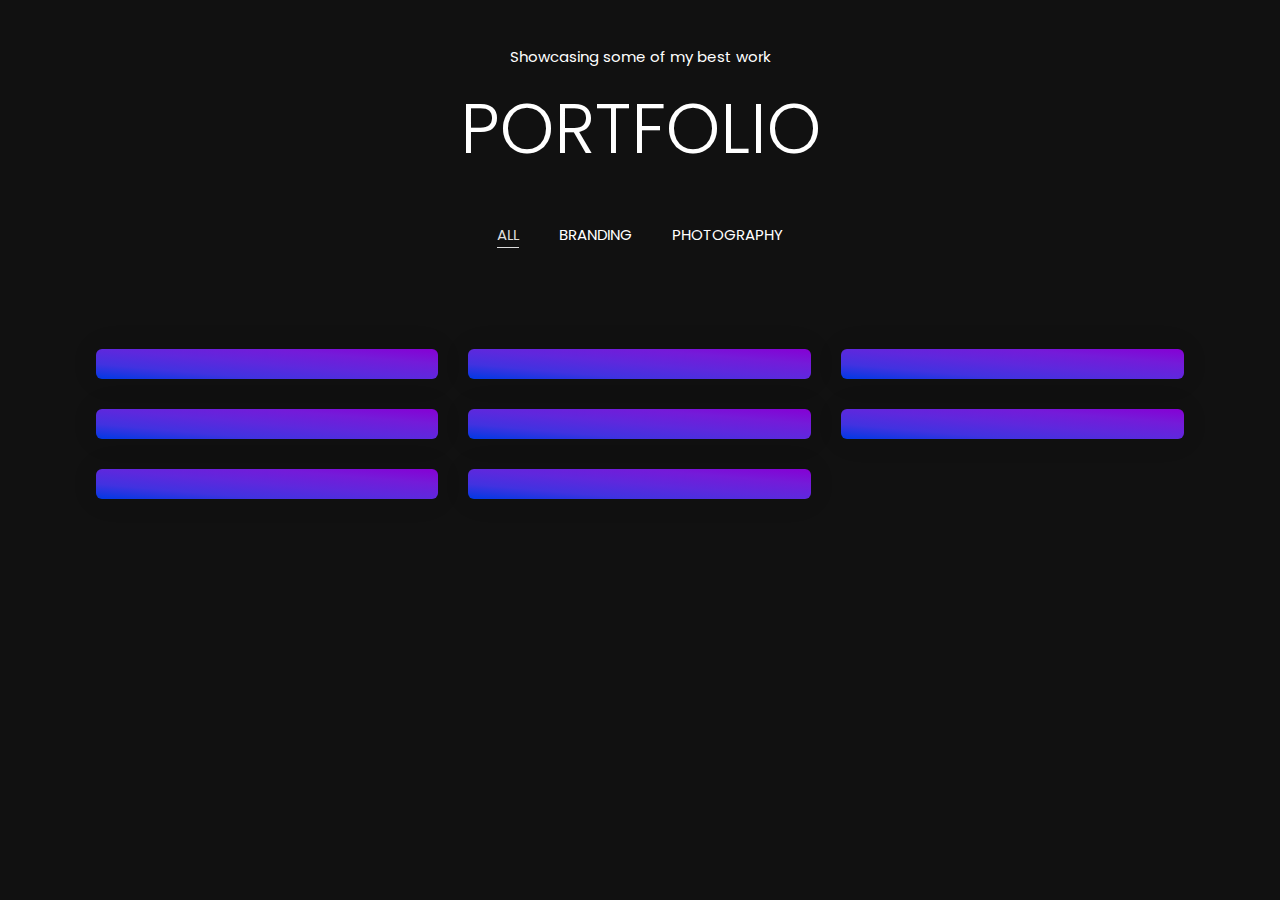
==== commit 154a541e: "remove nav & footer" ====
--- a/index.html
+++ b/index.html
@@ -20,51 +20,7 @@
 </head>
 
 <body data-mobile-nav-style="classic">
-    <!--start header-->
-    <header>
-        <!-- start navigation -->
-        <nav class="navbar navbar-expand-lg py-3 navbar-light bg-transparent header-light">
-            <div class="container-lg nav-header-container">
-                <div class="col-auto col-sm-6 col-lg-2 me-auto ps-lg-0">
-                    <a class="navbar-brand" href="index.html">
-                        <img src="icon.png" data-at2x="icon.png" class="default-logo" alt="">
-                        <img src="icon.png" data-at2x="icon.png" class="alt-logo" alt="">
-                        <img src="icon.png" data-at2x="icon.png" class="mobile-logo" alt="">
-                    </a>
-                </div>
-                <div class="flex-fill menu-order px-lg-0">
-                    <button class="navbar-toggler float-end" type="button" data-bs-toggle="collapse"
-                        data-bs-target="#navbarNav" aria-controls="navbarNav" aria-label="Toggle navigation">
-                        <span class="navbar-toggler-line"></span>
-                        <span class="navbar-toggler-line"></span>
-                        <span class="navbar-toggler-line"></span>
-                        <span class="navbar-toggler-line"></span>
-                    </button>
-                    <div class="collapse navbar-collapse justify-content-end" id="navbarNav">
-                        <ul class="navbar-nav ">
-                            <li class="nav-item dropdown megamenu">
-                                <a href="javascript:void()" class="nav-link">Home</a>
-
-                            </li>
-
-                            <li class="nav-item dropdown simple-dropdown">
-                                <a href="javascript:void()" class="nav-link">Portfolio</a>
-
-                            </li>
-
-                            <li class="nav-item dropdown megamenu">
-                                <a href="javascript:void(0);" class="nav-link">Shop</a>
-
-                            </li>
-                        </ul>
-                    </div>
-                </div>
-
-            </div>
-        </nav>
-        <!-- end navigation -->
-    </header>
-    <!-- end header -->
+
     <!-- start page title -->
     <section class="bg-gray py-5">
         <div class="container">
@@ -115,7 +71,7 @@
                                             <a href="http://likeabawz.dk/exill/demo/kitzu/template/img/item-1.jpg"
                                                 data-group="portfolio-items"
                                                 class="lightbox-group-gallery-item text-slate-blue text-slate-blue-hover rounded-circle bg-white"><i
-                                                    class="fas fa-search icon-very-small" aria-hidden="true"></i></a>
+                                                    class="fas fa-eye icon-very-small" aria-hidden="true"></i></a>
                                             
                                         </div>
                                     </div>
@@ -134,7 +90,7 @@
                                             <a href="http://likeabawz.dk/exill/demo/kitzu/template/img/item-2.jpg"
                                                 data-group="portfolio-items"
                                                 class="lightbox-group-gallery-item text-slate-blue text-slate-blue-hover rounded-circle bg-white"><i
-                                                    class="fas fa-search icon-very-small" aria-hidden="true"></i></a>
+                                                    class="fas fa-eye icon-very-small" aria-hidden="true"></i></a>
                                            
                                         </div>
                                     </div>
@@ -153,7 +109,7 @@
                                             <a href="http://likeabawz.dk/exill/demo/kitzu/template/img/item-3.jpg"
                                                 data-group="portfolio-items"
                                                 class="lightbox-group-gallery-item text-slate-blue text-slate-blue-hover rounded-circle bg-white"><i
-                                                    class="fas fa-search icon-very-small" aria-hidden="true"></i></a>
+                                                    class="fas fa-eye icon-very-small" aria-hidden="true"></i></a>
                                             
                                         </div>
                                     </div>
@@ -172,7 +128,7 @@
                                             <a href="http://likeabawz.dk/exill/demo/kitzu/template/img/item-4.jpg"
                                                 data-group="portfolio-items"
                                                 class="lightbox-group-gallery-item text-slate-blue text-slate-blue-hover rounded-circle bg-white"><i
-                                                    class="fas fa-search icon-very-small" aria-hidden="true"></i></a>
+                                                    class="fas fa-eye icon-very-small" aria-hidden="true"></i></a>
                                             <a href="single-project-page-04.html"
                                                 class="text-slate-blue text-slate-blue-hover rounded-circle bg-white"><i
                                                     class="fas fa-link icon-very-small" aria-hidden="true"></i></a>
@@ -193,10 +149,8 @@
                                             <a href="http://likeabawz.dk/exill/demo/kitzu/template/img/item-5.jpg"
                                                 data-group="portfolio-items"
                                                 class="lightbox-group-gallery-item text-slate-blue text-slate-blue-hover rounded-circle bg-white"><i
-                                                    class="fas fa-search icon-very-small" aria-hidden="true"></i></a>
-                                            <a href="single-project-page-05.html"
-                                                class="text-slate-blue text-slate-blue-hover rounded-circle bg-white"><i
-                                                    class="fas fa-link icon-very-small" aria-hidden="true"></i></a>
+                                                    class="fas fa-eye icon-very-small" aria-hidden="true"></i></a>
+                                            
                                         </div>
                                     </div>
                                 </div>
@@ -214,7 +168,7 @@
                                             <a href="http://likeabawz.dk/exill/demo/kitzu/template/img/item-6.jpg"
                                                 data-group="portfolio-items"
                                                 class="lightbox-group-gallery-item text-slate-blue text-slate-blue-hover rounded-circle bg-white"><i
-                                                    class="fas fa-search icon-very-small" aria-hidden="true"></i></a>
+                                                    class="fas fa-eye icon-very-small" aria-hidden="true"></i></a>
                                             
                                         </div>
                                     </div>
@@ -234,7 +188,7 @@
                                             <a href="http://likeabawz.dk/exill/demo/kitzu/template/img/post-1.jpg"
                                                 data-group="portfolio-items"
                                                 class="lightbox-group-gallery-item text-slate-blue text-slate-blue-hover rounded-circle bg-white"><i
-                                                    class="fas fa-search icon-very-small" aria-hidden="true"></i></a>
+                                                    class="fas fa-eye icon-very-small" aria-hidden="true"></i></a>
                                             
                                         </div>
                                     </div>
@@ -253,10 +207,8 @@
                                             <a href="http://likeabawz.dk/exill/demo/kitzu/template/img/post-2.jpg"
                                                 data-group="portfolio-items"
                                                 class="lightbox-group-gallery-item text-slate-blue text-slate-blue-hover rounded-circle bg-white"><i
-                                                    class="fas fa-search icon-very-small" aria-hidden="true"></i></a>
-                                            <a href="single-project-page-04.html"
-                                                class="text-slate-blue text-slate-blue-hover rounded-circle bg-white"><i
-                                                    class="fas fa-link icon-very-small" aria-hidden="true"></i></a>
+                                                    class="fas fa-eye icon-very-small" aria-hidden="true"></i></a>
+                                            
                                         </div>
                                     </div>
                                 </div>
@@ -273,26 +225,7 @@
         </div>
     </section>
     <!-- end section -->
-    <!-- start footer -->
-    <footer class="footer-dark bg-slate-blue">
-
-        <div class="footer-bottom padding-40px-tb border-top border-color-white-transparent">
-            <div class="container">
-                <div class="row align-items-center">
-                    <div class="col-12 col-md-3 text-center text-md-start sm-margin-20px-bottom">
-                        <a class="footer-logo"><img src="./icon.png" style="height: 30px;"></a>
-                    </div>
-                    <div class="col-12 col-md-6 text-center last-paragraph-no-margin sm-margin-20px-bottom">
-                        <p>All rights reserved &copy; 2022
-
-                        </p>
-                    </div>
-
-                </div>
-            </div>
-        </div>
-    </footer>
-    <!-- end footer -->
+  
 
     <!-- javascript -->
     <script type="text/javascript" src="js/jquery.min.js"></script>
--- a/css/gallery.css
+++ b/css/gallery.css
@@ -477,3 +477,65 @@
     padding-right: 6px;
   }
 }
+
+
+
+.mfp-arrow-right:after,
+.mfp-arrow-left:after {
+  display: none;
+}
+.mfp-arrow-right:before {
+  border-left: none;
+  content: "\e628";
+  font-size: 18px;
+  font-family: "themify";
+  color: #fff;
+  line-height: 60px;
+  background: #232323;
+  width: 100%;
+  height: 100%;
+  border-radius: 100%;
+  border: none;
+}
+.mfp-arrow-left:before {
+  border-right: none;
+  content: "\e629";
+  font-size: 18px;
+  font-family: "themify";
+  color: #fff;
+  line-height: 60px;
+  background: #232323;
+  width: 100%;
+  height: 100%;
+  border-radius: 100%;
+  border: none;
+}
+.mfp-bottom-bar {
+  margin-top: -24px;
+  font-size: 12px;
+}
+.mfp-close {
+  font-size: 30px;
+  font-family: "Poppins", sans-serif;
+  font-weight: 300;
+}
+.mfp-figure {
+  -webkit-animation-name: fadeIn;
+  -moz-animation-name: fadeIn;
+  -o-animation-name: fadeIn;
+  -ms-animation-name: fadeIn;
+  animation-name: fadeIn;
+  -webkit-animation-duration: 0.4s;
+  -moz-animation-duration: 0.4s;
+  -ms-animation-duration: 0.4s;
+  -o-animation-duration: 0.4s;
+  animation-duration: 0.4s;
+  -webkit-animation-fill-mode: both;
+  -moz-animation-fill-mode: both;
+  -ms-animation-fill-mode: both;
+  -o-animation-fill-mode: both;
+  animation-fill-mode: both;
+  webkit-backface-visibility: hidden;
+  -moz-backface-visibility: hidden;
+  -ms-backface-visibility: hidden;
+}--- a/css/style.css
+++ b/css/style.css
@@ -16,7 +16,7 @@
   line-height: 30px;
   font-weight: 400;
   color: #fff;
-  background: #000;
+  background: #111;
   font-family: "Poppins", sans-serif;
   padding: 0;
   margin: 0;
@@ -466,63 +466,3 @@
     top: 0;
     left: 0;
   }
-  
-  .mfp-arrow-right:after,
-  .mfp-arrow-left:after {
-    display: none;
-  }
-  .mfp-arrow-right:before {
-    border-left: none;
-    content: "\e628";
-    font-size: 18px;
-    font-family: "themify";
-    color: #fff;
-    line-height: 60px;
-    background: #232323;
-    width: 100%;
-    height: 100%;
-    border-radius: 100%;
-    border: none;
-  }
-  .mfp-arrow-left:before {
-    border-right: none;
-    content: "\e629";
-    font-size: 18px;
-    font-family: "themify";
-    color: #fff;
-    line-height: 60px;
-    background: #232323;
-    width: 100%;
-    height: 100%;
-    border-radius: 100%;
-    border: none;
-  }
-  .mfp-bottom-bar {
-    margin-top: -24px;
-    font-size: 12px;
-  }
-  .mfp-close {
-    font-size: 30px;
-    font-family: "Poppins", sans-serif;
-    font-weight: 300;
-  }
-  .mfp-figure {
-    -webkit-animation-name: fadeIn;
-    -moz-animation-name: fadeIn;
-    -o-animation-name: fadeIn;
-    -ms-animation-name: fadeIn;
-    animation-name: fadeIn;
-    -webkit-animation-duration: 0.4s;
-    -moz-animation-duration: 0.4s;
-    -ms-animation-duration: 0.4s;
-    -o-animation-duration: 0.4s;
-    animation-duration: 0.4s;
-    -webkit-animation-fill-mode: both;
-    -moz-animation-fill-mode: both;
-    -ms-animation-fill-mode: both;
-    -o-animation-fill-mode: both;
-    animation-fill-mode: both;
-    webkit-backface-visibility: hidden;
-    -moz-backface-visibility: hidden;
-    -ms-backface-visibility: hidden;
-  }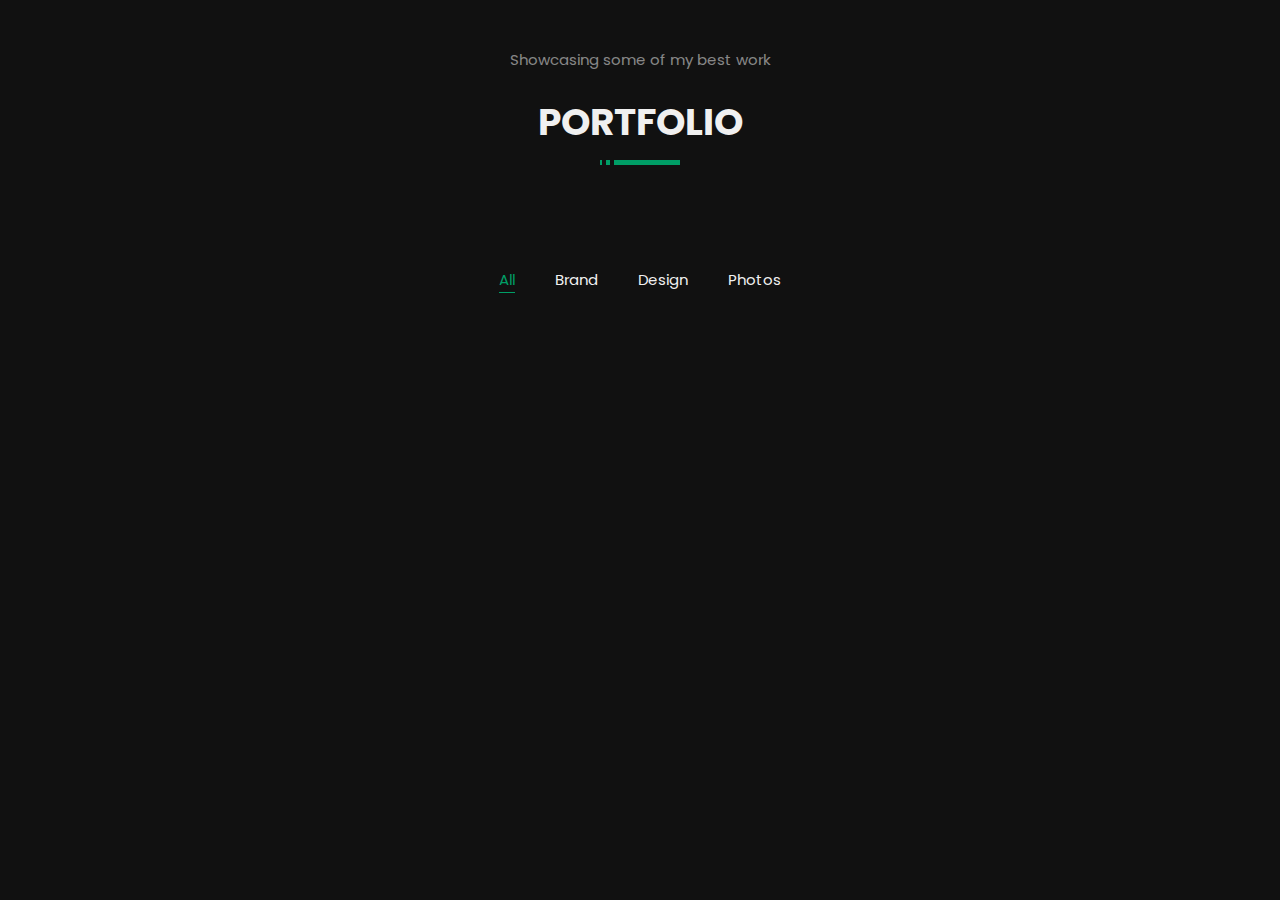
==== commit 04a67c24: "updates" ====
--- a/index.html
+++ b/index.html
@@ -27,12 +27,15 @@
             <div class="row align-items-stretch justify-content-center">
                 <div
                     class="col-12 col-xl-6 col-lg-7 col-md-8 page-title-extra-small text-center d-flex justify-content-center flex-column">
-                    <p class="  margin-15px-bottom d-inline-block">
+                    <p class=" text-white-50 margin-15px-bottom d-inline-block">
                         Showcasing some of my best work
                     </p>
                     <h1
-                        class="display-1  font-weight-500 text-uppercase ">
+                        class="fw-bolder header_title text-uppercase ">
                         Portfolio
+                        <div class="header_title_border">
+                            <span></span>
+                        </div>
                     </h1>
                 </div>
             </div>
@@ -40,16 +43,17 @@
     </section>
     <!-- end page title -->
     <!-- start section -->
-    <section class=" pt-0">
+    <section class=" pt-5">
         <div class="container">
             <div class="row">
                 <div class="col-12 text-center">
                     <!-- start filter navigation -->
                     <ul
-                        class="portfolio-filter grid-filter nav nav-tabs justify-content-center border-0 text-uppercase font-weight-500  padding-6-rem-bottom md-padding-4-half-rem-bottom sm-padding-2-rem-bottom">
+                        class="portfolio-filter grid-filter nav nav-tabs justify-content-center border-0 py-4  ">
                         <li class="nav active"><a data-filter="*" href="javascript:void()">All</a></li>
-                        <li class="nav"><a data-filter=".branding" href="javascript:void()">Branding</a></li>
-                        <li class="nav"><a data-filter=".photography" href="javascript:void()">Photography</a></li>
+                        <li class="nav"><a data-filter=".brand" href="javascript:void()">Brand</a></li>
+                        <li class="nav"><a data-filter=".design" href="javascript:void()">Design</a></li>
+                        <li class="nav"><a data-filter=".photos" href="javascript:void()">Photos</a></li>
                     </ul>
                     <!-- end filter navigation -->
                 </div>
@@ -62,160 +66,139 @@
                         class="portfolio-classic portfolio-wrapper grid  grid-3col xl-grid-3col lg-grid-3col md-grid-2col sm-grid-2col xs-grid-1col gutter-extra-large text-center">
                         <li class="grid-sizer"></li>
                         <!-- start portfolio item -->
-                        <li class="grid-item ">
+                        <li class="grid-item design">
                             <div class="portfolio-box border-radius-6px box-shadow-large">
                                 <div class="portfolio-image bg-gradient-fast-blue-purple">
                                     <img src="http://likeabawz.dk/exill/demo/kitzu/template/img/item-1.jpg" alt="" />
-                                    <div class="portfolio-hover align-items-center justify-content-center d-flex h-100">
-                                        <div class="portfolio-icon">
-                                            <a href="http://likeabawz.dk/exill/demo/kitzu/template/img/item-1.jpg"
-                                                data-group="portfolio-items"
-                                                class="lightbox-group-gallery-item text-slate-blue text-slate-blue-hover rounded-circle bg-white"><i
-                                                    class="fas fa-eye icon-very-small" aria-hidden="true"></i></a>
-                                            
-                                        </div>
-                                    </div>
-                                </div>
-
-                            </div>
-                        </li>
-                        <!-- end portfolio item -->
-                        <!-- start portfolio item -->
-                        <li class="grid-item branding " >
+                                    <a href="http://likeabawz.dk/exill/demo/kitzu/template/img/item-1.jpg"
+                                    data-group="portfolio-items" class="portfolio-hover lightbox-group-gallery-item align-items-center justify-content-center d-flex h-100">
+                                        <div class="portfolio-icon">
+                                           <h4 class="text-white mb-0 fw-light">
+                                            Label Tag Mockup
+                                           </h4>
+                                           <span class="text-green">
+                                            More info
+                                           </span>
+                                            
+                                        </div>
+                                    </a>
+                                </div>
+
+                            </div>
+                        </li>
+                        <!-- end portfolio item -->
+                        <!-- start portfolio item -->
+                        <li class="grid-item photos " >
                             <div class="portfolio-box border-radius-6px box-shadow-large">
                                 <div class="portfolio-image bg-gradient-fast-blue-purple">
                                     <img src="http://likeabawz.dk/exill/demo/kitzu/template/img/item-2.jpg" alt="" />
-                                    <div class="portfolio-hover align-items-center justify-content-center d-flex h-100">
-                                        <div class="portfolio-icon">
-                                            <a href="http://likeabawz.dk/exill/demo/kitzu/template/img/item-2.jpg"
-                                                data-group="portfolio-items"
-                                                class="lightbox-group-gallery-item text-slate-blue text-slate-blue-hover rounded-circle bg-white"><i
-                                                    class="fas fa-eye icon-very-small" aria-hidden="true"></i></a>
-                                           
-                                        </div>
-                                    </div>
-                                </div>
-
-                            </div>
-                        </li>
-                        <!-- end portfolio item -->
-                        <!-- start portfolio item -->
-                        <li class="grid-item branding logos " >
+                                    <a href="http://likeabawz.dk/exill/demo/kitzu/template/img/item-2.jpg"
+                                    data-group="portfolio-items" class="portfolio-hover lightbox-group-gallery-item align-items-center justify-content-center d-flex h-100">
+                                        <div class="portfolio-icon">
+                                           <h4 class="text-white mb-0 fw-light">
+                                            3D Bag Mockup
+                                           </h4>
+                                           <span class="text-green">
+                                            More info
+                                           </span>
+                                            
+                                        </div>
+                                    </a>
+                                </div>
+
+                            </div>
+                        </li>
+                        <!-- end portfolio item -->
+                        <!-- start portfolio item -->
+                        <li class="grid-item  design " >
                             <div class="portfolio-box border-radius-6px box-shadow-large">
                                 <div class="portfolio-image bg-gradient-fast-blue-purple">
                                     <img src="http://likeabawz.dk/exill/demo/kitzu/template/img/item-3.jpg" alt="" />
-                                    <div class="portfolio-hover align-items-center justify-content-center d-flex h-100">
-                                        <div class="portfolio-icon">
-                                            <a href="http://likeabawz.dk/exill/demo/kitzu/template/img/item-3.jpg"
-                                                data-group="portfolio-items"
-                                                class="lightbox-group-gallery-item text-slate-blue text-slate-blue-hover rounded-circle bg-white"><i
-                                                    class="fas fa-eye icon-very-small" aria-hidden="true"></i></a>
-                                            
-                                        </div>
-                                    </div>
-                                </div>
-
-                            </div>
-                        </li>
-                        <!-- end portfolio item -->
-                        <!-- start portfolio item -->
-                        <li class="grid-item photography branding ">
+                                    <a href="http://likeabawz.dk/exill/demo/kitzu/template/img/item-3.jpg"
+                                    data-group="portfolio-items" class="portfolio-hover lightbox-group-gallery-item align-items-center justify-content-center d-flex h-100">
+                                        <div class="portfolio-icon">
+                                           <h4 class="text-white mb-0 fw-light">
+                                            Modern Bag Design
+                                           </h4>
+                                           <span class="text-green">
+                                            More info
+                                           </span>
+                                            
+                                        </div>
+                                    </a>
+                                </div>
+
+                            </div>
+                        </li>
+                        <!-- end portfolio item -->
+                        <!-- start portfolio item -->
+                        <li class="grid-item brand  ">
                             <div class="portfolio-box border-radius-6px box-shadow-large">
                                 <div class="portfolio-image bg-gradient-fast-blue-purple">
                                     <img src="http://likeabawz.dk/exill/demo/kitzu/template/img/item-4.jpg" alt="" />
-                                    <div class="portfolio-hover align-items-center justify-content-center d-flex h-100">
-                                        <div class="portfolio-icon">
-                                            <a href="http://likeabawz.dk/exill/demo/kitzu/template/img/item-4.jpg"
-                                                data-group="portfolio-items"
-                                                class="lightbox-group-gallery-item text-slate-blue text-slate-blue-hover rounded-circle bg-white"><i
-                                                    class="fas fa-eye icon-very-small" aria-hidden="true"></i></a>
-                                            <a href="single-project-page-04.html"
-                                                class="text-slate-blue text-slate-blue-hover rounded-circle bg-white"><i
-                                                    class="fas fa-link icon-very-small" aria-hidden="true"></i></a>
-                                        </div>
-                                    </div>
-                                </div>
-
-                            </div>
-                        </li>
-                        <!-- end portfolio item -->
-                        <!-- start portfolio item -->
-                        <li class="grid-item branding photography " >
+                                    <a href="http://likeabawz.dk/exill/demo/kitzu/template/img/item-4.jpg"
+                                    data-group="portfolio-items" class="portfolio-hover lightbox-group-gallery-item align-items-center justify-content-center d-flex h-100">
+                                        <div class="portfolio-icon">
+                                           <h4 class="text-white mb-0 fw-light">
+                                            Coffee Cup Design
+                                           </h4>
+                                           <span class="text-green">
+                                            More info
+                                           </span>
+                                            
+                                        </div>
+                                    </a>
+                                </div>
+
+                            </div>
+                        </li>
+                        <!-- end portfolio item -->
+                        <!-- start portfolio item -->
+                        <li class="grid-item brand brand " >
                             <div class="portfolio-box border-radius-6px box-shadow-large">
                                 <div class="portfolio-image bg-gradient-fast-blue-purple">
                                     <img src="http://likeabawz.dk/exill/demo/kitzu/template/img/item-5.jpg" alt="" />
-                                    <div class="portfolio-hover align-items-center justify-content-center d-flex h-100">
-                                        <div class="portfolio-icon">
-                                            <a href="http://likeabawz.dk/exill/demo/kitzu/template/img/item-5.jpg"
-                                                data-group="portfolio-items"
-                                                class="lightbox-group-gallery-item text-slate-blue text-slate-blue-hover rounded-circle bg-white"><i
-                                                    class="fas fa-eye icon-very-small" aria-hidden="true"></i></a>
-                                            
-                                        </div>
-                                    </div>
-                                </div>
-
-                            </div>
-                        </li>
-                        <!-- end portfolio item -->
-                        <!-- start portfolio item -->
-                        <li class="grid-item branding photography logos " >
+                                    <a href="http://likeabawz.dk/exill/demo/kitzu/template/img/item-5.jpg"
+                                    data-group="portfolio-items" class="portfolio-hover lightbox-group-gallery-item align-items-center justify-content-center d-flex h-100">
+                                        <div class="portfolio-icon">
+                                           <h4 class="text-white mb-0 fw-light">
+                                            T-Shirt Design
+                                           </h4>
+                                           <span class="text-green">
+                                            More info
+                                           </span>
+                                            
+                                        </div>
+                                    </a>
+                                </div>
+
+                            </div>
+                        </li>
+                        <!-- end portfolio item -->
+                        <!-- start portfolio item -->
+                        <li class="grid-item  photos " >
                             <div class="portfolio-box border-radius-6px box-shadow-large">
                                 <div class="portfolio-image bg-gradient-fast-blue-purple">
                                     <img src="http://likeabawz.dk/exill/demo/kitzu/template/img/item-6.jpg" alt="" />
-                                    <div class="portfolio-hover align-items-center justify-content-center d-flex h-100">
-                                        <div class="portfolio-icon">
-                                            <a href="http://likeabawz.dk/exill/demo/kitzu/template/img/item-6.jpg"
-                                                data-group="portfolio-items"
-                                                class="lightbox-group-gallery-item text-slate-blue text-slate-blue-hover rounded-circle bg-white"><i
-                                                    class="fas fa-eye icon-very-small" aria-hidden="true"></i></a>
-                                            
-                                        </div>
-                                    </div>
-                                </div>
-
-                            </div>
-                        </li>
-                        <!-- end portfolio item -->
-
-                        <!-- start portfolio item -->
-                        <li class="grid-item graphics logos " >
-                            <div class="portfolio-box border-radius-6px box-shadow-large">
-                                <div class="portfolio-image bg-gradient-fast-blue-purple">
-                                    <img src="http://likeabawz.dk/exill/demo/kitzu/template/img/post-1.jpg" alt="" />
-                                    <div class="portfolio-hover align-items-center justify-content-center d-flex h-100">
-                                        <div class="portfolio-icon">
-                                            <a href="http://likeabawz.dk/exill/demo/kitzu/template/img/post-1.jpg"
-                                                data-group="portfolio-items"
-                                                class="lightbox-group-gallery-item text-slate-blue text-slate-blue-hover rounded-circle bg-white"><i
-                                                    class="fas fa-eye icon-very-small" aria-hidden="true"></i></a>
-                                            
-                                        </div>
-                                    </div>
-                                </div>
-
-                            </div>
-                        </li>
-                        <!-- end portfolio item -->
-                        <!-- start portfolio item -->
-                        <li class="grid-item graphics logos " >
-                            <div class="portfolio-box border-radius-6px box-shadow-large">
-                                <div class="portfolio-image bg-gradient-fast-blue-purple">
-                                    <img src="http://likeabawz.dk/exill/demo/kitzu/template/img/post-2.jpg" alt="" />
-                                    <div class="portfolio-hover align-items-center justify-content-center d-flex h-100">
-                                        <div class="portfolio-icon">
-                                            <a href="http://likeabawz.dk/exill/demo/kitzu/template/img/post-2.jpg"
-                                                data-group="portfolio-items"
-                                                class="lightbox-group-gallery-item text-slate-blue text-slate-blue-hover rounded-circle bg-white"><i
-                                                    class="fas fa-eye icon-very-small" aria-hidden="true"></i></a>
-                                            
-                                        </div>
-                                    </div>
-                                </div>
-
-                            </div>
-                        </li>
-                        <!-- end portfolio item -->
+                                    <a href="http://likeabawz.dk/exill/demo/kitzu/template/img/item-6.jpg"
+                                    data-group="portfolio-items" class="portfolio-hover lightbox-group-gallery-item align-items-center justify-content-center d-flex h-100">
+                                        <div class="portfolio-icon">
+                                           <h4 class="text-white mb-0 fw-light">
+                                            Packaging Box Mockup
+                                           </h4>
+                                           <span class="text-green">
+                                            More info
+                                           </span>
+                                            
+                                        </div>
+                                    </a>
+                                </div>
+
+                            </div>
+                        </li>
+                        <!-- end portfolio item -->
+
+                        
 
 
                    
--- a/css/style.css
+++ b/css/style.css
@@ -4,18 +4,13 @@
 
 
 html {
-  font-size: 14px;
-}
-*,
-*::after,
-*::before {
-  box-sizing: border-box;
-}
+  font-size: 15px;
+}
+
 body {
-  font-size: 15px;
   line-height: 30px;
   font-weight: 400;
-  color: #fff;
+  color: #f0f0f0;
   background: #111;
   font-family: "Poppins", sans-serif;
   padding: 0;
@@ -24,9 +19,42 @@
   -moz-osx-font-smoothing: grayscale;
   word-break: break-word;
 }
-body,
-html {
-  -moz-osx-font-smoothing: grayscale;
+.header_title{
+    position: relative;
+}
+.header_title_border{
+    position: absolute;
+    width: 80px;
+    height: 5px;
+    background-color: #009e66 ;
+    left: 0; 
+    right: 0; 
+    margin: auto;
+    bottom: -20px;
+}
+
+
+.text-green{
+  color: #009e66;
+}
+.header_title_border span{
+    position: absolute;
+    height: 100%;
+    display: inline-block;
+    width: 12px;
+    border-left: 4px solid #111;
+    border-right: 4px solid #111;
+    left: 2px;
+    animation: anime 3s linear infinite;
+}
+
+@keyframes anime{
+    0%{
+        left: 0;
+    }
+    100%{
+        left: 100%;
+    }
 }
 
 a{
@@ -62,46 +90,16 @@
 
 
 
-header [class^="container-"] [class^="col-"],
-header [class^="container-"] [class*=" col-"] {
-  position: relative;
-  padding-left: 15px;
-  padding-right: 15px;
-}
-
-@media (prefers-reduced-motion: no-preference) {
-  :root {
-    scroll-behavior: auto;
-  }
-}
-
-.alt-font {
-  font-family: "Poppins", sans-serif;
-}
+
 
 
 
 
 .bg-white {
-  background-color: #fff;
-}
-.bg-transparent {
-  background-color: transparent;
-}
-.bg-slate-blue {
-  background-color: #262b35;
-}
-
-.bg-gradient-fast-blue-purple {
-  background-image: linear-gradient(
-    to right top,
-    #0039e3,
-    #4132e0,
-    #5e28dd,
-    #741bd9,
-    #8600d4
-  );
-}
+  background-color: #f0f0f0;
+}
+
+
 
 
 section {
@@ -110,49 +108,8 @@
 }
 
 
-.box-shadow-large {
-  box-shadow: 0 0 30px rgba(0, 0, 0, 0.08);
-  transition: all 0.3s ease-in-out;
-  -moz-transition: all 0.3s ease-in-out;
-  -webkit-transition: all 0.3s ease-in-out;
-  -ms-transition: all 0.3s ease-in-out;
-  -o-transition: all 0.3s ease-in-out;
-}
-
-.border-top {
-  border-top: 1px solid !important;
-}
-
-.border-color-white-transparent {
-  border-color: rgba(255, 255, 255, 0.1) !important;
-}
-
-.border-radius-6px {
-  border-radius: 6px;
-}
-
-
-
-.margin-15px-bottom {
-  margin-bottom: 15px;
-}
-
-.no-margin-bottom {
-  margin-bottom: 0 !important;
-}
-
-
-
-.padding-6-rem-bottom {
-  padding-bottom: 6rem;
-}
-
-
-
-.padding-40px-tb {
-  padding-top: 40px;
-  padding-bottom: 40px;
-}
+
+
 
 .icon-very-small {
   font-size: 13px;
@@ -216,7 +173,7 @@
 
 .navbar-light .navbar-nav .nav-link:hover,
 .navbar-light .navbar-nav .nav-link:focus {
-  color: #fff !important;
+  color: #f0f0f0 !important;
   cursor: pointer;
 }
 .navbar.navbar-light .navbar-nav .nav-link {
@@ -325,7 +282,7 @@
   border: 0;
   border-bottom: 1px solid;
   border-color: transparent;
-  color: #fff;
+  color: #f0f0f0;
   padding-bottom: 2px;
 }
 .grid-filter > li.active > a,
@@ -335,7 +292,7 @@
   border: 0;
   color: inherit;
   border-bottom: 1px solid;
-  color: #ddd;
+  color: #009e66;
 }
 
 
@@ -454,7 +411,7 @@
   .subscribe-popup .modal-popup-main .mfp-close,
   .subscribe-popup .modal-popup-main .mfp-close:active {
     position: absolute;
-    color: #fff;
+    color: #f0f0f0;
   }
   
   .lightbox-gallery a {
